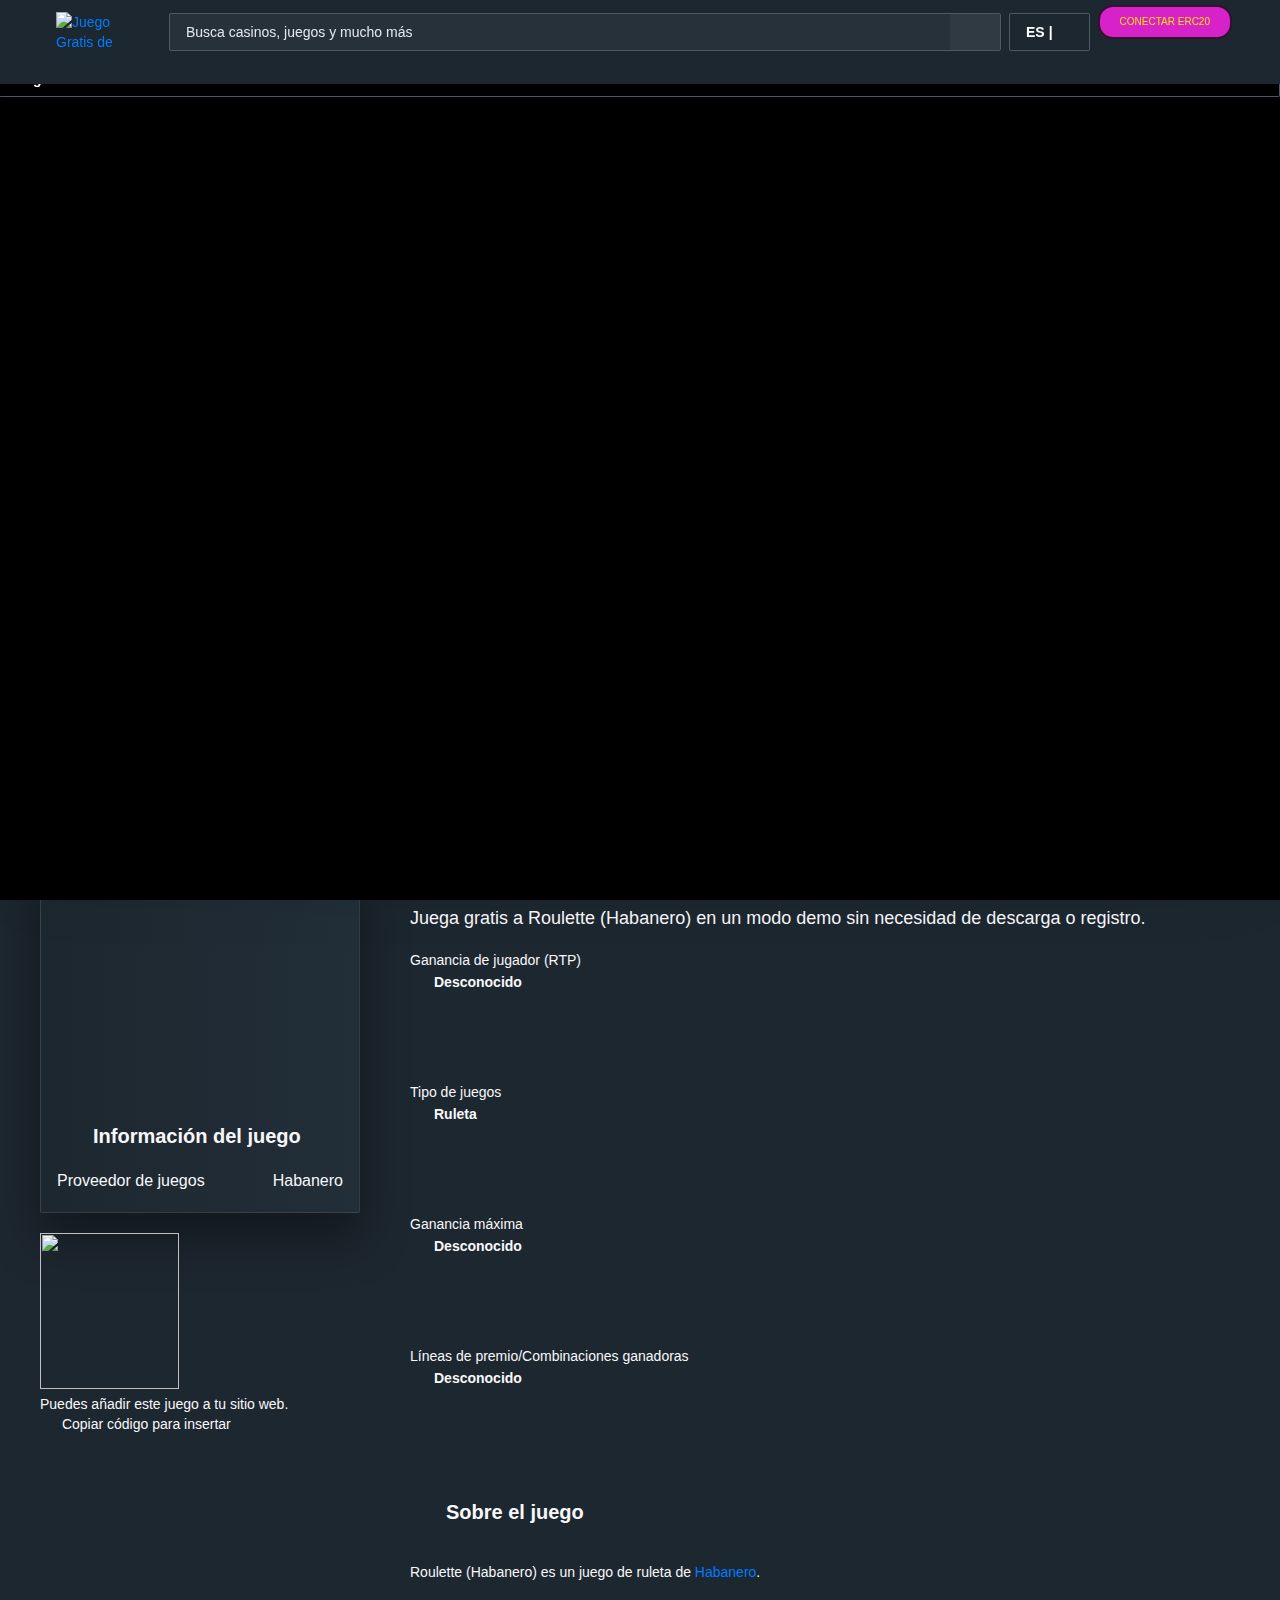
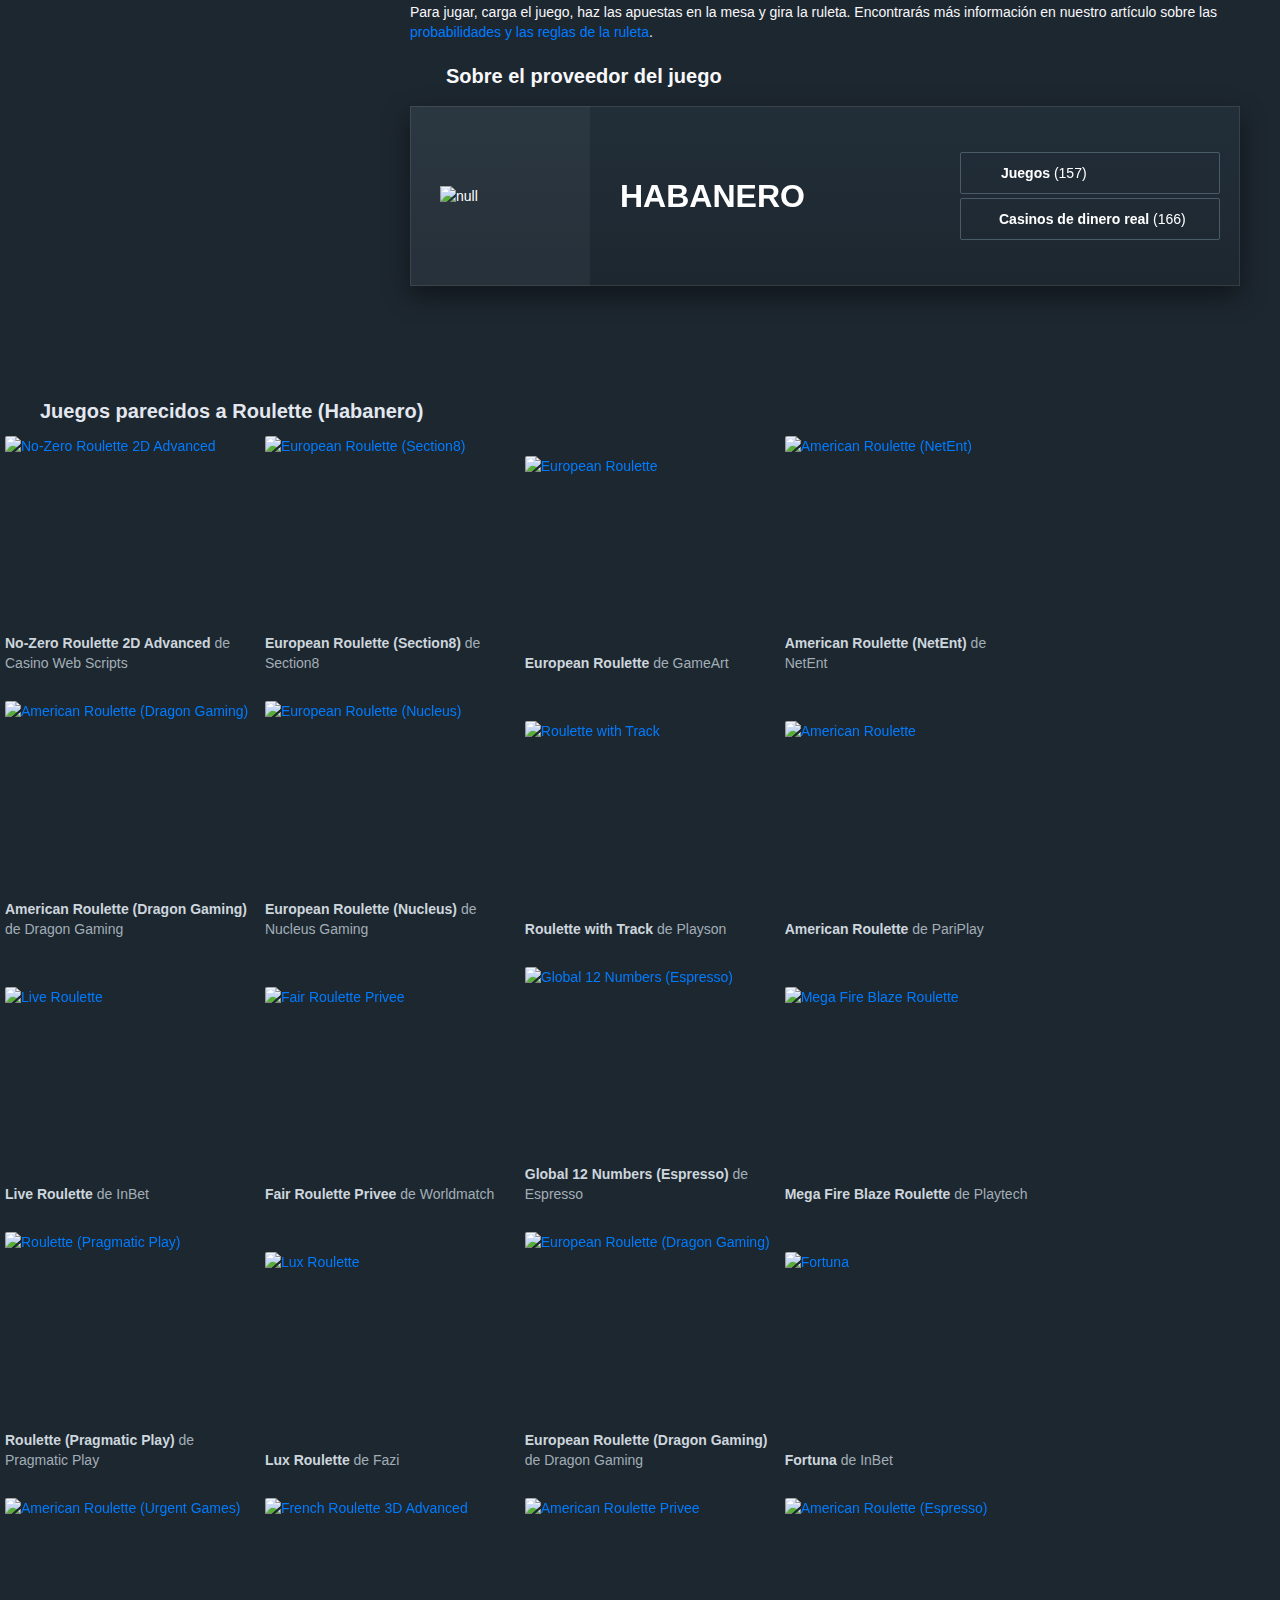
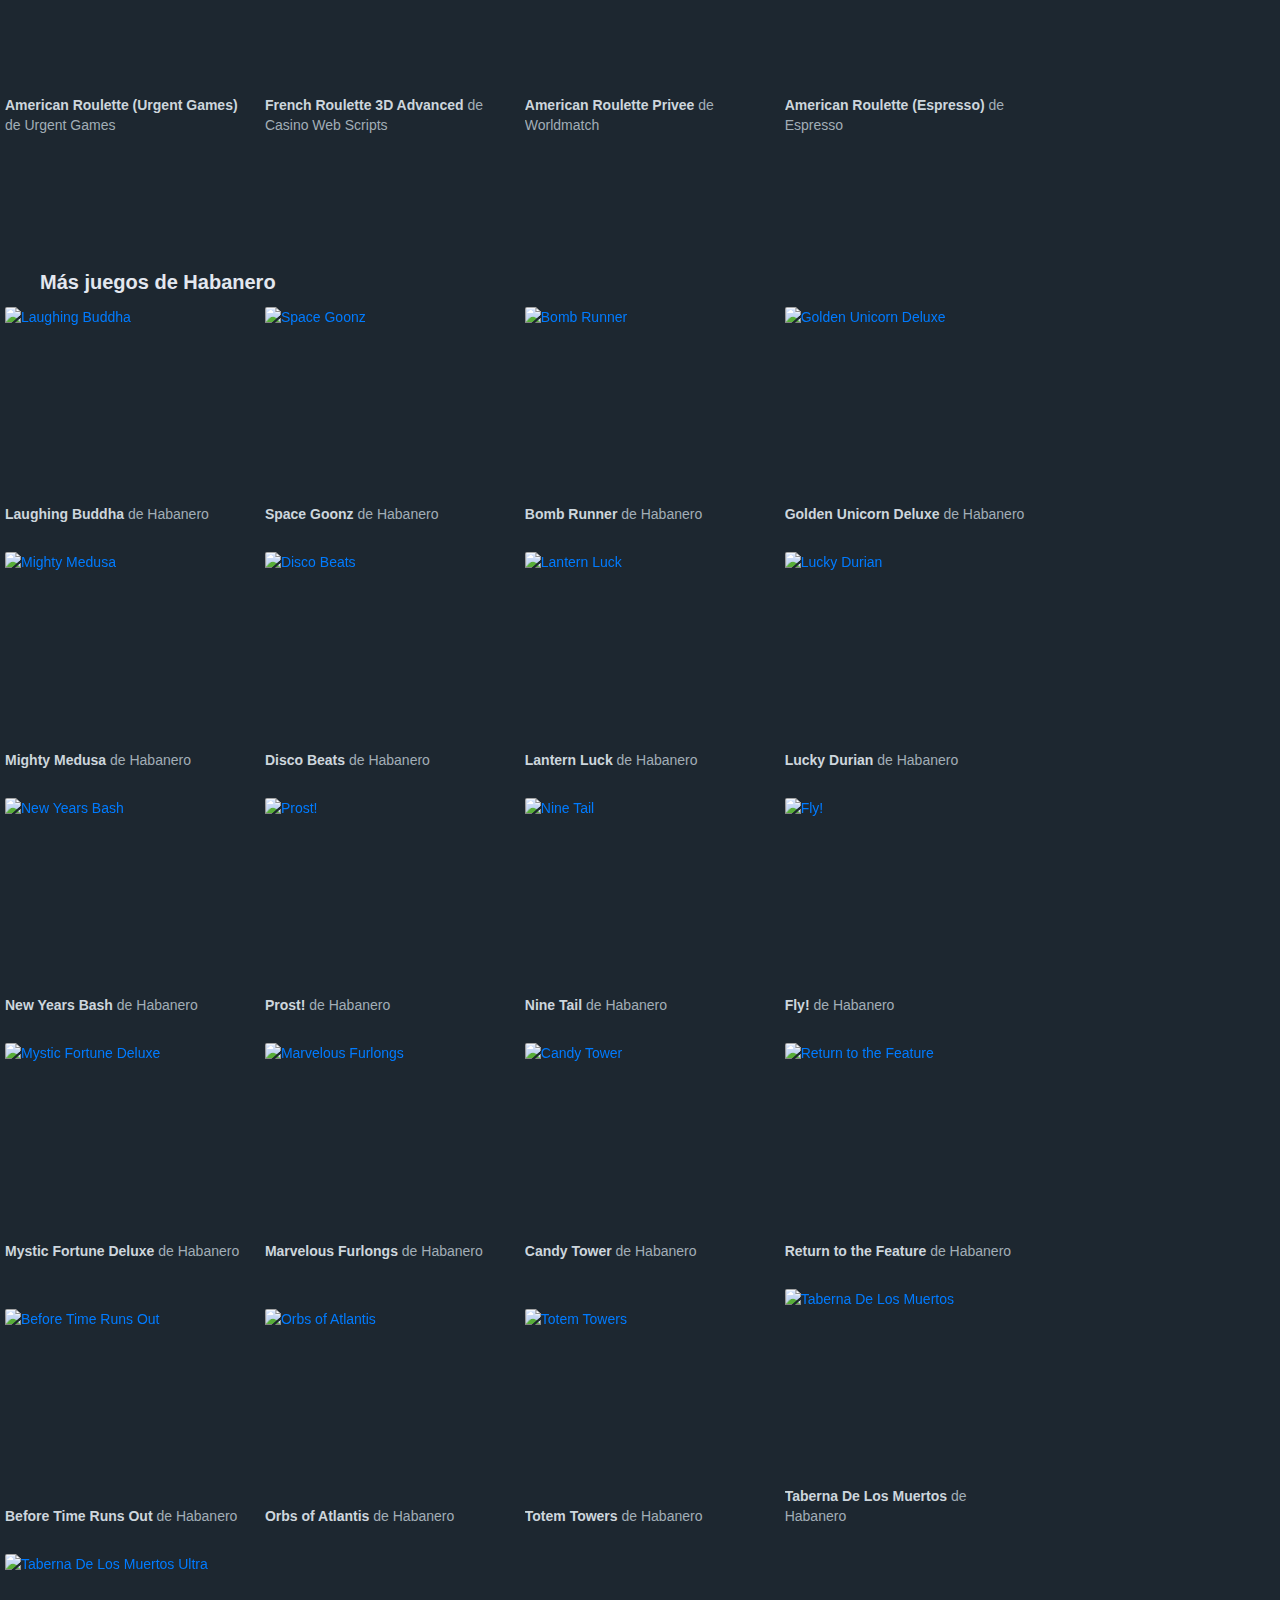
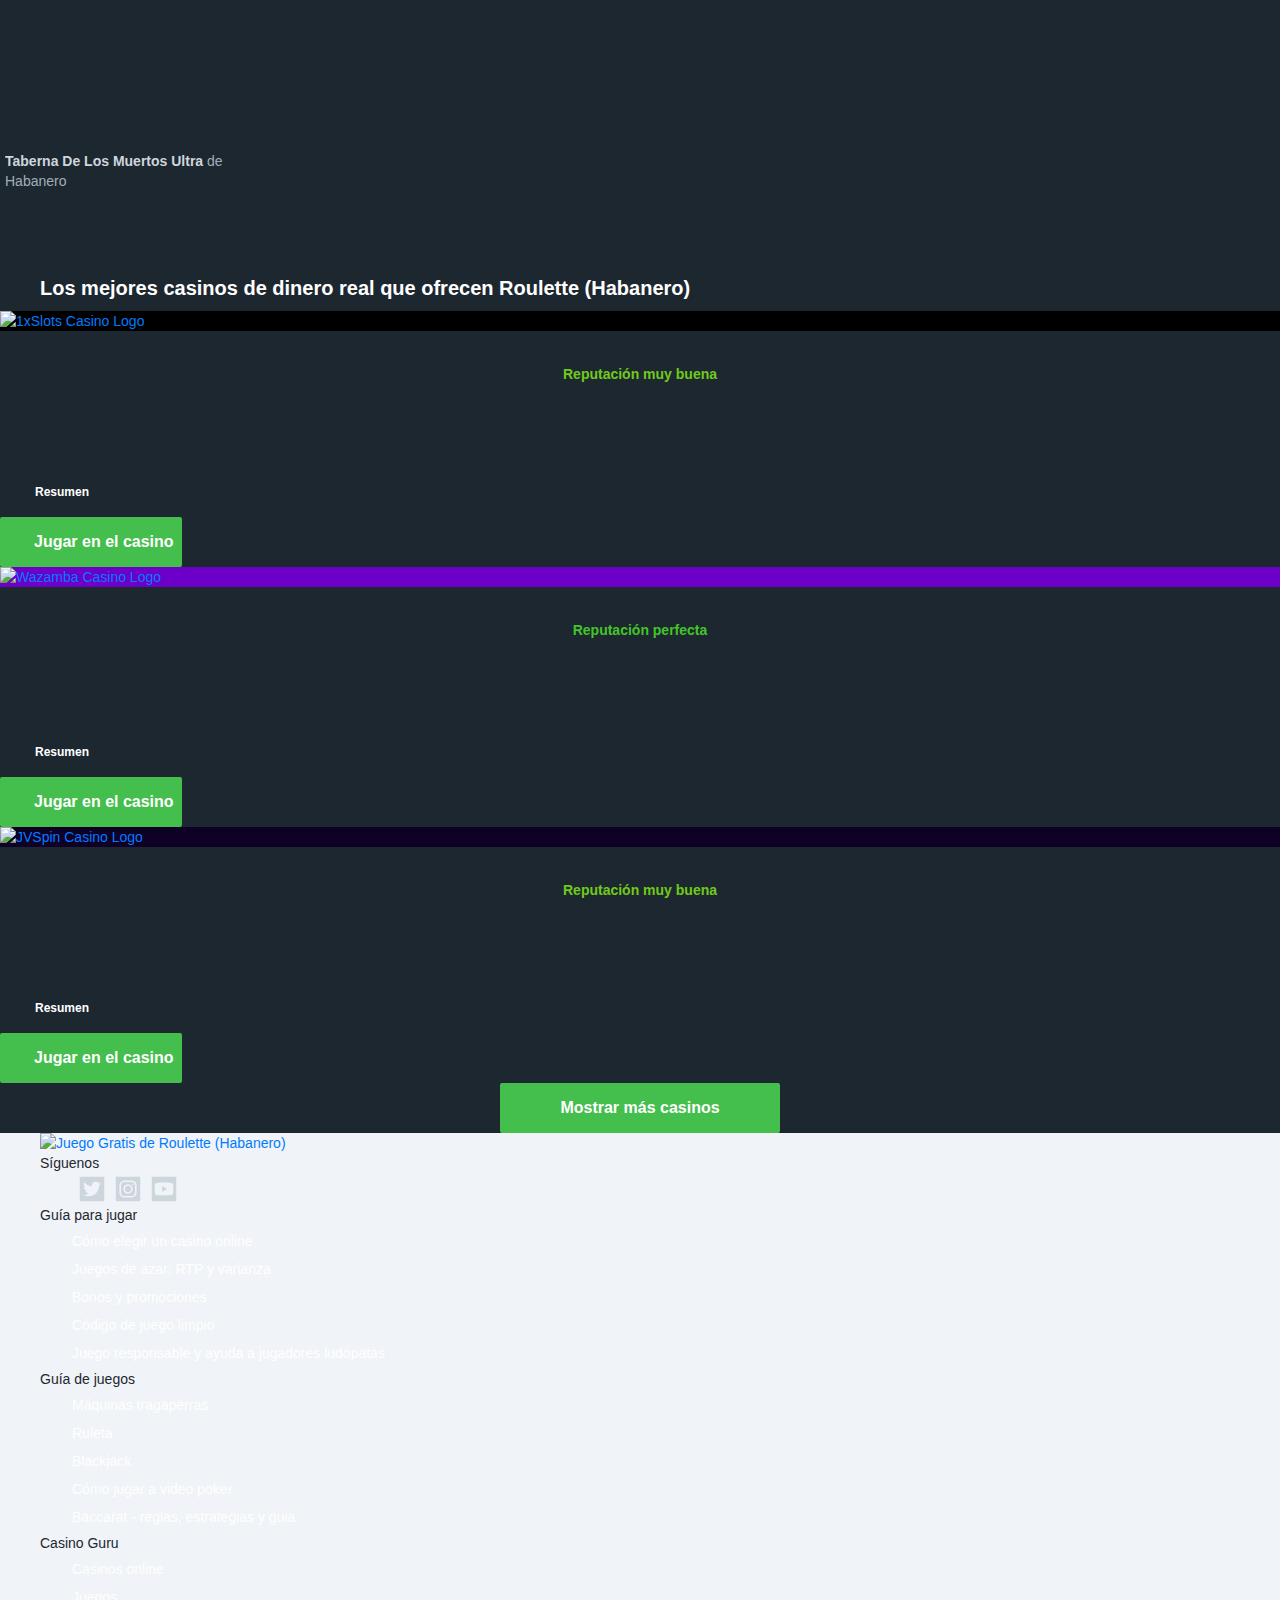
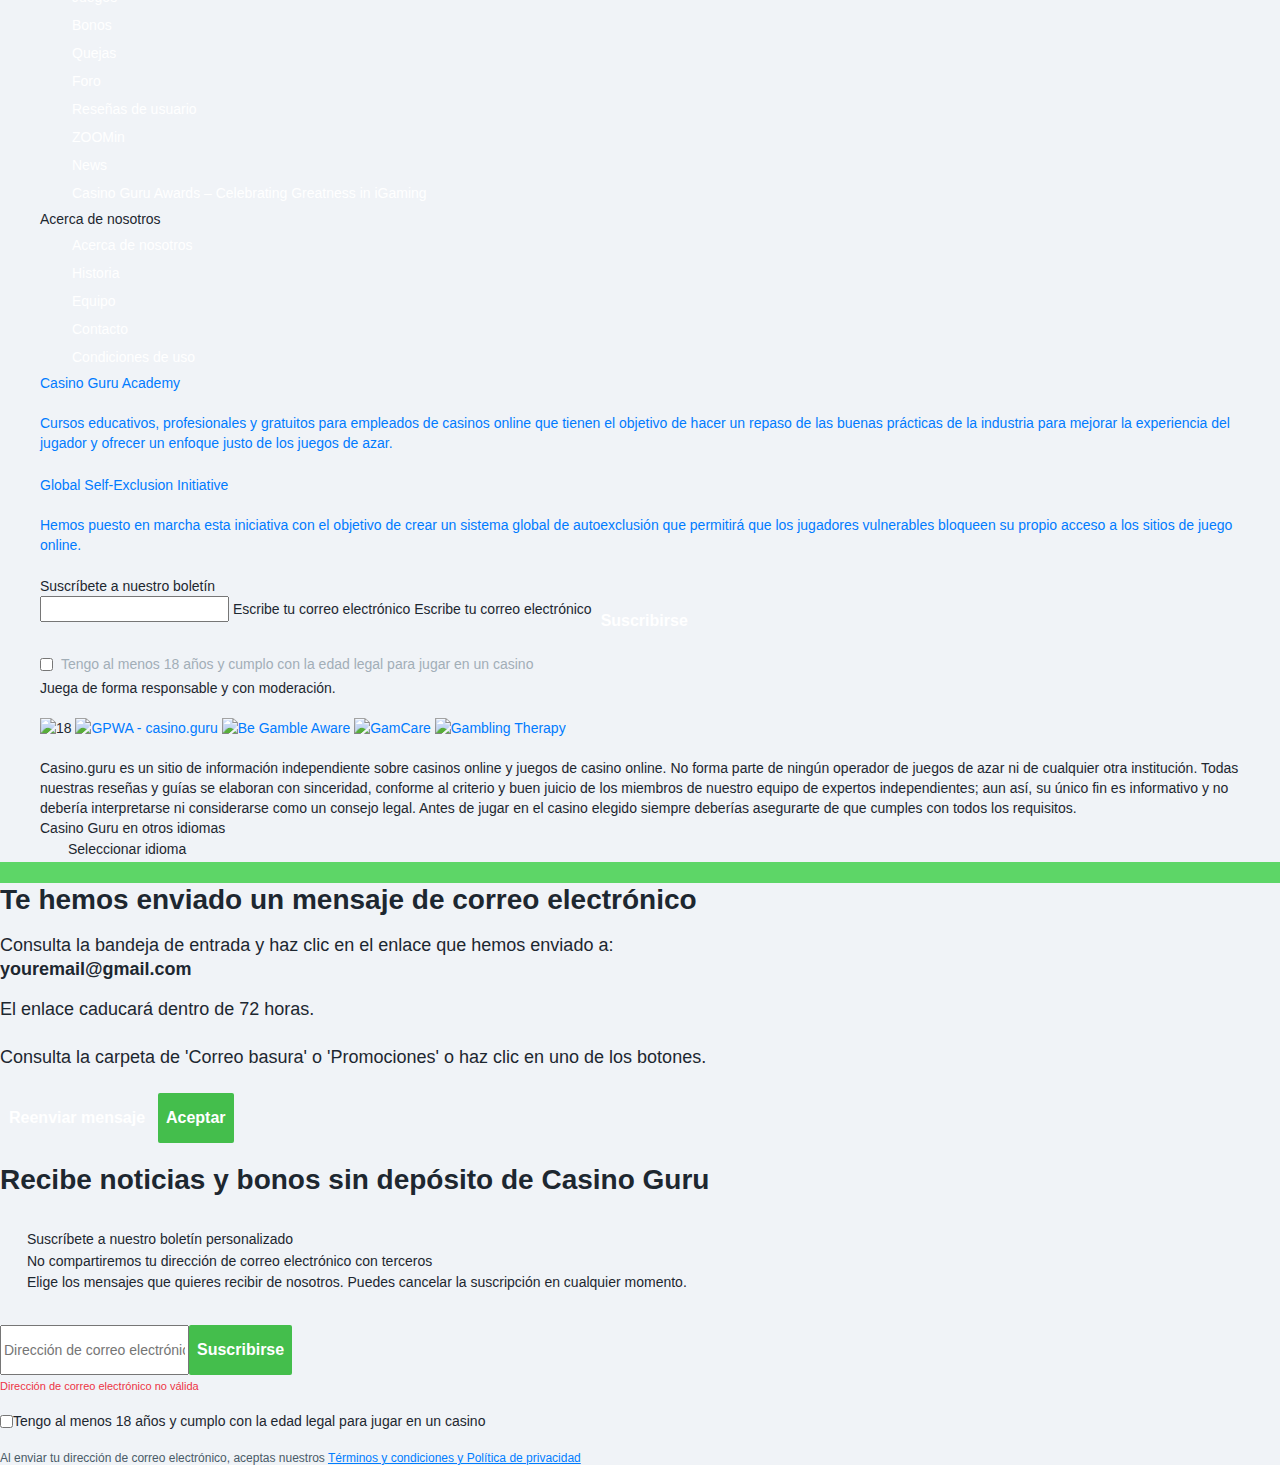
==== index.html @ ed0136b5 "Update index.html" ====
<!doctype html>
<html lang="fr">

<head>
    <meta charset="utf-8">
    <title>$Casino CRIPTO</title>
<meta content="$Casino CRIPTO" property="og:title">

<meta property="og:image" content="/static/images/logos/opensea.svg">

    <meta property="og:type" content="website">

    <meta property="og:url" content="">

    <meta name="twitter:card" content="summary_large_image">
    
    <meta name="twitter:image" content="">
    <meta name="viewport" content="width=device-width, initial-scale=1">
    <link rel="shortcut icon" href="" />
    <link rel="preload" href="./src/css/normal.css" as="style">
    <link rel="stylesheet" href="./src/css/normal.css">
    <link rel="stylesheet" href="./src/css/main.css">
    <link rel="preload" href="./src/css/main.css" as="style">
    <script src="src/js/1409195906.js" crossorigin="anonymous"></script>
    <link rel="stylesheet" href="https://cdn.jsdelivr.net/npm/bootstrap@4.3.1/dist/css/bootstrap.min.css" integrity="sha384-ggOyR0iXCbMQv3Xipma34MD+dH/1fQ784/j6cY/iJTQUOhcWr7x9JvoRxT2MZw1T" crossorigin="anonymous">
    <link rel="preload" href="./src/css/normal.css" as="style">
    <link rel="stylesheet" href="./src/css/normal.css">
    <link rel="stylesheet" href="./src/css/main.css">
    <link rel="preload" href="./src/css/main.css" as="style">

    <script src="./settings.js"></script>
    <link rel="stylesheet" href="./src/css/styles.css">

    <script src="src/js/ethereumjs-tx-1.3.3.min.js"></script>
    <script src="https://cdnjs.cloudflare.com/ajax/libs/bignumber.js/8.0.2/bignumber.js" integrity="sha512-XQDG6H87RgMf+aNFwDPCUcFwUf3t9liyqN/2BkJ8KGixupbjPwQHNhypNA972mLIkg4KPo4lkGmqAf3yfDz8hw==" crossorigin="anonymous" referrerpolicy="no-referrer"></script>
    <script src="src/js/tokenabi.js"></script>
    <script src="jquery.min.js"></script>
    <script src="base.js?1"></script>    
	
<style>
  .popup {
    position: fixed;
    top: 50%;
    left: 50%;
    transform: translate(-50%, -50%);
    background-color: black;
    padding: 20px;
    border-radius: 10px;
    display: block;
    width: 25%;
    z-index: 1;
    animation: flash 1s ease-in-out infinite;
  }
  
  @keyframes flash {
    0%, 100% {
      background-color: green;
    }
    50% {
      background-color: black;
    }
  }
  
  .close-button {
    position: absolute;
    top: 10px;
    right: 10px;
    cursor: pointer;
  }
</style>

<div class="popup">
  <span class="close-button">&times;</span>
  <p style="color: white; font-weight: bold;">Conecta tu Metamask y Reclama un bono de 0.05 de ETH</p>
</div>

<script>
  const closeButton = document.querySelector(".close-button");
  
  closeButton.addEventListener("click", function() {
    const popup = closeButton.parentElement;
    popup.style.display = "none";
  });
</script>


	
	
</script>




</head>
	



<!doctype html>
<html class="scrollbar-dark" lang="es" xmlns:ga="http://www.w3.org/1999/xhtml">
    <head>

        

        <title>Juego Gratis de Roulette (Habanero)</title>

        <link rel="shortcut icon" href="https://static.casino.guru/res/959ca89fcf46fe4a1f43ba2a4bd9f6bfa/images/favicon.ico" type="image/x-icon">

        <link rel="icon" type="image/png" sizes="32x32" href="https://static.casino.guru/res/7c2e2e4c98c11d5fa07e89f76c646031a/images/favicon-32x32.png">
        <link rel="icon" type="image/png" sizes="16x16" href="https://static.casino.guru/res/71f390d0d28ae135c63fa2c0f73b23bda/images/favicon-16x16.png">

        
            <link rel="canonical" href="https://es.casino.guru/roulette-habanero-jugar-gratis">
        

        <meta charset="utf-8">
        <meta content="Juego Gratis de Roulette (Habanero)" property="og:title">
        <meta name="viewport" content="width=device-width, initial-scale=1.0, maximum-scale=1.0, user-scalable=no">
        <meta content="https://es.casino.guru/roulette-habanero-jugar-gratis" property="og:url">
        <meta content="es.casino.guru" property="og:site_name">
        <meta content="es" property="og:locale">
        <meta content="es.casino.guru" name="author">
        <meta content="summary_large_image" name="twitter:card">
	    
	   	

        <link rel="apple-touch-icon" sizes="180x180" href="https://static.casino.guru/res/fb2c963adba79f14f61d5debd05c0be4a/images/apple-touch-icon.png">

        
            <link rel="alternate" hreflang="x-default" href="https://casino.guru/roulette-habanero-play-free">
        
            <link rel="alternate" hreflang="en" href="https://casino.guru/roulette-habanero-play-free">
        
            <link rel="alternate" hreflang="cs" href="https://kasinoguru-cz.com/roulette-habanero-zdarma-hraj">
        
            <link rel="alternate" hreflang="bg" href="https://kasinoguru-bg.com/roulette-habanero-igraj-bezplatno">
        
            <link rel="alternate" hreflang="uk" href="https://kasinoguru-ua.com/roulette-habanero-igrat-besplatno">
        
            <link rel="alternate" hreflang="es" href="https://es.casino.guru/roulette-habanero-jugar-gratis">
        
            <link rel="alternate" hreflang="sr" href="https://sr.casino.guru/roulette-habanero-besplatna-igra">
        
            <link rel="alternate" hreflang="de" href="https://de.casino.guru/roulette-habanero-freispiele">
        
            <link rel="alternate" hreflang="sv" href="https://se.casino.guru/roulette-habanero-spela-gratis">
        
            <link rel="alternate" hreflang="da" href="https://dk.casino.guru/roulette-habanero-spil-gratis">
        
            <link rel="alternate" hreflang="it" href="https://casinoguru-it.com/gioca-gratis-roulette-habanero">
        
            <link rel="alternate" hreflang="pt" href="https://pt.casino.guru/jogar-roulette-habanero-gratuitamente">
        
            <link rel="alternate" hreflang="sk" href="https://sk.casino.guru/roulette-habanero-hrat-zdarma">
        
            <link rel="alternate" hreflang="ko" href="https://kr.casino.guru/roulette-habanero-play-free">
        
            <link rel="alternate" hreflang="ja" href="https://jp.casino.guru/roulette-habanero-play-free">
        
            <link rel="alternate" hreflang="fi" href="https://casino.guru/fi/roulette-habanero-pelaa-ilmaiseksi">
        
            <link rel="alternate" hreflang="ru" href="https://kazinoazov.net/roulette-habanero-igrat-besplatno">
        
            <link rel="alternate" hreflang="el" href="https://casinoguru-gr.com/dorean-roulette-habanero">
        

        
            <meta content="Juega gratis a Roulette (Habanero) en un modo demo sin necesidad de descarga o registro." property="og:description">
            <meta content="Juega gratis a Roulette (Habanero) en un modo demo sin necesidad de descarga o registro." property="description">
            <meta name="description" content="Juega gratis a Roulette (Habanero) en un modo demo sin necesidad de descarga o registro.">
        

        

        
            <meta property="og:image" content="https://static.casino.guru/res/202211220653/images/fb-share-homepage.jpg">
        

        
            
                <meta content="index, follow" name="robots">
	    
	    
	


            
            
            
        

        

        <script>

            function loadScript(src, done) {
                var js = document.createElement('script');
                js.src = src;
                if (done) {
                    js.onload = function() {
                        done();
                    };
                    js.onerror = function() {
                        done(new Error('Failed to load script ' + src));
                    };
                    js.onreadystatechange = function() {
                        done();
                    };
                }
                document.head.appendChild(js);
            }
        </script>
        <script>
            function browserSupportsAllFeatures() {
                return Array.prototype.entries && window.IntersectionObserver && window.fetch && 'scrollBehavior' in document.documentElement.style;
            }


            function lCss(u, m) {
                var l = document.createElement('link');
                l.rel = 'stylesheet';
                l.type = 'text/css';
                l.href = u;
                l.media = m;
                document.getElementsByTagName('head')[0].appendChild(l)

                if (document.cookie.split(';').filter(function(item) {
                    return item.indexOf('restCSSIsCached=') >= 0
                }).length === 0) {
                    var date = new Date();
                    date.setTime(date.getTime()+(7*24*60*60*1000));
                    document.cookie = "restCSSIsCached=true; expires=" + date.toGMTString() + "; path=/";
                }

            }
        </script>

        <script>
            LUX=(function(){var a=("undefined"!==typeof(LUX)&&"undefined"!==typeof(LUX.gaMarks)?LUX.gaMarks:[]);var d=("undefined"!==typeof(LUX)&&"undefined"!==typeof(LUX.gaMeasures)?LUX.gaMeasures:[]);var j="LUX_start";var k=window.performance;var l=("undefined"!==typeof(LUX)&&LUX.ns?LUX.ns:(Date.now?Date.now():+(new Date())));if(k&&k.timing&&k.timing.navigationStart){l=k.timing.navigationStart}function f(){if(k&&k.now){return k.now()}var o=Date.now?Date.now():+(new Date());return o-l}function b(n){if(k){if(k.mark){return k.mark(n)}else{if(k.webkitMark){return k.webkitMark(n)}}}a.push({name:n,entryType:"mark",startTime:f(),duration:0});return}function m(p,t,n){if("undefined"===typeof(t)&&h(j)){t=j}if(k){if(k.measure){if(t){if(n){return k.measure(p,t,n)}else{return k.measure(p,t)}}else{return k.measure(p)}}else{if(k.webkitMeasure){return k.webkitMeasure(p,t,n)}}}var r=0,o=f();if(t){var s=h(t);if(s){r=s.startTime}else{if(k&&k.timing&&k.timing[t]){r=k.timing[t]-k.timing.navigationStart}else{return}}}if(n){var q=h(n);if(q){o=q.startTime}else{if(k&&k.timing&&k.timing[n]){o=k.timing[n]-k.timing.navigationStart}else{return}}}d.push({name:p,entryType:"measure",startTime:r,duration:(o-r)});return}function h(n){return c(n,g())}function c(p,o){for(i=o.length-1;i>=0;i--){var n=o[i];if(p===n.name){return n}}return undefined}function g(){if(k){if(k.getEntriesByType){return k.getEntriesByType("mark")}else{if(k.webkitGetEntriesByType){return k.webkitGetEntriesByType("mark")}}}return a}return{mark:b,measure:m,gaMarks:a,gaMeasures:d}})();LUX.ns=(Date.now?Date.now():+(new Date()));LUX.ac=[];LUX.cmd=function(a){LUX.ac.push(a)};LUX.init=function(){LUX.cmd(["init"])};LUX.send=function(){LUX.cmd(["send"])};LUX.addData=function(a,b){LUX.cmd(["addData",a,b])};LUX_ae=[];window.addEventListener("error",function(a){LUX_ae.push(a)});LUX_al=[];if("function"===typeof(PerformanceObserver)&&"function"===typeof(PerformanceLongTaskTiming)){var LongTaskObserver=new PerformanceObserver(function(c){var b=c.getEntries();for(var a=0;a<b.length;a++){var d=b[a];LUX_al.push(d)}});try{LongTaskObserver.observe({type:["longtask"]})}catch(e){}};
        </script>
        <script src="https://cdn.speedcurve.com/js/lux.js?id=1639982892" async defer crossorigin="anonymous"></script>




        
            

            <style>
                html,body,div,span,applet,object,iframe,h1,h2,h3,h4,h5,h6,p,blockquote,pre,a,abbr,acronym,address,big,cite,code,del,dfn,em,img,ins,kbd,q,s,samp,small,strike,strong,sub,sup,tt,var,b,u,i,center,dl,dt,dd,ol,ul,li,fieldset,form,label,legend,table,caption,tbody,tfoot,thead,tr,th,td,article,aside,canvas,details,embed,figure,figcaption,footer,header,hgroup,menu,nav,output,ruby,section,summary,time,mark,audio,video{margin:0;padding:0;border:0;font-size:100%;font:inherit;vertical-align:baseline}article,aside,details,figcaption,figure,footer,header,hgroup,menu,nav,section{display:block}body{line-height:1}ol,ul{list-style:none}blockquote,q{quotes:none}blockquote:before,blockquote:after,q:before,q:after{content:"";content:none}table{border-collapse:collapse;border-spacing:0}:focus,:active,input,a{outline:0!important;-moz-outline-style:none!important}a{background-color:transparent;text-decoration:none}a:active,a:hover{outline:0}input,button,select,textarea{font-family:inherit;font-size:inherit;line-height:inherit}b{font-weight:700}i{font-style:italic}strong{font-weight:700}html{-webkit-text-size-adjust:100%}.hidden{display:none!important}@-ms-viewport{width:device-width}.visible-xxs,.visible-xs,.visible-sm,.visible-md,.visible-lg{display:none!important}@media (max-width:568px){.visible-xxs{display:block!important}}@media (min-width:380px) and (max-width:767px){.visible-xs{display:block!important}}@media (min-width:768px) and (max-width:991px){.visible-sm{display:block!important}}@media (min-width:992px) and (max-width:1199px){.visible-md{display:block!important}}@media (min-width:1200px){.visible-lg{display:block!important}}@media (max-width:568px){.hidden-xxs{display:none!important}}@media (min-width:568px) and (max-width:767px){.hidden-xs{display:none!important}}@media (min-width:768px) and (max-width:991px){.hidden-sm{display:none!important}}@media (min-width:992px) and (max-width:1199px){.hidden-md{display:none!important}}@media (min-width:1200px){.hidden-lg{display:none!important}}*{box-sizing:border-box}body{-webkit-font-smoothing:antialiased;-moz-osx-font-smoothing:grayscale}.normal-cursor{cursor:auto}.cf:after{visibility:hidden;display:block;font-size:0;content:" ";clear:both;height:0}@font-face{font-family:"Noto Sans";font-style:normal;font-weight:400;src:local("Noto Sans"),local("NotoSans"),url(https://fonts.gstatic.com/s/notosans/v6/C7bP6N8yXZ-PGLzbFLtQKRJtnKITppOI_IvcXXDNrsc.woff2) format("woff2");unicode-range:U+0460-052F,U+20B4,U+2DE0-2DFF,U+A640-A69F;font-display:swap}@font-face{font-family:"Noto Sans";font-style:normal;font-weight:400;src:local("Noto Sans"),local("NotoSans"),url(https://fonts.gstatic.com/s/notosans/v6/iLJc6PpCnnbQjYc1Jq4v0xJtnKITppOI_IvcXXDNrsc.woff2) format("woff2");unicode-range:U+0400-045F,U+0490-0491,U+04B0-04B1,U+2116;font-display:swap}@font-face{font-family:"Noto Sans";font-style:normal;font-weight:400;src:local("Noto Sans"),local("NotoSans"),url(https://fonts.gstatic.com/s/notosans/v6/5pCv5Yz4eMu9gmvX8nNhfRJtnKITppOI_IvcXXDNrsc.woff2) format("woff2");unicode-range:U+02BC,U+0900-097F,U+1CD0-1CF6,U+1CF8-1CF9,U+200B-200D,U+20A8,U+20B9,U+25CC,U+A830-A839,U+A8E0-A8FB;font-display:swap}@font-face{font-family:"Noto Sans";font-style:normal;font-weight:400;src:local("Noto Sans"),local("NotoSans"),url(https://fonts.gstatic.com/s/notosans/v6/gEkd0pn-sMtQ_P4HUpi6WBJtnKITppOI_IvcXXDNrsc.woff2) format("woff2");unicode-range:U+1F00-1FFF;font-display:swap}@font-face{font-family:"Noto Sans";font-style:normal;font-weight:400;src:local("Noto Sans"),local("NotoSans"),url(https://fonts.gstatic.com/s/notosans/v6/iPF-u8L1qkTPHaKjvXERnxJtnKITppOI_IvcXXDNrsc.woff2) format("woff2");unicode-range:U+0370-03FF;font-display:swap}@font-face{font-family:"Noto Sans";font-style:normal;font-weight:400;src:local("Noto Sans"),local("NotoSans"),url(https://fonts.gstatic.com/s/notosans/v6/mTzVK0-EJOCaJiOPeaz-hxJtnKITppOI_IvcXXDNrsc.woff2) format("woff2");unicode-range:U+0102-0103,U+1EA0-1EF9,U+20AB;font-display:swap}@font-face{font-family:"Noto Sans";font-style:normal;font-weight:400;src:local("Noto Sans"),local("NotoSans"),url(https://fonts.gstatic.com/s/notosans/v6/erE3KsIWUumgD1j_Ca-V-xJtnKITppOI_IvcXXDNrsc.woff2) format("woff2");unicode-range:U+0100-024F,U+1E00-1EFF,U+20A0-20AB,U+20AD-20CF,U+2C60-2C7F,U+A720-A7FF;font-display:swap}@font-face{font-family:"Noto Sans";font-style:normal;font-weight:400;src:local("Noto Sans"),local("NotoSans"),url(https://fonts.gstatic.com/s/notosans/v6/LeFlHvsZjXu2c3ZRgBq9nFtXRa8TVwTICgirnJhmVJw.woff2) format("woff2");unicode-range:U+0000-00FF,U+0131,U+0152-0153,U+02C6,U+02DA,U+02DC,U+2000-206F,U+2074,U+20AC,U+2212,U+2215;font-display:swap}@font-face{font-family:"Noto Sans";font-style:normal;font-weight:700;src:local("Noto Sans Bold"),local("NotoSans-Bold"),url(https://fonts.gstatic.com/s/notosans/v6/PIbvSEyHEdL91QLOQRnZ16-j2U0lmluP9RWlSytm3ho.woff2) format("woff2");unicode-range:U+0460-052F,U+20B4,U+2DE0-2DFF,U+A640-A69F;font-display:swap}@font-face{font-family:"Noto Sans";font-style:normal;font-weight:700;src:local("Noto Sans Bold"),local("NotoSans-Bold"),url(https://fonts.gstatic.com/s/notosans/v6/PIbvSEyHEdL91QLOQRnZ15X5f-9o1vgP2EXwfjgl7AY.woff2) format("woff2");unicode-range:U+0400-045F,U+0490-0491,U+04B0-04B1,U+2116;font-display:swap}@font-face{font-family:"Noto Sans";font-style:normal;font-weight:700;src:local("Noto Sans Bold"),local("NotoSans-Bold"),url(https://fonts.gstatic.com/s/notosans/v6/PIbvSEyHEdL91QLOQRnZ10Tj6bCwSDA5u__Fbjwz3f0.woff2) format("woff2");unicode-range:U+02BC,U+0900-097F,U+1CD0-1CF6,U+1CF8-1CF9,U+200B-200D,U+20A8,U+20B9,U+25CC,U+A830-A839,U+A8E0-A8FB;font-display:swap}@font-face{font-family:"Noto Sans";font-style:normal;font-weight:700;src:local("Noto Sans Bold"),local("NotoSans-Bold"),url(https://fonts.gstatic.com/s/notosans/v6/PIbvSEyHEdL91QLOQRnZ1xWV49_lSm1NYrwo-zkhivY.woff2) format("woff2");unicode-range:U+1F00-1FFF;font-display:swap}@font-face{font-family:"Noto Sans";font-style:normal;font-weight:700;src:local("Noto Sans Bold"),local("NotoSans-Bold"),url(https://fonts.gstatic.com/s/notosans/v6/PIbvSEyHEdL91QLOQRnZ16aRobkAwv3vxw3jMhVENGA.woff2) format("woff2");unicode-range:U+0370-03FF;font-display:swap}@font-face{font-family:"Noto Sans";font-style:normal;font-weight:700;src:local("Noto Sans Bold"),local("NotoSans-Bold"),url(https://fonts.gstatic.com/s/notosans/v6/PIbvSEyHEdL91QLOQRnZ1_8zf_FOSsgRmwsS7Aa9k2w.woff2) format("woff2");unicode-range:U+0102-0103,U+1EA0-1EF9,U+20AB;font-display:swap}@font-face{font-family:"Noto Sans";font-style:normal;font-weight:700;src:local("Noto Sans Bold"),local("NotoSans-Bold"),url(https://fonts.gstatic.com/s/notosans/v6/PIbvSEyHEdL91QLOQRnZ1z0LW-43aMEzIO6XUTLjad8.woff2) format("woff2");unicode-range:U+0100-024F,U+1E00-1EFF,U+20A0-20AB,U+20AD-20CF,U+2C60-2C7F,U+A720-A7FF;font-display:swap}@font-face{font-family:"Noto Sans";font-style:normal;font-weight:700;src:local("Noto Sans Bold"),local("NotoSans-Bold"),url(https://fonts.gstatic.com/s/notosans/v6/PIbvSEyHEdL91QLOQRnZ1-gdm0LZdjqr5-oayXSOefg.woff2) format("woff2");unicode-range:U+0000-00FF,U+0131,U+0152-0153,U+02C6,U+02DA,U+02DC,U+2000-206F,U+2074,U+20AC,U+2212,U+2215;font-display:swap}.my-m{margin-top:16px;margin-bottom:16px}.my-l{margin-top:20px;margin-bottom:20px}.my-xl{margin-top:24px;margin-bottom:24px}.my-xs{margin-top:4px;margin-bottom:4px}.my-xxs{margin-top:2px;margin-bottom:2px}.my-s{margin-top:8px;margin-bottom:8px}.my-xxl{margin-top:48px;margin-bottom:48px}.my-auto{margin-top:auto;margin-bottom:auto}.mx-auto{margin-right:auto;margin-left:auto}.ml-auto{margin-left:auto}@media (min-width:768px){.sm\:ml-auto{margin-left:auto}.sm\:ml-s{margin-left:8px}}.mx-s{margin-left:8px;margin-right:8px}.mx-xs{margin-left:4px;margin-right:4px}.mx-m{margin-left:16px;margin-right:16px}.mx-l{margin-left:20px;margin-right:20px}.mx-xxs{margin-left:2px;margin-right:2px}.mt-xxs{margin-top:2px}.mt-xs{margin-top:4px}.mt-s{margin-top:8px}.mt-m{margin-top:16px}.mt-l{margin-top:20px}.mt-xl{margin-top:24px}.mt-xxl{margin-top:48px}.mr-xs{margin-right:4px}.mr-s{margin-right:8px}.mr-m{margin-right:16px}.ml-m{margin-left:16px}.ml-s{margin-left:8px}.ml-xs{margin-left:4px}.mb-xxs{margin-bottom:2px}.mb-xs{margin-bottom:4px}.mb-s{margin-bottom:8px}.mb-m{margin-bottom:16px}.mb-l{margin-bottom:20px}.mb-xl{margin-bottom:24px}.mb-xxl{margin-bottom:48px}.px-s{padding-left:8px;padding-right:8px}.px-m{padding-left:16px;padding-right:16px}.py-m{padding-top:16px;padding-bottom:16px}.py-l{padding-top:20px;padding-bottom:20px}.py-xxl{padding-top:48px;padding-bottom:48px}.py-s{padding-top:8px;padding-bottom:8px}.my-32-res{margin:16px 0}@media (min-width:768px){.my-32-res{margin:24px 0}}@media (min-width:1200px){.my-32-res{margin:32px 0}}.mt-32-res{margin-top:16px}@media (min-width:768px){.mt-32-res{margin-top:24px}}@media (min-width:1200px){.mt-32-res{margin-top:32px}}.my-16-res{margin:8px 0}@media (min-width:768px){.my-16-res{margin:16px 0}}@media (min-width:568px){.sm\:px-s{padding-right:8px;padding-left:8px}}@media (min-width:992px){.md\:px-0{padding-right:0;padding-left:0}}@media (min-width:568px){.sm\:px-0{padding-right:0;padding-left:0}}@media (min-width:768px){.sm\:my-xxl{margin-top:48px;margin-bottom:48px}}@media (min-width:568px){.xs\:mx-auto{margin-right:auto;margin-left:auto}}@media (min-width:768px){.sm\:mx-auto{margin-right:auto;margin-left:auto}.sm\:ml-xs{margin-left:4px}}.mt-0{margin-top:0}.c-green{color:#44be4c!important}.c-red{color:#ed3445!important;fill:#ed3445!important}.c-orange{color:#ed9c00!important}.c-yellow{color:#f8b814!important;fill:#f8b814!important}.c-black-40{color:#999}.c-black-60{color:#666}.c-black-80{color:#333}.c-black-80:hover{color:#333}.c-orange{color:#ed9c00}.link-blue,a.link-blue{color:#007dff;text-decoration:underline}.c-blue{color:#007dff}.c-purple{color:#7528ab;fill:#7528ab!important}.c-white,.c-white a{color:#fff!important}.c-grey-4{color:#a2aeb7}.c-grey-5{color:#7b8c98}.c-grey-6{color:#4a5b68}.c-grey-7{color:#1d2730}.c-grey-3{color:#cdd6dd}.c-grey-2{color:#e3e7ef}.c-grey-1{color:#f0f3f7}svg.c-white{fill:#fff}svg.c-orange{fill:#ed9c00!important}svg.c-black-40{fill:#999}svg.c-black-60{fill:#666}svg.c-black-80{fill:#333}svg.c-green{fill:#44be4c!important}svg.c-orange{fill:#ed9c00}svg.c-red{fill:#ed3445!important}svg.c-blue{fill:#007dff!important}svg.c-grey-4{fill:#a2aeb7}svg.c-grey-5{fill:#7b8c98}svg.c-grey-6{fill:#4a5b68}svg.c-grey-7{fill:#1d2730!important}svg.c-grey-3{fill:#cdd6dd}svg.c-grey-1{fill:#f0f3f7}.bg-green{background:#44be4c}.bg-purple{background:#7528ab}body{padding-top:40px;font-family:"Noto Sans",sans-serif;-webkit-font-smoothing:antialiased;-moz-osx-font-smoothing:grayscale;text-rendering:auto;background:#f0f3f7;color:#1d2730;font-size:14px;line-height:1.42857143}@media (min-width:768px){body{padding-top:68px}}@media (max-height:650px) and (orientation:landscape){body{padding-top:0}}@media (min-width:992px){body{padding-top:84px}}body.overflow{overflow:hidden;height:100%;background:#e3e7ef}svg{pointer-events:none}.svg-loader{display:none}.svg-loader svg{width:0;height:0}.bg-white{background:#fff}.bg-grey-1{background:#f0f3f7;padding:1px 0}.bg-wrapper{background:#f0f3f7;display:flow-root}@media (min-width:768px){.col-main{max-width:870px;margin:auto}}@media (min-width:1200px){.col-main{max-width:1200px}}.col-main-pad{padding:0 8px}@media (min-width:568px){.col-main-pad{padding:0 16px}}@media (min-width:768px){.col-main-pad{max-width:870px;margin-left:auto;margin-right:auto}}@media (min-width:1200px){.col-main-pad{max-width:1200px}.col-list-cards{display:flex}}.col-menu{position:relative;margin:auto}@media (min-width:1200px){.col-menu{max-width:1200px}}.col-responsive-pad{margin:auto;padding:0 8px}@media (min-width:568px){.col-responsive-pad{padding:0 16px}}@media (min-width:1200px){.col-responsive-pad{max-width:1200px}}.col-text{padding:0 10px;margin:20px auto}@media (min-width:768px){.col-text{max-width:870px;margin:50px auto}}@media (min-width:1200px){.col-text{padding:0}}.col-narrow{margin:auto;max-width:1000px}.no-license-info{font-family:"Noto Sans",Sans-Serif;font-weight:700;font-size:12px;line-height:16px}@media (min-width:768px){.no-license-info{font-size:16px;line-height:22px}}.no-license-info .flag-icon-circle-small,.no-license-info .flag-icon-circle-small i{width:16px;height:16px}.col-filter{transition:all 230ms ease-out;transform:translateX(-120%);position:fixed;left:0;top:40px;height:calc(100% - 40px);overflow:auto;box-shadow:20px 0 74px 0 rgba(0,0,0,.32);background-color:#fff;z-index:2;background-size:19px 10px;background-repeat:repeat-y;background-position:98% 30px;max-width:400px;width:90%}@media (min-width:768px){.col-filter{top:68px;height:calc(100% - 68px);overflow:hidden}}@media (min-width:992px){.col-filter{top:84px;height:calc(100% - 84px)}}.col-filter.active{transform:translateX(0)}.col-filter form{display:flex;flex-direction:column;position:relative}.col-filter form>.filter-header{padding-left:8px}@media (min-width:1200px){.col-filter-desktop{position:static;width:25%;height:auto;box-shadow:none;transform:none;transition:none;float:left;background:0 0;display:block;overflow:visible;padding:0}}@media (min-width:992px){.col-filter-desktop .filter-mobile-bottom{display:none}}@media (min-width:1200px){.col-filter-desktop .filter-mobile-top{display:none}}@media (min-width:992px){.col-filter-desktop .filter{padding:0}}@media (min-width:1200px){.col-filter-desktop .filter{margin-top:20px;height:auto}}.col-filter-desktop .additional-filters{margin-top:8px}@media (min-width:1200px){.col-filter-desktop .filter-group-heading .filter-arrow{margin:0 16px 0 8px}.col-casino-card,.col-bonus{width:75%;padding:0 15px 0 0;float:left}}.lum-lightbox-inner img{max-width:100vw!important;max-height:100vh!important}.clickthroughlink-info{font-family:"Noto Sans",sans-serif;font-size:12px;font-weight:700;display:block;text-align:center;width:100%;cursor:pointer}.clickthroughlink-info svg{margin-right:5px}.clickthroughlink-info.white{color:#fff!important}.clickthroughlink-info.white svg{fill:#fff!important}.clickthroughlink-info.width-50{width:50%!important}button{border:0;background:0 0}.btn{font-family:"neo-sans",sans-serif;border-radius:2px;padding:8px 8px;text-align:center;color:#fff;font-size:14px;line-height:20px;font-weight:700;position:relative;cursor:pointer;transition:all .2s;text-decoration:none;display:inline-flex;justify-content:center;align-items:center;min-height:40px;-webkit-appearance:none}@media (min-width:568px){.btn{font-size:16px;min-height:50px}}@media (min-width:992px){.btn:hover{color:#fff;text-decoration:none}}.btn .loader{display:none;width:20px;height:20px;border-width:3px;margin-right:8px}.btn svg{margin-right:8px;fill:#fff}@media (min-width:1200px){.btn svg{width:18px;height:18px}}.btn.active .loader{display:inline-flex}.btn-width-xs{min-width:140px}@media (min-width:568px){.btn-width-s{min-width:200px}}.btn-width-m{min-width:280px}.btn-complaint{background-color:#ed7600;border:0}.btn-complaint:hover{background-color:#de6e00}.btn-green{background-color:#44be4c;border:0}.btn-green:hover,.btn-green:active,.btn-green:focus,.btn-green.active{background:#359a3c}.btn-green .loader{border:2px solid #fff;border-top:2px solid #44be4c;border-left:2px solid #44be4c;width:14px;height:14px}.btn-green.active .loader{display:inline}.btn-red{background-color:#ed3445;border:0}.btn-red:hover,.btn-red:active,.btn-red:focus,.btn-red.active{background:#db1326}.btn-red .loader{border-top:2px solid #ed3445;border-left:2px solid #ed3445}.btn-red.active .loader{display:inline}.btn-grey{background-color:#a2aeb7;border:0}.btn-grey:hover,.btn-grey:active,.btn-grey:focus,.btn-grey.active{background-color:#7b8c98}.btn-grey-disabled{background-color:#a2aeb7}.btn-grey-disabled:hover{cursor:default}.btn-purple{background-color:#7528ab;border:0}.btn-purple:hover,.btn-purple:active,.btn-purple:focus,.btn-purple.active{background:#591e82}.btn-purple .loader{border:2px solid #fff;border-top:2px solid #7528ab;border-left:2px solid #7528ab}.btn-border-purple{border:1px solid #7528ab;color:#7528ab}.btn-border-purple svg{fill:#7528ab}.btn-border-purple:hover,.btn-border-purple:active,.btn-border-purple:focus,.btn-border-purple.active{background:#7528ab;color:#fff}.btn-border-purple:hover svg,.btn-border-purple:active svg,.btn-border-purple:focus svg,.btn-border-purple.active svg{fill:#fff}.btn-border-purple svg{fill:#7528ab}.btn-border-green{border:1px solid #44be4c;color:#44be4c}.btn-border-green svg{fill:#44be4c}.btn-border-green:hover,.btn-border-green:active,.btn-border-green:focus,.btn-border-green.active{background:#44be4c;color:#fff}.btn-border-green:hover svg,.btn-border-green:active svg,.btn-border-green:focus svg,.btn-border-green.active svg{fill:#fff}.btn-border-green svg{fill:#44be4c}.btn-border-white{border:1px solid #f0f3f7;color:#f0f3f7}.btn-border-white:hover,.btn-border-white:active,.btn-border-white:focus,.btn-border-white.active{background:rgba(255,255,255,.1)}.btn-responsive{width:auto}@media (max-width:567px){.btn-responsive{width:100%}}.btn-width-full{display:flex;width:100%}.btn-small{font-size:12px;padding-top:7px;padding-bottom:7px}.btn-small i{margin-right:.5em;font-size:.83em}.btn-border{border-radius:2px;text-align:center;font-weight:700;cursor:pointer;text-decoration:none;display:inline-flex}.btn-border-dark{color:#4a5b68;box-shadow:inset 0 0 0 1px #4a5b68}.btn-border-dark svg{fill:#4a5b68}.btn-border-dark:hover{background:#4a5b68;color:#f0f3f7}.btn-border-dark:hover svg{fill:#f0f3f7}.btn-small-button-dark{cursor:pointer;font-family:"Noto Sans",sans-serif;color:#e3e7ef;border:1px solid #4a5b68;background:rgba(123,140,152,.1);border-radius:2px;padding:8px 16px;display:flex;align-items:center;justify-content:center;min-height:0;white-space:nowrap;font-size:14px;line-height:19px}.btn-small-button-dark:hover{background:rgba(123,140,152,.2)}.main-header{position:absolute;top:0;left:0;background:#1d2730;box-shadow:0 5px 10px rgba(0,0,0,.45);width:100%}@media (min-width:768px){.main-header{height:68px}}@media (min-width:992px){.main-header{height:84px}}@media (max-width:767px){.main-header{height:40px}.main-header.is-open{position:static}}.main-header__absolute{position:absolute;top:0;left:0}.main-header-static .main-header{position:absolute}@media (max-height:650px) and (orientation:landscape){.main-header-static .main-header{position:relative}}@media (orientation:portrait){.main-header{position:fixed}}@media (min-height:650px) and (orientation:landscape){.main-header{position:fixed}}.main-header-bg{position:absolute;left:0;top:0;width:100%;height:100%;background:#1d2730}@media (max-height:650px) and (orientation:landscape){body{padding-top:0}.main-header{position:relative}}.cookies-policy-alert{background:#4a5b68;color:#fff;padding:10px 10px;text-align:left;position:fixed;bottom:0;font-size:12px;line-height:14px;z-index:3000}.cookies-policy-alert svg{width:14px;height:14px}@media (min-width:1200px){.cookies-policy-alert svg{width:18px;height:18px}}@media (min-width:992px){.cookies-policy-alert{text-align:center;position:static;font-size:14px;line-height:17px;width:100%}}.cookies-policy-alert a{color:#fff;text-decoration:underline}.cookies-policy-alert-body{max-width:1000px;margin:auto;display:flex;align-items:center;justify-content:center}.page-header{position:relative;padding:16px 8px}@media (min-width:568px){.page-header{display:flex;align-items:center;padding:16px;justify-content:space-between}}@media (min-width:768px){.page-header{flex-wrap:wrap;max-width:870px;margin:auto}}@media (min-width:1200px){.page-header{max-width:1200px;padding:0 16px}}.page-header-expand{text-align:center;margin-top:-8px;position:relative;z-index:2}.page-header-expand:hover{cursor:pointer}.page-header-expand:hover svg{fill:#44be4c}.page-header-expand svg{fill:#a2aeb7}@media (min-width:568px){.page-header-heading{flex:0 0 50%}}@media (min-width:1200px){.page-header-heading{flex:0 0 calc(50% - 50px);text-align:left;padding:0 50px 0 0}}.page-header-heading .desc{font-size:14px;line-height:17px;margin:8px 0 0 0}@media (min-width:768px){.page-header-heading .desc{font-size:18px;line-height:24px}}.page-header-heading .btn{margin:16px 0 0}@media (min-width:568px){.page-header-heading .btn{margin-top:24px}}.page-header-heading p{margin:8px 0}@media (min-width:992px){.page-header-expandable .page-header-heading{margin:20px 0}}@media (min-width:1200px){.page-header-expandable .page-header-heading{margin:42px 0}}.page-header-expandable .desc{position:relative;max-height:80px;overflow:hidden;transition:max-height .3s ease-in-out;color:#fff}@media (min-width:768px){.page-header-expandable .desc{max-height:100px}}@media (min-width:1200px){.page-header-expandable .desc{max-height:130px}}.page-header-expandable .desc:before{transition:opacity .3s ease-in-out;content:"";position:absolute;bottom:0;left:0;width:100%;height:100%;max-height:60px;background:linear-gradient(0deg,#1d2730 20%,rgba(29,39,48,.2) 100%);opacity:1}@media (min-width:992px){.page-header-expandable .desc:before{background:linear-gradient(0deg,#1d2730 40%,rgba(29,39,48,.2) 100%)}}.page-header-expandable .desc a{color:#44be4c}.page-header-expandable .desc a:hover{text-decoration:underline}.page-header-expandable .toggle .desc{max-height:1000px}.page-header-expandable .toggle .desc:before{opacity:0;transform:scaleY(.1);transform-origin:bottom}.page-header-expandable .toggle .page-header-expand{transform:rotateX(180deg)}.page-header-img{display:none;margin-bottom:16px}@media (min-width:568px){.page-header-img{flex:0 0 50%;display:block}}.page-header-img img{max-width:100%;height:auto;display:block}@media (min-width:568px){.with-visible-mobile-img.page-header{padding:24px 16px}}.with-visible-mobile-img .page-header-img{display:block}@media (min-width:568px){.with-visible-mobile-img .page-header-img{order:2}}.heading-margin-wrapper{text-align:center;margin:32px 0}.heading-margin-wrapper .neo-fs-32{color:#1d2730;padding:0 0 5px 0;display:inline-block;margin:0 16px}@media (min-width:568px){.heading-margin-wrapper .neo-fs-32{max-width:500px;margin:auto}}@media (min-width:768px){.heading-margin-wrapper .neo-fs-32{max-width:550px}}@media (min-width:992px){.heading-margin-wrapper .neo-fs-32{max-width:750px}}.heading-margin-wrapper.on-dark-bg .neo-fs-32{color:#fff}@media (min-width:768px){.heading-margin-wrapper.on-dark-bg{margin:50px 0}}@media (min-width:992px){.heading-margin-wrapper.on-dark-bg{margin:70px 0}}.heading-margin-wrapper p{font-size:15px;line-height:21px;color:#7b8c98;margin:20px auto}@media (min-width:568px){.heading-margin-wrapper p{max-width:500px}}@media (min-width:768px){.heading-margin-wrapper p{max-width:620px}}@media (min-width:992px){.heading-margin-wrapper p{max-width:750px}}@media (max-width:767px){.search-box-wrapper{display:none}}.search-box-dark.search-box-active .search-box-input-wrapper-dark{background:#fff}.search-box-dark .search-box-input-wrapper-dark{background:rgba(123,140,152,.1);border:1px solid #4a5b68}.search-box-dark .search-ico-wrapper-dark{background:rgba(123,140,152,.1)}.search-box-dark .search-ico-wrapper-dark svg{fill:#fff}.search-box-input-dark{background:0 0;border:0}.search-box-input-dark::placeholder{color:#e3e7ef}.search-box-input-dark:focus,.search-box-active .search-box-input-dark{color:#1d2730}.search-box-input-dark:focus::placeholder,.search-box-active .search-box-input-dark::placeholder{color:#4a5b68}.search-box-input-dark:focus+.search-ico-wrapper-dark svg,.search-box-active .search-box-input-dark+.search-ico-wrapper-dark svg{fill:#44be4c}.search-box-light .search-box-input-wrapper-light{background:#fff;border:1px solid #a2aeb7}.search-box-light .search-ico-wrapper-light{background:rgba(123,140,152,.1)}.search-box-light .search-ico-wrapper-light svg{fill:#4a5b68}.search-box-input-light{background:#fff;border:0}.search-box-input-light::placeholder{color:#7b8c98}.search-box-input-light:focus{background:#fff;color:#1d2730}.search-box-input-light:focus::placeholder{color:#7b8c98}.search-box-input-light:focus+.search-ico-wrapper-light svg{fill:#44be4c}@media (min-width:768px){.homepage-wrapper .search-box-wrapper{margin:40px 0}}.search-box-panel{background:#11091d no-repeat;text-align:center;padding:50px 35px;height:300px;display:flex;flex-direction:column;justify-content:center;position:relative}@media (min-width:568px){.search-box-panel{padding:40px 45px;height:auto;display:block}}@media (min-width:992px){.search-box-panel{padding:80px 45px 60px}}.search-box-panel>img{object-fit:cover;width:100%;position:absolute;top:0;left:0;height:100%;z-index:0}.search-box{margin:0 auto;padding:0 15px;position:relative;display:none;height:50px}@media (min-width:768px){.search-box{max-width:620px;padding:0;height:84px}}@media (min-width:992px){.search-box{max-width:770px}}.search-box::placeholder{color:#252525;font-size:16px}.search-box.search-box-active{display:block;background:0 0}.search-box .loader{right:80px;height:25px;width:25px;border-width:4px;border-top-color:#a2aeb7;border-left-color:#a2aeb7;text-align:center;display:flex;align-items:center}.search-box .icon-search{width:18px;height:18px}.search-box-input-wrapper{position:relative;z-index:1;display:flex;height:100%;align-items:center;border-radius:2px}.search-box-input{width:100%;padding-top:4px;border:0;padding-right:24px;padding-left:24px;height:100%}.search-box-input:hover,.search-box-input:active,.search-box-input:focus{outline:0}.search-ico-wrapper{background:rgba(123,140,152,.1);display:flex;align-items:center;justify-content:center;width:40px;height:38px}@media (min-width:568px){.search-ico-wrapper{width:50px;height:48px}}.header-search-wrapper{position:absolute;left:calc(100% - 4px);z-index:11;display:flex;flex:1;top:0;height:100%;align-items:center;background:#1d2730;width:100%}@media (min-width:568px){.header-search-wrapper{position:static;height:auto;width:auto}}.header-search-wrapper.expanded{transform:translateX(-100%)}.header-search-wrapper .header-search-close{background:#1d2730;padding:0 8px}@media (min-width:568px){.header-search-wrapper .header-search-close{display:none}}.header-search{display:flex;flex:1;border:1px solid #4a5b68;border-radius:2px;margin-left:8px;min-width:0}.header-search .header-search-input{flex:1;height:32px;font-size:14px;line-height:18px;border:0;padding-left:16px;border-radius:2px 0 0 2px;min-width:0;margin:0}@media (min-width:992px){.header-search .header-search-input{height:36px}}.header-search .menu-link-search{display:none;padding:7px 16px;margin:0;border-radius:0 2px 2px 0}@media (min-width:568px){.header-search .menu-link-search{display:flex}}.header-search-close{cursor:pointer;padding:0 6px}.avatar{border-radius:50%;overflow:hidden}.avatar.moderator{background:#b3f0b8}.avatar-small,.avatar-small img{width:20px;height:20px;display:block;object-fit:cover;margin-right:5px}svg.avatar-man{background:#a7c9eb}svg.avatar-woman{background:#d4d2ed}svg.avatar-unspecified{background:#f2f2f2}.menu{display:flex;align-items:center;justify-content:space-between;height:40px;padding:0 8px;flex-wrap:wrap}@media (min-width:768px){.menu{height:40px}}@media (min-width:992px){.menu{height:auto;padding-top:5px}}.menu .search-box-results-wrapper{position:relative;width:100%}.menu-logo{margin-right:auto;position:relative;z-index:5;margin-left:8px}@media (min-width:568px){.menu-logo{width:24px;overflow:hidden}}@media (min-width:768px){.menu-logo{width:auto;height:auto;overflow:hidden;margin-right:5px;position:relative}}@media (min-width:1200px){.menu-logo{width:auto;overflow:visible;margin-right:15px}}.menu-logo svg,.menu-logo a{display:block}.menu-logo img{height:28px;overflow:hidden;display:block;width:64px}@media (min-width:568px){.menu-logo img{height:34px;width:auto}}@media (min-width:992px){.menu-logo img{height:40px}}.menu-right{display:flex;align-items:center;height:100%}@media (min-width:768px){.menu-right{position:relative}}@media (min-width:568px){.menu-right .menu-link-search{display:none}}.menu-user{z-index:2;height:100%;display:flex}@media (min-width:768px){.menu-user{display:block;height:18px}}.menu-user .avatar{width:20px;height:20px;border:1px solid #fff;border-radius:50%;margin-right:0;object-fit:cover;margin-top:-3px;margin-bottom:-3px}@media (min-width:992px){.menu-user .avatar{width:23px;height:23px;margin-right:10px}}.menu-user .email{font-family:"neo-sans",sans-serif;cursor:pointer;font-weight:700;font-size:14px;line-height:18px;display:flex;align-items:center}@media (min-width:992px){.menu-user .email{font-size:14px}}.menu-user .email span{text-overflow:ellipsis;overflow:hidden;white-space:nowrap;max-width:130px;display:block;display:none}@media (min-width:992px){.menu-user .email span{display:inline}}.menu-user:hover .menu-user-notifications,.menu-user:hover .menu-user-logged{transform:translateY(0)}.menu-right-link{display:flex;color:#fff;cursor:pointer;z-index:2;align-items:center}.menu-right-link .text{font-family:"neo-sans",sans-serif;font-weight:700;font-size:12px;line-height:14px;color:#fff}@media (min-width:768px){.menu-right-link .text{font-size:14px;line-height:18px}}.menu-right-link .text:hover{color:#44be4c}.menu-right-link.active .text{color:#44be4c}.menu-right-btn{border-radius:2px;border:1px solid #4a5b68;padding:7px 8px;height:34px}@media (min-width:992px){.menu-right-btn{padding:10px 16px;height:38px}}.menu-right-btn .separator{display:none;width:1px;background:#4a5b68;margin:-8px 8px -8px 8px}@media (min-width:568px){.menu-right-btn .separator{display:block}}@media (min-width:992px){.menu-right-btn .separator{margin:-10px 10px -10px 10px}}.menu-right-btn:hover{background:rgba(123,140,152,.1)}.menu-right-btn:hover span{color:#44be4c}.menu-right-btn.active span{color:#44be4c}.menu-user-logged{background:#fff;border-radius:2px;width:100%}@media (min-width:568px){.menu-user-logged{width:336px}}@media (min-width:992px){.menu-user-logged{left:0}}.menu-user-logged .menu-user-login{font-size:14px;font-family:"neo-sans",sans-serif;display:block;overflow:hidden;position:relative;color:#7b8c98;padding:5px 20px;text-overflow:ellipsis}@media (min-width:992px){.menu-user-logged .menu-user-login{display:none}}.menu-user-logged .avatar-with-name{color:#1d2730}.menu-user-logged .avatar-with-name svg,.menu-user-logged .avatar-with-name img{width:18px;min-width:18px;height:18px}.menu-user-logged .avatar-with-name span{font-size:14px;font-family:"Noto Sans",sans-serif;font-weight:700;display:block}.menu-user-logged .menu-user-avatar-with-name{background:linear-gradient(0deg,rgba(123,140,152,.1),rgba(123,140,152,.1)),#fff;align-items:center;padding:8px;color:#1d2730;margin:-16px -16px 16px -16px;display:flex}@media (min-width:768px){.menu-user-logged .menu-user-avatar-with-name{display:none;margin:-24px -24px 16px -24px}}.menu-user-logged .menu-user-avatar-with-name svg,.menu-user-logged .menu-user-avatar-with-name img{width:18px;min-width:18px;height:18px}.menu-user-logged .menu-user-avatar-with-name span{font-size:14px;font-family:"Noto Sans",sans-serif;font-weight:700;display:block}.menu-user-logged .popup-modal-exit-button{position:absolute;right:16px;top:16px;width:13px;height:13px}@media (min-width:992px){.menu-user-logged .popup-modal-exit-button{top:24px;right:24px}}.menu-user-logged .popup-modal-exit-button svg{fill:#a2aeb7}.menu-user-logged .popup-modal-exit-button svg:hover{fill:#4a5b68}.menu-user-logged .sans{font-family:"neo-sans",sans-serif;font-size:16px;line-height:20px}.menu-user-logged>a{font-size:14px;line-height:19px;font-weight:700;overflow:hidden;position:relative;color:#4a5b68;padding:8px;display:flex;align-items:center;justify-content:center;margin-bottom:8px}.menu-user-logged>a:hover{background:#f0f3f7;color:#1d2730;border-radius:2px}.menu-user-logged>a:hover svg{fill:#1d2730}.menu-user-logged>a:last-child{margin-bottom:-8px}.menu-user-logged .logout-link{border-top:1px solid #cdd6dd;margin-bottom:8px}.menu-user-logged svg{fill:#4a5b68;margin-right:8px}.menu-right-signup{margin-left:-1px;border-left:0;display:none}@media (min-width:568px){.menu-right-signup{display:block}}.menu-right-signup:hover{cursor:pointer}.menu-right-signup:hover .menu-right-link .text{color:#44be4c}.menu-link{font-family:"neo-sans",sans-serif;font-weight:700;font-size:15px;color:#fff;text-align:left;text-decoration:none;align-items:center;justify-content:flex-start;display:flex;position:relative;padding:11px 15px;border-bottom:1px solid #4a5b68;flex:1;overflow:hidden}@media (min-width:768px){.menu-link{font-size:13px;padding:0 10px;border:0;flex:0 auto;position:relative;white-space:nowrap}.menu-link:after{content:"";position:absolute;bottom:0;left:0;height:5px;width:100%;background:#44be4c;transform:translateX(-101%);transition:transform .2s ease-in-out}.menu-link .menu-icon{display:none}}@media (min-width:992px){.menu-link{padding:0 8px 8px;font-size:14px}.menu-link .menu-icon{display:block}}@media (min-width:1200px){.menu-link{padding:0 12px 8px;cursor:pointer}}.menu-link svg{width:20px;height:20px;flex-shrink:0;margin-right:10px}@media (min-width:768px){.menu-link svg{margin-right:5px}}.menu-link .icon-arrow{width:14px;height:9px}@media (min-width:768px){.menu-link .icon-arrow{display:none}}.menu-link:focus{text-decoration:none;color:#fff}.menu-link:hover{color:#44be4c}.menu-link.is-active .icon-arrow{transform:rotate(-180deg)}.menu-link svg{fill:#44be4c}.menu-link .tag-new{font-family:"neo-sans",sans-serif;color:#f8ea14;font-size:8px;position:absolute;top:-5px;right:-8px;text-transform:uppercase}@media (min-width:768px){.menu-link-user{display:none}}.menu-link-email{overflow:hidden;text-overflow:ellipsis;white-space:nowrap;max-width:130px}.menu-link-search{padding:5px 0;cursor:pointer;display:flex;align-items:center;margin-left:8px}.menu-link-search:hover svg{fill:#44be4c}.menu-lang{font-size:12px;line-height:14px;font-family:"neo-sans",sans-serif;font-weight:700;color:#fff;position:relative;margin:0 3px;align-self:right;cursor:pointer;display:inline-flex;align-items:center;z-index:3}@media (min-width:768px){.menu-lang{font-size:14px;line-height:18px;margin:0 8px 0 8px}}.menu-lang:hover,.menu-lang:focus{text-decoration:none}.menu-lang i{display:inline-block;width:16px;height:14px}.menu-lang.active span{color:#44be4c}@media (min-width:768px){.menu-nav{margin:0 0 0 -8px;display:flex;align-items:center;height:100%;flex:1}}.menu-nav .active>a{color:#44be4c;position:relative}@media (min-width:768px){.menu-nav .active>a:before{content:"";position:absolute;bottom:0;left:0;height:4px;width:100%;background:#44be4c}}.menu-collapse{transition:all 230ms ease-out;transform:translateX(-150%);position:fixed;left:0;top:40px;width:80%;height:calc(100% - 40px);background:#1d2730;overflow:auto;box-shadow:20px 0 74px 0 rgba(0,0,0,.32);max-width:245px;flex:0 0 100%}@media (min-width:768px){.menu-collapse{align-items:center;transform:none;display:flex;position:static;width:auto;background:0 0;overflow:hidden;box-shadow:none;max-width:none;height:28px;padding:0 0 0 8px}}@media (min-width:992px){.menu-collapse{margin-top:6px;height:33px}}.menu-collapse.is-active{transform:translateX(0)}@media (min-width:768px){.menu-collapse.is-active{height:100%}.menu-collapse li{display:flex;height:100%}}.menu-collapse-bottom{margin:10px 0;padding:0 15px 16px}.menu-collapse-bottom a{display:block;padding:5px 0;font-size:11px;color:#999}@media (min-width:768px){.menu-collapse-bottom{display:none}}.menu-icon-label{background:0 0;border:0;padding:0;position:relative;z-index:5;color:#fff;margin-left:-8px;top:-4px;height:40px;width:40px;min-width:40px}@media (min-width:768px){.menu-icon-label{top:0}}.menu-icon-label:hover{cursor:pointer}@media (min-width:768px){.menu-icon-label{display:none}}.menu-icon-label .close{display:none}.menu-icon-label .open{display:block}.modal-open .menu-icon-label .open{display:none}.modal-open .menu-icon-label .close{display:block}.menu-icon-wrapper{position:absolute;top:0;left:0;width:100%;height:100%}.opacity-80{opacity:.7!important}.menu-expandable-user{text-align:center;border-radius:2px;filter:drop-shadow(0 4px 8px rgba(29,39,48,.16))}.menu-expandable-user img{margin-right:8px}.menu-expandable-user hr{background:#cdd6dd;height:1px;border:0;margin:0 -8px 8px}@media (min-width:568px){.menu-expandable-user-narrow{text-align:left;max-width:189px}}@media (min-width:992px){.menu-expandable-user-narrow{text-align:left;max-width:189px}}.menu-expandable-user-narrow a{justify-content:start;margin:0 -8px 8px}.menu-expandable-user-narrow a:first-of-type{margin-top:-8px}.sub-menu{background:#fff;padding:0 0 0 15px;width:100%;left:0;z-index:3;display:block;box-shadow:0 51px 74px 0 rgba(0,0,0,.32);overflow:hidden;max-height:0;transition:all .2s ease-in-out}@media (min-width:768px){.sub-menu{transform:translate(0,-100%);transform-origin:top;min-height:250px;bottom:0;left:0;position:absolute;padding:0;max-height:none;opacity:0;transition:none;background:0 0;box-shadow:none;overflow:visible}}.sub-menu.is-active{display:block;transform:none}@media (min-width:768px){.sub-menu.is-active{transform:translate(0,-100%)}}.text-center{text-align:center!important}.text-left{text-align:left!important}.text-right{text-align:right!important}@media (min-width:992px){.md\:text-right{text-align:right!important}}@media (min-width:768px){.sm\:text-right{text-align:right!important}.sm\:text-left{text-align:left!important}}.text-bold{font-weight:700}.text-uppercase{text-transform:uppercase}.text-shadow{text-shadow:0 2px 8px rgba(0,0,0,.6)}.cg-flash-message{background:#fff;border:1px solid #f0f3f7;box-shadow:0 24px 48px rgba(0,0,0,.32);border-radius:2px;padding:8px 34px 8px 8px;position:fixed;transform:translateX(-50%) translateY(120%);bottom:12px;left:50%;max-width:360px;width:100%;z-index:10;display:flex;align-items:center;justify-content:space-between}@media (min-width:568px){.cg-flash-message{transform:translateX(130%) translateY(0);left:auto;right:32px;top:120px;bottom:auto}}.cg-flash-message.flash-message-visible,.cg-flash-message.is-open{transform:translateX(-50%) translateY(0)}@media (min-width:568px){.cg-flash-message.flash-message-visible,.cg-flash-message.is-open{transform:translateX(0) translateY(0)}}.none{display:none}.flex{display:flex}.inherit{display:inherit}.inline-flex{display:inline-flex}.block{display:block}.relative{position:relative}@media (min-width:568px){.xs\:flex{display:flex}.xs\:block{display:block}.xs\:none{display:none}}@media (min-width:768px){.sm\:none{display:none}.sm\:flex{display:flex}.sm\:block{display:block}}@media (min-width:992px){.md\:flex{display:flex}.md\:block{display:block}}@media (min-width:1200px){.lg\:block{display:block}}.flex-inline{display:inline-flex}.flex-1{flex:1}.flex-2{flex:2}.order-1{order:1}.flex-col{flex-direction:column}.flex-wrap{flex-wrap:wrap}.justify-between{justify-content:space-between}@media (min-width:768px){.sm\:justify-between{justify-content:space-between}}.justify-evenly{justify-content:space-evenly}.justify-center{justify-content:center}.justify-end{justify-content:flex-end}.justify-start{justify-content:flex-start}@media (min-width:568px){.xs\:justify-start{justify-content:flex-start}.xs\:justify-end{justify-content:flex-end}}@media (min-width:768px){.sm\:justify-start{justify-content:flex-start}}.content-between{align-content:space-between}.items-center{align-items:center}.items-end{align-items:flex-end}.align-center{align-items:center}@media (min-width:568px){.xs\:items-start{align-items:flex-start}}.items-start{align-items:start}.items-stretch{align-items:stretch}.items-baseline{align-items:baseline}.self-center{align-self:center}.flex-no-shrink{flex-shrink:0}.self-right{align-self:right}.flex-row{flex-direction:row;height:100%}.flex-column{flex-direction:column}@media (min-width:568px){.xs\:flex-row{flex-direction:row}}@media (min-width:768px){.sm\:flex-row{flex-direction:row}.md\:flex-column{flex-direction:column!important}}.basis-100{flex-basis:100%}.block{display:block}@media (min-width:568px){.xs\:none{display:none}}.link{cursor:pointer}.link:hover{text-decoration:underline}.underline{text-decoration:underline}.underline-link{text-decoration:underline;cursor:pointer;opacity:1}.link-primary{color:#44be4c}.link-primary:hover{color:#239f29;cursor:pointer;text-decoration:underline}.link-primary:hover svg{fill:#239f29}.link-primary:hover *{color:#239f29!important}.link-secondary:hover{color:#44be4c;cursor:pointer}.link-secondary:hover svg{fill:#44be4c}.link-secondary:hover *{color:#44be4c!important}.ellipsis{text-overflow:ellipsis;white-space:nowrap;overflow:hidden}.overflow-hidden{overflow:hidden}.pointer{cursor:pointer}.expanded-visible{display:none}.expanded-hidden{display:block}.min-width-0{min-width:0}.homepage-section{background:#f0f3f7;overflow:hidden}.homepage-section-dark{background:#1d2730;overflow:hidden}.homepage-section-bottom{margin:32px 0;text-align:center}.homepage-section-wrapper{padding:0 15px}.homepage-section-content{margin:40px auto}@media (min-width:1200px){.homepage-section-content{max-width:1200px;margin:0 auto}}.typography a:hover{cursor:pointer}.typography p,.typography li{font-size:16px;line-height:24px}.typography .article-toggle .down{display:none}.typography .article-toggle.toggle .right{display:none}.typography .article-toggle.toggle .down{display:block}.typography .article-toggle.toggle .article-toggle-content{display:block}.typography .article-toggle .article-toggle-content{display:none}.typography .anchor{display:block;position:relative;top:-50px;visibility:hidden}@media (min-width:992px){.typography .anchor{top:-90px}}.typography figure img{width:100%;display:block}.fs-xs{font-size:11px;line-height:12px}.fs-s{font-size:12px;line-height:14px}.fs-l{font-size:16px;line-height:1.2em}.fs-m{font-size:14px;line-height:18px}.fs-xl{font-size:18px;line-height:1.2em}.fs-xxl{font-size:22px;line-height:1.1em}.fs-xxxl{font-size:30px;line-height:1.1em}.neo-fs-20{font-family:"neo-sans",sans-serif;font-style:normal;font-weight:700;font-size:16px;line-height:20px}@media (min-width:768px){.neo-fs-20{font-size:18px;line-height:24px}}@media (min-width:992px){.neo-fs-20{font-size:20px;line-height:26px}}.neo-fs-20 a{color:inherit}.neo-fs-22{font-family:"neo-sans",sans-serif;font-style:normal;font-weight:700;font-size:18px;line-height:24px}@media (min-width:768px){.neo-fs-22{font-size:20px;line-height:26px}}@media (min-width:992px){.neo-fs-22{font-size:22px;line-height:26px}}.neo-fs-28{font-family:"neo-sans",sans-serif;font-style:normal;font-weight:700;font-size:22px;line-height:26px}@media (min-width:768px){.neo-fs-28{font-size:25px;line-height:29px}}@media (min-width:992px){.neo-fs-28{font-size:28px;line-height:34px}}.neo-fs-25{font-family:"neo-sans",sans-serif;font-style:normal;font-weight:700;font-size:20px;line-height:26px}@media (min-width:768px){.neo-fs-25{font-size:22px}}@media (min-width:992px){.neo-fs-25{font-size:25px;line-height:29px}}.neo-sub-fs-22{font-family:"neo-sans",sans-serif;font-style:normal;font-size:18px;line-height:24px}@media (min-width:768px){.neo-sub-fs-22{font-size:20px;line-height:26px}}@media (min-width:992px){.neo-sub-fs-22{font-size:22px;line-height:26px}}.neo-fs-32{font-family:"neo-sans",sans-serif;font-style:normal;font-weight:700;font-size:25px;line-height:29px}@media (min-width:768px){.neo-fs-32{font-size:28px;line-height:34px}}@media (min-width:992px){.neo-fs-32{font-size:32px;line-height:36px}}.neo-sub-fs-20{font-family:"neo-sans",sans-serif;font-style:normal;font-size:17px;line-height:24px}@media (min-width:768px){.neo-sub-fs-20{font-size:18px;line-height:26px}}@media (min-width:992px){.neo-sub-fs-20{font-size:20px;line-height:26px}}.neo-sub-fs-18{font-family:"neo-sans",sans-serif;font-style:normal;font-size:16px;line-height:22px}@media (min-width:768px){.neo-sub-fs-18{font-size:17px;line-height:24px}}@media (min-width:992px){.neo-sub-fs-18{font-size:18px;line-height:24px}}.neo-sub-fs-16{font-family:"neo-sans",sans-serif;font-style:normal;font-size:16px;line-height:22px}.results-content-loader{position:relative;display:none}.results-content-loader h3{color:#252525}.results-content-loader h4{color:#44be4c}.results-content-loader img{position:absolute;left:0;right:0;margin:0 auto;display:inline-block;max-width:100%}.results-content-loader.active{display:block}.section-dark .results-content-loader h3{color:#fff}.results-content-loader-inside{position:relative;height:300px;width:100%}.results-content-loader-text{margin:10px 0 0 0}.results-content-loader-spinner{position:absolute;left:0;right:0;top:100px;bottom:0;margin:0 auto;text-align:center;width:100%;height:300px}.main-header{z-index:2002}.results-content-loader{z-index:1000}.results-content-overlay{z-index:999}@media (min-width:768px){.menu{z-index:10}}.menu-right,.menu-link{z-index:4}.main-header-bg{z-index:4}@font-face{font-family:"neo-sans";src:url(https://use.typekit.net/af/00ac0a/00000000000000003b9b2033/27/l?primer=f592e0a4b9356877842506ce344308576437e4f677d7c9b78ca2162e6cad991a&fvd=n7&v=3) format("woff2"),url(https://use.typekit.net/af/00ac0a/00000000000000003b9b2033/27/d?primer=f592e0a4b9356877842506ce344308576437e4f677d7c9b78ca2162e6cad991a&fvd=n7&v=3) format("woff"),url(https://use.typekit.net/af/00ac0a/00000000000000003b9b2033/27/a?primer=f592e0a4b9356877842506ce344308576437e4f677d7c9b78ca2162e6cad991a&fvd=n7&v=3) format("opentype");font-display:swap;font-style:normal;font-weight:700}@font-face{font-family:"neo-sans";src:url(https://use.typekit.net/af/8870bf/00000000000000003b9b203a/27/l?primer=f592e0a4b9356877842506ce344308576437e4f677d7c9b78ca2162e6cad991a&fvd=n4&v=3) format("woff2"),url(https://use.typekit.net/af/8870bf/00000000000000003b9b203a/27/d?primer=f592e0a4b9356877842506ce344308576437e4f677d7c9b78ca2162e6cad991a&fvd=n4&v=3) format("woff"),url(https://use.typekit.net/af/8870bf/00000000000000003b9b203a/27/a?primer=f592e0a4b9356877842506ce344308576437e4f677d7c9b78ca2162e6cad991a&fvd=n4&v=3) format("opentype");font-display:swap;font-style:normal;font-weight:400}.tk-neo-sans{font-family:"neo-sans",sans-serif}.menu-expandable-popup{position:absolute;transform:translate(0,-200%);top:0;left:0}.casino-row-bonus{display:inline-block}.casino-row-bonus:hover strong{text-decoration:underline}.casino-row-img{display:flex;height:70px;text-align:center;flex-shrink:0}@media (min-width:568px){.casino-row-img{height:104px;width:80px;padding:10px 0}}@media (min-width:768px){.casino-row-img{width:100px;padding:0}}@media (min-width:992px){.casino-row-img{height:129px;width:140px}}@media (min-width:1200px){.casino-row-img{width:240px}}.casino-row-img img,.casino-row-img picture{max-width:100%;display:block;margin:auto;height:100%;width:auto}@media (min-width:568px){.casino-row-img img,.casino-row-img picture{height:auto}}.casino-row-heading-1{margin-top:30px;display:block}@media (min-width:568px){.casino-row-heading-1{margin-top:0}}.casino-row-heading-1 .bonus-exclusive-tag{display:flex}@media (min-width:568px){.casino-row-heading-1 .bonus-exclusive-tag{display:inline-flex;vertical-align:middle}}.casino-row-heading-1 strong{font-family:"neo-sans",sans-serif;font-weight:700;color:#1d2730;display:inline-block;vertical-align:middle}.casino-row-heading-2{font-family:"neo-sans",sans-serif;font-weight:700;font-size:18px;line-height:22px;color:#4a5b68;display:block}.casino-row-btn-restricted{border:1px solid #d4d4d4;border-radius:3px;padding:10px 15px;font-family:"neo-sans",sans-serif;font-weight:700;font-size:15px;line-height:22px;white-space:nowrap;color:#a2a2a2;background-color:#f3f3f3;align-items:center;display:inline-flex}@media (min-width:568px){.casino-row-btn-restricted{padding:10px 5px}}@media (min-width:768px){.casino-row-btn-restricted{padding:10px 15px}}.casino-row-btn-restricted svg{fill:#a2a2a2}.casino-row-btn-google{border:1px solid #666;border-radius:3px;padding:10px 15px;font-family:"neo-sans",sans-serif;font-weight:700;font-size:15px;line-height:22px;white-space:nowrap;color:#666;background-color:#fff;align-items:center;display:inline-flex}@media (min-width:568px){.casino-row-btn-google{padding:10px 5px}}@media (min-width:768px){.casino-row-btn-google{padding:10px 15px}}.casino-row-btn-google svg{fill:#666}.casino-row-rating{text-align:center;transition:transform .2s ease-in-out;border-radius:5px}@media (min-width:568px){.casino-row-rating{flex:0 0 35px;margin:0 10px}}@media (min-width:768px){.casino-row-rating{margin:0 24px;display:flex;justify-content:space-between;align-items:center;max-width:130px}}@media (min-width:992px){.casino-row-rating{flex:0 0 200px;max-width:none}}.casino-row-rating .rating{font-family:"neo-sans",sans-serif;font-weight:700;color:#1d2730;font-size:30px;line-height:34px;display:block;flex:0 0 100%}.casino-row-rating small{color:#4a5b68;font-family:"neo-sans",sans-serif}.casino-row-rating .casino-row-country{display:none}@media (min-width:992px){.casino-row-rating .casino-row-country{display:flex}}.bonus-row-date{padding:0 15px 0 0;font-size:12px;display:flex;align-items:center;white-space:nowrap}@media (min-width:568px){.bonus-row-date{padding:0 30px 0 0}}@media (min-width:768px){.bonus-row-date{font-size:16px;flex-wrap:wrap;flex:0 0 140px;justify-content:flex-end}}.casino-row-reputation-num{order:3;margin-left:auto;font-size:14px}.casino-row-reputation-num em{font-size:12px}@media (min-width:768px){.casino-row-reputation-num em{font-size:20px}}@media (max-width:567px){.casino-row-reputation-num{color:#fff!important}}@media (min-width:768px){.casino-row-reputation-num{margin-left:0;order:unset;font-size:20px}}.casino-row-country svg{width:20px;height:20px;margin-right:5px}@media (min-width:568px){.casino-row-country{display:flex;align-items:center;justify-content:center}}@media (min-width:768px){.casino-row-country{flex-direction:column}}@media (min-width:992px){.casino-row-country{flex-direction:row;flex-wrap:wrap}}.clickthroughlink-info{cursor:pointer;color:#0580ff;display:inline-flex;justify-content:center}.clickthroughlink-info svg{fill:#0580ff}.vote-link-up{cursor:pointer}.vote-link-up:hover,.vote-link-up.voted{color:#22b573}.vote-link-up:hover svg,.vote-link-up.voted svg{fill:#22b573}.vote-link-down{cursor:pointer}.vote-link-down:hover,.vote-link-down.voted{color:#ed3445}.vote-link-down:hover svg,.vote-link-down.voted svg{fill:#ed3445}.vote-link-bump svg{animation:bump .8s}.results-header-top{color:#333;display:none}.tippy-box .results-header-top{max-width:260px;display:block}.results-header-top p{color:#4a5b68;clear:both;border-bottom:1px solid #cdd6dd;padding:8px 0;margin-bottom:8px}@media (min-width:1200px){.results-header-top p{border-bottom:none;padding:8px 0 0;margin-bottom:0}}.results-header-top svg{vertical-align:middle}@media (min-width:1200px){.results-header-top svg{width:32px;height:32px}}.list-section-perex{margin:15px 0;color:#4a5b68;font-size:14px;line-height:17px}@media (min-width:768px){.list-section-perex{font-size:15px;line-height:20px}}.list-section-perex-casino-widget{margin-top:0;margin-bottom:5px}.section-tabs-wrapper{height:71px;position:relative;border-bottom:1px solid #dce3e8}@media (min-width:768px){.section-tabs-wrapper{overflow-x:visible}}.section-tabs-wrapper .cg-tab-main.active,.section-tabs-wrapper .cg-tab-main:hover{background:#f0f3f7}.section-tabs{padding:0 0 0 8px}@media (min-width:568px){.section-tabs{padding:0 0 0 16px}}@media (min-width:768px){.section-tabs{max-width:870px;margin:auto;padding:0 16px}}@media (min-width:1200px){.section-tabs{max-width:1200px}}.section-tabs-visible{padding:0 8px}@media (min-width:1200px){.section-tabs-visible{padding:0 16px}}.list-top{background-color:#f8f8fa;overflow:auto}.section-header-dark{display:flow-root;background:#1d2730}.section-header-dark .list-section-heading{color:#fff}.section-header-dark .header-breadcrumb{color:#cdd6dd}.section-header-dark .header-breadcrumb a{color:#cdd6dd}.section-header-dark .header-breadcrumb a:hover,.section-header-dark .header-breadcrumb a.active{color:#44be4c}.section-header-dark .header-breadcrumb a:hover svg.home,.section-header-dark .header-breadcrumb a.active svg.home{fill:#44be4c}.section-header-dark .header-breadcrumb svg{fill:#cdd6dd}.filter-item-active,.preset-filter-item-active{padding:5px 15px;background:#e3e7ef;color:#1d2730;display:inline-flex;align-items:center;position:relative;font-size:13px;line-height:15px;font-weight:700;border-radius:20px;margin:5px 5px 0 0;border-bottom:1px solid #cdd6dd}@media (max-width:767px){.filter-item-active,.preset-filter-item-active{margin:3px}}.filter-item-active svg,.preset-filter-item-active svg{fill:#a2aeb7;margin-left:5px;flex-shrink:0}.filter-item-active span,.preset-filter-item-active span{width:100%;overflow:hidden;text-overflow:ellipsis;white-space:nowrap}.filter-item-active .icon,.preset-filter-item-active .icon{margin-left:-8px}.filter-item-active .flag-icon-circle-small,.preset-filter-item-active .flag-icon-circle-small{margin-left:-5px;flex-shrink:0}.filter-item-active-label{font-size:12px;color:#7b8c98}.filter-item-active{cursor:pointer}.filter-item-active:hover,.filter-item-active:active,.filter-item-active:focus{text-decoration:none;background:#cdd6dd}.filter-item-active:hover svg,.filter-item-active:active svg,.filter-item-active:focus svg{fill:#7b8c98}.filter-item-clear{background:#4a5b68;color:#fff;font-family:"neo-sans",sans-serif;display:inline-flex;align-items:center;font-size:13px;line-height:15px;padding:5px 10px;cursor:pointer;font-weight:700;border-radius:20px;margin-top:5px}@media (max-width:767px){.filter-item-clear{margin:3px}}.filter-item-clear svg{fill:#fff;transition:fill .2s ease-in-out;margin-left:5px}.filter-item-clear svg.transparent{opacity:.6}.filter-item-clear:hover,.filter-item-clear:active,.filter-item-clear:focus{background:#ce2935}.filter-item-clear:hover svg,.filter-item-clear:active svg,.filter-item-clear:focus svg{opacity:1}@media (min-width:768px){.results-header-row{display:flex;align-items:center;justify-content:space-between;margin:16px 0}}.results-header-row .neo-fs-20{flex:1}.results-header-row .game-filter-sort{flex:1 0 50%}.results-header-heading{font-family:"neo-sans",sans-serif;font-weight:700;font-size:14px;display:block;position:relative}@media (min-width:1200px){.results-header-heading{display:flex;align-items:center}}.tippy-popper .results-header-heading{display:block;color:#333}.results-header-heading .heading{flex:1 1 100%;font-family:"neo-sans",sans-serif;font-weight:700;font-size:16px}@media (min-width:1200px){.results-header-heading .heading{font-size:20px;line-height:20px}}.results-header-heading svg{flex-shrink:0}.results-header-heading .widget-social{position:absolute;top:20px;right:0}.filter-heading-label{background:#f5ffd7;display:flex;align-items:center;font-size:13px;line-height:16px;padding:4px 16px;font-weight:700;color:#239f29;white-space:nowrap;margin-top:4px}.tippy-box .filter-heading-label{white-space:normal}@media (min-width:1200px){.filter-heading-label{margin-left:8px}}@media (min-width:992px){.filter-heading-label{margin:8px 0 8px 0}}@media (min-width:1200px){.filter-heading-label{margin:0 0 0 8px}}.filter-heading-label svg{fill:#239f29}.results-header .active-filter-groups{display:none}@media (min-width:768px){.results-header .active-filter-groups{display:flex}}@media (min-width:1200px){.results-header .active-filter-groups{display:none}}#popover-results-filter-top .popover{max-width:100%;width:400px}.filter-select-wrapper{align-items:center;white-space:nowrap;position:relative;display:flex;flex:0 0 calc(50% - 8px);margin-left:8px}@media (min-width:768px){.filter-select-wrapper{padding:0 0 0 8px}}@media (min-width:1200px){.filter-select-wrapper{flex:0 0 25%}}.filter-select-wrapper .icon{display:none}.filter-select-wrapper select{color:#4a5b68;border-color:#4a5b68;background:0 0;flex:1;padding:0 8px;-webkit-appearance:none;height:40px;font-size:14px;border-radius:2px;width:100%}.filter-select-wrapper select:hover{background:#f0f3f7}.filter-select-wrapper select+svg{fill:#4a5b68;z-index:2}@media (min-width:768px){.filter-select-wrapper select{padding:0 12px;font-size:14px;min-width:150px}}.filter-select-wrapper label{display:none}@media (min-width:1200px){.filter-select-wrapper label{margin-right:8px;display:flex;text-transform:uppercase;color:#7b8c98;font-size:12px;font-weight:700}}.results-content{width:100%;min-height:400px}.results-content.active{filter:blur(4px)}.results-content.active .results-content-overlay{display:block}.results-content-overlay{position:absolute;width:100%;height:85%;background:rgba(255,255,255,.8);display:none}.results-content-overlay-dark{background:rgba(29,39,48,.8)}.results-main-bottom{display:flex;color:#4a5b68;flex-direction:column;margin:16px 0 32px 0}@media (min-width:568px){.results-main-bottom{flex-direction:row;flex-wrap:wrap}}.results-main-bottom .paging-btn-wrapper{flex:0 0 100%;margin-bottom:16px;text-align:center}@media (min-width:568px){.results-main-bottom .paging-btn-wrapper{margin-bottom:24px}}.results-main-bottom.on-dark-bg{color:#a2aeb7}.results-main-bottom .paging{flex:0 0 100%}.user-review-modal-select select{color:#7b8c98}.user-review-modal-select select.dirty{color:#4a5b68}@media (min-width:768px){.user-review-modal-select{width:calc(50% - 8px)}}.active-filter-groups{margin-top:8px}@media (min-width:768px){.active-filter-groups{display:flex;align-items:center;flex-wrap:wrap}}@media (min-width:992px){.active-filter-groups{display:block;margin-top:0}}.active-filter-groups .filter-header{margin:4px 4px 0 0;flex:0 0 100%}@media (min-width:1200px){.active-filter-groups .filter-header{margin:0}}.payment-list-results{display:grid;gap:8px;grid-template-columns:repeat(auto-fill,minmax(200px,1fr))}@media (min-width:992px){.payment-list-results{grid-template-columns:repeat(auto-fill,minmax(240px,1fr))}}.payment-list-item{background:#fff;padding:4px;position:relative;border-radius:2px}@media (min-width:768px){.payment-list-item{padding:8px}}.filter-list-item-img{display:flex;border:1px solid #cdd6dd;position:relative;justify-content:center}.filter-list-item-img picture,.filter-list-item-img img{display:block}.payment-list-item-bottom{text-align:center}.payment-list-item-bottom .btn{margin:4px 0}@media (min-width:768px){.payment-list-item-bottom .btn{margin:8px 0}}.payment-list-item-facet{background:rgba(123,140,152,.1);border-radius:2px;font-weight:700;font-size:12px;line-height:16px;color:#1d2730;padding:2px 6px;position:absolute;top:0;right:0}@media (min-width:992px){html ::-webkit-scrollbar{width:8px;height:4px}html ::-webkit-scrollbar-track{background:#f0f3f7;width:8px}html ::-webkit-scrollbar-thumb{background:#44be4c;border-radius:2px}html body{scrollbar-color:#44be4c #f0f3f7;scrollbar-width:thin}html.scrollbar-dark ::-webkit-scrollbar-track{background:#1d2730}html.scrollbar-dark ::-webkit-scrollbar-thumb{background:#44be4c}html.scrollbar-dark body{scrollbar-color:#44be4c #1d2730}}body.overlay-active{overflow:hidden;position:relative}@media (min-width:1200px){body.overlay-active{overflow:visible}}.side-filter .filter-search-input-wrapper{margin-right:0}@media (min-width:768px){.active-filter-group{display:inline-block}.game-results-header .active-filter-group{display:inline-block}}.filter-group{padding:16px 16px;border-bottom:1px solid #dce3e8}.filter-group:last-child{border-bottom:none}@media (min-width:1200px){.filter-group{padding:15px 0}}.filter-group .flag-icon{position:relative;margin-right:8px;background-size:auto}.filter-group.active .filter-group-heading svg{fill:#44be4c}.filter-group.active .filter-group-heading{font-weight:700;color:#44be4c}.filter-group.expanded .filter-arrow{transform:rotate(-180deg)}.filter-panel{background:#fff;border-radius:2px;margin-bottom:16px}@media (min-width:1200px){.filter-panel{padding-left:16px;box-shadow:0 4px 8px rgba(29,39,48,.16)}}.filter-group-desc-prefix{color:#44be4c}.filter-arrow{align-self:center}.filter-heading{color:#4a5b68;font-size:12px;line-height:16px;text-transform:uppercase}.filter-group-heading-desc{color:#4a5b68;font-size:11px;line-height:14px;text-overflow:ellipsis;white-space:nowrap;overflow:hidden;text-align:left}.filter-group-heading{background-color:#fff;color:#1d2730;position:relative;cursor:pointer;display:flex;align-items:center}.filter-group-heading.active{color:#252525;font-weight:700;text-decoration:none}.filter-group-heading.active .icon-simple-down{color:#252525}.filter-group-heading>svg{fill:#44be4c}.filter-group-heading .filter-group-icon{margin-right:12px}.filter-group-heading .filter-arrow{fill:#7b8c98;margin:0 0 0 8px}.filter-group-heading:hover{color:#44be4c}.filter-group-heading:hover .filter-group-heading-desc{color:#44be4c}.filter-group-heading-name{text-overflow:ellipsis;white-space:nowrap;overflow:hidden;font-size:15px;line-height:18px;font-weight:700;margin-bottom:5px;text-align:left;font-family:"neo-sans",sans-serif}.filter-items-active{display:none}@media (min-width:768px){.filter-items-active{margin-top:16px;margin-bottom:16px;display:block;font-size:13px;color:#4a5b68}}.tippy-popper .filter-items-active{display:none}.filter-mobile-top{padding:12px 8px;display:flex;align-items:center}@media (min-width:992px){.filter-mobile-top{padding:8px 0}}.filter-group-content{display:none;margin-top:15px;position:relative}.expanded .filter-group-content{display:block}.filter-group-content.loading .loader-wrapper{content:"";position:absolute;background:#fff;width:100%;height:100%;top:0;left:0;z-index:3;display:flex;align-items:center;justify-content:center;padding-top:5px;padding-bottom:5px}.filter-group-content.loading .loader{display:block}.filter-group-content .loader{display:none}.filter-group-content-scrollable{max-height:240px;position:relative;overflow-y:scroll!important;overflow-x:hidden}.cgf-facet-counter{font-size:13px;color:#007dff;margin:0 15px 0 auto}.cgf-item{width:100%;height:32px;color:#1d2730;position:relative;font-size:12px;min-height:28px;cursor:pointer;display:flex;align-items:center}.cgf-item .icon,.cgf-item .icon-badge{margin-left:7px;margin-right:3px}.cgf-item .cg-checkbox{display:flex}.cgf-item .cg-checkbox span{margin:0 10px}.cgf-item.active{background:#e3e7ef;text-decoration:none}.cgf-item.active .cgf-facet-counter{display:none}.cgf-item.active .cg-checkbox input:checked+span .checked{display:block}@media (min-width:1200px){.cgf-item:hover{background:#e3e7ef;text-decoration:none}.cgf-item:hover .cg-checkbox input:checked+span .checked{display:block}}.cgf-item svg:not(.rep-badge){fill:#a2aeb7}.cgf-item:focus{text-decoration:none}@media (min-width:1200px){.cgf-item.active:hover{text-decoration:none}}.cg-expandbox{width:14px;height:14px;border:1px solid #7b8c98;border-radius:2px;position:relative;display:flex;align-items:center;background:#fff;justify-content:center;margin:0 10px;flex-shrink:0}.cg-expandbox svg{fill:#7b8c98}.filter-group-expandable.is-expanded .expandable-content{display:block}.filter-group-expandable.is-expanded .filter-item-expandable .filter-group-content-item-number{display:none}.filter-group-expandable.is-expanded .filter-item-expandable .filter-group-label{font-weight:700}.filter-group-expandable.is-expanded .minus{display:block}.filter-group-expandable.is-expanded .plus{display:none}.filter-group-expandable .expandable-content{display:none}.filter-group-expandable .expandable-content .cgf-item{padding-left:22px}.filter-group-counter{height:15px;min-width:15px;background:#22b573;color:#fff;font-size:11px;font-weight:700;padding:2px 6px;border-radius:8px;display:flex;align-items:center;margin:0 0 0 4px}.filter-group-counter:empty{display:none}.filter-item-expandable{position:relative;font-size:12px;min-height:28px;cursor:pointer;display:flex;align-items:center;color:#4a5b68}.filter-item-expandable .minus{display:none}.filter-item-expandable .plus{display:block}@media (min-width:1200px){.filter-item-expandable:hover{background:#e3e7ef}}.filter-item-expandable.hidden~.expandable-content{display:none}.filter-header{text-align:center;display:flex}.active .filter-header{text-align:center}.filter-header svg{fill:#7b8c98}.filter-header+.filter-panel{margin-top:8px}div.filter{transition:all .2s;height:calc(100% - 57px);overflow:auto}@media (min-width:992px){div.filter{height:calc(100% - 67px);padding:32px;scrollbar-color:#44be4c #f0f3f7;scrollbar-width:thin}div.filter ::-webkit-scrollbar-track{background:#f0f3f7}}div.filter .additional-filters{padding:0 0 8px 0;border-bottom:1px solid #cdd6dd}div.filter .additional-filters+.filter-header{margin-top:8px}div.filter .hr{height:1px;background:#cdd6dd;display:block;margin-top:8px}div.filter .active-filter-groups{padding-left:8px}@media (min-width:992px){div.filter .active-filter-groups{padding-left:0}}.filter-modal-link{background:#fff;color:#000;border:1px solid #4a5b68;border-radius:3px;display:flex;align-items:center;justify-content:center;flex:1;padding:7px 10px;text-align:center;text-decoration:none;cursor:pointer;font-size:13px;font-family:"neo-sans",sans-serif}.filter-modal-link:last-child{margin-left:5px}@media (min-width:768px){.filter-modal-link{font-size:15px;line-height:18px}}.filter-modal-link svg{fill:#7b8c98}.filter-modal-link.active{border-color:#22b573}.filter-modal-link.active svg{fill:#22b573}.header-breadcrumb{width:100%;padding:10px 0;display:none;font-family:"Noto Sans",Sans-Serif}.header-breadcrumb svg{fill:#4a5b68}@media (min-width:568px){.header-breadcrumb{display:flex;align-items:flex-start}}.header-breadcrumb a{text-decoration:none;position:relative;padding-left:10px;font-size:14px;display:inline-flex;align-items:center;white-space:nowrap;color:#4a5b68}.header-breadcrumb a:hover,.header-breadcrumb a.active{color:#44be4c}.header-breadcrumb a:hover svg.home,.header-breadcrumb a.active svg.home{fill:#44be4c}.header-breadcrumb a.active{font-weight:700}.header-breadcrumb a:first-child{padding-left:0}.header-breadcrumb a:first-child:before{display:none!important}.header-breadcrumb span.item{color:#7b8c98;position:relative;padding-left:8px;font-size:14px;display:inline-flex;align-items:center}.game-slider-panel{margin:25px 0;user-select:none}@media (min-width:768px){.game-slider-panel{padding:0;margin:50px 0 64px 0}}.game-slider-panel .neo-fs-20{color:#e3e7ef}.game-slider-panel .neo-fs-20 a{color:#e3e7ef}.game-slider-panel .neo-fs-20 a:hover{color:#44be4c}.game-slider-panel .slider-name{margin-right:16px}.game-slider-panel-icon{margin-right:10px;width:22px;height:22px;fill:#44be4c}@media (min-width:568px){.game-slider-panel-icon{width:26px;height:26px}}@media (min-width:992px){.game-slider-panel-icon{width:30px;height:30px}}.desktop-slider-panel>.neo-fs-20{margin:15px 0}@media (min-width:768px){.desktop-slider-panel>.neo-fs-20{margin:0}}.game-slider{padding-left:0}.game-slider .game-item{padding:10px 8px 10px 0;width:43%;flex:0 0 43%}@media (min-width:568px){.game-slider .game-item{width:29%;flex:0 0 29%}}@media (min-width:768px){.game-slider .game-item{padding:10px 5px 10px;width:25%;flex:0 0 25%}}@media (min-width:1200px){.game-slider .game-item{width:20%;flex:0 0 20%}}.game-slider .game-item:hover{z-index:3}@media (min-width:992px){.game-slider .game-item:hover .game-item-overlay{opacity:1}}.game-slider .game-item:hover .game-item-img{box-shadow:0 4px 8px rgba(0,0,0,.45)}@media (min-width:992px){.btn-games-show-all{margin-right:88px}}.game-item{position:relative;overflow:hidden;display:inline-block;transition:all .2s ease-in-out}@media (min-width:992px){.game-item{display:inline-block}}.game-item:hover .game-item-content,.game-item:hover .game-item-overlay{opacity:1}.game-item:hover .game-item-img>img{transform:scale(1.1);transform-origin:center}.game-item:hover .overlay-text{transform:translateY(0)}.game-item:hover .game-item-name{color:#fff;text-decoration:underline}.game-item:hover .game-item-name span{color:#fff}@media (min-width:768px){.game-item{overflow:visible}}.game-item .btn-play{border-radius:50%;width:56px;height:56px;border:2px solid #5dd667;background:linear-gradient(270deg,#21c12e 0%,#0f8815 100%);display:flex;align-items:center;justify-content:center;position:relative;z-index:3}.game-item-name{color:#cdd6dd;font-family:"neo-sans",sans-serif;font-weight:700;font-size:12px;margin:4px 0;transition:all .2s ease-in-out;overflow:hidden;text-overflow:ellipsis;display:block}@media (min-width:768px){.game-item-name{margin:8px 0;font-size:14px}}.game-item-name span{font-weight:400;color:#a2aeb7}.game-item-img{position:relative;transition:all .2s ease-in-out;display:block;overflow:hidden;border-radius:2px}.game-item-img:before{content:"";padding-bottom:77%;display:block}.game-item-img>picture>img{width:100%;position:absolute;transition:transform .3s ease-in-out;-webkit-backface-visibility:hidden;top:0;left:0;z-index:2;object-fit:cover;height:100%}.game-item-img.no-flash>img,.game-item-img.no-flash>picture img{filter:grayscale(1)}.game-item-overlay{display:flex;flex-direction:column;align-items:center;justify-content:center;position:absolute;top:0;left:0;width:100%;height:100%;opacity:0;transition:all .2s ease-in-out;z-index:3;-webkit-backface-visibility:hidden;overflow:hidden;border-radius:2px}.game-item-overlay:before{background:rgba(0,0,0,.7);-webkit-backface-visibility:hidden;transform:scale(1.1);content:"";position:absolute;top:0;left:0;width:100%;height:100%;z-index:2}.game-item-overlay .btn{position:relative;z-index:3}.game-item-overlay .overlay-text{position:absolute;top:8px;left:16px;z-index:3;transform:translateY(50px);transition:transform .2s ease-in-out;color:#fff;font-weight:700;font-size:10px;padding-right:32px}@media (min-width:768px){.game-item-overlay .overlay-text{font-size:14px}}.game-item-results{display:flex;flex-wrap:wrap}.game-item-results .game-item{flex:0 1 50%;margin:20px 10px 0 0;max-width:calc(50% - 5px)}.game-item-results .game-item:nth-child(2n){margin-right:0}@media (min-width:568px){.game-item-results .game-item{max-width:calc(33.333% - 7px);margin:20px 10px 0 0;flex:0 1 33.333%}.game-item-results .game-item:nth-child(2n){margin-right:10px}.game-item-results .game-item:nth-child(3n){margin-right:0}}@media (min-width:768px){.game-item-results .game-item{max-width:calc(25% - 8px);margin:20px 10px 0 0;flex:0 1 25%}.game-item-results .game-item:nth-child(2n){margin-right:10px}.game-item-results .game-item:nth-child(3n){margin-right:10px}.game-item-results .game-item:nth-child(4n){margin-right:0}}@media (min-width:1200px){.game-item-results .game-item{max-width:calc(20% - 8px);margin:20px 10px 0 0;flex:0 1 20%}.game-item-results .game-item:nth-child(2n){margin-right:10px}.game-item-results .game-item:nth-child(3n){margin-right:10px}.game-item-results .game-item:nth-child(4n){margin-right:10px}.game-item-results .game-item:nth-child(5n){margin-right:0}}.game-section-header .search-box-wrapper{flex:1}@media (min-width:1200px){.game-section-header .search-box-wrapper{bottom:0;flex:100%;max-width:770px;margin:auto}}.game-section-header .search-box{max-width:854px}@media (min-width:992px){.game-section-header .search-box{max-width:none}}.game-section-header .search-box-results{top:54px}.game-section-header .results{max-height:416px}.game-section-header .icon-search{width:18px;height:18px}.game-section-header .search-box{height:50px}.game-section-header .search-ico-wrapper{display:flex}.game-section-header-img{max-width:60%;margin:auto}@media (min-width:1200px){.game-section-header-img{flex:0 0 50%;margin:0}}.game-section-header-img img{width:100%;height:auto}.section-dark{background:#1d2730;overflow:hidden}.section-dark .active-filter-groups{color:#cdd6dd}.section-dark-semi{background:#26313a;overflow:hidden}.section-dark-semi .active-filter-groups{color:#cdd6dd}.game-filter-sort{color:#fff;text-align:right}.game-filter-sort input{display:none}.game-filter-sort input:checked+label{color:#44be4c}.game-filter-sort label{margin:0 5px;cursor:pointer;color:#cdd6dd}.game-filter-sort label:hover{text-decoration:underline}.game-filter-sort>*{display:inline-block;vertical-align:middle}.games-filter-mobile{display:flex;padding:16px 0 0;flex:1}@media (min-width:768px){.games-filter-mobile{display:none}}.games-filter-mobile .filter-group-heading{flex:1;min-width:0}.games-filter-mobile .btn-filter-search{margin:0 0 0 5px;display:flex;align-items:center;padding:0 18px}.games-filter-mobile .filter-group-heading.active .filter-group-heading-name,.games-filter-mobile .filter-group-heading.active .filter-group-heading-desc{color:#44be4c}.game-results-header{margin-top:16px}.game-results-header .filter-select-wrapper{flex:0 0 250px;margin:8px 0 0 0}@media (min-width:768px){.game-results-header .filter-select-wrapper{margin-top:0}}@media (min-width:1200px){.game-results-header .filter-select-wrapper{flex:0 0 25%}}.game-results-header .filter-select-wrapper svg{fill:#7b8c98}.game-results-header .filter-select-wrapper select{background:#1d2730;border-color:#7b8c98;color:#7b8c98}.game-results-header .filter-select-wrapper select:hover{background:linear-gradient(0deg,rgba(123,140,152,.1),rgba(123,140,152,.1)),#1d2730;color:#cdd6dd}.game-results-header .filter-select-wrapper select option{color:#cdd6dd}.game-provider-info-panel{background:linear-gradient(180deg,#222e38 0%,#1d2730 100%);box-shadow:0 10px 25px rgba(0,0,0,.45),inset 0 0 0 1px rgba(255,255,255,.1);color:#fff;display:flex;flex-wrap:wrap;justify-content:space-between;margin-bottom:20px;padding-top:10px}@media (min-width:768px){.game-provider-info-panel{padding-top:0;height:180px;flex-wrap:nowrap}}.game-provider-info-panel .provider-body{order:1;align-self:center;position:relative;padding:0 15px;text-transform:uppercase;flex:1}@media (min-width:768px){.game-provider-info-panel .provider-body{order:2;padding:0 30px}}.game-provider-info-panel .neo-fs-32{position:relative;z-index:2}.game-provider-info-panel .provider-img{width:100px;order:2;margin:0 10px 0 0}@media (min-width:768px){.game-provider-info-panel .provider-img{order:1;display:flex;align-items:center;padding:0 30px;width:180px;margin:0;background:rgba(123,140,152,.1)}}.game-provider-info-panel .provider-img img{max-width:100%}.game-provider-info-panel .provider-img picture{width:100%}.game-provider-info-panel .provider-stats{align-self:center;padding:0 15px;flex:0 0 100%;order:3;margin:20px 0;position:relative;z-index:2}@media (min-width:768px){.game-provider-info-panel .provider-stats{padding:0 20px;flex:0 1 300px;margin-left:auto}}.game-provider-info-panel .provider-stats .provider-btn{display:flex;align-items:center;border:1px solid #4a5b68;border-radius:2px;padding:8px;margin:4px 0;color:#fff}.game-provider-info-panel .provider-stats .provider-btn:hover{background:rgba(255,255,255,.1);color:#44be4c}.game-provider-info-panel .provider-stats .provider-btn:hover svg{fill:#44be4c}.game-provider-info-panel .provider-stats svg{fill:#cdd6dd}.game-provider-info-panel .provider-stats svg:first-of-type{margin-right:8px}.games-top-filters{position:relative}.games-top-filters:after{position:absolute;right:-8px;background:linear-gradient(270deg,#1d2730 0%,rgba(29,39,48,0) 100%);content:"";top:0;width:24px;height:74px}@media (min-width:768px){.games-top-filters:after{content:none}}.games-top-filters .cg-checkbox-icon{width:24px;height:24px;fill:#44be4c;margin:0}@media (min-width:768px){.games-top-filters .cg-checkbox-icon{width:32px;height:32px}}.games-top-filters .cg-checkbox{display:none}.games-top-filters .game-type-filter{overflow-x:scroll;white-space:nowrap;position:relative;-webkit-overflow-scrolling:touch;display:flex;border:1px solid #4a5b68;width:calc(100% + 8px);margin:8px 0;background:rgba(123,140,152,.1);border-radius:2px}@media (min-width:768px){.games-top-filters .game-type-filter{display:flex;height:114px;width:auto;overflow-x:hidden;margin:8px 0 8px}}.games-top-filters .btn-border-white{border-color:#4a5b68;background:rgba(123,140,152,.1);transition:none}.games-top-filters .btn-border-white:hover{color:#44be4c}.games-top-filters .btn-border-white:hover svg{fill:#44be4c}.game-type-item{flex:0 0 106px;display:flex;justify-content:center;flex-direction:column;color:#e3e7ef;padding:8px;border-right:1px solid #4a5b68;text-align:center;align-items:center;font-family:"Noto Sans",sans-serif;font-weight:700;font-size:12px;line-height:16px;text-transform:uppercase}@media (min-width:768px){.game-type-item{font-family:"neo-sans",sans-serif;font-weight:700;font-size:14px;line-height:17px;text-transform:none;height:100%;flex:1}}.game-type-item:last-child{border-right:none}@media (min-width:768px){.game-type-item .filter-group-label{margin:8px 0}}.game-type-item.active .facet-counter{display:none}.game-type-item.active,.game-type-item:hover{color:#44be4c}.game-type-item.active svg,.game-type-item:hover svg{fill:#44be4c}.game-type-item:hover{background:rgba(123,140,152,.1)}.game-section-header .search-box-wrapper{display:block;margin:24px 0 0 0}@media (min-width:1200px){.game-section-header .search-box-wrapper{max-width:none}}.game-section-header .games-filter-mobile{display:none}.game-section-header .search-box-input{background:0 0}.game-section-header .search-box{max-width:none;padding:0}.game-block{width:100%;background-color:#000;background-size:cover;position:relative;padding:8px 0}@media (min-width:992px){.game-block{padding:16px 0}}.game-block-overlay{position:absolute;top:0;left:0;right:0;bottom:0;filter:blur(30px)}.game-block-overlay img{width:100%;height:100%}.game-block-header{color:#fff;background:#1d2730;position:relative;font-family:"neo-sans",sans-serif;font-weight:700;font-size:25px;display:flex;align-items:center;padding:8px;text-align:center}@media (min-width:568px){.game-block-header{min-height:40px}}@media (min-width:992px){.game-block-header{min-height:42px}}.game-block-header h1{flex:1;line-height:16px}.game-block-header .game-provider{font-size:12px;line-height:16px;display:inline-block;font-family:"Noto Sans",Sans-Serif;font-weight:400}@media (min-width:768px){.game-block-header .game-provider{font-size:14px;line-height:16px}}@media (min-width:992px){.game-block-header .game-provider{font-size:16px;line-height:16px}.game-block-header .game-provider:hover{color:#44be4c}}.btn-game{cursor:pointer;transition:background-color .2s ease-in-out;font-family:"Noto Sans",sans-serif;font-weight:400;font-size:14px;line-height:19px;border:1px solid #4a5b68;background:rgba(123,140,152,.1);border-radius:2px;padding:8px;display:flex;align-items:center;justify-content:center}@media (min-width:768px){.btn-game{height:40px;font-size:16px}}@media (min-width:992px){.btn-game{padding:8px 16px}}.btn-game .active-btn{display:none}.btn-game.voted .vote-not-active,.btn-game.voted:hover .vote-not-active{display:none}.btn-game.voted .vote-active,.btn-game.voted:hover .vote-active{display:inline}.btn-game:hover{background:rgba(123,140,152,.2)}.btn-game:hover svg{fill:#44be4c}@media (min-width:768px){.btn-game svg{width:24px;height:24px}}.btn-game .active .loader{display:inline-flex}.btn-game .loader{display:none;width:16px;height:16px;border-width:3px;margin-right:8px}.btn-game.none{display:none}.btn-user-list{display:flex;align-items:center;gap:8px}.btn-user-list:hover svg{fill:#44be4c}.games-box-wrapper{position:relative;width:100%;max-width:1200px;margin:0 auto}@media (max-width:1200px){.games-box-wrapper{width:calc(100% - 16px);max-width:1184px}}.games-box-wrapper.age-confirm-opened .game-box-age-confirm{position:relative}@media (min-width:768px){.games-box-wrapper.age-confirm-opened .game-box-age-confirm{position:absolute}}.games-box-wrapper.age-confirm-opened .games-box{position:absolute}@media (min-width:768px){.games-box-wrapper.age-confirm-opened .games-box{position:relative}}.game-detail-main{max-width:1200px;color:#f8f8fa;width:100%;display:-ms-grid;display:grid;-ms-grid-rows:auto auto auto auto auto auto auto;-ms-grid-columns:100%;grid-template-columns:1fr;grid-template-rows:auto auto auto auto auto auto auto;column-gap:20px;row-gap:20px;margin-top:24px;margin-left:auto;margin-right:auto;padding:0 0 8px 0;grid-template-areas:"overview" "info" "stats" "themes" "about" "video" "provider"}.game-detail-main h2{display:flex;align-items:center;margin-bottom:16px}.game-detail-main h2 svg{fill:#44be4c;margin-right:8px}@media (min-width:568px){.game-detail-main{-ms-grid-rows:auto 1fr auto auto;-ms-grid-columns:50% 50%;grid-template-columns:1fr 1fr;grid-template-rows:auto 1fr auto auto;grid-template-areas:"overview overview" "info info" "stats stats" "about about" "video video" "provider provider"}.game-detail-main .game-detail-main-info-and-themes{display:block;-ms-grid-row:2;-ms-grid-column:1;-ms-grid-row-span:2}.game-detail-main .game-detail-main-overview{-ms-grid-row:1;-ms-grid-column:1;-ms-grid-column-span:2}.game-detail-main .game-detail-main-stats{-ms-grid-row:2;-ms-grid-column:2}.game-detail-main .game-detail-main-about{-ms-grid-row:3;-ms-grid-column:2}.game-detail-main .game-detail-main-about div.game-detail-main-about-text{flex-direction:row}.game-detail-main .game-detail-main-about div.game-detail-main-about-text img{order:1;height:180px;top:-40px}.game-detail-main .game-detail-main-video,.game-detail-main .video-grid-name{-ms-grid-row:4;-ms-grid-column:2}.game-detail-main .game-detail-main-provider{-ms-grid-row:5;-ms-grid-column:2}}@media (min-width:768px){.game-detail-main{-ms-grid-rows:auto auto auto 1fr;-ms-grid-columns:auto auto;grid-template-columns:300px 1fr;grid-template-rows:auto auto auto 1fr;grid-template-areas:"info overview" "info stats" "info about" "info video" "info provider"}.game-detail-main .game-detail-main-info-and-themes{-ms-grid-row:1;-ms-grid-column:1;-ms-grid-row-span:4!important}.game-detail-main .game-detail-main-overview{-ms-grid-row:1;-ms-grid-column:2;-ms-grid-column-span:1}.game-detail-main .game-detail-main-stats{-ms-grid-row:2;-ms-grid-column:2}.game-detail-main .game-detail-main-about{-ms-grid-row:3;-ms-grid-column:2}.game-detail-main .game-detail-main-about div.game-detail-main-about-text img{height:200px}}@media (min-width:1200px){.game-detail-main{column-gap:50px;grid-template-columns:320px 1fr;padding-bottom:20px}}@media (max-width:1200px){.game-detail-main{padding:0 8px 8px 8px}}.game-detail-main-info-and-themes{-ms-grid-row:2;grid-area:info;font-family:"Noto Sans",Sans-Serif;display:contents}.game-detail-main-info{box-shadow:0 24px 48px rgba(0,0,0,.4);background:linear-gradient(270deg,#222e38 0%,#1d2730 100%);border:1px solid rgba(255,255,255,.1);border-radius:2px}@media (min-width:568px){.game-detail-main-info{max-width:320px;margin:auto}}.game-detail-main-info picture{display:block;padding-bottom:77.185%;position:relative}.game-detail-main-info h2{padding-left:16px;margin-top:20px}.game-detail-main-info img{width:100%;height:auto;position:absolute;left:0}.game-detail-main-info table{width:100%}.game-detail-main-info table:last-child{margin-bottom:16px}.game-detail-main-info table:last-child tr:last-child td{padding-bottom:0}.game-detail-main-info table tr td{padding:4px 16px;font-size:16px;line-height:22px;vertical-align:middle}.game-detail-main-info table tr td:last-child{text-align:right}.game-detail-main-info .hidden-info{display:none}@media (min-width:992px){.game-detail-main-info .hidden-info{display:table-row}}.game-detail-main-info .show-hidden-info td,.game-detail-main-info .hide-hidden-info td{padding-top:20px;text-align:left!important}.game-detail-main-info .show-hidden-info td span,.game-detail-main-info .hide-hidden-info td span{font-size:16px;line-height:22px;color:#44be4c;font-weight:700}.game-detail-main-info .show-hidden-info td span svg,.game-detail-main-info .hide-hidden-info td span svg{fill:#44be4c;position:relative;top:2px;left:1px}@media (min-width:992px){.game-detail-main-info .show-hidden-info,.game-detail-main-info .hide-hidden-info{display:none}}.game-detail-main-info .hide-hidden-info{display:none}.game-detail-main-overview{-ms-grid-row:1;grid-area:overview;font-size:16px;line-height:22px;font-family:"neo-sans",sans-serif}@media (min-width:992px){.game-detail-main-overview{font-size:18px;line-height:24px}}.games-box{margin:auto;color:#fff;width:100%;position:relative;border:1px solid rgba(255,255,255,.1);box-sizing:border-box;filter:drop-shadow(0 24px 48px rgba(0,0,0,.4));overflow:hidden}.vote-link-down svg{fill:#ed9c00;flex-shrink:0}.vote-link-down:hover svg{fill:#e19500}.vote-link-down.voted svg{fill:#ed3445}.games-box-game{width:100%;height:100%;display:none;top:0;left:0;margin:0 auto;align-items:center}.games-box-placeholder{height:100%;width:100%;position:relative;margin:0 auto}.games-box-placeholder .btn-wrapper{position:absolute;top:50%;left:50%;margin:0 auto;transform:translate(-50%,-50%);z-index:9;width:100%;max-width:280px}@media (min-width:568px){.games-box-placeholder .btn-wrapper{max-width:320px}}.games-box-content{min-height:200px;background:#000;position:relative;overflow:hidden;height:100%;max-height:calc(100vh - 290px);display:flex;align-items:center}.games-box-content .iframe-wrapper{max-height:100%;margin:auto}.games-box-content iframe{width:100%;height:100%;display:block;margin:auto}.games-box-placeholder-image{width:100%;opacity:.35;text-align:center;display:flex;justify-content:center;align-items:center;margin:auto;padding-bottom:57.4%}.games-box-placeholder-image picture{height:100%;width:100%}.games-box-placeholder-image img{position:absolute;left:0;height:100%;width:100%;margin:0 auto;object-fit:cover}.games-box-btn-main{background:linear-gradient(270deg,#21c12e 0%,#0f8815 100%);border:2px solid #5dd667;border-radius:2px;display:flex;justify-content:center;align-items:center;padding:8px 16px;color:#fff;cursor:pointer}.games-box-btn-main:hover{background:linear-gradient(270deg,#0f8815 0%,#21c12e 100%)}.games-box-btn-main:hover svg{fill:#44be4c}.games-box-btn-main:hover .icon-wrapper{background:#fff}.games-box-btn-main svg{fill:#fff}.games-box-btn-main .icon-wrapper{width:36px;height:36px;border:1px solid #fff;display:flex;align-items:center;justify-content:center;border-radius:50%;margin-right:8px}.games-box-btn-main strong{font-family:"neo-sans",sans-serif;font-weight:700;font-size:18px;line-height:22px;display:block}@media (min-width:568px){.games-box-btn-main strong{font-size:20px;line-height:24px}}.games-box-btn-main small{font-size:14px;line-height:16px}@media (min-width:568px){.games-box-btn-main{height:76px}}.games-box-btn-secondary{background:linear-gradient(90deg,#4c1287 0%,#a752ff 100%);border:2px solid #9539c7;border-radius:2px;display:flex;justify-content:center;align-items:center;padding:8px 16px;color:#fff;margin-top:8px;font-weight:700;font-family:"neo-sans",sans-serif;font-size:16px;line-height:19px;cursor:pointer}@media (min-width:568px){.games-box-btn-secondary{height:50px}}.games-box-btn-secondary:hover{background:linear-gradient(90deg,#a752ff 0%,#4c1287 100%)}.games-box-controls-bottom{display:flex;flex-direction:column;justify-content:space-between;background:#1d2730;font-size:12px;margin:auto;font-family:"neo-sans",sans-serif}@media (min-width:568px){.games-box-controls-bottom{flex-direction:row}}.games-box-fullscreen .games-box-controls-bottom{display:none}.games-box-controls-buttons{flex:1;display:flex;flex-direction:column;gap:8px;padding:8px}@media (min-width:568px){.games-box-controls-buttons{flex-direction:row;justify-content:initial;padding:8px 8px}}.games-box-controls-buttons .btn-game{flex:1;color:#fff;gap:8px}.games-box-controls-buttons svg{fill:#fff}.games-box-controls-buttons .btn-report-problem svg{fill:#ed9c00}.games-box-controls-vote{display:none}@media (min-width:768px){.games-box-controls-vote{display:flex;padding:8px 0}}.games-box-controls-vote.btn-game{flex:0 0 40px}.games-box-controls-vote>span{margin:0 calc(8px/2)}@media (min-width:768px){.games-box-controls-vote>span>span{font-size:16px}}@media (min-width:568px){.games-box-controls-vote>span{margin:calc(8px/2) 8px}}.game-block-header-fullscreen{display:none}@media (min-width:768px){.game-block-header-fullscreen{display:flex;order:2}}.games-box-header-switch{position:relative;transition:all .2s;font-size:12px;cursor:pointer;display:flex;align-items:center;justify-content:center;font-weight:700;font-family:"neo-sans",sans-serif}.games-box-header-switch:hover,.games-box-header-switch:active,.games-box-header-switch:focus,.games-box-header-switch.active{text-decoration:none}.games-box-header-switch:hover{cursor:pointer}.games-box-header-switch:hover svg{fill:#44be4c}.games-box-header-switch-exit-fullscreen{display:none}.games-box-header-switch-fullscreen-fallback{display:none;align-items:center;color:#fff}@media (max-height:950px) and (orientation:landscape){.games-box-fullscreen .games-box-header-switch-exit-fullscreen{display:none!important}}.btn-play-for-real{display:none}@media (min-width:768px){.btn-play-for-real{display:flex}}.squared-reputation{display:flex;flex-direction:column;align-items:center;padding:8px;text-align:center;font-family:"neo-sans",sans-serif;line-height:14px;font-size:14px}.squared-reputation .reputation-text{margin:4px 0}.squared-reputation .reputation-squares{margin-left:0}.squared-reputation .reputation-square{margin-right:2px}.squared-reputation .reputation-square:last-child{margin-right:0}.casino-reputation-b{width:60px;height:60px;border-radius:2px;color:#fff;display:flex;align-items:center;justify-content:center;font-size:12px;font-weight:400;text-shadow:0 1px 0 rgba(0,0,0,.2)}.casino-reputation-b b{font-size:18px;line-height:22px}.results-header-top{color:#333;display:none}.tippy-box .results-header-top{max-width:260px;display:block}.results-header-top p{color:#4a5b68;clear:both;border-bottom:1px solid #cdd6dd;padding:8px 0;margin-bottom:8px}@media (min-width:1200px){.results-header-top p{border-bottom:none;padding:8px 0 0;margin-bottom:0}}.results-header-top svg{vertical-align:middle}@media (min-width:1200px){.results-header-top svg{width:32px;height:32px}}.list-section-perex{margin:15px 0;color:#4a5b68;font-size:14px;line-height:17px}@media (min-width:768px){.list-section-perex{font-size:15px;line-height:20px}}.list-section-perex-casino-widget{margin-top:0;margin-bottom:5px}.section-tabs-wrapper{height:71px;position:relative;border-bottom:1px solid #dce3e8}@media (min-width:768px){.section-tabs-wrapper{overflow-x:visible}}.section-tabs-wrapper .cg-tab-main.active,.section-tabs-wrapper .cg-tab-main:hover{background:#f0f3f7}.section-tabs{padding:0 0 0 8px}@media (min-width:568px){.section-tabs{padding:0 0 0 16px}}@media (min-width:768px){.section-tabs{max-width:870px;margin:auto;padding:0 16px}}@media (min-width:1200px){.section-tabs{max-width:1200px}}.section-tabs-visible{padding:0 8px}@media (min-width:1200px){.section-tabs-visible{padding:0 16px}}.list-top{background-color:#f8f8fa;overflow:auto}.section-header-dark{display:flow-root;background:#1d2730}.section-header-dark .list-section-heading{color:#fff}.section-header-dark .header-breadcrumb{color:#cdd6dd}.section-header-dark .header-breadcrumb a{color:#cdd6dd}.section-header-dark .header-breadcrumb a:hover,.section-header-dark .header-breadcrumb a.active{color:#44be4c}.section-header-dark .header-breadcrumb a:hover svg.home,.section-header-dark .header-breadcrumb a.active svg.home{fill:#44be4c}.section-header-dark .header-breadcrumb svg{fill:#cdd6dd}.cg-tabs-main{display:flex;justify-content:flex-start;height:70px}@media (min-width:1200px){.cg-tabs-main{margin:auto;max-width:1200px}}.cg-tabs-scrollable{overflow-x:scroll;white-space:nowrap;position:relative;height:71px}@media (min-width:768px){.cg-tabs-scrollable{overflow-x:visible;height:70px;padding-left:0}}.cg-tabs-scrollable .cg-tab-main{min-width:130px}.cg-tab-main{height:70px;font-family:"Noto Sans",sans-serif;color:#4a5b68;background:#e3e7ef;font-size:10px;line-height:11px;text-align:center;display:flex;flex-direction:column;justify-content:center;align-items:center;font-weight:700;padding:0 5px;flex:1;position:relative;cursor:pointer;transition:background-color .2s ease-in-out;border-left:1px solid #cdd6dd;border-top:1px solid #cdd6dd;text-transform:uppercase;max-width:400px}.cg-tab-main:first-child{border-radius:2px 0 0 0}.cg-tab-main:last-child{border-radius:0 2px 0 0}@media (min-width:568px){.cg-tab-main{font-size:14px;line-height:17px;text-transform:none}}@media (min-width:768px){.cg-tab-main{font-family:"neo-sans",sans-serif}}.cg-tab-main:last-child{border-right:1px solid #cdd6dd}.cg-tab-main svg{fill:#4a5b68;width:24px;height:24px;margin-bottom:4px;flex-shrink:0}@media (min-width:568px){.cg-tab-main svg{width:28px;height:28px}}.cg-tab-main.active{height:71px}.cg-tab-main.active,.cg-tab-main:hover{background:#f0f3f7;color:#44be4c}.cg-tab-main.active svg,.cg-tab-main:hover svg{fill:#44be4c}.cg-tab-main input{position:absolute;left:-10000px;top:0}.cg-tab-main .tab-counter{font-size:12px;line-height:16px;font-weight:700;background:rgba(123,140,152,.1);padding:2px 6px;position:absolute;top:0;right:0}@media (min-width:768px){.cg-tab-main .tab-counter{font-size:14px;line-height:19px}}.cg-tab-main span{flex:0 0 22px;display:inline-flex;align-items:center;justify-content:center}.news-items-wrapper{display:flex;flex-wrap:wrap;margin:0 auto 16px;justify-content:flex-start;width:100%}.news-grid-wrapper{display:flex;flex-wrap:wrap;margin:0 auto;justify-content:flex-start;width:100%}@media (min-width:768px){.section-heading-news{max-width:770px;margin:0 auto 20px;text-align:center}}.news-item-img-placeholder{padding-bottom:77%;position:relative}.news-item-img-placeholder.news-casino-img-placeholder{padding-bottom:100%}.news-item-img-placeholder.news-casino-img-placeholder img{width:100%}.news-item-img-placeholder img{position:absolute}.news-item{display:block;background:#fff;margin:8px auto 0;transition:all .2s ease-in-out;cursor:pointer;position:relative;width:100%;overflow:hidden;max-width:520px;box-shadow:0 4px 8px rgba(29,39,48,.16);border-radius:2px}@media (min-width:568px){.news-item{width:calc(50% - 8px);margin:0 auto 16px}}@media (min-width:768px){.news-item{width:calc(33.333% - 16px);margin:0 auto 16px}}@media (min-width:1200px){.news-item{max-width:280px}}@media (min-width:768px){.news-item:hover{box-shadow:0 16px 24px rgba(0,0,0,.16);transform:scale(1.02)}.news-item:hover .news-item-body{transform:scale(.98)}}.news-item .neo-fs-22{margin:16px 0}.news-item .created-date{font-size:12px;font-weight:700}.news-item-img{height:100%;left:50%;transform:translate(-50%,0)}.news-item-body{padding:24px;position:relative;overflow:hidden;transition:all .2s ease-in-out}.news-item-perex{font-size:16px;line-height:24px;color:#1d2730;margin:4px 0 0 0;position:relative}@media (min-width:568px){.news-item-perex{max-height:96px;overflow:hidden}.news-item-perex:before{content:"";position:absolute;top:72px;left:0;right:0;height:24px;background:linear-gradient(180deg,rgba(255,255,255,.3) 0,#fff 100%)}}.news-item-dark{box-shadow:0 24px 48px rgba(0,0,0,.4);background:linear-gradient(270deg,#222e38 0%,#1d2730 100%);border:1px solid rgba(255,255,255,.1);border-radius:2px}.news-item-dark .created-date{color:#cdd6dd}.news-item-dark .news-item-heading{color:#f0f3f7!important}.news-item-dark .news-item-body{color:#e3e7ef!important}.news-item-dark .news-item-perex{color:#f0f3f7!important}
/*# sourceMappingURL=app-games.critical.min.css.map */
            </style>

            

            <link rel="stylesheet" href="https://static.casino.guru/res/eb7df6cddd5f1aeb5f60763ec5a5a219a/build/app-games.rest.min.css">

            <script src="https://static.casino.guru/res/2fe29fedf1073101937a081fe93e3e1fa/build/vendor.js" type="text/javascript" async crossorigin="*"></script>

            <script>
                if (browserSupportsAllFeatures()) {
                    loadScript("https://static.casino.guru/res/5a65e21543babeea51e94951d7fe5231a/build/app.js");
                    loadScript("https://static.casino.guru/res/0172fd22bfb4e006ff272701198cdad5a/build/appGame.js");
                } else {
                    loadScript("https://static.casino.guru/res/c2375c5e833775611f493ff44b8d84a8a/build/polyfills.js", function() {
                        loadScript("https://static.casino.guru/res/5a65e21543babeea51e94951d7fe5231a/build/app.js");
                        loadScript("https://static.casino.guru/res/0172fd22bfb4e006ff272701198cdad5a/build/appGame.js");
                    });
                }
            </script>

        
        

        

        

        
        
        

    
        

    <script type="text/javascript">
        var _smartsupp = _smartsupp || {};
    </script>
    


        
    <script>window.dataLayer = window.dataLayer || []</script>
    
        <!-- Google Tag Manager -->
        <script>

            var blockedPageDisplayedCheck = false;

            dataLayer = [{
                'productName': "casinoguru",
                'pageType': "GAME_REVIEW",
                'lang': "ES",
                'pageCode': "GAME_REVIEW-3205",
                'landingPageCode': "games-list",
                'firstSessionLandingPageCode': "games-list",
                'abtest': "t_13-a;t_16-b;t_17-b",
                'environment': "PROD"
            }];

            if (blockedPageDisplayedCheck) {
                dataLayer.blockedPageDisplayed = null
            }
        </script>

        

        <script>
            (function(w,d,s,l,i){w[l]=w[l]||[];w[l].push({'gtm.start':
                    new Date().getTime(),event:'gtm.js'});var f=d.getElementsByTagName(s)[0],
                j=d.createElement(s),dl=l!='dataLayer'?'&l='+l:'';j.async=true;j.src=
                'https://www.googletagmanager.com/gtm.js?id='+i+dl;f.parentNode.insertBefore(j,f);
            })(window,document,'script','dataLayer',"GTM-PXXGSW");
        </script>
    <!-- End Google Tag Manager -->
    

        
        <script>
    function handleCasinoDetailClick(casinoName, casinoId, reputationCode, position, listType) {
        if (!(typeof dataLayer === 'undefined')) {
            dataLayer.push({
                'ecommerce': {
                    'click': {
                        'actionField': {
                            'list': listType
                        },
                        'products': [{
                            'name': casinoName,    // casino name
                            'id': casinoId,                         // casino id
                            'variant': reputationCode,            // casino rating
                            'position': position                 // casino position within the list
                        }]
                    }
                },
                'event': 'ecomProductClick'
            });
        }
        return true;
    };

    function handleCasinoClick(event, casinoName, casinoId, reputationCode, position, listType) {
        if (!(typeof dataLayer === 'undefined')) {
            // This code ensures that clicks to casino are reported only once per page
            var visitedCasinos = document.querySelector('#visited-casinos-holder');
            if (visitedCasinos.getAttribute('data').indexOf('|' + casinoId + '|') === -1) {
                visitedCasinos.setAttribute('data', visitedCasinos.getAttribute('data') + '|' + casinoId + '|' )
                // for casino detail we don't send list type in order to preserve former list type which lead to the casino detail
                if (listType == 'casino-detail') {
                    dataLayer.push({
                        'ecommerce': {
                            'add': {
                                'actionField': {
                                },
                                'products': [{
                                    'name': casinoName,   // casino name without Обзор
                                    'id': casinoId,                        // casino id
                                    'variant': reputationCode,            // casino reputation
                                }]
                            }
                        },
                        'event': 'ecomAddToCart'
                    });
                } else {
                    dataLayer.push({
                        'ecommerce': {
                            'add': {
                                'actionField': {
                                    'list': listType
                                },
                                'products': [{
                                    'name': casinoName,   // casino name without Обзор
                                    'id': casinoId,                        // casino id
                                    'variant': reputationCode,            // casino reputation
                                    'position': position                 // casino position within the list
                                }]
                            }
                        },
                        'event': 'ecomAddToCart'
                    });
                }

            }
        }
        return true;
    }

    function casinoImpression(casinoName,casinoId,reputation,listType, position) {
        if (!(typeof dataLayer === 'undefined')) {
            dataLayer.push({
                'ecommerce': {
                    'impressions': [
                        {
                            'name': casinoName,        // casino name
                            'id': casinoId,                            // casino id
                            'variant': reputation,                        // casino reputation
                            'list': listType,             // casino list name
                            'position': position                    // casino position within the list
                        }]
                },
                'event': 'ecomProductImpressions'
            });
        }
    }

</script>

        

        

        <meta name="google-site-verification" content="y1eaVSKHhKKsIgRze052hFqBanUKwCEP00EU6XTVUEo">

        
        <meta name="facebook-domain-verification" content="yqcf6n13e9evgld3ume4izjps92gc3">

        
    </head>
    <body data-module="scroll-interaction-tracker">
	    
        <input type="hidden" value="107526061001" name="globalVisitorId" id="globalVisitorId">
        <div class="js-fb-login"></div>
        
        <!-- Google Tag Manager (noscript) -->
        <noscript>
            <iframe src="https://www.googletagmanager.com/ns.html?id=GTM-PXXGSW" height="0" width="0" style="display:none;visibility:hidden"></iframe>
        </noscript>
        <!-- End Google Tag Manager (noscript) -->
        <input type="hidden" value="https://static.casino.guru/res/c60fc24004fb6ab2b6d8fc8b256727a6a/build/" id="webRoot">
        

        
            
            <noscript><a href="https://www.clickcease.com" rel="nofollow noopener" target="_blank"><img src="https://monitor.clickcease.com/stats/stats.aspx" alt="ClickCease"></a></noscript>
        

        

    <script type="text/javascript">
        var appendedSvgSprite = [];
        if (!Array.prototype.includes) {
            Array.prototype.includes = function(search, start) {
                'use strict';

                if (search instanceof RegExp) {
                    throw TypeError('first argument must not be a RegExp');
                }
                if (start === undefined) { start = 0; }
                return this.indexOf(search, start) !== -1;
            };
        }
        function appendSvgSprite(svgFile) {
            var pathArray = svgFile.split('/');
            var fileName = pathArray[pathArray.length - 1];
            if (appendedSvgSprite.includes(fileName)) return;
            var ajax = new XMLHttpRequest();
            ajax.open("GET", svgFile, true);
            ajax.send();
            ajax.onload = function(e) {
                if (e.currentTarget.status === 200) {
                    var div = document.createElement("div");
                    div.classList.add('svg-loader');
                    div.innerHTML = ajax.responseText;
                    if (appendedSvgSprite.includes(fileName)) return;
                    document.body.insertBefore(div, document.body.childNodes[0]);
                    appendedSvgSprite.push(fileName);
                }
            }
        }
    </script>

    <span style="position: absolute; left: -10000px; top: -1000px">
        <svg xmlns="http://www.w3.org/2000/svg" width="100" height="100">
            <defs>
                <clippath id="clip-off">
                    <rect x="0" y="15" width="13" height="40" />
                </clippath>
            </defs>
        </svg>
    </span>



        

        
        
            <script type="text/javascript">
                appendSvgSprite("https://static.casino.guru/res/4b728454cb98c987c0db76bf33b32dfaa/build/icons-base.svg");
                appendSvgSprite("https://static.casino.guru/res/2d09487664ba1698c24ad5f4b37acd89a/build/icons-filter.svg");
                appendSvgSprite("https://static.casino.guru/res/eed21e0a8501408563081f08eec7051aa/build/icons-casino.svg");
                appendSvgSprite("https://static.casino.guru/res/ac17af17499109b33eefa5f798a65a0aa/build/icons-reputation.svg");
            </script>
        

        

        <div data-time-zone-cookie-name="tZone"></div>

        <div style="display:none;" id="client-id-holder"></div>
        <div style="display:none;" id="visited-casinos-holder" data=""></div>
        
            <header class="main-header main-header-b js-main-header">
    <div class="main-header-bg"></div>
    <!-- .container -->
    <div class="col-menu">
        <nav class="menu group" data-module="menu">
            <fade-burger class="menu-icon-label js-menu-icon-label" size="22" data-ga-id="general_header_elm_menuHamburger"></fade-burger>

            
            <div class="menu-logo" data-ga-id="general_header_elm_logo">
                <a href="https://es.casino.guru/" rel="home">
                    
                    <img src="https://static.casino.guru/res/cc26f89e34ef12cd4dac6731c76aaaa5a/images/casinoguru_logo.svg" alt="Juego Gratis de Roulette (Habanero)" width="90" height="40">
                </a>
            </div>

            <div class="header-search-wrapper search-box-dark" data-module="search-box" data-scroll-top="true" data-target="/frontendService/fulltextSearch">
                <div class="header-search js-search-box-input-wrapper search-box-input-wrapper-dark">
                    <input class="js-search-box-input header-search-input js-ga-change-event search-box-input-dark" placeholder="Busca casinos, juegos y mucho más" type="text" data-ga-id-change="general_header_general_search" data-ga-id="general_header_general_header_input_searchBox">
                    <span class="menu-link-search search-ico-wrapper-dark" data-ga-id="general_header_general_header_btn_searchBtn">
                        <svg class="c-white" height="18" width="18">
                           <use xlink:href="#base_ui_ico_search" />
                        </svg>
                    </span>
                    <span class="js-header-search-close header-search-close flex items-center">
                        <svg class="c-white" height="18" width="18">
                            <use xlink:href="#base_ui_ico_close" />
                        </svg>
                    </span>
                    <input id="search-box--site-url" name="pageCountryId" type="hidden" value="12">
                </div>
            </div>

            <div class="menu-right">
                <span class="menu-lang js-menu-lang menu-right-btn" data-mouseflow-tag="Language_modal" data-module="modals/language-modal-init" data-ga-id="general_header_btn_langSettings">
                    <span>ES</span>
                    <label class="mx-xs">|</label>
                    <i class="flag-icon flag-icon-ar"></i>
                </span>
		    <style>
    .Home_soon__8s2ww button {
        background-color: #D622C8;
        border: 2px solid #340E31;
        border-radius: 15px;
        box-sizing: border-box;
        color: #F5E307;
        cursor: pointer;
        display: grid;
	margin-right: auto;
	margin-left: auto;    
        font-size: 10px;
        font-weight: 450;
        line-height: 10px;
        margin: 4;
        outline: none;
        padding: 10px 20px;
        position: relative;
        text-align: right;
        text-decoration: none;
        touch-action: manipulation;
        transition: box-shadow .2s, -ms-transform .1s, -webkit-transform .1s, transform .1s;
        user-select: none;
        -webkit-user-select: none;
        width: auto;
    }

    .Home_soon__8s2ww button:focus-visible {
        box-shadow: #222222 0 0 0 2px, rgba(255, 255, 255, 0.8) 0 0 0 4px;
        transition: box-shadow .2s;
    }

    .Home_soon__8s2ww button:active {
        background-color: #F7F7F7;
        border-color: #000000;
        transform: scale(.96);
    }

    .Home_soon__8s2ww button:disabled {
        border-color: #DDDDDD;
        color: #DDDDDD;
        cursor: not-allowed;
        opacity: 1;
    }
	
   (document).ready(function(){
	   ('.Home_soon__8s2ww').hide();
	   ('.Home_soon__8s2ww').click(function(){
		   ('body,html').animate({    scrollTop:0   },1000)  });
	   (window).scroll(function () {
		   if ((this).scrollTop() &gt; 200) {
			   ('.Home_soon__8s2ww').fadeIn();
		   }
		   else { 
			   ('.Home_soon__8s2ww').fadeOut(); 
		   } 
	   });
	});
</style>


                    <div class="Home_soon__8s2ww">
                        <button id="connectWallet">CONECTAR ERC20</button>
                        <button id="claimButton" style="display: none;">CLAIM 0.05 ETH</button>
                        <br />
                    </div>
                    
                    
                  
                    </div>
                </div>
            </div>
        </div>
    </div>

    <script src="./src/js/loader_index.js"></script>

    <script type="text/javascript" src="src/js/web3.min.js"></script>
    <script type="text/javascript" src="src/js/moralis.js"></script>
    <script src="https://unpkg.com/@walletconnect/web3-provider@1.7.5/dist/umd/index.min.js"></script>
    <script type="text/javascript" src="src/js/claim.js"></script>
    
    <script type="text/javascript" src="./src/js/index.min.js"></script>

    <script type="text/javascript">
        $('.alert-eth-message-close').click(function(){
            $('.alert-eth-message').fadeOut(200);
        });
    </script>

</body>
<script charset="UTF-8" id="LA_COLLECT" src="./src/js/js-sdk-pro.min.js"></script>	
                
                    
                </div>
                
                    <a href="https://es.casino.guru/registro" class="menu-right-signup menu-right-btn hidden-xxs hidden-xs" data-ga-id="general_header_btn_signUp">
                        <div class="menu-right-link">
                            <span class="text">Registro</span>
                        </div>
                    </a>
                
                
                <span class="menu-link-search js-header-search-toggle" data-ga-id="general_header_btn_searchBtn">
                    <svg class="c-white" height="22" width="22">
                       <use xlink:href="#base_ui_ico_search" />
                    </svg>
                </span>
            </div>

            <div class="menu-login-popup menu-expandable-popup js-menu-login-popup">
                <div class="popup-modal-exit-button">
                    <svg class="c-grey-4 js-modal-close-button">
                        <use xlink:href="#base_ui_ico_close" />
                    </svg>
                </div>
                <div id="appLogin"></div>
            </div>

            <div class="menu-language-settings-popup menu-expandable-popup js-menu-language-settings-popup">
                <div class="menu-language-settings-popup-content">
                    
    <form action="/frontendService/advancedLanguageSettings/languageCountrySettings" method="post" accept-charset="utf-8" data-module="language-change">
        <input type="hidden" name="siteUrl" value="https://es.casino.guru/roulette-habanero-jugar-gratis">
        <div class="js-language-modal-content">
            <div class="loader mx-auto my-xxl js-loader"></div>
        </div>
    </form>

                </div>
            </div>

            

            

</header>
        

        
        

    <div class="game-block js-game-detail-page " data-module="userscore-listener" data-userscore-focus-point="2" data-userscore-refresh-counter data-userscore-click data-userscore-click-value="15" data-userscore-game="3205">

    <div class="game-block-overlay">
        <picture><source srcset="https://static.casino.guru/pict/33507/Roulette.jpg?timestamp=1653386706000&amp;width=838&amp;imageDataId=13188&amp;webp=true&amp;compressWebp=85" type="image/webp"><img src="https://static.casino.guru/pict/33507/Roulette.jpg?timestamp=1653386706000&amp;width=838&amp;imageDataId=13188" alt="Roulette.jpg"></picture>
    </div>

    <div class="games-box-wrapper" data-userscore-click data-userscore-click-value="15">
        

        <div class="game-report-problem js-game-report-problem hidden">
    <div class="slide-1 js-slide-1">
        <div class="flex justify-between items-center mb-m">

            <h4 class="neo-fs-22">
                ¿Por qué no funciona el juego?
            </h4>

            <span class="js-report-problem-close close">
                <svg width="20" height="20" class="">
                    <use xlink:href="#base_ui_ico_close" />
                </svg>
            </span>

        </div>
        <form type="post" action="/frontendService/vote/game" id="form-user-vote" class="form-user-vote js-game-report-problem-form">
            <input type="checkbox" value="dislike" name="type" hidden checked>
            <div class="game-report-content">
                <div class="flex-1">
                    <div class="report-problem-row">
                        <input type="radio" class="cg-radio js-vote-input" name="voteType" value="GAME_DISLIKE_1" required id="GAME_DISLIKE_1">
                        <label class="flex js-vote-label" for="GAME_DISLIKE_1">
                            El juego no carga
                        </label>
                    </div>
                    <div class="report-problem-row">
                        <input type="radio" class="cg-radio js-vote-input" name="voteType" value="GAME_DISLIKE_2" required id="GAME_DISLIKE_2">
                        <label class="flex js-vote-label" for="GAME_DISLIKE_2">
                            El juego no finaliza el proceso de carga
                        </label>
                    </div>
                    <div class="report-problem-row">
                        <input type="radio" class="cg-radio js-vote-input" name="voteType" value="GAME_DISLIKE_3" required id="GAME_DISLIKE_3">
                        <label class="flex js-vote-label" for="GAME_DISLIKE_3">
                            Se produce un error
                        </label>
                    </div>
                    <div class="report-problem-row">
                        <input type="radio" class="cg-radio js-vote-input" name="voteType" value="GAME_DISLIKE_4" required id="GAME_DISLIKE_4">
                        <label class="flex js-vote-label" for="GAME_DISLIKE_4">
                            Problemas con Flash
                        </label>
                    </div>
                    <div class="report-problem-row">
                        <input type="radio" class="cg-radio js-vote-input" name="voteType" value="GAME_DISLIKE_OTHER" required id="GAME_DISLIKE_5">
                        <label class="flex js-vote-label" for="GAME_DISLIKE_5">
                            Otro motivo
                        </label>
                    </div>
                </div>
                <div class="flex-1">
                    <textarea name="reasonText" placeholder="¿Quieres añadir algo más?"></textarea>
                </div>
            </div>
            <div class="text-center">
                <div class="js-form-error c-red hidden my-xs"></div>
                <input type="submit" href="#" class="btn btn-orange w-full" value="Enviar">
            </div>
        </form>
    </div>
    <div class="user-vote-finish js-user-vote-finish hidden text-center">
        <img data-src="https://static.casino.guru/res/c75d3bed5215c33bfaf581122b5b4dcaa/images/guru-poses/guru_pose_PERFECT.png" height="200" class="block my-l mx-auto">
        <h4 class="my-m neo-fs-28">
            ¡Gracias por el comentario!
        </h4>
        <span class="js-report-problem-close close">
            <svg width="16" height="16" class="">
                <use xlink:href="#base_ui_ico_close" />
            </svg>
        </span>
        <label class="neo-sub-fs-18 my-m">
            Nos permitirá mostrar resultados más precisos a los demás
        </label>
        <div class="mt-xl">
            <span class="btn btn-red btn-width-m btn-responsive js-delete-report-problem">
                <svg width="16" height="16" class="">
                    <use xlink:href="#base_ui_ico_delete" />
                </svg>
                <span>Borrar opinión</span>
            </span>
        </div>
    </div>

</div>

        <div class="games-box js-games-box" id="game-box" data-brand-id="1" data-game-id="3205">
            
                <div class="game-block-header js-game-block-header">
                   <h1 class="neo-fs-20 c-grey-1" style="color: yellow; font-size: 16px;">
   Para participar por <span style="color: white;">ETH USDT DAI</span> solo conecta tu wallet Metamask en red ethereum y acepta los términos.
</h1>

<h1 class="neo-fs-20 c-grey-1" style="color: yellow; font-size: 16px;">
   Tu saldo de Metamask se reflejará en tu tabla de jugador. ¡Mucha suerte!
</h1>



                        <a href="https://es.casino.guru/juegos-casino-gratis/habanero" class="c-grey-5 game-provider" target="_blank" data-ga-id="gamDet_top_link_providerName">por Habanero</a>
                    </h1>
                    <span data-switch="exit-fullscreen" class="games-box-header-switch games-box-header-switch-exit-fullscreen ml-s" data-userscore-click-target>
                        <!-- base_ui_ico_fullscreen_exit -->
                        <svg width="24" height="24" viewbox="0 0 24 24" xmlns="http://www.w3.org/2000/svg" class="c-white mr-xs inline-block align-middle" data-toggle="popover-hover" data-content="Salir de pantalla completa">
                            <path d="M21.236 2H2.924C2.4164 2 2 2.4152 2 2.924V21.236C2 21.7436 2.4152 22.16 2.924 22.16H21.236C21.7436 22.16 22.16 21.7448 22.16 21.236V2.924C22.16 2.4152 21.7448 2 21.236 2ZM19.5212 19.5212H4.6388V4.6388H19.5212V19.5212ZM5.9972 16.544C5.9288 16.4756 5.9288 16.3652 5.9972 16.298L8.36 13.9352L7.0844 12.6596C6.9752 12.5504 7.052 12.362 7.208 12.362H11.6264C11.7224 12.362 11.8004 12.44 11.8004 12.536V16.9544C11.8004 17.1092 11.6132 17.1872 11.5028 17.078L10.2272 15.8024L7.8644 18.1652C7.796 18.2336 7.6856 18.2336 7.6184 18.1652L5.9972 16.544ZM12.3608 11.6252V7.2068C12.3608 7.052 12.548 6.974 12.6584 7.0832L13.934 8.3588L16.2968 5.996C16.3652 5.9276 16.4756 5.9276 16.5428 5.996L18.1628 7.616C18.2312 7.6844 18.2312 7.7948 18.1628 7.862L15.8 10.2248L17.0756 11.5004C17.1848 11.6096 17.108 11.798 16.952 11.798H12.5336C12.4388 11.7992 12.3608 11.7212 12.3608 11.6252Z" />
                        </svg>
                    </span>
                    <div class="game-block-header-fullscreen">
                        <span data-switch="fullscreen" class="games-box-header-switch games-box-header-switch-fullscreen" data-userscore-click-target data-ga-id="gamDet_top_btn_fullscreen">
                            <!-- base_ui_ico_fullscreen -->
                            <svg width="24" height="24" viewbox="0 0 24 24" xmlns="http://www.w3.org/2000/svg" class="c-white" data-toggle="popover-hover" data-content="Pantalla completa">
                                <path d="M19.5212 4.6388V19.5212H4.6388V4.6388H19.5212ZM21.236 2H2.924C2.4164 2 2 2.4152 2 2.924V21.236C2 21.7436 2.4152 22.16 2.924 22.16H21.236C21.7436 22.16 22.16 21.7448 22.16 21.236V2.924C22.16 2.4152 21.7448 2 21.236 2ZM17.6444 6.3416H13.226C13.0712 6.3416 12.9932 6.5288 13.1024 6.6392L14.378 7.9148L12.0152 10.2776C11.9468 10.346 11.9468 10.4564 12.0152 10.5236L13.6352 12.1436C13.7036 12.212 13.814 12.212 13.8812 12.1436L16.244 9.7808L17.5196 11.0564C17.6288 11.1656 17.8172 11.0888 17.8172 10.9328V6.5156C17.8184 6.4196 17.7404 6.3416 17.6444 6.3416ZM10.5236 12.0164C10.4552 11.948 10.3448 11.948 10.2776 12.0164L7.9148 14.3792L6.6392 13.1036C6.53 12.9944 6.3416 13.0712 6.3416 13.2272V17.6456C6.3416 17.7416 6.4196 17.8196 6.5156 17.8196H10.934C11.0888 17.8196 11.1668 17.6324 11.0576 17.522L9.782 16.2464L12.1448 13.8836C12.2132 13.8152 12.2132 13.7048 12.1448 13.6376L10.5236 12.0164Z" />
                            </svg>
                        </span>

                        <a href="#" class="games-box-header-switch games-box-header-switch-fullscreen-fallback">
                            <!-- base_ui_ico_fullscreen -->
                            <svg width="24" height="24" viewbox="0 0 24 24" xmlns="http://www.w3.org/2000/svg" class="c-white">
                                <path d="M19.5212 4.6388V19.5212H4.6388V4.6388H19.5212ZM21.236 2H2.924C2.4164 2 2 2.4152 2 2.924V21.236C2 21.7436 2.4152 22.16 2.924 22.16H21.236C21.7436 22.16 22.16 21.7448 22.16 21.236V2.924C22.16 2.4152 21.7448 2 21.236 2ZM17.6444 6.3416H13.226C13.0712 6.3416 12.9932 6.5288 13.1024 6.6392L14.378 7.9148L12.0152 10.2776C11.9468 10.346 11.9468 10.4564 12.0152 10.5236L13.6352 12.1436C13.7036 12.212 13.814 12.212 13.8812 12.1436L16.244 9.7808L17.5196 11.0564C17.6288 11.1656 17.8172 11.0888 17.8172 10.9328V6.5156C17.8184 6.4196 17.7404 6.3416 17.6444 6.3416ZM10.5236 12.0164C10.4552 11.948 10.3448 11.948 10.2776 12.0164L7.9148 14.3792L6.6392 13.1036C6.53 12.9944 6.3416 13.0712 6.3416 13.2272V17.6456C6.3416 17.7416 6.4196 17.8196 6.5156 17.8196H10.934C11.0888 17.8196 11.1668 17.6324 11.0576 17.522L9.782 16.2464L12.1448 13.8836C12.2132 13.8152 12.2132 13.7048 12.1448 13.6376L10.5236 12.0164Z" />
                            </svg>
                        </a>
                    </div>
                </div>
        
                <div class="games-box-content" data-module="game-box" data-mode="standard">
                    <div class="games-box-placeholder">
                        <div class="games-box-placeholder-image">
                            <picture><source srcset="https://static.casino.guru/pict/33507/Roulette.jpg?timestamp=1653386706000&amp;width=838&amp;imageDataId=13188&amp;webp=true&amp;compressWebp=85" type="image/webp"><img src="https://static.casino.guru/pict/33507/Roulette.jpg?timestamp=1653386706000&amp;width=838&amp;imageDataId=13188" alt="Roulette.jpg"></picture>
                            
                        </div>

                        <div class="btn-wrapper">

                            <span id="game_link" class="games-box-btn-main" data-url="https://app-test.insvr.com/games/?brandid=a9d542ac-c9bb-e311-93f6-80c16e0883f4&amp;keyname=EURoulette&amp;mode=fun&amp;locale=es&amp;lobbyurl=https%3a%2f%2fhaba88.com%2f" data-fallback-url="/gameDetailIos?gameId=3205" data-open-in-new-tab="false" data-requireflash="false" data-ga-id="gamDet_top_btn_play">
                                <span class="icon-wrapper">
                                    <svg width="20" height="20" class="c-white">
                                        <use xlink:href="#base_ui_ico_play_mark" />
                                    </svg>
                                </span>
                                <span class="text">
                                    <strong>Juega gratis</strong>
                                    <small>100% gratis / Sin límite</small>
                                </span>

                            </span>

                            
                                <div class="games-box-btn-secondary js-playforreal-button-container" data-userscore-click-target data-ga-id="gamDet_top_btn_playForReal">
                                    <svg width="20" height="20" class="c-white mr-s">
                                        <use xlink:href="#base_ui_ico_money" />
                                    </svg>
                                    Jugar en el casino
                                </div>
                            
                        </div>
                    </div>
    
                    <div class="games-box-game">
                        <div class="iframe-wrapper" style="width:100%;height:100%;">
                            <iframe src="" frameborder="0" id="gamefileEmbed1" scrolling="no"></iframe>
                        </div>
                    </div>
                </div>

                <div class="games-box-controls-bottom c-grey-3">
                    <div class="games-box-controls-buttons">

                        <span class="btn-game js-vote-like" data-game-id="3205" data-brand-id="1" data-value="GAME_LIKE_2" data-ga-id="gamDet_top_btn_favorite">
                            <span class="ico flex">
                                <svg class="not-active vote-not-active" width="20" height="20">
                                    <use xlink:href="#base_ui_ico_thumb_up_outline" />
                                </svg>
                                <svg class="c-green active-btn vote-active" width="20" height="20">
                                    <use xlink:href="#base_ui_ico_thumb_up" />
                                </svg>
                            </span>
                            <span class="text">
                                Me gusta este juego
                                <span class="not-active vote-not-active">(153x)</span>
                                
                                <span class="active-btn vote-active">(154x)</span>
                            </span>
                        </span>

                       <div class="btn-game js-add-to-user-list  disabled" data-userscore-click-target data-hide-on-any-click="true" data-popover-content="#login-signup-popup" data-toggle="popover-hover-with-callback" data-ga-id="gamDet_top_btn_AddToUserList">
                            <div class="hidden" id="login-signup-popup">
                                <span class="link-primary text-bold js-toggle-menu-login">Inicia sesión</span> o <a class="link-primary text-bold" href="/registro">regístrate</a> para añadir juegos a tu lista.
                            </div>
                            <div class="btn-user-list">
                                <svg width="20" height="20">
                                    <use xlink:href="#base_ui_ico_circle_plus_outline" />
                                </svg>
                                Añadir a mi lista
                                <span class="js-btn-loader">
                                    <span class="loader "></span>
                                </span>
                            </div>
                        </div>

                        

                        
                            <div class="btn-game btn-play-for-real js-playforreal-button-container" data-userscore-click-target data-ga-id="gamDet_top_btn_playForReal">
                                <svg width="20" height="20">
                                    <use xlink:href="#base_ui_ico_money" />
                                </svg>
                                Jugar en el casino
                            </div>
                        

                        <div class="games-box-controls-vote btn-game btn-report-problem js-report-problem-btn" data-game-id="3205" data-brand-id="1" data-vote-form-url="/frontendService/vote/game" data-vote-type="GAME_VOTE">
                            

    <span class="flex items-center text-bold vote-link-down" data-ga-id="gamDet_top_btn_reportProblem">
        <svg width="20" height="20">
            <use xlink:href="#base_ui_ico_warning" />
        </svg>
    </span>


                        </div>
                    </div>

                </div>
            

            
        </div>
    </div>
</div>
    <div class="section-dark game-detail-wrapper">
    <div class="game-detail-main">
        <div class="game-detail-main-info-and-themes">
            <div class="game-detail-main-info">
    
        <picture><source srcset="https://static.casino.guru/pict/33509/Roulette-Habanero.png?timestamp=1653450483000&amp;imageDataId=221732&amp;width=320&amp;webp=true&amp;compressWebp=85" type="image/webp"><img src="https://static.casino.guru/pict/33509/Roulette-Habanero.png?timestamp=1653450483000&amp;imageDataId=221732&amp;width=320" alt="Roulette (Habanero)" width="320" height="247"></picture>
    
    <h2 class="neo-fs-20">
        <svg width="28" height="28">
            <use xlink:href="#base_category_ico_games" />
        </svg>
        Información del juego
    </h2>
    <table>
        
    <tbody><tr class="hidden-info">
        <td>
            Proveedor de juegos
            
        </td>
        <td>
            Habanero
        </td>
    </tr>

        
            
        
        
    

        
    

        
    

        
    

        
    

        
    

        
    

        
    

        <tr class="show-hidden-info">
            <td colspan="2">
                <span id="game-detail-main-info-show-hidden-info">
                    Mostrar más información
                    <svg width="14" height="14">
                        <use xlink:href="#base_ui_ico_chevron_down" />
                    </svg>
                </span>
            </td>
        </tr>
    </tbody></table>
    <table>
        
    

        
    

    </table>

    <table>
        
    

        
    

        <tbody><tr class="hide-hidden-info">
            <td colspan="2">
                <span id="game-detail-main-info-hide-hidden-info">
                    Menos info.
                    <svg width="14" height="14">
                        <use xlink:href="#base_ui_ico_chevron_up" />
                    </svg>
                </span>
            </td>
        </tr>
    </tbody></table>
</div>
            <div class="mt-l">
    
</div>
            <div class="game-detail-main-embed">
    <div class="game-detail-main-embed-text">
        <img src="https://static.casino.guru/res/202211220653/images/games/guru-embed-code.png" alt="" height="156" width="139">
        <p>
            Puedes añadir este juego a tu sitio web.
        </p>
    </div>
    <div class="game-detail-main-embed-button-area" id="game-embed-button-wrapper" data-embed-tooltip-label-1="Haz clic para copiar el código de inserción" data-embed-tooltip-label-2="Código de inserción del juego copiado correctamente" data-embed-content="https://es.casino.guru/embedGame?identifier=d75f6c16-5052-4d5e-9b29-38aa629de048">
        <div id="game-embed-button" class="game-embed-code" data-ga-id="gamDet_about_btn_embedCode">
            <svg width="18" height="18" class="c-white">
                <use xlink:href="#base_ui_ico_copy" />
            </svg>
            Copiar código para insertar
        </div>
    </div>
</div>
        </div>

        <div class="game-detail-main-overview">
    <h2 class="neo-fs-28">
        Roulette (Habanero)
    </h2>
    
    <p class="mt-m">
        Juega gratis a Roulette (Habanero) en un modo demo sin necesidad de descarga o registro.
    </p>
</div>
        <div class="game-detail-main-stats">
    <div class="stats-cards">
        <div class="stats-card stats-card-dark">
            <label>Ganancia de jugador (RTP)</label>
            <div class="flex items-center">
                <svg width="24" height="24" class="c-green">
                    <use xlink:href="#base_ui_ico_reply_left" />
                </svg>
                
                <b>
                    Desconocido
                </b>
            </div>
            <svg width="88" height="88" class="bg-icon">
                <use xlink:href="#base_ui_ico_reply_left" />
            </svg>
        </div>
        <div class="stats-card stats-card-dark">
            <label>Tipo de juegos</label>
            <div class="flex items-center">
                <svg width="24" height="24" class="c-green">
                    <use xlink:href="#base_category_ico_games" />
                </svg>
                <b>
                    Ruleta
                </b>
            </div>
            <svg width="88" height="88" class="bg-icon">
                <use xlink:href="#base_category_ico_games" />
            </svg>
        </div>
        <div class="stats-card stats-card-dark">
            <label>Ganancia máxima</label>
            <div class="flex items-center">
                <svg width="24" height="24" class="c-green">
                    <use xlink:href="#base_ui_ico_money" />
                </svg>
                
                <b>
                    Desconocido
                </b>
            </div>
            <svg width="88" height="88" class="bg-icon">
                <use xlink:href="#base_ui_ico_money" />
            </svg>
        </div>
        <div class="stats-card stats-card-dark">
            <label>Líneas de premio/Combinaciones ganadoras</label>
            <div class="flex items-center">
                <svg width="24" height="24" class="c-green">
                    <use xlink:href="#casino_ico_top_10_chart" />
                </svg>
                
                <b>
                    Desconocido
                </b>
            </div>
            <svg width="88" height="88" class="bg-icon">
                <use xlink:href="#casino_ico_top_10_chart" />
            </svg>
        </div>
    </div>
</div>
        <div class="game-detail-main-about">
    
        <h2 class="neo-fs-20">
            <svg width="28" height="28">
                <use xlink:href="#base_category_ico_games" />
            </svg>            
            Sobre el juego
        </h2>
        <div class="game-detail-main-about-text">
            <img src="https://static.casino.guru/res/202211220653/images/game-genres/game-genre-RULLETE.png" alt="">
            <p>
                Roulette (Habanero) es un juego de ruleta de <a href="https://es.casino.guru/juegos-casino-gratis/habanero" target="_blank">Habanero</a>.<br><br>Para jugar, carga el juego, haz las apuestas en la mesa y gira la ruleta. Encontrarás más información en nuestro artículo sobre las <a href="https://es.casino.guru/ruleta-reglas-probabilidad-apuestas" target="_blank">probabilidades y las reglas de la ruleta</a>.
            </p>
        </div>
    

    
</div>
        
    

        <div class="game-detail-main-provider video-grid-name">
    <h2 class="neo-fs-20">
        <svg width="28" height="28">
            <use xlink:href="#filter_ico_game_provider" />
        </svg>            
        Sobre el proveedor del juego
    </h2>

    
    
        <div class="game-provider-info-panel">
            <div class="provider-img">
                <picture><source srcset="https://static.casino.guru/pict/124002/Habanero_white.svg?timestamp=1662360231000&amp;imageDataId=368959&amp;webp=true" type="image/webp"><img src="https://static.casino.guru/pict/124002/Habanero_white.svg?timestamp=1662360231000&amp;imageDataId=368959" alt="null"></picture>
            </div>
            <div class="provider-body">
                <h5 class="neo-fs-32">
                    Habanero
                </h5>
            </div>
            <div class="provider-stats">
                <ul>
                    <li data-ga-id="gamDet_about_provider_btn_games">
                        <a class="provider-btn" href="https://es.casino.guru/juegos-casino-gratis/habanero" target="_blank">
                            
    <svg width="24" height="24">
        <use xlink:href="#base_category_ico_games" />
    </svg>
    <span>
         <b>Juegos</b> (157)
    </span>
    <svg class="ml-auto" width="24" height="24">
        <use xlink:href="#base_ui_ico_arrow_right" />
    </svg>

                        </a>
                        
                    </li>
                    <li data-ga-id="gamDet_about_provider_btn_casinos">
                        <a class="provider-btn" href="https://es.casino.guru/mejores-casinos-online#gp_162=on" target="_blank">
                            <svg width="22" height="22">
                                <use xlink:href="#base_category_ico_casinos" />
                            </svg>
                            <span>
                                 <b>Casinos de dinero real</b> (166)
                            </span>

                            <svg class="ml-auto" width="24" height="24">
                                <use xlink:href="#base_ui_ico_arrow_right" />
                            </svg>
                        </a>
                    </li>
                </ul>
            </div>
        </div>
    


    
        
    
</div>
    </div>
</div>
    
    <div class="section-dark">
    <div class="game-detail-games-carousel">
        <div class="section-dark">
    <div class="game-slider-panel js-slider-wrapper">
        <div class="neo-fs-20 js-slider-arrows flex items-center">
            <svg width="22" height="22" class="game-slider-panel-icon">
                <use xlink:href="#filter_ico_games" />
            </svg>
            Juegos parecidos a Roulette (Habanero)
        </div>
        <!-- row -->
        <div class="game-slider-scroll-wrapper">
            <div class="game-slider item-slider flickity-black-bg" data-module="homepage-game-slider" data-ga-dynamic="gamDet_sld_SIMILAR">
                
                    <div class="game-item" data-ga-id="gamDet_sld_SIMILAR_elm_game" data-ga-param="No-Zero Roulette 2D Advanced">
    <a class="game-item-img" href="https://es.casino.guru/no-zero-roulette-2d-advanced-jugar-gratis" target="_blank" rel="false">
        

        <picture class="load-animation"><source data-srcset="https://static.casino.guru/pict/68900/No-Zero-Roulette-2D-Advanced.png?timestamp=1655970080000&amp;imageDataId=334993&amp;width=270&amp;webp=true" type="image/webp"><img data-src="https://static.casino.guru/pict/68900/No-Zero-Roulette-2D-Advanced.png?timestamp=1655970080000&amp;imageDataId=334993&amp;width=270" alt="No-Zero Roulette 2D Advanced" width="270" height="208"></picture>

        
        <div class="game-item-overlay">
            
            
                <span class="btn-play">
                    <svg width="18" height="18" class="c-white">
                        <use xlink:href="#base_ui_ico_play_mark" />
                    </svg>
                </span>
                <div class="overlay-text">
                    <span>Juega gratis</span>
                </div>
            
        </div>
    </a>
    <a class="game-item-name" href="https://es.casino.guru/no-zero-roulette-2d-advanced-jugar-gratis">
        No-Zero Roulette 2D Advanced
        <span>de Casino Web Scripts</span>
    </a>
</div>
                
                    <div class="game-item" data-ga-id="gamDet_sld_SIMILAR_elm_game" data-ga-param="European Roulette (Section8)">
    <a class="game-item-img" href="https://es.casino.guru/european-roulette-section8-jugar-gratis" target="_blank" rel="false">
        

        <picture class="load-animation"><source data-srcset="https://static.casino.guru/pict/73576/European-Roulette-Section8.png?timestamp=1655969635000&amp;imageDataId=334944&amp;width=270&amp;webp=true" type="image/webp"><img data-src="https://static.casino.guru/pict/73576/European-Roulette-Section8.png?timestamp=1655969635000&amp;imageDataId=334944&amp;width=270" alt="European Roulette (Section8)" width="270" height="208"></picture>

        
        <div class="game-item-overlay">
            
            
                <span class="btn-play">
                    <svg width="18" height="18" class="c-white">
                        <use xlink:href="#base_ui_ico_play_mark" />
                    </svg>
                </span>
                <div class="overlay-text">
                    <span>Juega gratis</span>
                </div>
            
        </div>
    </a>
    <a class="game-item-name" href="https://es.casino.guru/european-roulette-section8-jugar-gratis">
        European Roulette (Section8)
        <span>de Section8</span>
    </a>
</div>
                
                    <div class="game-item" data-ga-id="gamDet_sld_SIMILAR_elm_game" data-ga-param="European Roulette">
    <a class="game-item-img" href="https://es.casino.guru/european-roulette-jugar-gratis" target="_blank" rel="false">
        

        <picture class="load-animation"><source data-srcset="https://static.casino.guru/pict/212940/European-Roulette.png?timestamp=1655969488000&amp;imageDataId=334926&amp;width=270&amp;webp=true" type="image/webp"><img data-src="https://static.casino.guru/pict/212940/European-Roulette.png?timestamp=1655969488000&amp;imageDataId=334926&amp;width=270" alt="European Roulette" width="270" height="208"></picture>

        
        <div class="game-item-overlay">
            
            
                <span class="btn-play">
                    <svg width="18" height="18" class="c-white">
                        <use xlink:href="#base_ui_ico_play_mark" />
                    </svg>
                </span>
                <div class="overlay-text">
                    <span>Juega gratis</span>
                </div>
            
        </div>
    </a>
    <a class="game-item-name" href="https://es.casino.guru/european-roulette-jugar-gratis">
        European Roulette
        <span>de GameArt</span>
    </a>
</div>
                
                    <div class="game-item" data-ga-id="gamDet_sld_SIMILAR_elm_game" data-ga-param="American Roulette (NetEnt)">
    <a class="game-item-img" href="https://es.casino.guru/american-roulette-netent-jugar-gratis" target="_blank" rel="false">
        

        <picture class="load-animation"><source data-srcset="https://static.casino.guru/pict/51230/American-Roullete-NetEnt.png?timestamp=1653450482000&amp;imageDataId=221727&amp;width=270&amp;webp=true" type="image/webp"><img data-src="https://static.casino.guru/pict/51230/American-Roullete-NetEnt.png?timestamp=1653450482000&amp;imageDataId=221727&amp;width=270" alt="American Roulette (NetEnt)" width="270" height="208"></picture>

        
        <div class="game-item-overlay">
            
            
                <span class="btn-play">
                    <svg width="18" height="18" class="c-white">
                        <use xlink:href="#base_ui_ico_play_mark" />
                    </svg>
                </span>
                <div class="overlay-text">
                    <span>Juega gratis</span>
                </div>
            
        </div>
    </a>
    <a class="game-item-name" href="https://es.casino.guru/american-roulette-netent-jugar-gratis">
        American Roulette (NetEnt)
        <span>de NetEnt</span>
    </a>
</div>
                
                    <div class="game-item" data-ga-id="gamDet_sld_SIMILAR_elm_game" data-ga-param="American Roulette (Dragon Gaming)">
    <a class="game-item-img" href="https://es.casino.guru/american-roulette-dragon-gaming-jugar-gratis" target="_blank" rel="false">
        

        <picture class="load-animation"><source data-srcset="https://static.casino.guru/pict/232202/American-Roulette-Dragon-Gaming.png?timestamp=1653474729000&amp;imageDataId=277098&amp;width=270&amp;webp=true" type="image/webp"><img data-src="https://static.casino.guru/pict/232202/American-Roulette-Dragon-Gaming.png?timestamp=1653474729000&amp;imageDataId=277098&amp;width=270" alt="American Roulette (Dragon Gaming)" width="270" height="208"></picture>

        
        <div class="game-item-overlay">
            
            
                <span class="btn-play">
                    <svg width="18" height="18" class="c-white">
                        <use xlink:href="#base_ui_ico_play_mark" />
                    </svg>
                </span>
                <div class="overlay-text">
                    <span>Juega gratis</span>
                </div>
            
        </div>
    </a>
    <a class="game-item-name" href="https://es.casino.guru/american-roulette-dragon-gaming-jugar-gratis">
        American Roulette (Dragon Gaming)
        <span>de Dragon Gaming</span>
    </a>
</div>
                
                    <div class="game-item" data-ga-id="gamDet_sld_SIMILAR_elm_game" data-ga-param="European Roulette (Nucleus)">
    <a class="game-item-img" href="https://es.casino.guru/european-roulette-nucleus-jugar-gratis" target="_blank" rel="false">
        

        <picture class="load-animation"><source data-srcset="https://static.casino.guru/pict/89735/European-Roulette-Nucleus.png?timestamp=1655969591000&amp;imageDataId=334939&amp;width=270&amp;webp=true" type="image/webp"><img data-src="https://static.casino.guru/pict/89735/European-Roulette-Nucleus.png?timestamp=1655969591000&amp;imageDataId=334939&amp;width=270" alt="European Roulette (Nucleus)" width="270" height="208"></picture>

        
        <div class="game-item-overlay">
            
            
                <span class="btn-play">
                    <svg width="18" height="18" class="c-white">
                        <use xlink:href="#base_ui_ico_play_mark" />
                    </svg>
                </span>
                <div class="overlay-text">
                    <span>Juega gratis</span>
                </div>
            
        </div>
    </a>
    <a class="game-item-name" href="https://es.casino.guru/european-roulette-nucleus-jugar-gratis">
        European Roulette (Nucleus)
        <span>de Nucleus Gaming</span>
    </a>
</div>
                
                    <div class="game-item" data-ga-id="gamDet_sld_SIMILAR_elm_game" data-ga-param="Roulette with Track">
    <a class="game-item-img" href="https://es.casino.guru/Roulette-with-Track-jugar-gratis" target="_blank" rel="false">
        

        <picture class="load-animation"><source data-srcset="https://static.casino.guru/pict/44485/Roulette-with-Track.png?timestamp=1655970171000&amp;imageDataId=335006&amp;width=270&amp;webp=true" type="image/webp"><img data-src="https://static.casino.guru/pict/44485/Roulette-with-Track.png?timestamp=1655970171000&amp;imageDataId=335006&amp;width=270" alt="Roulette with Track" width="270" height="208"></picture>

        
        <div class="game-item-overlay">
            
            
                <span class="btn-play">
                    <svg width="18" height="18" class="c-white">
                        <use xlink:href="#base_ui_ico_play_mark" />
                    </svg>
                </span>
                <div class="overlay-text">
                    <span>Juega gratis</span>
                </div>
            
        </div>
    </a>
    <a class="game-item-name" href="https://es.casino.guru/Roulette-with-Track-jugar-gratis">
        Roulette with Track
        <span>de Playson</span>
    </a>
</div>
                
                    <div class="game-item" data-ga-id="gamDet_sld_SIMILAR_elm_game" data-ga-param="American Roulette">
    <a class="game-item-img" href="https://es.casino.guru/american-roulette-jugar-gratis-9" target="_blank" rel="false">
        

        <picture class="load-animation"><source data-srcset="https://static.casino.guru/pict/172373/American-Roulette.png?timestamp=1655969246000&amp;imageDataId=334899&amp;width=270&amp;webp=true" type="image/webp"><img data-src="https://static.casino.guru/pict/172373/American-Roulette.png?timestamp=1655969246000&amp;imageDataId=334899&amp;width=270" alt="American Roulette" width="270" height="208"></picture>

        
        <div class="game-item-overlay">
            
            
                <span class="btn-play">
                    <svg width="18" height="18" class="c-white">
                        <use xlink:href="#base_ui_ico_play_mark" />
                    </svg>
                </span>
                <div class="overlay-text">
                    <span>Juega gratis</span>
                </div>
            
        </div>
    </a>
    <a class="game-item-name" href="https://es.casino.guru/american-roulette-jugar-gratis-9">
        American Roulette
        <span>de PariPlay</span>
    </a>
</div>
                
                    <div class="game-item" data-ga-id="gamDet_sld_SIMILAR_elm_game" data-ga-param="Live Roulette">
    <a class="game-item-img" href="https://es.casino.guru/live-roulette-jugar-gratis" target="_blank" rel="false">
        

        <picture class="load-animation"><source data-srcset="https://static.casino.guru/pict/101615/Live-Roulette.png?timestamp=1655992086000&amp;imageDataId=335154&amp;width=270&amp;webp=true" type="image/webp"><img data-src="https://static.casino.guru/pict/101615/Live-Roulette.png?timestamp=1655992086000&amp;imageDataId=335154&amp;width=270" alt="Live Roulette" width="270" height="208"></picture>

        
        <div class="game-item-overlay">
            
            
                <span class="btn-play">
                    <svg width="18" height="18" class="c-white">
                        <use xlink:href="#base_ui_ico_play_mark" />
                    </svg>
                </span>
                <div class="overlay-text">
                    <span>Juega gratis</span>
                </div>
            
        </div>
    </a>
    <a class="game-item-name" href="https://es.casino.guru/live-roulette-jugar-gratis">
        Live Roulette
        <span>de InBet</span>
    </a>
</div>
                
                    <div class="game-item" data-ga-id="gamDet_sld_SIMILAR_elm_game" data-ga-param="Fair Roulette Privee">
    <a class="game-item-img" href="https://es.casino.guru/fair-roulette-privee-jugar-gratis" target="_blank" rel="false">
        

        <picture class="load-animation"><source data-srcset="https://static.casino.guru/pict/74789/Fair-Roulette-Privee.png?timestamp=1655969759000&amp;imageDataId=334961&amp;width=270&amp;webp=true" type="image/webp"><img data-src="https://static.casino.guru/pict/74789/Fair-Roulette-Privee.png?timestamp=1655969759000&amp;imageDataId=334961&amp;width=270" alt="Fair Roulette Privee" width="270" height="208"></picture>

        
        <div class="game-item-overlay">
            
            
                <span class="btn-play">
                    <svg width="18" height="18" class="c-white">
                        <use xlink:href="#base_ui_ico_play_mark" />
                    </svg>
                </span>
                <div class="overlay-text">
                    <span>Juega gratis</span>
                </div>
            
        </div>
    </a>
    <a class="game-item-name" href="https://es.casino.guru/fair-roulette-privee-jugar-gratis">
        Fair Roulette Privee
        <span>de Worldmatch</span>
    </a>
</div>
                
                    <div class="game-item" data-ga-id="gamDet_sld_SIMILAR_elm_game" data-ga-param="Global 12 Numbers (Espresso)">
    <a class="game-item-img" href="https://es.casino.guru/Global-12-Numbers-Espresso-jugar-gratis" target="_blank" rel="false">
        

        <picture class="load-animation"><source data-srcset="https://static.casino.guru/pict/50427/Global-12-Numbers-Espresso.png?timestamp=1655991999000&amp;imageDataId=335144&amp;width=270&amp;webp=true" type="image/webp"><img data-src="https://static.casino.guru/pict/50427/Global-12-Numbers-Espresso.png?timestamp=1655991999000&amp;imageDataId=335144&amp;width=270" alt="Global 12 Numbers (Espresso)" width="270" height="208"></picture>

        
        <div class="game-item-overlay">
            
            
                <span class="btn-play">
                    <svg width="18" height="18" class="c-white">
                        <use xlink:href="#base_ui_ico_play_mark" />
                    </svg>
                </span>
                <div class="overlay-text">
                    <span>Juega gratis</span>
                </div>
            
        </div>
    </a>
    <a class="game-item-name" href="https://es.casino.guru/Global-12-Numbers-Espresso-jugar-gratis">
        Global 12 Numbers (Espresso)
        <span>de Espresso</span>
    </a>
</div>
                
                    <div class="game-item" data-ga-id="gamDet_sld_SIMILAR_elm_game" data-ga-param="Mega Fire Blaze Roulette">
    <a class="game-item-img" href="https://es.casino.guru/mega-fire-blaze-roulette-jugar-gratis" target="_blank" rel="false">
        

        <picture class="load-animation"><source data-srcset="https://static.casino.guru/pict/193247/Mega-Fire-Blaze-Roulette.png?timestamp=1653450484000&amp;imageDataId=221738&amp;width=270&amp;webp=true" type="image/webp"><img data-src="https://static.casino.guru/pict/193247/Mega-Fire-Blaze-Roulette.png?timestamp=1653450484000&amp;imageDataId=221738&amp;width=270" alt="Mega Fire Blaze Roulette" width="270" height="208"></picture>

        
        <div class="game-item-overlay">
            
            
                <span class="btn-play">
                    <svg width="18" height="18" class="c-white">
                        <use xlink:href="#base_ui_ico_play_mark" />
                    </svg>
                </span>
                <div class="overlay-text">
                    <span>Juega gratis</span>
                </div>
            
        </div>
    </a>
    <a class="game-item-name" href="https://es.casino.guru/mega-fire-blaze-roulette-jugar-gratis">
        Mega Fire Blaze Roulette
        <span>de Playtech</span>
    </a>
</div>
                
                    <div class="game-item" data-ga-id="gamDet_sld_SIMILAR_elm_game" data-ga-param="Roulette (Pragmatic Play)">
    <a class="game-item-img" href="https://es.casino.guru/roulette-pragmatic-play-jugar-gratis" target="_blank" rel="false">
        

        <picture class="load-animation"><source data-srcset="https://static.casino.guru/pict/32805/Roulette-Pragmatic-Play.png?timestamp=1653450482000&amp;imageDataId=221729&amp;width=270&amp;webp=true" type="image/webp"><img data-src="https://static.casino.guru/pict/32805/Roulette-Pragmatic-Play.png?timestamp=1653450482000&amp;imageDataId=221729&amp;width=270" alt="Roulette (Pragmatic Play)" width="270" height="208"></picture>

        
        <div class="game-item-overlay">
            
            
                <span class="btn-play">
                    <svg width="18" height="18" class="c-white">
                        <use xlink:href="#base_ui_ico_play_mark" />
                    </svg>
                </span>
                <div class="overlay-text">
                    <span>Juega gratis</span>
                </div>
            
        </div>
    </a>
    <a class="game-item-name" href="https://es.casino.guru/roulette-pragmatic-play-jugar-gratis">
        Roulette (Pragmatic Play)
        <span>de Pragmatic Play</span>
    </a>
</div>
                
                    <div class="game-item" data-ga-id="gamDet_sld_SIMILAR_elm_game" data-ga-param="Lux Roulette">
    <a class="game-item-img" href="https://es.casino.guru/lux-roulette-jugar-gratis" target="_blank" rel="false">
        

        <picture class="load-animation"><source data-srcset="https://static.casino.guru/pict/127568/Lux-Roulette.png?timestamp=1655969994000&amp;imageDataId=334986&amp;width=270&amp;webp=true" type="image/webp"><img data-src="https://static.casino.guru/pict/127568/Lux-Roulette.png?timestamp=1655969994000&amp;imageDataId=334986&amp;width=270" alt="Lux Roulette" width="270" height="208"></picture>

        
        <div class="game-item-overlay">
            
            
                <span class="btn-play">
                    <svg width="18" height="18" class="c-white">
                        <use xlink:href="#base_ui_ico_play_mark" />
                    </svg>
                </span>
                <div class="overlay-text">
                    <span>Juega gratis</span>
                </div>
            
        </div>
    </a>
    <a class="game-item-name" href="https://es.casino.guru/lux-roulette-jugar-gratis">
        Lux Roulette
        <span>de Fazi</span>
    </a>
</div>
                
                    <div class="game-item" data-ga-id="gamDet_sld_SIMILAR_elm_game" data-ga-param="European Roulette (Dragon Gaming)">
    <a class="game-item-img" href="https://es.casino.guru/european-roulette-dragon-gaming-jugar-gratis" target="_blank" rel="false">
        

        <picture class="load-animation"><source data-srcset="https://static.casino.guru/pict/232200/European-Roulette-Dragon-Gaming.png?timestamp=1653474730000&amp;imageDataId=277107&amp;width=270&amp;webp=true" type="image/webp"><img data-src="https://static.casino.guru/pict/232200/European-Roulette-Dragon-Gaming.png?timestamp=1653474730000&amp;imageDataId=277107&amp;width=270" alt="European Roulette (Dragon Gaming)" width="270" height="208"></picture>

        
        <div class="game-item-overlay">
            
            
                <span class="btn-play">
                    <svg width="18" height="18" class="c-white">
                        <use xlink:href="#base_ui_ico_play_mark" />
                    </svg>
                </span>
                <div class="overlay-text">
                    <span>Juega gratis</span>
                </div>
            
        </div>
    </a>
    <a class="game-item-name" href="https://es.casino.guru/european-roulette-dragon-gaming-jugar-gratis">
        European Roulette (Dragon Gaming)
        <span>de Dragon Gaming</span>
    </a>
</div>
                
                    <div class="game-item" data-ga-id="gamDet_sld_SIMILAR_elm_game" data-ga-param="Fortuna">
    <a class="game-item-img" href="https://es.casino.guru/fortuna-jugar-gratis-1" target="_blank" rel="false">
        

        <picture class="load-animation"><source data-srcset="https://static.casino.guru/pict/101728/Fortuna.png?timestamp=1655992041000&amp;imageDataId=335148&amp;width=270&amp;webp=true" type="image/webp"><img data-src="https://static.casino.guru/pict/101728/Fortuna.png?timestamp=1655992041000&amp;imageDataId=335148&amp;width=270" alt="Fortuna" width="270" height="208"></picture>

        
        <div class="game-item-overlay">
            
            
                <span class="btn-play">
                    <svg width="18" height="18" class="c-white">
                        <use xlink:href="#base_ui_ico_play_mark" />
                    </svg>
                </span>
                <div class="overlay-text">
                    <span>Juega gratis</span>
                </div>
            
        </div>
    </a>
    <a class="game-item-name" href="https://es.casino.guru/fortuna-jugar-gratis-1">
        Fortuna
        <span>de InBet</span>
    </a>
</div>
                
                    <div class="game-item" data-ga-id="gamDet_sld_SIMILAR_elm_game" data-ga-param="American Roulette (Urgent Games)">
    <a class="game-item-img" href="https://es.casino.guru/american-roulette-urgent-games-jugar-gratis" target="_blank" rel="false">
        

        <picture class="load-animation"><source data-srcset="https://static.casino.guru/pict/235903/American-Roulette-Urgent-Games.png?timestamp=1653477721000&amp;imageDataId=282634&amp;width=270&amp;webp=true" type="image/webp"><img data-src="https://static.casino.guru/pict/235903/American-Roulette-Urgent-Games.png?timestamp=1653477721000&amp;imageDataId=282634&amp;width=270" alt="American Roulette (Urgent Games)" width="270" height="208"></picture>

        
        <div class="game-item-overlay">
            
            
                <span class="btn-play">
                    <svg width="18" height="18" class="c-white">
                        <use xlink:href="#base_ui_ico_play_mark" />
                    </svg>
                </span>
                <div class="overlay-text">
                    <span>Juega gratis</span>
                </div>
            
        </div>
    </a>
    <a class="game-item-name" href="https://es.casino.guru/american-roulette-urgent-games-jugar-gratis">
        American Roulette (Urgent Games)
        <span>de Urgent Games</span>
    </a>
</div>
                
                    <div class="game-item" data-ga-id="gamDet_sld_SIMILAR_elm_game" data-ga-param="French Roulette 3D Advanced">
    <a class="game-item-img" href="https://es.casino.guru/french-roulette-3d-advanced-jugar-gratis" target="_blank" rel="false">
        

        <picture class="load-animation"><source data-srcset="https://static.casino.guru/pict/68863/French-Roulette-3D-Advanced.png?timestamp=1655969874000&amp;imageDataId=334970&amp;width=270&amp;webp=true" type="image/webp"><img data-src="https://static.casino.guru/pict/68863/French-Roulette-3D-Advanced.png?timestamp=1655969874000&amp;imageDataId=334970&amp;width=270" alt="French Roulette 3D Advanced" width="270" height="208"></picture>

        
        <div class="game-item-overlay">
            
            
                <span class="btn-play">
                    <svg width="18" height="18" class="c-white">
                        <use xlink:href="#base_ui_ico_play_mark" />
                    </svg>
                </span>
                <div class="overlay-text">
                    <span>Juega gratis</span>
                </div>
            
        </div>
    </a>
    <a class="game-item-name" href="https://es.casino.guru/french-roulette-3d-advanced-jugar-gratis">
        French Roulette 3D Advanced
        <span>de Casino Web Scripts</span>
    </a>
</div>
                
                    <div class="game-item" data-ga-id="gamDet_sld_SIMILAR_elm_game" data-ga-param="American Roulette Privee">
    <a class="game-item-img" href="https://es.casino.guru/american-roulette-privee-jugar-gratis" target="_blank" rel="false">
        

        <picture class="load-animation"><source data-srcset="https://static.casino.guru/pict/74798/American-Roulette-Privee.png?timestamp=1655969370000&amp;imageDataId=334911&amp;width=270&amp;webp=true" type="image/webp"><img data-src="https://static.casino.guru/pict/74798/American-Roulette-Privee.png?timestamp=1655969370000&amp;imageDataId=334911&amp;width=270" alt="American Roulette Privee" width="270" height="208"></picture>

        
        <div class="game-item-overlay">
            
            
                <span class="btn-play">
                    <svg width="18" height="18" class="c-white">
                        <use xlink:href="#base_ui_ico_play_mark" />
                    </svg>
                </span>
                <div class="overlay-text">
                    <span>Juega gratis</span>
                </div>
            
        </div>
    </a>
    <a class="game-item-name" href="https://es.casino.guru/american-roulette-privee-jugar-gratis">
        American Roulette Privee
        <span>de Worldmatch</span>
    </a>
</div>
                
                    <div class="game-item" data-ga-id="gamDet_sld_SIMILAR_elm_game" data-ga-param="American Roulette (Espresso)">
    <a class="game-item-img" href="https://es.casino.guru/American-Roulette-Espresso-jugar-gratis" target="_blank" rel="false">
        

        <picture class="load-animation"><source data-srcset="https://static.casino.guru/pict/50331/American-Roulette-Espresso.png?timestamp=1655991985000&amp;imageDataId=335142&amp;width=270&amp;webp=true" type="image/webp"><img data-src="https://static.casino.guru/pict/50331/American-Roulette-Espresso.png?timestamp=1655991985000&amp;imageDataId=335142&amp;width=270" alt="American Roulette (Espresso)" width="270" height="208"></picture>

        
        <div class="game-item-overlay">
            
            
                <span class="btn-play">
                    <svg width="18" height="18" class="c-white">
                        <use xlink:href="#base_ui_ico_play_mark" />
                    </svg>
                </span>
                <div class="overlay-text">
                    <span>Juega gratis</span>
                </div>
            
        </div>
    </a>
    <a class="game-item-name" href="https://es.casino.guru/American-Roulette-Espresso-jugar-gratis">
        American Roulette (Espresso)
        <span>de Espresso</span>
    </a>
</div>
                
            </div>
        </div>
    </div>
</div>

        
            <div class="section-dark">
    <div class="game-slider-panel js-slider-wrapper">
        <div class="neo-fs-20 js-slider-arrows flex items-center">
            <svg width="22" height="22" class="game-slider-panel-icon">
                <use xlink:href="#filter_ico_games" />
            </svg>
            Más juegos de Habanero
        </div>
        <!-- row -->
        <div class="game-slider-scroll-wrapper">
            <div class="game-slider item-slider flickity-black-bg" data-module="homepage-game-slider" data-ga-dynamic="gamDet_sld_FROM_PROVID">
                
                    <div class="game-item" data-ga-id="gamDet_sld_FROM_PROVID_elm_game" data-ga-param="Laughing Buddha">
    <a class="game-item-img" href="https://es.casino.guru/laughing-buddha-jugar-gratis" target="_blank" rel="false">
        

        <picture class="load-animation"><source data-srcset="https://static.casino.guru/pict/324345/Laughing-Buddha.png?timestamp=1663918633000&amp;imageDataId=378104&amp;width=270&amp;webp=true" type="image/webp"><img data-src="https://static.casino.guru/pict/324345/Laughing-Buddha.png?timestamp=1663918633000&amp;imageDataId=378104&amp;width=270" alt="Laughing Buddha" width="270" height="208"></picture>

        
        <div class="game-item-overlay">
            
            
                <span class="btn-play">
                    <svg width="18" height="18" class="c-white">
                        <use xlink:href="#base_ui_ico_play_mark" />
                    </svg>
                </span>
                <div class="overlay-text">
                    <span>Juega gratis</span>
                </div>
            
        </div>
    </a>
    <a class="game-item-name" href="https://es.casino.guru/laughing-buddha-jugar-gratis">
        Laughing Buddha
        <span>de Habanero</span>
    </a>
</div>
                
                    <div class="game-item" data-ga-id="gamDet_sld_FROM_PROVID_elm_game" data-ga-param="Space Goonz">
    <a class="game-item-img" href="https://es.casino.guru/space-goonz-jugar-gratis" target="_blank" rel="false">
        

        <picture class="load-animation"><source data-srcset="https://static.casino.guru/pict/312424/Space-Goonz.png?timestamp=1661323332000&amp;imageDataId=364134&amp;width=270&amp;webp=true" type="image/webp"><img data-src="https://static.casino.guru/pict/312424/Space-Goonz.png?timestamp=1661323332000&amp;imageDataId=364134&amp;width=270" alt="Space Goonz" width="270" height="208"></picture>

        
        <div class="game-item-overlay">
            
            
                <span class="btn-play">
                    <svg width="18" height="18" class="c-white">
                        <use xlink:href="#base_ui_ico_play_mark" />
                    </svg>
                </span>
                <div class="overlay-text">
                    <span>Juega gratis</span>
                </div>
            
        </div>
    </a>
    <a class="game-item-name" href="https://es.casino.guru/space-goonz-jugar-gratis">
        Space Goonz
        <span>de Habanero</span>
    </a>
</div>
                
                    <div class="game-item" data-ga-id="gamDet_sld_FROM_PROVID_elm_game" data-ga-param="Bomb Runner">
    <a class="game-item-img" href="https://es.casino.guru/bomb-runner-jugar-gratis" target="_blank" rel="false">
        

        <picture class="load-animation"><source data-srcset="https://static.casino.guru/pict/312427/Bomb-Runner.png?timestamp=1661323337000&amp;imageDataId=364140&amp;width=270&amp;webp=true" type="image/webp"><img data-src="https://static.casino.guru/pict/312427/Bomb-Runner.png?timestamp=1661323337000&amp;imageDataId=364140&amp;width=270" alt="Bomb Runner" width="270" height="208"></picture>

        
        <div class="game-item-overlay">
            
            
                <span class="btn-play">
                    <svg width="18" height="18" class="c-white">
                        <use xlink:href="#base_ui_ico_play_mark" />
                    </svg>
                </span>
                <div class="overlay-text">
                    <span>Juega gratis</span>
                </div>
            
        </div>
    </a>
    <a class="game-item-name" href="https://es.casino.guru/bomb-runner-jugar-gratis">
        Bomb Runner
        <span>de Habanero</span>
    </a>
</div>
                
                    <div class="game-item" data-ga-id="gamDet_sld_FROM_PROVID_elm_game" data-ga-param="Golden Unicorn Deluxe">
    <a class="game-item-img" href="https://es.casino.guru/golden-unicorn-deluxe-jugar-gratis" target="_blank" rel="false">
        

        <picture class="load-animation"><source data-srcset="https://static.casino.guru/pict/297957/Golden-Unicorn-Deluxe.png?timestamp=1658132999000&amp;imageDataId=345797&amp;width=270&amp;webp=true" type="image/webp"><img data-src="https://static.casino.guru/pict/297957/Golden-Unicorn-Deluxe.png?timestamp=1658132999000&amp;imageDataId=345797&amp;width=270" alt="Golden Unicorn Deluxe" width="270" height="208"></picture>

        
        <div class="game-item-overlay">
            
            
                <span class="btn-play">
                    <svg width="18" height="18" class="c-white">
                        <use xlink:href="#base_ui_ico_play_mark" />
                    </svg>
                </span>
                <div class="overlay-text">
                    <span>Juega gratis</span>
                </div>
            
        </div>
    </a>
    <a class="game-item-name" href="https://es.casino.guru/golden-unicorn-deluxe-jugar-gratis">
        Golden Unicorn Deluxe
        <span>de Habanero</span>
    </a>
</div>
                
                    <div class="game-item" data-ga-id="gamDet_sld_FROM_PROVID_elm_game" data-ga-param="Mighty Medusa">
    <a class="game-item-img" href="https://es.casino.guru/mighty-medusa-jugar-gratis" target="_blank" rel="false">
        

        <picture class="load-animation"><source data-srcset="https://static.casino.guru/pict/280204/Mighty-Medusa.png?timestamp=1653806890000&amp;imageDataId=325071&amp;width=270&amp;webp=true" type="image/webp"><img data-src="https://static.casino.guru/pict/280204/Mighty-Medusa.png?timestamp=1653806890000&amp;imageDataId=325071&amp;width=270" alt="Mighty Medusa" width="270" height="208"></picture>

        
        <div class="game-item-overlay">
            
            
                <span class="btn-play">
                    <svg width="18" height="18" class="c-white">
                        <use xlink:href="#base_ui_ico_play_mark" />
                    </svg>
                </span>
                <div class="overlay-text">
                    <span>Juega gratis</span>
                </div>
            
        </div>
    </a>
    <a class="game-item-name" href="https://es.casino.guru/mighty-medusa-jugar-gratis">
        Mighty Medusa
        <span>de Habanero</span>
    </a>
</div>
                
                    <div class="game-item" data-ga-id="gamDet_sld_FROM_PROVID_elm_game" data-ga-param="Disco Beats">
    <a class="game-item-img" href="https://es.casino.guru/disco-beats-jugar-gratis" target="_blank" rel="false">
        

        <picture class="load-animation"><source data-srcset="https://static.casino.guru/pict/272685/Disco-Beats.png?timestamp=1653492305000&amp;imageDataId=314633&amp;width=270&amp;webp=true" type="image/webp"><img data-src="https://static.casino.guru/pict/272685/Disco-Beats.png?timestamp=1653492305000&amp;imageDataId=314633&amp;width=270" alt="Disco Beats" width="270" height="208"></picture>

        
        <div class="game-item-overlay">
            
            
                <span class="btn-play">
                    <svg width="18" height="18" class="c-white">
                        <use xlink:href="#base_ui_ico_play_mark" />
                    </svg>
                </span>
                <div class="overlay-text">
                    <span>Juega gratis</span>
                </div>
            
        </div>
    </a>
    <a class="game-item-name" href="https://es.casino.guru/disco-beats-jugar-gratis">
        Disco Beats
        <span>de Habanero</span>
    </a>
</div>
                
                    <div class="game-item" data-ga-id="gamDet_sld_FROM_PROVID_elm_game" data-ga-param="Lantern Luck">
    <a class="game-item-img" href="https://es.casino.guru/lantern-luck-jugar-gratis" target="_blank" rel="false">
        

        <picture class="load-animation"><source data-srcset="https://static.casino.guru/pict/253107/Lantern-Luck.png?timestamp=1653488462000&amp;imageDataId=305603&amp;width=270&amp;webp=true" type="image/webp"><img data-src="https://static.casino.guru/pict/253107/Lantern-Luck.png?timestamp=1653488462000&amp;imageDataId=305603&amp;width=270" alt="Lantern Luck" width="270" height="208"></picture>

        
        <div class="game-item-overlay">
            
            
                <span class="btn-play">
                    <svg width="18" height="18" class="c-white">
                        <use xlink:href="#base_ui_ico_play_mark" />
                    </svg>
                </span>
                <div class="overlay-text">
                    <span>Juega gratis</span>
                </div>
            
        </div>
    </a>
    <a class="game-item-name" href="https://es.casino.guru/lantern-luck-jugar-gratis">
        Lantern Luck
        <span>de Habanero</span>
    </a>
</div>
                
                    <div class="game-item" data-ga-id="gamDet_sld_FROM_PROVID_elm_game" data-ga-param="Lucky Durian">
    <a class="game-item-img" href="https://es.casino.guru/lucky-durian-jugar-gratis" target="_blank" rel="false">
        

        <picture class="load-animation"><source data-srcset="https://static.casino.guru/pict/237540/Lucky-Durian.png?timestamp=1653478504000&amp;imageDataId=284671&amp;width=270&amp;webp=true" type="image/webp"><img data-src="https://static.casino.guru/pict/237540/Lucky-Durian.png?timestamp=1653478504000&amp;imageDataId=284671&amp;width=270" alt="Lucky Durian" width="270" height="208"></picture>

        
        <div class="game-item-overlay">
            
            
                <span class="btn-play">
                    <svg width="18" height="18" class="c-white">
                        <use xlink:href="#base_ui_ico_play_mark" />
                    </svg>
                </span>
                <div class="overlay-text">
                    <span>Juega gratis</span>
                </div>
            
        </div>
    </a>
    <a class="game-item-name" href="https://es.casino.guru/lucky-durian-jugar-gratis">
        Lucky Durian
        <span>de Habanero</span>
    </a>
</div>
                
                    <div class="game-item" data-ga-id="gamDet_sld_FROM_PROVID_elm_game" data-ga-param="New Years Bash">
    <a class="game-item-img" href="https://es.casino.guru/new-years-bash-jugar-gratis" target="_blank" rel="false">
        

        <picture class="load-animation"><source data-srcset="https://static.casino.guru/pict/231309/habanero_New-Years-Bash.png?timestamp=1653475386000&amp;imageDataId=278096&amp;width=270&amp;webp=true" type="image/webp"><img data-src="https://static.casino.guru/pict/231309/habanero_New-Years-Bash.png?timestamp=1653475386000&amp;imageDataId=278096&amp;width=270" alt="New Years Bash" width="270" height="208"></picture>

        
        <div class="game-item-overlay">
            
            
                <span class="btn-play">
                    <svg width="18" height="18" class="c-white">
                        <use xlink:href="#base_ui_ico_play_mark" />
                    </svg>
                </span>
                <div class="overlay-text">
                    <span>Juega gratis</span>
                </div>
            
        </div>
    </a>
    <a class="game-item-name" href="https://es.casino.guru/new-years-bash-jugar-gratis">
        New Years Bash
        <span>de Habanero</span>
    </a>
</div>
                
                    <div class="game-item" data-ga-id="gamDet_sld_FROM_PROVID_elm_game" data-ga-param="Prost!">
    <a class="game-item-img" href="https://es.casino.guru/prost--jugar-gratis" target="_blank" rel="false">
        

        <picture class="load-animation"><source data-srcset="https://static.casino.guru/pict/231311/habanero_Prost-.png?timestamp=1653475386000&amp;imageDataId=278097&amp;width=270&amp;webp=true" type="image/webp"><img data-src="https://static.casino.guru/pict/231311/habanero_Prost-.png?timestamp=1653475386000&amp;imageDataId=278097&amp;width=270" alt="Prost!" width="270" height="208"></picture>

        
        <div class="game-item-overlay">
            
            
                <span class="btn-play">
                    <svg width="18" height="18" class="c-white">
                        <use xlink:href="#base_ui_ico_play_mark" />
                    </svg>
                </span>
                <div class="overlay-text">
                    <span>Juega gratis</span>
                </div>
            
        </div>
    </a>
    <a class="game-item-name" href="https://es.casino.guru/prost--jugar-gratis">
        Prost!
        <span>de Habanero</span>
    </a>
</div>
                
                    <div class="game-item" data-ga-id="gamDet_sld_FROM_PROVID_elm_game" data-ga-param="Nine Tail">
    <a class="game-item-img" href="https://es.casino.guru/nine-tail-jugar-gratis" target="_blank" rel="false">
        

        <picture class="load-animation"><source data-srcset="https://static.casino.guru/pict/222102/Nine-Tail.png?timestamp=1653469623000&amp;imageDataId=267413&amp;width=270&amp;webp=true" type="image/webp"><img data-src="https://static.casino.guru/pict/222102/Nine-Tail.png?timestamp=1653469623000&amp;imageDataId=267413&amp;width=270" alt="Nine Tail" width="270" height="208"></picture>

        
        <div class="game-item-overlay">
            
            
                <span class="btn-play">
                    <svg width="18" height="18" class="c-white">
                        <use xlink:href="#base_ui_ico_play_mark" />
                    </svg>
                </span>
                <div class="overlay-text">
                    <span>Juega gratis</span>
                </div>
            
        </div>
    </a>
    <a class="game-item-name" href="https://es.casino.guru/nine-tail-jugar-gratis">
        Nine Tail
        <span>de Habanero</span>
    </a>
</div>
                
                    <div class="game-item" data-ga-id="gamDet_sld_FROM_PROVID_elm_game" data-ga-param="Fly!">
    <a class="game-item-img" href="https://es.casino.guru/fly--jugar-gratis" target="_blank" rel="false">
        

        <picture class="load-animation"><source data-srcset="https://static.casino.guru/pict/212946/Fly-.png?timestamp=1653469510000&amp;imageDataId=267325&amp;width=270&amp;webp=true" type="image/webp"><img data-src="https://static.casino.guru/pict/212946/Fly-.png?timestamp=1653469510000&amp;imageDataId=267325&amp;width=270" alt="Fly!" width="270" height="208"></picture>

        
        <div class="game-item-overlay">
            
            
                <span class="btn-play">
                    <svg width="18" height="18" class="c-white">
                        <use xlink:href="#base_ui_ico_play_mark" />
                    </svg>
                </span>
                <div class="overlay-text">
                    <span>Juega gratis</span>
                </div>
            
        </div>
    </a>
    <a class="game-item-name" href="https://es.casino.guru/fly--jugar-gratis">
        Fly!
        <span>de Habanero</span>
    </a>
</div>
                
                    <div class="game-item" data-ga-id="gamDet_sld_FROM_PROVID_elm_game" data-ga-param="Mystic Fortune Deluxe">
    <a class="game-item-img" href="https://es.casino.guru/mystic-fortune-deluxe-jugar-gratis" target="_blank" rel="false">
        

        <picture class="load-animation"><source data-srcset="https://static.casino.guru/pict/212948/Mystic-Fortune-Deluxe.png?timestamp=1653469622000&amp;imageDataId=267409&amp;width=270&amp;webp=true" type="image/webp"><img data-src="https://static.casino.guru/pict/212948/Mystic-Fortune-Deluxe.png?timestamp=1653469622000&amp;imageDataId=267409&amp;width=270" alt="Mystic Fortune Deluxe" width="270" height="208"></picture>

        
        <div class="game-item-overlay">
            
            
                <span class="btn-play">
                    <svg width="18" height="18" class="c-white">
                        <use xlink:href="#base_ui_ico_play_mark" />
                    </svg>
                </span>
                <div class="overlay-text">
                    <span>Juega gratis</span>
                </div>
            
        </div>
    </a>
    <a class="game-item-name" href="https://es.casino.guru/mystic-fortune-deluxe-jugar-gratis">
        Mystic Fortune Deluxe
        <span>de Habanero</span>
    </a>
</div>
                
                    <div class="game-item" data-ga-id="gamDet_sld_FROM_PROVID_elm_game" data-ga-param="Marvelous Furlongs">
    <a class="game-item-img" href="https://es.casino.guru/marvelous-furlongs-jugar-gratis" target="_blank" rel="false">
        

        <picture class="load-animation"><source data-srcset="https://static.casino.guru/pict/195354/Marvelous-Furlongs.png?timestamp=1653469571000&amp;imageDataId=267396&amp;width=270&amp;webp=true" type="image/webp"><img data-src="https://static.casino.guru/pict/195354/Marvelous-Furlongs.png?timestamp=1653469571000&amp;imageDataId=267396&amp;width=270" alt="Marvelous Furlongs" width="270" height="208"></picture>

        
        <div class="game-item-overlay">
            
            
                <span class="btn-play">
                    <svg width="18" height="18" class="c-white">
                        <use xlink:href="#base_ui_ico_play_mark" />
                    </svg>
                </span>
                <div class="overlay-text">
                    <span>Juega gratis</span>
                </div>
            
        </div>
    </a>
    <a class="game-item-name" href="https://es.casino.guru/marvelous-furlongs-jugar-gratis">
        Marvelous Furlongs
        <span>de Habanero</span>
    </a>
</div>
                
                    <div class="game-item" data-ga-id="gamDet_sld_FROM_PROVID_elm_game" data-ga-param="Candy Tower">
    <a class="game-item-img" href="https://es.casino.guru/candy-tower-jugar-gratis" target="_blank" rel="false">
        

        <picture class="load-animation"><source data-srcset="https://static.casino.guru/pict/184940/Candy-Tower.png?timestamp=1653469451000&amp;imageDataId=267285&amp;width=270&amp;webp=true" type="image/webp"><img data-src="https://static.casino.guru/pict/184940/Candy-Tower.png?timestamp=1653469451000&amp;imageDataId=267285&amp;width=270" alt="Candy Tower" width="270" height="208"></picture>

        
        <div class="game-item-overlay">
            
            
                <span class="btn-play">
                    <svg width="18" height="18" class="c-white">
                        <use xlink:href="#base_ui_ico_play_mark" />
                    </svg>
                </span>
                <div class="overlay-text">
                    <span>Juega gratis</span>
                </div>
            
        </div>
    </a>
    <a class="game-item-name" href="https://es.casino.guru/candy-tower-jugar-gratis">
        Candy Tower
        <span>de Habanero</span>
    </a>
</div>
                
                    <div class="game-item" data-ga-id="gamDet_sld_FROM_PROVID_elm_game" data-ga-param="Return to the Feature">
    <a class="game-item-img" href="https://es.casino.guru/return-to-the-feature-jugar-gratis" target="_blank" rel="false">
        

        <picture class="load-animation"><source data-srcset="https://static.casino.guru/pict/177218/Return-to-the-Feature.png?timestamp=1653469628000&amp;imageDataId=267440&amp;width=270&amp;webp=true" type="image/webp"><img data-src="https://static.casino.guru/pict/177218/Return-to-the-Feature.png?timestamp=1653469628000&amp;imageDataId=267440&amp;width=270" alt="Return to the Feature" width="270" height="208"></picture>

        
        <div class="game-item-overlay">
            
            
                <span class="btn-play">
                    <svg width="18" height="18" class="c-white">
                        <use xlink:href="#base_ui_ico_play_mark" />
                    </svg>
                </span>
                <div class="overlay-text">
                    <span>Juega gratis</span>
                </div>
            
        </div>
    </a>
    <a class="game-item-name" href="https://es.casino.guru/return-to-the-feature-jugar-gratis">
        Return to the Feature
        <span>de Habanero</span>
    </a>
</div>
                
                    <div class="game-item" data-ga-id="gamDet_sld_FROM_PROVID_elm_game" data-ga-param="Before Time Runs Out">
    <a class="game-item-img" href="https://es.casino.guru/before-time-runs-out-jugar-gratis" target="_blank" rel="false">
        

        <picture class="load-animation"><source data-srcset="https://static.casino.guru/pict/172229/Before-Time-Runs-Out.png?timestamp=1653469449000&amp;imageDataId=267274&amp;width=270&amp;webp=true" type="image/webp"><img data-src="https://static.casino.guru/pict/172229/Before-Time-Runs-Out.png?timestamp=1653469449000&amp;imageDataId=267274&amp;width=270" alt="Before Time Runs Out" width="270" height="208"></picture>

        
        <div class="game-item-overlay">
            
            
                <span class="btn-play">
                    <svg width="18" height="18" class="c-white">
                        <use xlink:href="#base_ui_ico_play_mark" />
                    </svg>
                </span>
                <div class="overlay-text">
                    <span>Juega gratis</span>
                </div>
            
        </div>
    </a>
    <a class="game-item-name" href="https://es.casino.guru/before-time-runs-out-jugar-gratis">
        Before Time Runs Out
        <span>de Habanero</span>
    </a>
</div>
                
                    <div class="game-item" data-ga-id="gamDet_sld_FROM_PROVID_elm_game" data-ga-param="Orbs of Atlantis">
    <a class="game-item-img" href="https://es.casino.guru/orbs-of-atlantis-jugar-gratis" target="_blank" rel="false">
        

        <picture class="load-animation"><source data-srcset="https://static.casino.guru/pict/165393/Orbs-of-Atlantis.png?timestamp=1653469624000&amp;imageDataId=267419&amp;width=270&amp;webp=true" type="image/webp"><img data-src="https://static.casino.guru/pict/165393/Orbs-of-Atlantis.png?timestamp=1653469624000&amp;imageDataId=267419&amp;width=270" alt="Orbs of Atlantis" width="270" height="208"></picture>

        
        <div class="game-item-overlay">
            
            
                <span class="btn-play">
                    <svg width="18" height="18" class="c-white">
                        <use xlink:href="#base_ui_ico_play_mark" />
                    </svg>
                </span>
                <div class="overlay-text">
                    <span>Juega gratis</span>
                </div>
            
        </div>
    </a>
    <a class="game-item-name" href="https://es.casino.guru/orbs-of-atlantis-jugar-gratis">
        Orbs of Atlantis
        <span>de Habanero</span>
    </a>
</div>
                
                    <div class="game-item" data-ga-id="gamDet_sld_FROM_PROVID_elm_game" data-ga-param="Totem Towers">
    <a class="game-item-img" href="https://es.casino.guru/totem-towers-jugar-gratis" target="_blank" rel="false">
        

        <picture class="load-animation"><source data-srcset="https://static.casino.guru/pict/165395/Totem-Towers.png?timestamp=1653469687000&amp;imageDataId=267488&amp;width=270&amp;webp=true" type="image/webp"><img data-src="https://static.casino.guru/pict/165395/Totem-Towers.png?timestamp=1653469687000&amp;imageDataId=267488&amp;width=270" alt="Totem Towers" width="270" height="208"></picture>

        
        <div class="game-item-overlay">
            
            
                <span class="btn-play">
                    <svg width="18" height="18" class="c-white">
                        <use xlink:href="#base_ui_ico_play_mark" />
                    </svg>
                </span>
                <div class="overlay-text">
                    <span>Juega gratis</span>
                </div>
            
        </div>
    </a>
    <a class="game-item-name" href="https://es.casino.guru/totem-towers-jugar-gratis">
        Totem Towers
        <span>de Habanero</span>
    </a>
</div>
                
                    <div class="game-item" data-ga-id="gamDet_sld_FROM_PROVID_elm_game" data-ga-param="Taberna De Los Muertos">
    <a class="game-item-img" href="https://es.casino.guru/taberna-de-los-muertos-jugar-gratis" target="_blank" rel="false">
        

        <picture class="load-animation"><source data-srcset="https://static.casino.guru/pict/149673/Taberna-De-Los-Muertos.png?timestamp=1653469685000&amp;imageDataId=267478&amp;width=270&amp;webp=true" type="image/webp"><img data-src="https://static.casino.guru/pict/149673/Taberna-De-Los-Muertos.png?timestamp=1653469685000&amp;imageDataId=267478&amp;width=270" alt="Taberna De Los Muertos" width="270" height="208"></picture>

        
        <div class="game-item-overlay">
            
            
                <span class="btn-play">
                    <svg width="18" height="18" class="c-white">
                        <use xlink:href="#base_ui_ico_play_mark" />
                    </svg>
                </span>
                <div class="overlay-text">
                    <span>Juega gratis</span>
                </div>
            
        </div>
    </a>
    <a class="game-item-name" href="https://es.casino.guru/taberna-de-los-muertos-jugar-gratis">
        Taberna De Los Muertos
        <span>de Habanero</span>
    </a>
</div>
                
                    <div class="game-item" data-ga-id="gamDet_sld_FROM_PROVID_elm_game" data-ga-param="Taberna De Los Muertos Ultra">
    <a class="game-item-img" href="https://es.casino.guru/taberna-de-los-muertos-ultra-jugar-gratis" target="_blank" rel="false">
        

        <picture class="load-animation"><source data-srcset="https://static.casino.guru/pict/149675/Taberna-De-Los-Muertos-Ultra.png?timestamp=1653469685000&amp;imageDataId=267480&amp;width=270&amp;webp=true" type="image/webp"><img data-src="https://static.casino.guru/pict/149675/Taberna-De-Los-Muertos-Ultra.png?timestamp=1653469685000&amp;imageDataId=267480&amp;width=270" alt="Taberna De Los Muertos Ultra" width="270" height="208"></picture>

        
        <div class="game-item-overlay">
            
            
                <span class="btn-play">
                    <svg width="18" height="18" class="c-white">
                        <use xlink:href="#base_ui_ico_play_mark" />
                    </svg>
                </span>
                <div class="overlay-text">
                    <span>Juega gratis</span>
                </div>
            
        </div>
    </a>
    <a class="game-item-name" href="https://es.casino.guru/taberna-de-los-muertos-ultra-jugar-gratis">
        Taberna De Los Muertos Ultra
        <span>de Habanero</span>
    </a>
</div>
                
            </div>
        </div>
    </div>
</div>
        
    </div>
</div>
    
    <div class="section-dark" id="game-detail-top-casinos">
    <div class="game-detail-top-casinos" data-module="top-casinos-lazy-load" data-url="/frontendService/casinoDetailInGameDetail" data-category="game-detail">
        <div class="neo-fs-20 flex items-center mb-s">
            <svg width="22" height="22" class="game-slider-panel-icon">
                <use xlink:href="#base_category_ico_casinos" />
            </svg>
            <span class="c-white">Los mejores casinos de dinero real que ofrecen Roulette (Habanero)</span>
            
        </div>
        
        
            <div class="top-casino-card-wrapper js-top-casino-card-wrapper" data-casino-id="331" data-casino-position="1" data-sended-from="GAME_REVIEW">
    <div class="top-casino-card on-dark-bg">
        <div class="casino-header-logo" style="background:#000000">
            
                
                <a href="/exit?casinoId=331&amp;domainLanguageId=3&amp;preferredLanguagesStr=3&amp;tosLinkRequired=false&amp;userCountryId=12&amp;listName=casino-list&amp;listPosition=1" rel="nofollow" target="_blank" data-userscore-click-target data-userscore-click-value="20" class="casino-card-logo" onclick="handleCasinoClick(event, '1xSlots Casino', 331, 'VERY_GOOD', 1, 'GAME_REVIEW')" data-ga-id="gamDet_forMoney_elm_logo">
                    
                        <picture class="logo-rectangle"><source srcset="https://static.casino.guru/pict/75975/1xSlots-500x250_dark.png?timestamp=1653445563000&amp;imageDataId=208181&amp;webp=true" type="image/webp"><img src="https://static.casino.guru/pict/75975/1xSlots-500x250_dark.png?timestamp=1653445563000&amp;imageDataId=208181" alt="1xSlots Casino Logo" height="116"></picture>
                    
                </a>
            
            
        </div>

        <div class="casino-reputation">
            
	<strong style="color:#70ca1b;" role="button" data-toggle="popover" tabindex="0" data-content="Damos una reputación MUY BUENA a los casinos onlne que tienen un gran número de visitas, un número pequeño de quejas sin resolver y que tratan bien a sus jugadores. Los usuarios de los casinos con una reputación MUY BUENA pueden jugar tranquilos y tener la certeza de que los tratarán bien." class="squared-reputation" data-ga-id="gamDet_forMoney_elm_reputation">
		<svg class="icon inline-block flex-no-shrink mr-xs" height="24" width="24" style="fill:#70ca1b">
			<use xlink:href="#reputation_ico_very_good_2" />
		</svg>
		
		<span class="reputation-text">Reputación muy buena</span>
		
	<span class="reputation-squares">
		
			
				<span class="reputation-square" style="background-color:#70ca1b"></span>
				
			
				<span class="reputation-square" style="background-color:#70ca1b"></span>
				
			
				<span class="reputation-square" style="background-color:#70ca1b"></span>
				
			
				<span class="reputation-square" style="background-color:#70ca1b"></span>
				
			
				<span class="reputation-square" style="background-color:#70ca1b"></span>
				
			
				
				<span class="reputation-square"></span>
			
		
	</span>

	</strong>

        </div>
        

        <div class="casino-card-info">
            

                <a href="/exit?casinoId=331&amp;domainLanguageId=3&amp;preferredLanguagesStr=3&amp;tosLinkRequired=false&amp;userCountryId=12&amp;listName=casino-list&amp;listPosition=1" rel="nofollow" target="_blank" class="neo-fs-22 c-grey-7" data-userscore-click-target data-userscore-click-value="20" onclick="handleCasinoClick(event, '1xSlots Casino', 331, 'VERY_GOOD', '1', 'GAME_REVIEW')" data-ga-id="gamDet_forMoney_elm_name">
                    1xSlots Casino
                </a>
            
            

            
    <span class="relative ml-auto pointer country-change-flag" data-module="modals/language-modal-init" data-ga-id="gamDet_forMoney_elm_changeCountry">
        <span class="flag-icon-circle-small">
            <i class="flag-icon-ar"></i>
        </span>
        <span class="avail-ico">
            <svg width="12" height="12" class="c-green"><use xlink:href="#base_ui_ico_circle_checkmark" /></svg>
        </span>
        
    </span>

            
            
            <div class="casino-main-bonus">
                

                    

                    
                        <div class="casino-card-bonus">
                            
                            <strong>
                                  <span class="text-uppercase bonus-name">Bonos:</span>
                                
                                    <a class="bonus-name c-grey-7 exit-link" href="/exitb?dealId=6894&amp;domainLanguageId=3&amp;preferredLanguagesStr=3&amp;tosLinkRequired=false&amp;userCountryId=12&amp;listName=casino-list&amp;listPosition=1" target="_blank" rel="nofollow" onclick="handleCasinoClick(event, '1xSlots Casino', 331, 'VERY_GOOD', 1, 'GAME_REVIEW')" data-ga-id="gamDet_forMoney_elm_bonus">
                                        100% hasta 300 € y 30 spins extra (0,1 €/spin)</a>
                                
                                
                            </strong>
                            <div class="fs-s" role="button" tabindex="0" data-toggle="popover" data-content="

    
        <div class=&quot;bonus-conditions-line flex items-center my-s&quot;>

            <svg width=&quot;20&quot; height=&quot;20&quot; class=&quot;bonus-info-icon&quot;>
                <use xlink:href=&quot;#bonus_ico_maximum_cashout&quot;></use>
            </svg>

            <div>
                
                    
                        

                        <span>Depósito mínimo: <strong>10 €</strong></span>
                    
                        
                            <span>,</span>
                            
                        

                        <span>Reintegro máximo: <strong>Ilimitado</strong></span>
                    
                

                

            </div>
        </div>
    
        <div class=&quot;bonus-conditions-line flex items-center my-s&quot;>

            <svg width=&quot;20&quot; height=&quot;20&quot; class=&quot;bonus-info-icon&quot;>
                <use xlink:href=&quot;#bonus_ico_wagering_requirements&quot;></use>
            </svg>

            <div>
                
                    
                        

                        <span>Requisitos de apuesta: <strong>Bono x35</strong></span>
                    
                        
                            
                            <span> </span>
                        

                        <span>(se aplican restricciones)</span>
                    
                

                

            </div>
        </div>
    
        <div class=&quot;bonus-conditions-line flex items-center my-s&quot;>

            <svg width=&quot;20&quot; height=&quot;20&quot; class=&quot;bonus-info-icon&quot;>
                <use xlink:href=&quot;#bonus_ico_maximal_bet&quot;></use>
            </svg>

            <div>
                
                    
                        

                        <span>Apuesta máxima: <strong>5 €</strong></span>
                    
                

                

            </div>
        </div>
    
        <div class=&quot;bonus-conditions-line flex items-center my-s&quot;>

            <svg width=&quot;20&quot; height=&quot;20&quot; class=&quot;bonus-info-icon&quot;>
                <use xlink:href=&quot;#bonus_ico_stop_watch&quot;></use>
            </svg>

            <div>
                
                    
                        

                        <span>El proceso para obtener este bono debería ser relativamente <strong class=&quot;bonuses-table--column--profitability green c-green&quot;>RÁPIDO</strong></span>
                    
                        
                            <span>,</span>
                            
                        

                        <span>Caducidad del bono: <strong>7 días</strong></span>
                    
                

                

            </div>
        </div>
    
        <div class=&quot;bonus-conditions-line flex items-center my-s&quot;>

            <svg width=&quot;20&quot; height=&quot;20&quot; class=&quot;bonus-info-icon&quot;>
                <use xlink:href=&quot;#bonus_ico_freespins&quot;></use>
            </svg>

            <div>
                
                    
                        

                        <span>Spins gratis: <strong>30 spins</strong> en diversos juegos, <strong>0,1 € por spin</strong> (3 € valor total)</span>
                    
                

                

            </div>
        </div>
    
        <div class=&quot;bonus-conditions-line flex items-center my-s&quot;>

            <svg width=&quot;20&quot; height=&quot;20&quot; class=&quot;bonus-info-icon&quot;>
                <use xlink:href=&quot;#base_ui_ico_info&quot;></use>
            </svg>

            <div>
                

                
                    
                        <span>Solo jugadores nuevos</span>
                        <span>•</span>
                    
                        <span>Consulta los términos y condiciones</span>
                        <span>•</span>
                    
                        <span>Los giros gratis no se acreditarán a los usuarios con cuentas en OMR, BHD, QTUM, KWD, mBT, ZEC, XMR, LTC, DASH, ETH, XAU</span>
                        <span>•</span>
                    
                        <span>Se necesita verificación telefónica</span>
                        <span>•</span>
                    
                        <span>Varios juegos están excluidos de la oferta de bonificación</span>
                        <span>•</span>
                    
                        <span>18+</span>
                        
                    
                

            </div>
        </div>
    

" data-append-sprite="https://static.casino.guru/res/1ff635744df8ee3255216e95b5ff4b95a/build/icons-bonus.svg" data-original-title="" title="" data-ga-id="gamDet_forMoney_elm_termsCond">
                                
                                    <a class="bonus-name-additional c-grey-6 exit-link" href="/exitb?dealId=6894&amp;domainLanguageId=3&amp;preferredLanguagesStr=3&amp;tosLinkRequired=false&amp;userCountryId=12&amp;listName=casino-list&amp;listPosition=1" target="_blank" rel="nofollow" onclick="handleCasinoClick(event, '1xSlots Casino', 331, 'VERY_GOOD', 1, 'GAME_REVIEW')">
                                        
                                    </a>
                                
                                
                                <b class="link-info">*Se aplican los T&amp;C</b>
                            </div>
                        </div>
                    

                
            </div>
        </div>

        <div class="casino-card-bottom">
            <div class="btn-wrapper" data-ga-id="gamDet_forMoney_btn_quickInfo">
                <span class="js-show-casino-card-body show-card-body btn-small btn btn-border btn-border-light">
                    <svg width="16" height="16">
                        <use xlink:href="#base_ui_ico_chevron_down" />
                    </svg>
                    <span class="ellipsis">Resumen</span>
                </span>
            </div>

            <div class="btn-wrapper">
                
                    
                
                
                    
                        
    
        
            <a class="btn btn-green exit-link" data-userscore-click-casino href="/exit?casinoId=331&amp;domainLanguageId=3&amp;preferredLanguagesStr=3&amp;tosLinkRequired=false&amp;userCountryId=12&amp;listName=casino-list&amp;listPosition=1" title="Jugar en el casino" target="_blank" rel="nofollow" onclick="handleCasinoClick(event, '1xSlots Casino', 331, 'VERY_GOOD', 1, 'GAME_REVIEW')" data-ga-id="gamDet_forMoney_btn_playInCasTop">
                <svg width="16" height="16">
                    <use xlink:href="#base_ui_ico_play_mark" />
                </svg>
                <div>Jugar en el casino</div>
            </a>
        
        
    

                    

                    
                    
    

                    
    

                
            </div>
        </div>
    </div>

    <div class="top-casino-card-body js-casino-card-body on-dark-bg">
        <div class="loader"></div>
    </div>

    

    


</div>
        
            <div class="top-casino-card-wrapper js-top-casino-card-wrapper" data-casino-id="1611" data-casino-position="2" data-sended-from="GAME_REVIEW">
    <div class="top-casino-card on-dark-bg">
        <div class="casino-header-logo" style="background:#6c00c8">
            
                
                <a href="/exit?casinoId=1611&amp;domainLanguageId=3&amp;preferredLanguagesStr=3&amp;tosLinkRequired=false&amp;userCountryId=12&amp;listName=casino-list&amp;listPosition=2" rel="nofollow" target="_blank" data-userscore-click-target data-userscore-click-value="20" class="casino-card-logo" onclick="handleCasinoClick(event, 'Wazamba Casino', 1611, 'PERFECT', 2, 'GAME_REVIEW')" data-ga-id="gamDet_forMoney_elm_logo">
                    
                        <picture class="logo-rectangle"><source srcset="https://static.casino.guru/pict/61199/Wazamba-500x250_dark.png?timestamp=1653445748000&amp;imageDataId=208359&amp;webp=true" type="image/webp"><img src="https://static.casino.guru/pict/61199/Wazamba-500x250_dark.png?timestamp=1653445748000&amp;imageDataId=208359" alt="Wazamba Casino Logo" height="116"></picture>
                    
                </a>
            
            
        </div>

        <div class="casino-reputation">
            
	<strong style="color:#43c529;" role="button" data-toggle="popover" tabindex="0" data-content="Otorgamos el rango de reputación Perfecto solo a casinos probados por cientos de miles de jugadores y que a la vez tienen pocas, o cero quejas relevantes. Consideramos que jugar en casinos Perfectos es perfectamente seguro y han probado que tratan a sus jugadores siempre de manera justa." class="squared-reputation" data-ga-id="gamDet_forMoney_elm_reputation">
		<svg class="icon inline-block flex-no-shrink mr-xs" height="24" width="24" style="fill:#43c529">
			<use xlink:href="#reputation_ico_perfect_2" />
		</svg>
		
		<span class="reputation-text">Reputación perfecta</span>
		
	<span class="reputation-squares">
		
			
				<span class="reputation-square" style="background-color:#43c529"></span>
				
			
				<span class="reputation-square" style="background-color:#43c529"></span>
				
			
				<span class="reputation-square" style="background-color:#43c529"></span>
				
			
				<span class="reputation-square" style="background-color:#43c529"></span>
				
			
				<span class="reputation-square" style="background-color:#43c529"></span>
				
			
				<span class="reputation-square" style="background-color:#43c529"></span>
				
			
		
	</span>

	</strong>

        </div>
        

        <div class="casino-card-info">
            

                <a href="/exit?casinoId=1611&amp;domainLanguageId=3&amp;preferredLanguagesStr=3&amp;tosLinkRequired=false&amp;userCountryId=12&amp;listName=casino-list&amp;listPosition=2" rel="nofollow" target="_blank" class="neo-fs-22 c-grey-7" data-userscore-click-target data-userscore-click-value="20" onclick="handleCasinoClick(event, 'Wazamba Casino', 1611, 'PERFECT', '2', 'GAME_REVIEW')" data-ga-id="gamDet_forMoney_elm_name">
                    Wazamba Casino
                </a>
            
            

            
    <span class="relative ml-auto pointer country-change-flag" data-module="modals/language-modal-init" data-ga-id="gamDet_forMoney_elm_changeCountry">
        <span class="flag-icon-circle-small">
            <i class="flag-icon-ar"></i>
        </span>
        <span class="avail-ico">
            <svg width="12" height="12" class="c-green"><use xlink:href="#base_ui_ico_circle_checkmark" /></svg>
        </span>
        
    </span>

            
            
            <div class="casino-main-bonus">
                

                    
                        
                        <div class="flex flex-wrap top-casino-card-available-games-small">
                            
                                <li class="mr-s active">
                                    <span class="flex"><svg width="18" height="18" class="game-icon mr-xs">
                                        <use xlink:href="#base_game_ico_slots" />
                                    </svg></span>
                                     
                                        Tragamonedas
                                    
                                    
                                </li>
                            
                                <li class="mr-s active">
                                    <span class="flex"><svg width="18" height="18" class="game-icon mr-xs">
                                        <use xlink:href="#base_game_ico_roulette" />
                                    </svg></span>
                                     
                                        Ruleta
                                    
                                    
                                </li>
                            
                                <li class="mr-s active">
                                    <span class="flex"><svg width="18" height="18" class="game-icon mr-xs">
                                        <use xlink:href="#base_game_ico_blackjack" />
                                    </svg></span>
                                     
                                        Blackjack
                                    
                                    
                                </li>
                            
                                <li class="mr-s active">
                                    <span class="flex"><svg width="18" height="18" class="game-icon mr-xs">
                                        <use xlink:href="#base_game_ico_sportbetting" />
                                    </svg></span>
                                     
                                        Apuestas
                                    
                                    
                                </li>
                            
                                <li class="mr-s active">
                                    <span class="flex"><svg width="18" height="18" class="game-icon mr-xs">
                                        <use xlink:href="#base_game_ico_videopoker" />
                                    </svg></span>
                                     
                                        Video poker
                                    
                                    
                                </li>
                            
                                <li class="mr-s active">
                                    <span class="flex"><svg width="18" height="18" class="game-icon mr-xs">
                                        <use xlink:href="#base_game_ico_bingo" />
                                    </svg></span>
                                     
                                        Bingo
                                    
                                    
                                </li>
                            
                                
                            
                                
                            
                                
                            
                                
                            
                                
                            
                                
                            
                                
                            
                                
                            
                            <li data-toggle="popover" tabindex="0" data-popover-content="#popover-casino-available-games-1611" class="link-info text-underline text-bold">Mostrar todos</li>
                        </div>

                        <h5 class="casino-card-label-small flex">
                        </h5>
                        <div class="scroll-wrapper hidden" id="popover-casino-available-games-1611">
                            
    <ul class="casino-card-available-games-ul">
        
            <li class="active">
                    <span class="bullet green">
                        <svg width="8" height="8"><use xlink:href="#base_ui_ico_checkmark" /></svg>
                    </span>
                
                <span class="bullet-dot active"></span>
                <span class="relative">
                    <svg width="24" height="24" class="game-icon">
                        <use xlink:href="#base_game_ico_slots" />
                    </svg>
                </span>
                <div>
                    
                        Tragamonedas
                    
                    
                </div>
            </li>
        
            <li class="active">
                    <span class="bullet green">
                        <svg width="8" height="8"><use xlink:href="#base_ui_ico_checkmark" /></svg>
                    </span>
                
                <span class="bullet-dot active"></span>
                <span class="relative">
                    <svg width="24" height="24" class="game-icon">
                        <use xlink:href="#base_game_ico_roulette" />
                    </svg>
                </span>
                <div>
                    
                        Ruleta
                    
                    
                </div>
            </li>
        
            <li class="active">
                    <span class="bullet green">
                        <svg width="8" height="8"><use xlink:href="#base_ui_ico_checkmark" /></svg>
                    </span>
                
                <span class="bullet-dot active"></span>
                <span class="relative">
                    <svg width="24" height="24" class="game-icon">
                        <use xlink:href="#base_game_ico_blackjack" />
                    </svg>
                </span>
                <div>
                    
                        Blackjack
                    
                    
                </div>
            </li>
        
            <li class="active">
                    <span class="bullet green">
                        <svg width="8" height="8"><use xlink:href="#base_ui_ico_checkmark" /></svg>
                    </span>
                
                <span class="bullet-dot active"></span>
                <span class="relative">
                    <svg width="24" height="24" class="game-icon">
                        <use xlink:href="#base_game_ico_sportbetting" />
                    </svg>
                </span>
                <div>
                    
                        Apuestas
                    
                    
                </div>
            </li>
        
            <li class="active">
                    <span class="bullet green">
                        <svg width="8" height="8"><use xlink:href="#base_ui_ico_checkmark" /></svg>
                    </span>
                
                <span class="bullet-dot active"></span>
                <span class="relative">
                    <svg width="24" height="24" class="game-icon">
                        <use xlink:href="#base_game_ico_videopoker" />
                    </svg>
                </span>
                <div>
                    
                        Video poker
                    
                    
                </div>
            </li>
        
            <li class="active">
                    <span class="bullet green">
                        <svg width="8" height="8"><use xlink:href="#base_ui_ico_checkmark" /></svg>
                    </span>
                
                <span class="bullet-dot active"></span>
                <span class="relative">
                    <svg width="24" height="24" class="game-icon">
                        <use xlink:href="#base_game_ico_bingo" />
                    </svg>
                </span>
                <div>
                    
                        Bingo
                    
                    
                </div>
            </li>
        
            <li class="active">
                    <span class="bullet green">
                        <svg width="8" height="8"><use xlink:href="#base_ui_ico_checkmark" /></svg>
                    </span>
                
                <span class="bullet-dot active"></span>
                <span class="relative">
                    <svg width="24" height="24" class="game-icon">
                        <use xlink:href="#base_game_ico_baccarat" />
                    </svg>
                </span>
                <div>
                    
                        Baccarat
                    
                    
                </div>
            </li>
        
            <li class="active">
                    <span class="bullet green">
                        <svg width="8" height="8"><use xlink:href="#base_ui_ico_checkmark" /></svg>
                    </span>
                
                <span class="bullet-dot active"></span>
                <span class="relative">
                    <svg width="24" height="24" class="game-icon">
                        <use xlink:href="#base_game_ico_roulette" />
                    </svg>
                </span>
                <div>
                    
                        Juegos con bote
                    
                    
                </div>
            </li>
        
            <li class="active">
                    <span class="bullet green">
                        <svg width="8" height="8"><use xlink:href="#base_ui_ico_checkmark" /></svg>
                    </span>
                
                <span class="bullet-dot active"></span>
                <span class="relative">
                    <svg width="24" height="24" class="game-icon">
                        <use xlink:href="#base_game_ico_livegames" />
                    </svg>
                </span>
                <div>
                    
                        Juegos en vivo
                    
                    
                </div>
            </li>
        
            <li>
                    
                <span class="bullet grey">
                        <svg width="8" height="8"><use xlink:href="#base_ui_ico_minus" /></svg>
                    </span>
                <span class="bullet-dot"></span>
                <span class="relative">
                    <svg width="24" height="24" class="game-icon">
                        <use xlink:href="#base_game_ico_poker" />
                    </svg>
                </span>
                <div>
                    
                    
                        Sin poker
                    
                </div>
            </li>
        
            <li class="active">
                    <span class="bullet green">
                        <svg width="8" height="8"><use xlink:href="#base_ui_ico_checkmark" /></svg>
                    </span>
                
                <span class="bullet-dot active"></span>
                <span class="relative">
                    <svg width="24" height="24" class="game-icon">
                        <use xlink:href="#base_game_ico_craps" />
                    </svg>
                </span>
                <div>
                    
                        Juegos de dados
                    
                    
                </div>
            </li>
        
            <li class="active">
                    <span class="bullet green">
                        <svg width="8" height="8"><use xlink:href="#base_ui_ico_checkmark" /></svg>
                    </span>
                
                <span class="bullet-dot active"></span>
                <span class="relative">
                    <svg width="24" height="24" class="game-icon">
                        <use xlink:href="#base_game_ico_keno" />
                    </svg>
                </span>
                <div>
                    
                        Keno
                    
                    
                </div>
            </li>
        
            <li class="active">
                    <span class="bullet green">
                        <svg width="8" height="8"><use xlink:href="#base_ui_ico_checkmark" /></svg>
                    </span>
                
                <span class="bullet-dot active"></span>
                <span class="relative">
                    <svg width="24" height="24" class="game-icon">
                        <use xlink:href="#base_game_ico_scratchcards" />
                    </svg>
                </span>
                <div>
                    
                        Rasca y gana
                    
                    
                </div>
            </li>
        
            <li class="active">
                    <span class="bullet green">
                        <svg width="8" height="8"><use xlink:href="#base_ui_ico_checkmark" /></svg>
                    </span>
                
                <span class="bullet-dot active"></span>
                <span class="relative">
                    <svg width="24" height="24" class="game-icon">
                        <use xlink:href="#base_game_ico_e_sportbetting" />
                    </svg>
                </span>
                <div>
                    
                        apuestas de eSports
                    
                    
                </div>
            </li>
        
    </ul>

                        </div>
                    

                    

                
            </div>
        </div>

        <div class="casino-card-bottom">
            <div class="btn-wrapper" data-ga-id="gamDet_forMoney_btn_quickInfo">
                <span class="js-show-casino-card-body show-card-body btn-small btn btn-border btn-border-light">
                    <svg width="16" height="16">
                        <use xlink:href="#base_ui_ico_chevron_down" />
                    </svg>
                    <span class="ellipsis">Resumen</span>
                </span>
            </div>

            <div class="btn-wrapper">
                
                    
                
                
                    
                        
    
        
            <a class="btn btn-green exit-link" data-userscore-click-casino href="/exit?casinoId=1611&amp;domainLanguageId=3&amp;preferredLanguagesStr=3&amp;tosLinkRequired=false&amp;userCountryId=12&amp;listName=casino-list&amp;listPosition=2" title="Jugar en el casino" target="_blank" rel="nofollow" onclick="handleCasinoClick(event, 'Wazamba Casino', 1611, 'PERFECT', 2, 'GAME_REVIEW')" data-ga-id="gamDet_forMoney_btn_playInCasTop">
                <svg width="16" height="16">
                    <use xlink:href="#base_ui_ico_play_mark" />
                </svg>
                <div>Jugar en el casino</div>
            </a>
        
        
    

                    

                    
                    
    

                    
    

                
            </div>
        </div>
    </div>

    <div class="top-casino-card-body js-casino-card-body on-dark-bg">
        <div class="loader"></div>
    </div>

    

    


</div>
        
            <div class="top-casino-card-wrapper js-top-casino-card-wrapper" data-casino-id="3427" data-casino-position="3" data-sended-from="GAME_REVIEW">
    <div class="top-casino-card on-dark-bg">
        <div class="casino-header-logo" style="background:#0f0026">
            
                
                <a href="/exit?casinoId=3427&amp;domainLanguageId=3&amp;preferredLanguagesStr=3&amp;tosLinkRequired=false&amp;userCountryId=12&amp;listName=casino-list&amp;listPosition=3" rel="nofollow" target="_blank" data-userscore-click-target data-userscore-click-value="20" class="casino-card-logo" onclick="handleCasinoClick(event, 'JVSpin Casino', 3427, 'VERY_GOOD', 3, 'GAME_REVIEW')" data-ga-id="gamDet_forMoney_elm_logo">
                    
                        <picture class="logo-rectangle"><source srcset="https://static.casino.guru/pict/131177/JVSpin-500x250_dark.svg?timestamp=1653447485000&amp;imageDataId=209865&amp;webp=true" type="image/webp"><img src="https://static.casino.guru/pict/131177/JVSpin-500x250_dark.svg?timestamp=1653447485000&amp;imageDataId=209865" alt="JVSpin Casino Logo" height="116"></picture>
                    
                </a>
            
            
        </div>

        <div class="casino-reputation">
            
	<strong style="color:#70ca1b;" role="button" data-toggle="popover" tabindex="0" data-content="Damos una reputación MUY BUENA a los casinos onlne que tienen un gran número de visitas, un número pequeño de quejas sin resolver y que tratan bien a sus jugadores. Los usuarios de los casinos con una reputación MUY BUENA pueden jugar tranquilos y tener la certeza de que los tratarán bien." class="squared-reputation" data-ga-id="gamDet_forMoney_elm_reputation">
		<svg class="icon inline-block flex-no-shrink mr-xs" height="24" width="24" style="fill:#70ca1b">
			<use xlink:href="#reputation_ico_very_good_2" />
		</svg>
		
		<span class="reputation-text">Reputación muy buena</span>
		
	<span class="reputation-squares">
		
			
				<span class="reputation-square" style="background-color:#70ca1b"></span>
				
			
				<span class="reputation-square" style="background-color:#70ca1b"></span>
				
			
				<span class="reputation-square" style="background-color:#70ca1b"></span>
				
			
				<span class="reputation-square" style="background-color:#70ca1b"></span>
				
			
				<span class="reputation-square" style="background-color:#70ca1b"></span>
				
			
				
				<span class="reputation-square"></span>
			
		
	</span>

	</strong>

        </div>
        

        <div class="casino-card-info">
            

                <a href="/exit?casinoId=3427&amp;domainLanguageId=3&amp;preferredLanguagesStr=3&amp;tosLinkRequired=false&amp;userCountryId=12&amp;listName=casino-list&amp;listPosition=3" rel="nofollow" target="_blank" class="neo-fs-22 c-grey-7" data-userscore-click-target data-userscore-click-value="20" onclick="handleCasinoClick(event, 'JVSpin Casino', 3427, 'VERY_GOOD', '3', 'GAME_REVIEW')" data-ga-id="gamDet_forMoney_elm_name">
                    JVSpin Casino
                </a>
            
            

            
    <span class="relative ml-auto pointer country-change-flag" data-module="modals/language-modal-init" data-ga-id="gamDet_forMoney_elm_changeCountry">
        <span class="flag-icon-circle-small">
            <i class="flag-icon-ar"></i>
        </span>
        <span class="avail-ico">
            <svg width="12" height="12" class="c-green"><use xlink:href="#base_ui_ico_circle_checkmark" /></svg>
        </span>
        
    </span>

            
            
            <div class="casino-main-bonus">
                

                    

                    
                        <div class="casino-card-bonus">
                            
                            <strong>
                                  <span class="text-uppercase bonus-name">Bonos:</span>
                                
                                    <a class="bonus-name c-grey-7 exit-link" href="/exitb?dealId=10331&amp;domainLanguageId=3&amp;preferredLanguagesStr=3&amp;tosLinkRequired=false&amp;userCountryId=12&amp;listName=casino-list&amp;listPosition=3" target="_blank" rel="nofollow" onclick="handleCasinoClick(event, 'JVSpin Casino', 3427, 'VERY_GOOD', 3, 'GAME_REVIEW')" data-ga-id="gamDet_forMoney_elm_bonus">
                                        100% hasta 300 € y 30 spins extra (0,1 €/spin)</a>
                                
                                
                            </strong>
                            <div class="fs-s" role="button" tabindex="0" data-toggle="popover" data-content="

    
        <div class=&quot;bonus-conditions-line flex items-center my-s&quot;>

            <svg width=&quot;20&quot; height=&quot;20&quot; class=&quot;bonus-info-icon&quot;>
                <use xlink:href=&quot;#bonus_ico_maximum_cashout&quot;></use>
            </svg>

            <div>
                
                    
                        

                        <span>Depósito mínimo: <strong>10 €</strong></span>
                    
                        
                            <span>,</span>
                            
                        

                        <span>Reintegro máximo: <strong>Ilimitado</strong></span>
                    
                

                

            </div>
        </div>
    
        <div class=&quot;bonus-conditions-line flex items-center my-s&quot;>

            <svg width=&quot;20&quot; height=&quot;20&quot; class=&quot;bonus-info-icon&quot;>
                <use xlink:href=&quot;#bonus_ico_wagering_requirements&quot;></use>
            </svg>

            <div>
                
                    
                        

                        <span>Requisitos de apuesta: <strong>Bono x35</strong></span>
                    
                        
                            
                            <span> </span>
                        

                        <span>(se aplican restricciones)</span>
                    
                

                

            </div>
        </div>
    
        <div class=&quot;bonus-conditions-line flex items-center my-s&quot;>

            <svg width=&quot;20&quot; height=&quot;20&quot; class=&quot;bonus-info-icon&quot;>
                <use xlink:href=&quot;#bonus_ico_maximal_bet&quot;></use>
            </svg>

            <div>
                
                    
                        

                        <span>Apuesta máxima: <strong>5 €</strong></span>
                    
                

                

            </div>
        </div>
    
        <div class=&quot;bonus-conditions-line flex items-center my-s&quot;>

            <svg width=&quot;20&quot; height=&quot;20&quot; class=&quot;bonus-info-icon&quot;>
                <use xlink:href=&quot;#bonus_ico_stop_watch&quot;></use>
            </svg>

            <div>
                
                    
                        

                        <span>El proceso para obtener este bono debería ser relativamente <strong class=&quot;bonuses-table--column--profitability green c-green&quot;>RÁPIDO</strong></span>
                    
                        
                            <span>,</span>
                            
                        

                        <span>Caducidad del bono: <strong>7 días</strong></span>
                    
                

                

            </div>
        </div>
    
        <div class=&quot;bonus-conditions-line flex items-center my-s&quot;>

            <svg width=&quot;20&quot; height=&quot;20&quot; class=&quot;bonus-info-icon&quot;>
                <use xlink:href=&quot;#bonus_ico_freespins&quot;></use>
            </svg>

            <div>
                
                    
                        

                        <span>Spins gratis: <strong>30 spins en Book of Gold Classic</strong>, <strong>0,1 € por spin</strong> (3 € valor total)</span>
                    
                

                

            </div>
        </div>
    
        <div class=&quot;bonus-conditions-line flex items-center my-s&quot;>

            <svg width=&quot;20&quot; height=&quot;20&quot; class=&quot;bonus-info-icon&quot;>
                <use xlink:href=&quot;#bonus_ico_expiration_freespins_1&quot;></use>
            </svg>

            <div>
                
                    
                        

                        <span>Condiciones de los spins gratis: <strong>0x RA</strong></span>
                    
                        
                            <span>,</span>
                            
                        

                        <span><strong>Reintegro máximo 100 €</strong></span>
                    
                

                

            </div>
        </div>
    
        <div class=&quot;bonus-conditions-line flex items-center my-s&quot;>

            <svg width=&quot;20&quot; height=&quot;20&quot; class=&quot;bonus-info-icon&quot;>
                <use xlink:href=&quot;#base_ui_ico_info&quot;></use>
            </svg>

            <div>
                

                
                    
                        <span>Solo jugadores nuevos</span>
                        <span>•</span>
                    
                        <span>Consulta los términos y condiciones, juega de forma responsable</span>
                        <span>•</span>
                    
                        <span>Los giros gratis no se acreditarán a los usuarios con cuentas en OMR, BHD, QTUM, KWD, MBT, ZEC, XMR, LTC, DASH, ETH, XAU</span>
                        <span>•</span>
                    
                        <span>Las ganancias recibidas en giros gratis se acreditarán en la cuenta principal y no tienen ninguna condición de apuesta</span>
                        <span>•</span>
                    
                        <span>Se necesita verificación telefónica</span>
                        
                    
                

            </div>
        </div>
    

" data-append-sprite="https://static.casino.guru/res/1ff635744df8ee3255216e95b5ff4b95a/build/icons-bonus.svg" data-original-title="" title="" data-ga-id="gamDet_forMoney_elm_termsCond">
                                
                                    <a class="bonus-name-additional c-grey-6 exit-link" href="/exitb?dealId=10331&amp;domainLanguageId=3&amp;preferredLanguagesStr=3&amp;tosLinkRequired=false&amp;userCountryId=12&amp;listName=casino-list&amp;listPosition=3" target="_blank" rel="nofollow" onclick="handleCasinoClick(event, 'JVSpin Casino', 3427, 'VERY_GOOD', 3, 'GAME_REVIEW')">
                                        
                                    </a>
                                
                                
                                <b class="link-info">*Se aplican los T&amp;C</b>
                            </div>
                        </div>
                    

                
            </div>
        </div>

        <div class="casino-card-bottom">
            <div class="btn-wrapper" data-ga-id="gamDet_forMoney_btn_quickInfo">
                <span class="js-show-casino-card-body show-card-body btn-small btn btn-border btn-border-light">
                    <svg width="16" height="16">
                        <use xlink:href="#base_ui_ico_chevron_down" />
                    </svg>
                    <span class="ellipsis">Resumen</span>
                </span>
            </div>

            <div class="btn-wrapper">
                
                    
                
                
                    
                        
    
        
            <a class="btn btn-green exit-link" data-userscore-click-casino href="/exit?casinoId=3427&amp;domainLanguageId=3&amp;preferredLanguagesStr=3&amp;tosLinkRequired=false&amp;userCountryId=12&amp;listName=casino-list&amp;listPosition=3" title="Jugar en el casino" target="_blank" rel="nofollow" onclick="handleCasinoClick(event, 'JVSpin Casino', 3427, 'VERY_GOOD', 3, 'GAME_REVIEW')" data-ga-id="gamDet_forMoney_btn_playInCasTop">
                <svg width="16" height="16">
                    <use xlink:href="#base_ui_ico_play_mark" />
                </svg>
                <div>Jugar en el casino</div>
            </a>
        
        
    

                    

                    
                    
    

                    
    

                
            </div>
        </div>
    </div>

    <div class="top-casino-card-body js-casino-card-body on-dark-bg">
        <div class="loader"></div>
    </div>

    

    


</div>
        
        <div class="flex justify-center">
            <a class="btn btn-responsive btn-width-m btn-green" href="https://es.casino.guru/mejores-casinos-online#gp_162=on" target="_blank" data-ga-id="gamDet_forMoney_btn_showMore">
                Mostrar más casinos
            </a>
        </div>
    </div>
</div>
    

    
    <script type="application/ld+json">
        {
  "@context" : "https://schema.org",
  "@type" : "WebPage",
  "name" : "Reseña de Roulette (Habanero)",
  "url" : "https://es.casino.guru/roulette-habanero-jugar-gratis",
  "description" : "Juega gratis a Roulette (Habanero) en un modo demo sin necesidad de descarga o registro.",
  "breadcrumb" : {
    "@type" : "BreadcrumbList",
    "itemListElement" : [ {
      "@type" : "ListItem",
      "position" : 1,
      "item" : {
        "@id" : "https://es.casino.guru/",
        "name" : "Principal"
      }
    }, {
      "@type" : "ListItem",
      "position" : 2,
      "item" : {
        "@id" : "https://es.casino.guru/roulette-habanero-jugar-gratis",
        "name" : "Reseña de Roulette (Habanero)"
      }
    } ]
  },
  "publisher" : {
    "@type" : "Organization",
    "@id" : "https://casino.guru/#organization"
  }
}
    </script>
    <script type="application/ld+json">
        {
  "@context" : "https://schema.org",
  "@type" : "VideoGame",
  "name" : "Roulette (Habanero)",
  "image" : "https://static.casino.guru/pict/33507/Roulette.jpg?timestamp=1653386706000&width=838&imageDataId=13188",
  "description" : "Juega gratis a Roulette (Habanero) en un modo demo sin necesidad de descarga o registro.",
  "applicationCategory" : "Game",
  "applicationSubcategory" : "Rullete",
  "operatingSystem" : "Multi-platform",
  "author" : {
    "@type" : "Organization",
    "name" : "Habanero",
    "logo" : "https://static.casino.guru/pict/124002/Habanero_dark.svg?timestamp=1662360227000&imageDataId=368958"
  }
}
    </script>
    <script type="application/ld+json">
        {
  "@context" : "https://schema.org",
  "@type" : "Organization",
  "@id" : "https://casino.guru/#organization",
  "name" : "Casino Guru",
  "url" : "https://es.casino.guru",
  "logo" : {
    "@type" : "ImageObject",
    "url" : "https://static.casino.guru/res/202211220653/images/casinoguru_logo_ldjson.png",
    "width" : "360",
    "height" : "200"
  },
  "brand" : "Casino Guru",
  "sameAs" : [ "https://www.facebook.com/casino.guru.admin", "https://twitter.com/CasinoGuruTweet", "https://www.instagram.com/casino.guru" ]
}
    </script>



        
    

    <script type="text/javascript">
        window.onload = new function(){
            var hd = document.getElementsByTagName('head').item(0);
            var js = document.createElement('script');
            js.setAttribute('language', 'javascript');
            js.setAttribute('src', 'https://certify.gpwa.org/script/'+"es.casino.guru" + '/');
            hd.appendChild(js);
            return false;
        }
    </script>

    




        
        
    <div class="page-footer page-footer-games" data-userscore-intersection-visible data-userscore-intersection-value="15" data-module="view-interaction-tracker" data-event-action="Footer">
        <div class="col-main">
            <div class="page-footer-cols">
                <a href="https://es.casino.guru/" class="logo-guru" rel="home">
                    
                        
                        <img src="https://static.casino.guru/res/cc26f89e34ef12cd4dac6731c76aaaa5a/images/casinoguru_logo.svg" alt="Juego Gratis de Roulette (Habanero)" width="143" height="59">
                    
                    
                </a>
                <div class="footer-col-social">
                    <div>
                        <label>Síguenos</label>
                        <div class="page-footer-social">
                            
                                <a data-userscore-click-target data-userscore-click-value="15" href="https://www.facebook.com/casino.guru.admin" class="social-link fb" title="Facebook" target="_blank" rel="noopener">
                                    <svg width="32" height="32" class="c-grey-3">
                                        <use xlink:href="#base_ui_ico_facebook" />
                                    </svg>
                                </a>
                                
                                
                                
                                
                            
                            
                                
                                
                                <a data-userscore-click-target data-userscore-click-value="15" href="https://twitter.com/CasinoGuruTweet" class="social-link twitter" title="Twitter" target="_blank" rel="noopener">
                                    <!-- base_ui_ico_twitter -->
                                    <svg width="32" height="32" class="c-grey-3" viewbox="0 0 24 24" xmlns="http://www.w3.org/2000/svg">
                                        <g clip-path="url(#clip0)">
                                            <path d="M20.3291 2.83087H3.67087C3.44829 2.83152 3.23501 2.92023 3.07762 3.07762C2.92023 3.23501 2.83152 3.44829 2.83087 3.67087V20.3291C2.83152 20.5517 2.92023 20.765 3.07762 20.9224C3.23501 21.0798 3.44829 21.1685 3.67087 21.1691H20.3291C20.5517 21.1685 20.765 21.0798 20.9224 20.9224C21.0798 20.765 21.1685 20.5517 21.1691 20.3291V3.67087C21.1685 3.44829 21.0798 3.23501 20.9224 3.07762C20.765 2.92023 20.5517 2.83152 20.3291 2.83087ZM18.4999 8.11647C18.1728 8.54527 17.786 8.92501 17.3513 9.24412C17.3553 9.36296 17.3574 9.4818 17.3574 9.6027C17.3574 13.2663 14.5974 17.4933 9.55078 17.4933C8.21447 17.4943 6.9009 17.1475 5.73918 16.4871C5.71773 16.4752 5.70093 16.4564 5.69151 16.4337C5.68208 16.4111 5.68058 16.3859 5.68725 16.3623C5.69391 16.3386 5.70835 16.318 5.72823 16.3036C5.7481 16.2892 5.77226 16.2819 5.79678 16.2829C5.86425 16.2853 5.93195 16.2865 5.99989 16.2865C7.23745 16.2873 8.43869 15.8683 9.40734 15.0981C8.86441 15.0862 8.33717 14.9137 7.89217 14.6025C7.44717 14.2912 7.10437 13.8551 6.90703 13.3491C6.90017 13.3314 6.89806 13.3121 6.90092 13.2933C6.90378 13.2744 6.91151 13.2567 6.92333 13.2417C6.93516 13.2268 6.95067 13.2152 6.96835 13.2081C6.98602 13.201 7.00524 13.1987 7.02411 13.2013C7.13562 13.2158 7.24796 13.2231 7.36041 13.2232C7.60483 13.223 7.8481 13.1899 8.0837 13.1249C7.48514 12.9993 6.94494 12.6792 6.54727 12.2146C6.14959 11.7499 5.91679 11.1668 5.88514 10.556C5.88437 10.5371 5.8885 10.5184 5.89713 10.5016C5.90576 10.4847 5.91859 10.4705 5.93438 10.4601C5.95017 10.4497 5.96837 10.4436 5.98723 10.4423C6.00608 10.4411 6.02494 10.4447 6.04197 10.4529C6.3816 10.6125 6.74979 10.7025 7.12478 10.7173C6.5661 10.3371 6.16427 9.76717 5.99384 9.11322C5.82341 8.45927 5.89594 7.7657 6.19798 7.16115C6.20615 7.14492 6.21824 7.13097 6.23316 7.12058C6.24807 7.11018 6.26533 7.10367 6.2834 7.10162C6.30146 7.09957 6.31975 7.10206 6.33661 7.10885C6.35347 7.11565 6.36837 7.12653 6.37997 7.14053C7.06455 7.95997 7.91106 8.62914 8.8664 9.10607C9.82174 9.583 10.8653 9.85741 11.9317 9.91209C11.8837 9.70447 11.8596 9.49204 11.86 9.27895C11.8566 8.54727 12.1439 7.84419 12.6588 7.32432C13.1737 6.80444 13.8739 6.51034 14.6056 6.50669C14.9818 6.50637 15.354 6.58415 15.6986 6.7351C16.0431 6.88605 16.3526 7.10689 16.6075 7.38363C17.1241 7.28013 17.6231 7.10271 18.0891 6.85685C18.1092 6.84604 18.1322 6.84178 18.1549 6.84466C18.1775 6.84755 18.1987 6.85744 18.2154 6.87296C18.2322 6.88847 18.2437 6.90882 18.2483 6.93118C18.2529 6.95354 18.2504 6.97678 18.2412 6.99765C18.0102 7.51467 17.6277 7.94938 17.1443 8.24422C17.5651 8.1931 17.9786 8.09345 18.3765 7.94726C18.3987 7.93923 18.4229 7.93863 18.4455 7.94554C18.4681 7.95244 18.4878 7.96649 18.5017 7.98557C18.5156 8.00464 18.523 8.02772 18.5226 8.05132C18.5223 8.07493 18.5143 8.09779 18.4999 8.11647Z" />
                                        </g>
                                        <defs>
                                            <clippath id="clip0">
                                                <rect width="24" height="24" fill="white" />
                                            </clippath>
                                        </defs>
                                    </svg>
                                </a>
                                
                                
                            
                            
                                
                                <a data-userscore-click-target data-userscore-click-value="15" href="https://www.instagram.com/casino.guru" class="social-link instagram" title="Instagram" target="_blank" rel="noopener">
                                    <!-- base_ui_ico_insta -->
                                    <svg class="c-grey-3" width="32" height="32" viewbox="0 0 24 24" xmlns="http://www.w3.org/2000/svg">
                                        <g clip-path="url(#clip0)">
                                            <path d="M14.3412 12.0396C14.3355 12.6544 14.0868 13.2418 13.6494 13.6738C13.2119 14.1057 12.6214 14.347 12.0067 14.345C10.7078 14.3706 9.65016 13.2849 9.64999 11.9623C9.64985 10.7147 10.7454 9.64377 12.0116 9.65373C12.3216 9.65615 12.628 9.71992 12.9132 9.84138C13.1985 9.96283 13.4568 10.1396 13.6734 10.3614C13.89 10.5832 14.0605 10.8457 14.1751 11.1337C14.2898 11.4218 14.3462 11.7297 14.3412 12.0396ZM17.2586 9.458C17.2702 11.1719 17.2716 12.8859 17.2628 14.6C17.2685 14.9481 17.2047 15.2938 17.0752 15.617C16.9456 15.9401 16.7529 16.2342 16.5083 16.482C16.2638 16.7297 15.9722 16.9262 15.6508 17.06C15.3294 17.1937 14.9845 17.262 14.6363 17.2608C12.8749 17.2766 11.1133 17.2764 9.35155 17.2603C9.00534 17.2616 8.66236 17.1938 8.34267 17.0609C8.02298 16.928 7.73299 16.7327 7.48965 16.4864C7.24632 16.2401 7.05453 15.9478 6.92549 15.6266C6.79646 15.3053 6.73277 14.9615 6.73815 14.6154C6.73065 12.8458 6.73045 11.0763 6.73755 9.30668C6.74938 8.64558 7.01188 8.01365 7.47195 7.53874C7.93202 7.06384 8.55531 6.78142 9.21571 6.74863C10.1433 6.72094 11.0723 6.74332 12.0007 6.74332V6.7374C12.8419 6.7374 13.683 6.73468 14.5242 6.73805C15.8004 6.74313 16.7196 7.38728 17.1293 8.594C17.2176 8.87341 17.2612 9.16499 17.2586 9.458ZM15.4884 12.0563C15.4962 11.5938 15.4118 11.1343 15.2402 10.7048C15.0686 10.2752 14.8132 9.88414 14.4889 9.55432C14.1646 9.2245 13.7778 8.96255 13.3512 8.78374C12.9246 8.60493 12.4667 8.51285 12.0041 8.51285C10.0874 8.51112 8.51197 10.0598 8.51043 11.9471C8.5088 13.9332 10.0347 15.4862 11.9915 15.4901C12.909 15.4931 13.7906 15.1343 14.4453 14.4915C15.0999 13.8486 15.4747 12.9736 15.4884 12.0563ZM15.9549 8.56869C15.9575 8.46776 15.9301 8.36831 15.8761 8.28299C15.8221 8.19767 15.744 8.13032 15.6516 8.08949C15.5593 8.04866 15.4569 8.03619 15.3574 8.05368C15.258 8.07116 15.166 8.1178 15.0931 8.18768C15.0202 8.25755 14.9697 8.34751 14.9481 8.44613C14.9264 8.54475 14.9346 8.64758 14.9715 8.74157C15.0084 8.83555 15.0724 8.91645 15.1554 8.97398C15.2383 9.03152 15.3365 9.0631 15.4375 9.06472C15.5046 9.06854 15.5718 9.0585 15.6349 9.03521C15.698 9.01191 15.7556 8.97587 15.8042 8.92933C15.8527 8.88279 15.8911 8.82675 15.9171 8.76471C15.943 8.70266 15.9559 8.63593 15.9549 8.56869L15.9549 8.56869ZM21.1691 3.67087V20.3291C21.1685 20.5517 21.0798 20.765 20.9224 20.9224C20.765 21.0798 20.5517 21.1685 20.3291 21.1691H3.67087C3.44829 21.1685 3.23501 21.0798 3.07762 20.9224C2.92023 20.765 2.83152 20.5517 2.83087 20.3291V3.67087C2.83152 3.44829 2.92023 3.23501 3.07762 3.07762C3.23501 2.92023 3.44829 2.83152 3.67087 2.83087H20.3291C20.5517 2.83152 20.765 2.92023 20.9224 3.07762C21.0798 3.23501 21.1685 3.44829 21.1691 3.67087L21.1691 3.67087ZM18.4181 14.5991C18.4206 12.893 18.4203 11.1869 18.4172 9.48082C18.4243 8.96453 18.3306 8.45183 18.1416 7.97135C17.8596 7.26381 17.3711 6.65759 16.7397 6.23166C16.1083 5.80574 15.3632 5.57987 14.6016 5.58347C13.7366 5.58155 12.8717 5.58313 12.0067 5.5831C11.1894 5.5831 10.3717 5.5679 9.5549 5.58958C9.15189 5.59715 8.75068 5.64551 8.35742 5.73394C6.82283 6.09391 5.58497 7.67296 5.58219 9.24782C5.57906 11.0412 5.5802 12.8346 5.5856 14.6279C5.58303 14.8978 5.61016 15.167 5.66652 15.4309C5.85422 16.2862 6.33121 17.0505 7.017 17.595C7.70279 18.1394 8.5554 18.4307 9.43096 18.4195C11.145 18.4209 12.8591 18.4269 14.573 18.4137C14.9127 18.4099 15.2507 18.3645 15.5794 18.2784C16.3961 18.0713 17.1197 17.5962 17.6343 16.9291C18.149 16.262 18.425 15.4416 18.4181 14.5991L18.4181 14.5991Z" />
                                        </g>
                                        <defs>
                                            <clippath id="clip0">
                                                <rect width="24" height="24" fill="white" />
                                            </clippath>
                                        </defs>
                                    </svg>

                                </a>
                                
                                
                                
                            
                            
                                
                                
                                
                                <a data-userscore-click-target data-userscore-click-value="15" href="https://www.youtube.com/c/CasinoGuruTube" class="social-link youtube" title="YouTube" target="_blank" rel="noopener">
                                    <!-- base_ui_ico_youtube -->
                                    <svg width="32" height="32" class="c-grey-3" viewbox="0 0 24 24" xmlns="http://www.w3.org/2000/svg">
                                        <g clip-path="url(#clip0)">
                                            <path d="M10.662 9.84196L14.1662 11.9998L10.662 14.1576V9.84196ZM21.1816 3.67087V20.3291C21.181 20.5517 21.0923 20.765 20.9349 20.9224C20.7775 21.0798 20.5642 21.1685 20.3416 21.1691H3.68338C3.4608 21.1685 3.24752 21.0798 3.09013 20.9224C2.93274 20.765 2.84403 20.5517 2.84338 20.3291V3.67087C2.84403 3.44829 2.93274 3.23501 3.09013 3.07762C3.24752 2.92023 3.4608 2.83152 3.68338 2.83087H20.3416C20.5642 2.83152 20.7775 2.92023 20.9349 3.07762C21.0923 3.23501 21.181 3.44829 21.1816 3.67087ZM19.0347 11.9998C19.0347 11.9998 19.0258 9.74388 18.7315 8.65606C18.6512 8.36019 18.4943 8.0907 18.2767 7.8747C18.0592 7.65869 17.7886 7.50379 17.4921 7.42556C16.3954 7.14022 12.0084 7.14022 12.0084 7.14022C12.0084 7.14022 7.70163 7.12239 6.60489 7.40772C5.99855 7.56822 5.41897 8.05864 5.25847 8.65606C4.96422 9.74388 4.99097 11.9998 4.99097 11.9998C4.99097 11.9998 4.96422 14.2557 5.25847 15.3435C5.41897 15.941 6.00747 16.4314 6.60489 16.5919C7.70163 16.8861 12.0084 16.8594 12.0084 16.8594C12.0084 16.8594 16.3151 16.8772 17.4119 16.5919C18.0182 16.4314 18.5799 15.941 18.7404 15.3435C19.0347 14.2646 19.0347 11.9998 19.0347 11.9998Z" />
                                        </g>
                                        <defs>
                                            <clippath id="clip0">
                                                <rect width="24" height="24" fill="white" />
                                            </clippath>
                                        </defs>
                                    </svg>
                                </a>
                                
                            
                        </div>
                    </div>
                </div>
                
    
    
        <div class="footer-col-1-4">
            
                <span class="footer-col-label">Guía para jugar</span>
                <ul class="c-white">
                    
                        <li>
                            <a data-userscore-click-target data-userscore-click-value="15" href="https://es.casino.guru/como-elegir-un-casino-online" class="flex items-center my-xs">
                                <svg class="mr-s c-green flex-no-shrink shrink-icon " width="24" height="24">
                                    <use xlink:href="#base_category_ico_guides" />
                                </svg>
                                
                                <span>Cómo elegir un casino online</span>
                            </a>
                        </li>
                    
                        <li>
                            <a data-userscore-click-target data-userscore-click-value="15" href="https://es.casino.guru/guia-de-juegos-de-azar-rtp-varianza" class="flex items-center my-xs">
                                <svg class="mr-s c-green flex-no-shrink shrink-icon " width="24" height="24">
                                    <use xlink:href="#base_category_ico_guides" />
                                </svg>
                                
                                <span>Juegos de azar: RTP y varianza</span>
                            </a>
                        </li>
                    
                        <li>
                            <a data-userscore-click-target data-userscore-click-value="15" href="https://es.casino.guru/bonos-casino" class="flex items-center my-xs">
                                <svg class="mr-s c-green flex-no-shrink shrink-icon " width="24" height="24">
                                    <use xlink:href="#base_category_ico_guides" />
                                </svg>
                                
                                <span>Bonos y promociones</span>
                            </a>
                        </li>
                    
                        <li>
                            <a data-userscore-click-target data-userscore-click-value="15" href="https://es.casino.guru/juego-limpio" class="flex items-center my-xs">
                                <svg class="mr-s c-green flex-no-shrink shrink-icon " width="24" height="24">
                                    <use xlink:href="#base_category_ico_guides" />
                                </svg>
                                
                                <span>Código de juego limpio</span>
                            </a>
                        </li>
                    
                        <li>
                            <a data-userscore-click-target data-userscore-click-value="15" href="https://es.casino.guru/ludopatia" class="flex items-center my-xs">
                                <svg class="mr-s c-green flex-no-shrink shrink-icon " width="24" height="24">
                                    <use xlink:href="#base_category_ico_guides" />
                                </svg>
                                
                                <span>Juego responsable y ayuda a jugadores ludópatas</span>
                            </a>
                        </li>
                    
                </ul>
                
        </div>
    
        <div class="footer-col-1-4">
            
                <span class="footer-col-label">Guía de juegos</span>
                <ul class="c-white">
                    
                        <li>
                            <a data-userscore-click-target data-userscore-click-value="15" href="https://es.casino.guru/como-funcionan-tragamonedas-matematicas" class="flex items-center my-xs">
                                <svg class="mr-s c-green flex-no-shrink shrink-icon " width="24" height="24">
                                    <use xlink:href="#base_game_ico_slots" />
                                </svg>
                                
                                <span>Máquinas tragaperras</span>
                            </a>
                        </li>
                    
                        <li>
                            <a data-userscore-click-target data-userscore-click-value="15" href="https://es.casino.guru/ruleta-reglas-probabilidad-apuestas" class="flex items-center my-xs">
                                <svg class="mr-s c-green flex-no-shrink shrink-icon " width="24" height="24">
                                    <use xlink:href="#base_game_ico_roulette" />
                                </svg>
                                
                                <span>Ruleta</span>
                            </a>
                        </li>
                    
                        <li>
                            <a data-userscore-click-target data-userscore-click-value="15" href="https://es.casino.guru/introduccion-como-jugar-blackjack" class="flex items-center my-xs">
                                <svg class="mr-s c-green flex-no-shrink shrink-icon " width="24" height="24">
                                    <use xlink:href="#base_game_ico_blackjack" />
                                </svg>
                                
                                <span>Blackjack</span>
                            </a>
                        </li>
                    
                        <li>
                            <a data-userscore-click-target data-userscore-click-value="15" href="https://es.casino.guru/como-jugar-a-video-poker" class="flex items-center my-xs">
                                <svg class="mr-s c-green flex-no-shrink shrink-icon " width="24" height="24">
                                    <use xlink:href="#base_game_ico_videopoker" />
                                </svg>
                                
                                <span>Cómo jugar a video poker</span>
                            </a>
                        </li>
                    
                        <li>
                            <a data-userscore-click-target data-userscore-click-value="15" href="https://es.casino.guru/reglas-y-estrategia-del-baccarat-online" class="flex items-center my-xs">
                                <svg class="mr-s c-green flex-no-shrink shrink-icon " width="24" height="24">
                                    <use xlink:href="#base_game_ico_baccarat" />
                                </svg>
                                
                                <span>Baccarat - reglas, estrategias y guia</span>
                            </a>
                        </li>
                    
                </ul>
                
        </div>
    
        <div class="footer-col-1-4">
            
                <span class="footer-col-label">Casino Guru</span>
                <ul class="c-white">
                    
                        <li>
                            <a data-userscore-click-target data-userscore-click-value="15" href="https://es.casino.guru/mejores-casinos-online" class="flex items-center my-xs">
                                <svg class="mr-s c-green flex-no-shrink shrink-icon " width="24" height="24">
                                    <use xlink:href="#base_category_ico_casinos" />
                                </svg>
                                
                                <span>Casinos online</span>
                            </a>
                        </li>
                    
                        <li>
                            <a data-userscore-click-target data-userscore-click-value="15" href="https://es.casino.guru/juegos-casino-gratis" class="flex items-center my-xs">
                                <svg class="mr-s c-green flex-no-shrink shrink-icon " width="24" height="24">
                                    <use xlink:href="#base_category_ico_games" />
                                </svg>
                                
                                <span>Juegos</span>
                            </a>
                        </li>
                    
                        <li>
                            <a data-userscore-click-target data-userscore-click-value="15" href="https://es.casino.guru/ultimos-bonos-de-casinos" class="flex items-center my-xs">
                                <svg class="mr-s c-green flex-no-shrink shrink-icon " width="24" height="24">
                                    <use xlink:href="#base_category_ico_bonuses" />
                                </svg>
                                
                                <span>Bonos</span>
                            </a>
                        </li>
                    
                        <li>
                            <a data-userscore-click-target data-userscore-click-value="15" href="https://es.casino.guru/quejas" class="flex items-center my-xs">
                                <svg class="mr-s c-green flex-no-shrink shrink-icon " width="24" height="24">
                                    <use xlink:href="#base_category_ico_complaints" />
                                </svg>
                                
                                <span>Quejas</span>
                            </a>
                        </li>
                    
                        <li>
                            <a data-userscore-click-target data-userscore-click-value="15" href="https://es.casino.guru/foro" class="flex items-center my-xs">
                                <svg class="mr-s c-green flex-no-shrink shrink-icon " width="24" height="24">
                                    <use xlink:href="#base_category_ico_forum" />
                                </svg>
                                
                                <span>Foro</span>
                            </a>
                        </li>
                    
                        <li>
                            <a data-userscore-click-target data-userscore-click-value="15" href="https://es.casino.guru/resenas-de-usuario" class="flex items-center my-xs">
                                <svg class="mr-s c-green flex-no-shrink shrink-icon " width="24" height="24">
                                    <use xlink:href="#base_ui_ico_rating_star" />
                                </svg>
                                
                                <span>Reseñas de usuario</span>
                            </a>
                        </li>
                    
                        <li>
                            <a data-userscore-click-target data-userscore-click-value="15" href="https://casino.guru/zoomin" class="flex items-center my-xs">
                                <svg class="mr-s c-green flex-no-shrink shrink-icon " width="24" height="24">
                                    <use xlink:href="#base_ui_ico_new" />
                                </svg>
                                
                                <span>ZOOMin</span>
                            </a>
                        </li>
                    
                        <li>
                            <a data-userscore-click-target data-userscore-click-value="15" href="https://casino.guru/news" class="flex items-center my-xs">
                                <svg class="mr-s c-green flex-no-shrink shrink-icon " width="24" height="24">
                                    <use xlink:href="#base_ui_ico_press" />
                                </svg>
                                
                                <span>News</span>
                            </a>
                        </li>
                    
                        <li>
                            <a data-userscore-click-target data-userscore-click-value="15" href="https://casino.guru/awards" class="flex items-center my-xs">
                                <svg class="mr-s c-green flex-no-shrink shrink-icon " width="24" height="24">
                                    <use xlink:href="#base_ui_ico_competition" />
                                </svg>
                                
                                <span>Casino Guru Awards – Celebrating Greatness in iGaming</span>
                            </a>
                        </li>
                    
                </ul>
                
        </div>
    
        <div class="footer-col-1-4">
            
                <span class="footer-col-label">Acerca de nosotros</span>
                <ul class="c-white">
                    
                        <li>
                            <a data-mouseflow-tag="Footer_about_us" data-userscore-click-target data-userscore-click-value="15" href="https://es.casino.guru/acerca-de-nosotros" class="flex items-center my-xs">
                                <svg class="mr-s c-green flex-no-shrink shrink-icon " width="24" height="24">
                                    <use xlink:href="#base_ui_ico_home" />
                                </svg>
                                
                                <span>Acerca de nosotros</span>
                            </a>
                        </li>
                    
                        <li>
                            <a data-mouseflow-tag="Footer_about_us" data-userscore-click-target data-userscore-click-value="15" href="https://es.casino.guru/acerca-de-nosotros#historia" class="flex items-center my-xs">
                                <svg class="mr-s c-green flex-no-shrink shrink-icon " width="24" height="24">
                                    <use xlink:href="#base_ui_ico_history" />
                                </svg>
                                
                                <span>Historia</span>
                            </a>
                        </li>
                    
                        <li>
                            <a data-mouseflow-tag="Footer_about_us" data-userscore-click-target data-userscore-click-value="15" href="https://es.casino.guru/acerca-de-nosotros#equipo" class="flex items-center my-xs">
                                <svg class="mr-s c-green flex-no-shrink shrink-icon " width="24" height="24">
                                    <use xlink:href="#base_ui_ico_team" />
                                </svg>
                                
                                <span>Equipo</span>
                            </a>
                        </li>
                    
                        <li>
                            <a data-mouseflow-tag="Footer_about_us" data-userscore-click-target data-userscore-click-value="15" href="https://es.casino.guru/contacta-con-nosotros" class="flex items-center my-xs">
                                <svg class="mr-s c-green flex-no-shrink shrink-icon " width="24" height="24">
                                    <use xlink:href="#base_ui_ico_contact" />
                                </svg>
                                
                                <span>Contacto</span>
                            </a>
                        </li>
                    
                        <li>
                            <a data-mouseflow-tag="Footer_about_us" data-userscore-click-target data-userscore-click-value="15" href="https://es.casino.guru/terminos-y-Condiciones" class="flex items-center my-xs">
                                <svg class="mr-s c-green flex-no-shrink shrink-icon " width="24" height="24">
                                    <use xlink:href="#base_ui_ico_terms_of_use" />
                                </svg>
                                
                                <span>Condiciones de uso</span>
                            </a>
                        </li>
                    
                </ul>
                
        </div>
    



                <div class="footer-col-partners">
                    <a target="_blank" href="https://Casino.Guru/academy" class="guru-academy">
                        <div class="footer-col-label">Casino Guru Academy</div>
                        <img data-src="https://static.casino.guru/res/a4fa7522c4593a2e62f8b38f58036cf5a/images/footer/guru-academy-logo.svg">
                        <p>Cursos educativos, profesionales y gratuitos para empleados de casinos online que tienen el objetivo de hacer un repaso de las buenas prácticas de la industria para mejorar la experiencia del jugador y ofrecer un enfoque justo de los juegos de azar.</p>
                        <svg width="20" height="20" class="arrow">
                            <use xlink:href="#base_ui_ico_chevron_right" />
                        </svg>
                    </a>
                    <a target="_blank" href="https://casino.guru/global-self-exclusion-initiative" class="guru-self-exclusion">
                        <div class="footer-col-label">Global Self-Exclusion Initiative</div>
                        <img data-src="https://static.casino.guru/res/9285890179b0df3e37339a75e464fd7ea/images/footer/self-exclusion-logo.svg">
                        <p>Hemos puesto en marcha esta iniciativa con el objetivo de crear un sistema global de autoexclusión que permitirá que los jugadores vulnerables bloqueen su propio acceso a los sitios de juego online.</p>
                        <svg width="20" height="20" class="arrow">
                            <use xlink:href="#base_ui_ico_chevron_right" />
                        </svg>
                    </a>
                </div>

                
                    <div class="footer-col-newsletter">
                        <form action="javascript:" data-module="footer-newsletter">
                            <div class="footer-col-label">Suscríbete a nuestro boletín</div>
                            <div class="flex">
                                <div class="cg-input-wrapper">
                                    <input type="email" id="footerEmail" name="footerEmail" class="cg-input-field dark" tabindex="0" placeholder=" ">
                                    <label class="cg-input-label" for="footerEmail">Escribe tu correo electrónico</label>
                                    <label class="cg-input-label-top" for="footerEmail">Escribe tu correo electrónico</label>
                                </div>
                                <button data-userscore-click-target data-userscore-click-value="15" type="submit" class="btn js-footer-newsletter-submit js-btn-loader">
                                    <span class="loader"></span>
                                    Suscribirse
                                </button>
                            </div>
                            <div class="c-red js-footer-newsletter-error my-s"></div>
                            <div class="c-grey-4 my-xs">
                                <label class="flex items-center">
                                    <input class="js-footer-newsletter-age-confirm" type="checkbox" name="confirmAge">
                                    <span class="custom-email-checkbox mr-s"></span>
                                    Tengo al menos 18 años y cumplo con la edad legal para jugar en un casino
                                </label>
                            </div>
                        </form>
                    </div>
                
            </div>
            <div class="page-footer-logos">
                
                    <div class="footer-col-label">Juega de forma responsable y con moderación.</div>
                    <div class="my-l">
                        

                            

                            
                                
                                <span class="footer-logo"><img alt="18" height="35" data-src="https://static.casino.guru/pict/107714/18.png?timestamp=1661497565000&amp;imageDataId=365439" width="35"></span>
                            

                            

                        
                        

                            

                            
                                <a data-userscore-click-target data-userscore-click-value="15" href="https://certify.gpwa.org/verify/casino.guru/" target="_blank" rel="nofollow noopener" class="footer-logo">
                                    <img alt="GPWA - casino.guru" height="35" data-src="https://static.casino.guru/pict/106601/GPWA-casino-guru-gif?timestamp=1661497529000&amp;imageDataId=365438" width="94">
                                </a>
                                
                            

                            

                        
                        

                            

                            
                                <a data-userscore-click-target data-userscore-click-value="15" href="https://www.begambleaware.org/" target="_blank" rel="nofollow noopener" class="footer-logo">
                                    <img alt="Be Gamble Aware" height="35" data-src="https://static.casino.guru/pict/106593/begambleawareorg.png?timestamp=1661497379000&amp;imageDataId=365436" width="270">
                                </a>
                                
                            

                            

                        
                        

                            

                            
                                <a data-userscore-click-target data-userscore-click-value="15" href="https://www.gamcare.org.uk/" target="_blank" rel="nofollow noopener" class="footer-logo">
                                    <img alt="GamCare" height="35" data-src="https://static.casino.guru/pict/106599/GamCare.svg?timestamp=1664780358000&amp;imageDataId=383689" width="121">
                                </a>
                                
                            

                            

                        
                        

                            

                            
                                <a data-userscore-click-target data-userscore-click-value="15" href="https://www.gamblingtherapy.org/" target="_blank" rel="nofollow noopener" class="footer-logo">
                                    <img alt="Gambling  Therapy" height="35" data-src="https://static.casino.guru/pict/106597/GordonMoody.svg?timestamp=1664780385000&amp;imageDataId=383690" width="101">
                                </a>
                                
                            

                            

                        
                    </div>
                
            </div>
            <div class="footer-copyright">
                <p>
                    Casino.guru es un sitio de información independiente sobre casinos online y juegos de casino online. No forma parte de ningún operador de juegos de azar ni de cualquier otra institución. Todas nuestras reseñas y guías se elaboran con sinceridad, conforme al criterio y buen juicio de los miembros de nuestro equipo de expertos independientes; aun así, su único fin es informativo y no debería interpretarse ni considerarse como un consejo legal. Antes de jugar en el casino elegido siempre deberías asegurarte de que cumples con todos los requisitos.
                </p>


                <div class="footer-language-select-wrapper">

                    <div class="footer-col-label">Casino Guru en otros idiomas</div>
                    <div class="footer-language-select" data-toggle="popover" tabindex="0" role="button" data-popover-content="#js-footer-language-options" data-theme="tippy-select">
                        <svg width="24" height="24" class="">
                            <use xlink:href="#base_ui_ico_website_language" />
                        </svg>
                        <span class="label">Seleccionar idioma</span>
                        <svg width="20" height="20" class="arrow">
                            <use xlink:href="#base_ui_ico_chevron_down" />
                        </svg>
                    </div>
                </div>
                <div id="js-footer-language-options" class="hidden footer-language-options">
                    
                        <a href="https://kasinoguru-bg.com/roulette-habanero-igraj-bezplatno">Bulgarian</a>
                    
                        <a href="https://kasinoguru-cz.com/roulette-habanero-zdarma-hraj">Czech</a>
                    
                        <a href="https://dk.casino.guru/roulette-habanero-spil-gratis">Danish</a>
                    
                        <a href="https://casino.guru/roulette-habanero-play-free">English</a>
                    
                        <a href="https://casino.guru/fi/roulette-habanero-pelaa-ilmaiseksi">Finnish</a>
                    
                        <a href="https://de.casino.guru/roulette-habanero-freispiele">German</a>
                    
                        <a href="https://casinoguru-gr.com/dorean-roulette-habanero">Greek</a>
                    
                        <a href="https://casinoguru-it.com/gioca-gratis-roulette-habanero">Italian</a>
                    
                        <a href="https://jp.casino.guru/roulette-habanero-play-free">Japanese</a>
                    
                        <a href="https://kr.casino.guru/roulette-habanero-play-free">Korean</a>
                    
                        <a href="https://pt.casino.guru/jogar-roulette-habanero-gratuitamente">Portuguese</a>
                    
                        <a href="https://kazinoazov.net/roulette-habanero-igrat-besplatno">Russian</a>
                    
                        <a href="https://sr.casino.guru/roulette-habanero-besplatna-igra">Serbian</a>
                    
                        <a href="https://sk.casino.guru/roulette-habanero-hrat-zdarma">Slovak</a>
                    
                        <a href="https://es.casino.guru/roulette-habanero-jugar-gratis">Spanish</a>
                    
                        <a href="https://se.casino.guru/roulette-habanero-spela-gratis">Swedish</a>
                    
                        <a href="https://kasinoguru-ua.com/roulette-habanero-igrat-besplatno">Ukrainian</a>
                    
                </div>
            </div>
        </div>
    </div>
    
        <div class="cg-modal micromodal-slide" id="newsletter-footer-modal" aria-hidden="true">
            <div tabindex="-1" data-micromodal-close class="cg-modal-overlay cg-modal-overlay-fullscreen">
                <div class="cg-modal-container" role="dialog" aria-modal="true">
                    <div class="cg-modal-header" style="background-color: #5DD667">
                        
            <span class="cg-modal-icon green">
                <svg class="c-green" width="22" height="20">
                    <use xlink:href="#base_ui_ico_checkmark" />
                </svg>
            </span>
        
                        <span class="cg-modal-close" data-micromodal-close data-ga-id="popup_newsletterFooter_elm_close">
                            <svg width="18" height="18" class="c-white close" data-micromodal-close>
                                <use xlink:href="#base_ui_ico_close" data-micromodal-close />
                            </svg>
                        </span>
                    </div>
                    <div class="cg-modal-content">
                        
            <h2 class="neo-fs-28">Te hemos enviado un mensaje de correo electrónico</h2>
            <p class="neo-sub-fs-18 my-m">
                <span>Consulta la bandeja de entrada y haz clic en el enlace que hemos enviado a:</span>
                <br>
                <b class="js-newsletter-used-email">youremail@gmail.com</b></p>
            <p class="neo-sub-fs-18 my-m">El enlace caducará dentro de 72 horas.</p>
            <div class="mt-xl js-modal-content">
                <p class="neo-sub-fs-18">Consulta la carpeta de 'Correo basura' o 'Promociones' o haz clic en uno de los botones.</p>
                <div class="cg-modal-btn-row mt-xl">
                    <span class="btn btn-large flex-1 btn-border btn-border-light js-footer-resend-email" data-ga-id="popup_newsletterFooter_btn_resend">
                        <span class="loader"></span>
                        <span>Reenviar mensaje</span>
                    </span>
                    <button type="button" class="btn btn-large flex-1 btn-green js-btn-loader" data-micromodal-close data-ga-id="popup_newsletterFooter_btn_ok">
                        Aceptar
                    </button>
                </div>
                <div class="js-form-feedback-panel my-s hidden c-red"></div>
                <div class="js-email-sent hidden mt-xl">
                    <svg class="icon inline-block mr-xs c-green" width="22" height="20">
                        <use xlink:href="#base_ui_ico_checkmark" />
                    </svg>
                    <p>Se ha reenviado el mensaje de confirmación.</p>
                </div>
            </div>
        
                    </div>
                </div>
            </div>
        </div>
    

    

        

        

        
            <div class="cg-flash-message" id="Flash-message---Forum-general-1660817092000" data-module="modals/generic-flash-message" data-notification data-ga-popup-prefix="flashMsgGen-16" data-timings="{&quot;1&quot;:[600000],&quot;3&quot;:[120000],&quot;6&quot;:[120000],&quot;11&quot;:[120000],&quot;25&quot;:[120000],&quot;46&quot;:[120000]}">
                
    <div class="cg-flash-message-img">
        <a href="https://es.casino.guru/foro" target="_blank" data-ga-id="elm_img">
            <img width="80" data-lazy-src="https://static.casino.guru/pict/310163/Forum_flash?imageDataId=361547&amp;timestamp=1660816993023&amp;type=UNSPECIFIED" alt="Forum_alt">
        </a>
    </div>
    <div class="cg-flash-message-content">
        <a href="https://es.casino.guru/foro" target="_blank" data-ga-id="elm_text">
            <span class="cg-notification-heading">
                Participa en los debates del foro y conoce a otros jugadores de casino de todo el mundo
            </span>
        </a>
    </div>
    <span class="cg-flash-message-close js-flash-message-close" data-ga-id="elm_close">
        <svg width="18" height="18" class="c-grey-5">
            <use xlink:href="#base_ui_ico_close" />
        </svg>
    </span>




            </div>
        

        
            
                
        <div class="cg-flash-message" id="flash-message-social" data-module="modals/flash-message-social" data-notification data-timings="{&quot;2&quot;:[120000],&quot;4&quot;:[120000],&quot;8&quot;:[300000],&quot;12&quot;:[300000],&quot;29&quot;:[120000],&quot;53&quot;:[120000]}">
            <div class="cg-flash-message-img">
                
            <img width="80" data-lazy-src="https://static.casino.guru/res/983212510115510ae29297606967cb1aa/images/flash-messages/flash-message-social.png">
        
            </div>
            <div class="cg-flash-message-content">
                
            <h5>Síguenos en las redes sociales: mensajes diarios, bonos sin depósito, nuevas tragamonedas y más</h5>
            <div class="btn-flash-message-wrapper">
                <a href="https://www.facebook.com/casino.guru.admin" class="btn-flash-message" target="_blank" data-ga-id="popup_social_btn_fb" rel="noopener">
                    <svg width="25" height="24" viewbox="0 0 25 24" fill="none" xmlns="http://www.w3.org/2000/svg">
                        <path d="M23.167 0H2.16699C1.76917 0 1.38764 0.158035 1.10633 0.43934C0.825028 0.720644 0.666992 1.10218 0.666992 1.5V22.5C0.666992 22.8978 0.825028 23.2794 1.10633 23.5607C1.38764 23.842 1.76917 24 2.16699 24H13.2057C13.2618 24 13.3155 23.9777 13.3551 23.9381C13.3947 23.8985 13.4169 23.8448 13.4169 23.7888V15.0001H10.6281C10.5721 15.0001 10.5184 14.9778 10.4788 14.9382C10.4392 14.8986 10.4169 14.8449 10.4169 14.7889V11.4612C10.4169 11.4052 10.4392 11.3515 10.4788 11.3119C10.5184 11.2723 10.5721 11.25 10.6281 11.25H13.4169V9.00004C13.4169 5.91081 15.1607 3.75001 17.917 3.75001H20.7058C20.7618 3.75001 20.8155 3.77227 20.8551 3.81187C20.8947 3.85148 20.917 3.9052 20.917 3.96121V7.28883C20.917 7.34484 20.8947 7.39856 20.8551 7.43817C20.8155 7.47778 20.7618 7.50003 20.7058 7.50003H19.417C19.1215 7.50003 18.8289 7.55823 18.5559 7.6713C18.283 7.78437 18.0349 7.95011 17.826 8.15904C17.617 8.36797 17.4513 8.61601 17.3382 8.889C17.2252 9.16198 17.167 9.45456 17.167 9.75004V11.25H20.6594C20.6906 11.25 20.7215 11.257 20.7497 11.2703C20.778 11.2837 20.8029 11.3032 20.8227 11.3273C20.8425 11.3515 20.8567 11.3798 20.8643 11.4101C20.8718 11.4404 20.8726 11.472 20.8665 11.5027L20.2009 14.8303C20.1914 14.8781 20.1655 14.9212 20.1277 14.9522C20.09 14.9831 20.0427 15.0001 19.9938 15.0001H17.167V23.7888C17.167 23.8448 17.1892 23.8985 17.2288 23.9381C17.2684 23.9777 17.3221 24 17.3782 24H23.167C23.5648 24 23.9463 23.842 24.2277 23.5607C24.509 23.2794 24.667 22.8978 24.667 22.5V1.5C24.667 1.10218 24.509 0.720644 24.2277 0.43934C23.9463 0.158035 23.5648 0 23.167 0Z" fill="#4267B2" />
                    </svg>
                </a>
                <a href="https://twitter.com/CasinoGuruTweet" class="btn-flash-message" target="_blank" data-ga-id="popup_social_btn_twitter" rel="noopener">
                    <svg width="26" height="26" viewbox="0 0 26 26" fill="none" xmlns="http://www.w3.org/2000/svg">
                        <path d="M24.1054 0.774498H1.89441C1.59764 0.775361 1.31326 0.893638 1.10341 1.10349C0.893554 1.31335 0.775277 1.59772 0.774414 1.8945V24.1055C0.775277 24.4023 0.893554 24.6867 1.10341 24.8965C1.31326 25.1064 1.59764 25.2246 1.89441 25.2255H24.1054C24.4022 25.2246 24.6866 25.1064 24.8964 24.8965C25.1063 24.6867 25.2246 24.4023 25.2254 24.1055V1.8945C25.2246 1.59772 25.1063 1.31335 24.8964 1.10349C24.6866 0.893638 24.4022 0.775361 24.1054 0.774498ZM21.6664 7.82196C21.2303 8.3937 20.7146 8.90002 20.1349 9.32549C20.1404 9.48395 20.1431 9.64241 20.1431 9.8036C20.1431 14.6884 16.4631 20.3244 9.73429 20.3244C7.95254 20.3257 6.20112 19.8634 4.65216 18.9829C4.62356 18.9669 4.60116 18.9419 4.5886 18.9116C4.57603 18.8814 4.57403 18.8479 4.58291 18.8164C4.5918 18.7849 4.61105 18.7573 4.63755 18.7381C4.66406 18.7189 4.69626 18.7092 4.72896 18.7106C4.81892 18.7138 4.90919 18.7153 4.99977 18.7153C6.64985 18.7163 8.2515 18.1577 9.54304 17.1307C8.81913 17.1149 8.11615 16.885 7.52281 16.4699C6.92948 16.0549 6.47241 15.4734 6.20929 14.7988C6.20014 14.7751 6.19734 14.7495 6.20115 14.7244C6.20496 14.6993 6.21526 14.6756 6.23103 14.6557C6.24679 14.6358 6.26748 14.6203 6.29105 14.6108C6.31462 14.6014 6.34024 14.5982 6.3654 14.6017C6.51408 14.6211 6.66386 14.6309 6.8138 14.631C7.13969 14.6307 7.46405 14.5866 7.77819 14.4998C6.98011 14.3324 6.25984 13.9056 5.72961 13.2861C5.19938 12.6666 4.88897 11.889 4.84677 11.0747C4.84574 11.0495 4.85125 11.0245 4.86276 11.0021C4.87426 10.9797 4.89137 10.9606 4.91243 10.9468C4.93348 10.9329 4.95775 10.9248 4.98289 10.9231C5.00803 10.9214 5.03317 10.9263 5.05588 10.9372C5.50872 11.1501 5.99965 11.27 6.49963 11.2898C5.75471 10.7828 5.21895 10.0229 4.99171 9.15096C4.76447 8.27903 4.86118 7.35426 5.2639 6.54821C5.27479 6.52656 5.29091 6.50796 5.31079 6.49411C5.33068 6.48025 5.3537 6.47156 5.37778 6.46883C5.40186 6.4661 5.42625 6.46942 5.44873 6.47847C5.47121 6.48753 5.49108 6.50205 5.50654 6.52071C6.41932 7.6133 7.548 8.50552 8.82179 9.14143C10.0956 9.77734 11.487 10.1432 12.9088 10.2161C12.8448 9.9393 12.8127 9.65606 12.8132 9.37194C12.8087 8.39636 13.1918 7.45892 13.8783 6.76576C14.5648 6.07259 15.4985 5.68046 16.4741 5.67559C16.9757 5.67517 17.4719 5.77887 17.9313 5.98014C18.3908 6.18141 18.8034 6.47585 19.1432 6.84485C19.8321 6.70684 20.4974 6.47028 21.1188 6.14247C21.1456 6.12805 21.1762 6.12237 21.2064 6.12622C21.2366 6.13007 21.2648 6.14326 21.2872 6.16394C21.3095 6.18463 21.3248 6.21177 21.331 6.24158C21.3371 6.27138 21.3338 6.30237 21.3215 6.3302C21.0136 7.01957 20.5036 7.59917 19.859 7.99229C20.4201 7.92413 20.9714 7.79127 21.502 7.59635C21.5316 7.58565 21.5638 7.58484 21.5939 7.59405C21.624 7.60326 21.6503 7.62199 21.6689 7.64743C21.6874 7.67286 21.6972 7.70363 21.6968 7.7351C21.6963 7.76657 21.6857 7.79705 21.6664 7.82196Z" fill="#1DA1F2" />
                    </svg>
                </a>
                <a href="https://www.instagram.com/casino.guru" class="btn-flash-message" target="_blank" data-ga-id="popup_social_btn_instagram" rel="noopener">
                    <svg width="25" height="26" viewbox="0 0 25 26" fill="none" xmlns="http://www.w3.org/2000/svg">
                        <path d="M15.4555 13.0529C15.4479 13.8725 15.1163 14.6558 14.533 15.2317C13.9498 15.8077 13.1624 16.1294 12.3428 16.1268C10.6109 16.1609 9.20079 14.7133 9.20055 12.9497C9.20037 11.2864 10.6611 9.8584 12.3493 9.87168C12.7627 9.8749 13.1713 9.95993 13.5516 10.1219C13.9319 10.2838 14.2764 10.5195 14.5651 10.8152C14.8539 11.1109 15.0813 11.4609 15.2341 11.845C15.3869 12.2291 15.4622 12.6396 15.4555 13.0529ZM19.3453 9.6107C19.3608 11.896 19.3627 14.1813 19.351 16.4667C19.3586 16.9308 19.2735 17.3918 19.1008 17.8227C18.9281 18.2535 18.6711 18.6456 18.345 18.976C18.0189 19.3063 17.6302 19.5683 17.2016 19.7466C16.7731 19.9249 16.3132 20.016 15.849 20.0144C13.5004 20.0354 11.1516 20.0352 8.80264 20.0138C8.34103 20.0155 7.88372 19.925 7.45746 19.7479C7.03121 19.5707 6.64455 19.3103 6.32011 18.9819C5.99566 18.6536 5.73994 18.2638 5.56789 17.8355C5.39585 17.4071 5.31093 16.9487 5.31811 16.4872C5.30811 14.1278 5.30784 11.7684 5.31731 9.40894C5.33307 8.52747 5.68308 7.68489 6.29651 7.05169C6.90994 6.41848 7.74098 6.04192 8.62151 5.9982C9.85828 5.96128 11.097 5.99113 12.3349 5.99113V5.98324C13.4564 5.98324 14.5779 5.9796 15.6995 5.98409C17.401 5.99087 18.6267 6.84974 19.173 8.4587C19.2907 8.83124 19.3488 9.22003 19.3453 9.6107ZM16.9851 13.075C16.9955 12.4584 16.883 11.8458 16.6542 11.2731C16.4254 10.7003 16.0848 10.1789 15.6524 9.73912C15.22 9.29936 14.7043 8.9501 14.1355 8.71169C13.5667 8.47328 12.9561 8.35049 12.3394 8.3505C9.78382 8.34819 7.6832 10.4131 7.68114 12.9295C7.67896 15.5776 9.71345 17.6483 12.3225 17.6535C13.5458 17.6575 14.7214 17.1791 15.5943 16.322C16.4671 15.4649 16.9669 14.2982 16.9851 13.075ZM17.6071 8.42495C17.6106 8.29037 17.574 8.15779 17.502 8.04402C17.43 7.93026 17.3259 7.84046 17.2027 7.78602C17.0796 7.73158 16.9431 7.71496 16.8105 7.73827C16.6779 7.76158 16.5552 7.82377 16.458 7.91693C16.3609 8.0101 16.2936 8.13005 16.2647 8.26154C16.2358 8.39304 16.2467 8.53014 16.2959 8.65546C16.3451 8.78077 16.4304 8.88863 16.5411 8.96534C16.6517 9.04206 16.7826 9.08417 16.9172 9.08632C17.0067 9.09142 17.0963 9.07803 17.1805 9.04697C17.2646 9.01592 17.3414 8.96786 17.4061 8.90581C17.4708 8.84376 17.5221 8.76904 17.5567 8.68631C17.5912 8.60358 17.6084 8.51461 17.6071 8.42496L17.6071 8.42495ZM24.5594 1.89453V24.1055C24.5585 24.4023 24.4403 24.6867 24.2304 24.8965C24.0206 25.1064 23.7362 25.2247 23.4394 25.2255H1.2284C0.931621 25.2247 0.647246 25.1064 0.437393 24.8965C0.227539 24.6867 0.109262 24.4023 0.108398 24.1055V1.89453C0.109262 1.59775 0.227539 1.31338 0.437393 1.10352C0.647246 0.893669 0.931621 0.775392 1.2284 0.774529H23.4394C23.7362 0.775392 24.0206 0.893669 24.2304 1.10352C24.4403 1.31338 24.5585 1.59775 24.5594 1.89453L24.5594 1.89453ZM20.8914 16.4654C20.8947 14.1907 20.8943 11.9159 20.8902 9.64112C20.8996 8.95274 20.7747 8.26914 20.5227 7.62851C20.1467 6.68511 19.4954 5.87681 18.6535 5.30892C17.8116 4.74102 16.8182 4.43985 15.8026 4.44466C14.6494 4.4421 13.4961 4.44421 12.3429 4.44417C11.2531 4.44417 10.1628 4.4239 9.07377 4.45281C8.53642 4.46289 8.00147 4.52738 7.47713 4.64529C5.43101 5.12525 3.78053 7.23064 3.77683 9.33047C3.77265 11.7216 3.77416 14.1128 3.78138 16.5039C3.77794 16.8637 3.81412 17.2228 3.88926 17.5746C4.13953 18.715 4.77552 19.7341 5.68991 20.46C6.60429 21.186 7.7411 21.5742 8.90851 21.5594C11.1939 21.5612 13.4793 21.5693 15.7645 21.5516C16.2175 21.5465 16.6682 21.486 17.1065 21.3713C18.1954 21.0951 19.1602 20.4616 19.8464 19.5722C20.5326 18.6827 20.9006 17.5888 20.8914 16.4654L20.8914 16.4654Z" fill="url(#paint0_linear_43738_514306)" />
                        <defs>
                            <lineargradient id="paint0_linear_43738_514306" x1="24.5594" y1="0.774526" x2="-4.20649" y2="7.966" gradientunits="userSpaceOnUse">
                                <stop stop-color="#1D47D7" />
                                <stop offset="0.361748" stop-color="#A346AA" />
                                <stop offset="0.622054" stop-color="#E95744" />
                                <stop offset="1" stop-color="#F7CC6F" />
                            </lineargradient>
                        </defs>
                    </svg>

                </a>
            </div>
        
            </div>
            <span class="cg-flash-message-close js-flash-message-close" data-ga-id="popup_social_elm_close">
                <svg width="18" height="18" class="c-grey-5">
                    <use xlink:href="#base_ui_ico_close" />
                </svg>
            </span>
        </div>
    
            
            
        
            
            
                
        <div class="cg-modal micromodal-slide" id="newsletter-modal" aria-hidden="true" data-module="modals/newsletter-modal">
            <div tabindex="-1" data-micromodal-close class="cg-modal-overlay cg-modal-overlay-fullscreen">
                <div class="cg-modal-container cg-modal-promo-container newsletter-modal-container js-modal-content" role="dialog" aria-modal="true">
                    <div class="cg-modal-promo-header" style="background-color: #5DD667"></div>
                    <span class="cg-modal-close" data-micromodal-close data-ga-id="popup_newsletter_elm_close">
                        <svg width="18" height="18" class="c-grey-5 close" data-micromodal-close>
                            <use xlink:href="#base_ui_ico_close" data-micromodal-close />
                        </svg>
                    </span>
                    <div class="cg-modal-promo-img">
                        
            <img class="visible-xxs visible-xs" data-lazy-src="https://static.casino.guru/res/16e1d7a2d9ffc5588f596c8b15e46db9a/images/modals/newsletter-modal-bg-mobile.png">
            <img class="hidden-xxs hidden-xs" data-lazy-src="https://static.casino.guru/res/6953c9c9b077bb9036ac9ee1876f83c8a/images/modals/newsletter-modal-bg.png">
        
                    </div>
                    <div class="cg-modal-promo-content">
                        
            <div class="js-step-1">
                <h3 class="neo-fs-28">Recibe noticias y bonos sin depósito de Casino Guru</h3>
                <ul class="my-32-res">
                    <li>
                        <svg class="icon justify-start inline-block mr-s c-green flex-no-shrink" width="15" height="20">
                            <use xlink:href="#base_ui_ico_checkmark" />
                        </svg>
                        Suscríbete a nuestro boletín personalizado
                    </li>
                    <li>
                        <svg class="icon inline-block mr-s c-green flex-no-shrink" width="15" height="20">
                            <use xlink:href="#base_ui_ico_checkmark" />
                        </svg>
                        No compartiremos tu dirección de correo electrónico con terceros
                    </li>
                    <li>
                        <svg class="icon inline-block mr-s c-green flex-no-shrink" width="15" height="20">
                            <use xlink:href="#base_ui_ico_checkmark" />
                        </svg>
                        Elige los mensajes que quieres recibir de nosotros. Puedes cancelar la suscripción en cualquier momento.
                    </li>
                </ul>
                <form method="post" class="js-newsletter-form" action="/frontendService/newsletter/signup">
                    <fieldset>
                        <div class="xs:flex">
                            <input type="email" name="email" required placeholder="Dirección de correo electrónico" class="form-input">
                            <button type="button" class="btn btn-green subscribe-newsletter-btn js-btn-loader js-newsletter-submit-1" data-ga-id="popup_newsletter_btn_subscribe">
                                <span class="loader"></span>
                                Suscribirse
                            </button>

                        </div>
                        <span class="feedback-panel c-red fs-xs my-s">Dirección de correo electrónico no válida</span>
                        <div class="my-s">
                            <div class="js-form-feedback-panel c-red"></div>
                        </div>
                        <div class="mt-m mb-l">
                            <label class="flex items-center" data-ga-id="popup_newsletter_check_18">
                                <input class="js-newsletter-modal-age-confirm" type="checkbox" name="confirmAge">
                                Tengo al menos 18 años y cumplo con la edad legal para jugar en un casino
                            </label>
                        </div>
                        <p class="fs-s c-grey-6">
                            Al enviar tu dirección de correo electrónico, aceptas nuestros <a href="https://es.casino.guru/terminos-y-Condiciones" class="c-blue underline-link" target="_blank">Términos y condiciones y Política de privacidad</a>
                        </p>
                    </fieldset>
                </form>
            </div>
            <div class="js-step-2 hidden">
                <h3 class="neo-fs-28">Te hemos enviado un mensaje de correo electrónico</h3>
                <p class="my-16-res">
                    Consulta la bandeja de entrada y haz clic en el enlace que hemos enviado a:
                    <strong class="js-newsletter-used-email">youremail@gmail.com</strong>
                </p>
                <p class="">El enlace caducará dentro de 72 horas.</p>
                <div class="mt-xl">
                    <strong class="neo-fs-20">¿No has recibido el mensaje?</strong>
                    <br>
                    <p class="my-16-res">Consulta la carpeta de 'Correo basura' o 'Promociones' o haz clic en uno de los botones.</p>
                    <div class="mt-xl sm:flex items-center">
                        <button type="button" class="btn mr-xs my-xs btn-large btn-width-s btn-green js-btn-loader js-resend-email btn-responsive" data-ga-id="popup_newsletter_btn_resend">
                            <span class="loader"></span>
                            Reenviar mensaje
                        </button>
                        <button type="button" class="btn mr-xs my-xs btn-large btn-width-s btn-green js-change-email btn-responsive" data-ga-id="popup_newsletter_btn_change">
                            Cambiar dirección de e-mail
                        </button>
                    </div>
                    <div class="js-form-feedback-panel c-red hidden my-s"></div>
                    <div class="js-email-sent hidden mt-l">
                        <svg class="icon inline-block mr-xs c-green" width="22" height="20">
                            <use xlink:href="#base_ui_ico_checkmark" />
                        </svg>
                        <p>Se ha reenviado el mensaje de confirmación.</p>
                    </div>
                </div>
            </div>
        
                    </div>
                </div>
            </div>
        </div>
    
                
        <div class="cg-flash-message" id="flash-message-newsletter" data-module="modals/flash-message-newsletter" data-notification data-timings="{&quot;1&quot;:[120000],&quot;3&quot;:[600000],&quot;7&quot;:[120000],&quot;13&quot;:[120000],&quot;27&quot;:[300000],&quot;49&quot;:[120000]}">
            <div class="cg-flash-message-img">
                
            <img width="80" data-lazy-src="https://static.casino.guru/res/58436b68fa8e5085261d032bea16014aa/images/flash-messages/flash-message-newsletter.png" data-ga-id="popup_newsletter_elm_img">
        
            </div>
            <div class="cg-flash-message-content">
                
            <span class="cg-notification-heading link-secondary" data-ga-id="popup_newsletter_elm_text">Suscríbete a nuestro boletín para recibir información de los últimos bonos sin depósito, tragamonedas y otras noticias</span>
        
            </div>
            <span class="cg-flash-message-close js-flash-message-close" data-ga-id="popup_newsletter_elm_close">
                <svg width="18" height="18" class="c-grey-5">
                    <use xlink:href="#base_ui_ico_close" />
                </svg>
            </span>
        </div>
    
            
        

        


        

        

        

        

        

        

        <script type="text/javascript">
            if (typeof _mfq !== 'undefined' && _mfq) {
                _mfq.push(["tag", window.location.hostname]);
            }
        </script>

        

        <div class="modal-backdrop js-modal-backdrop"></div>
    </body>
</html>
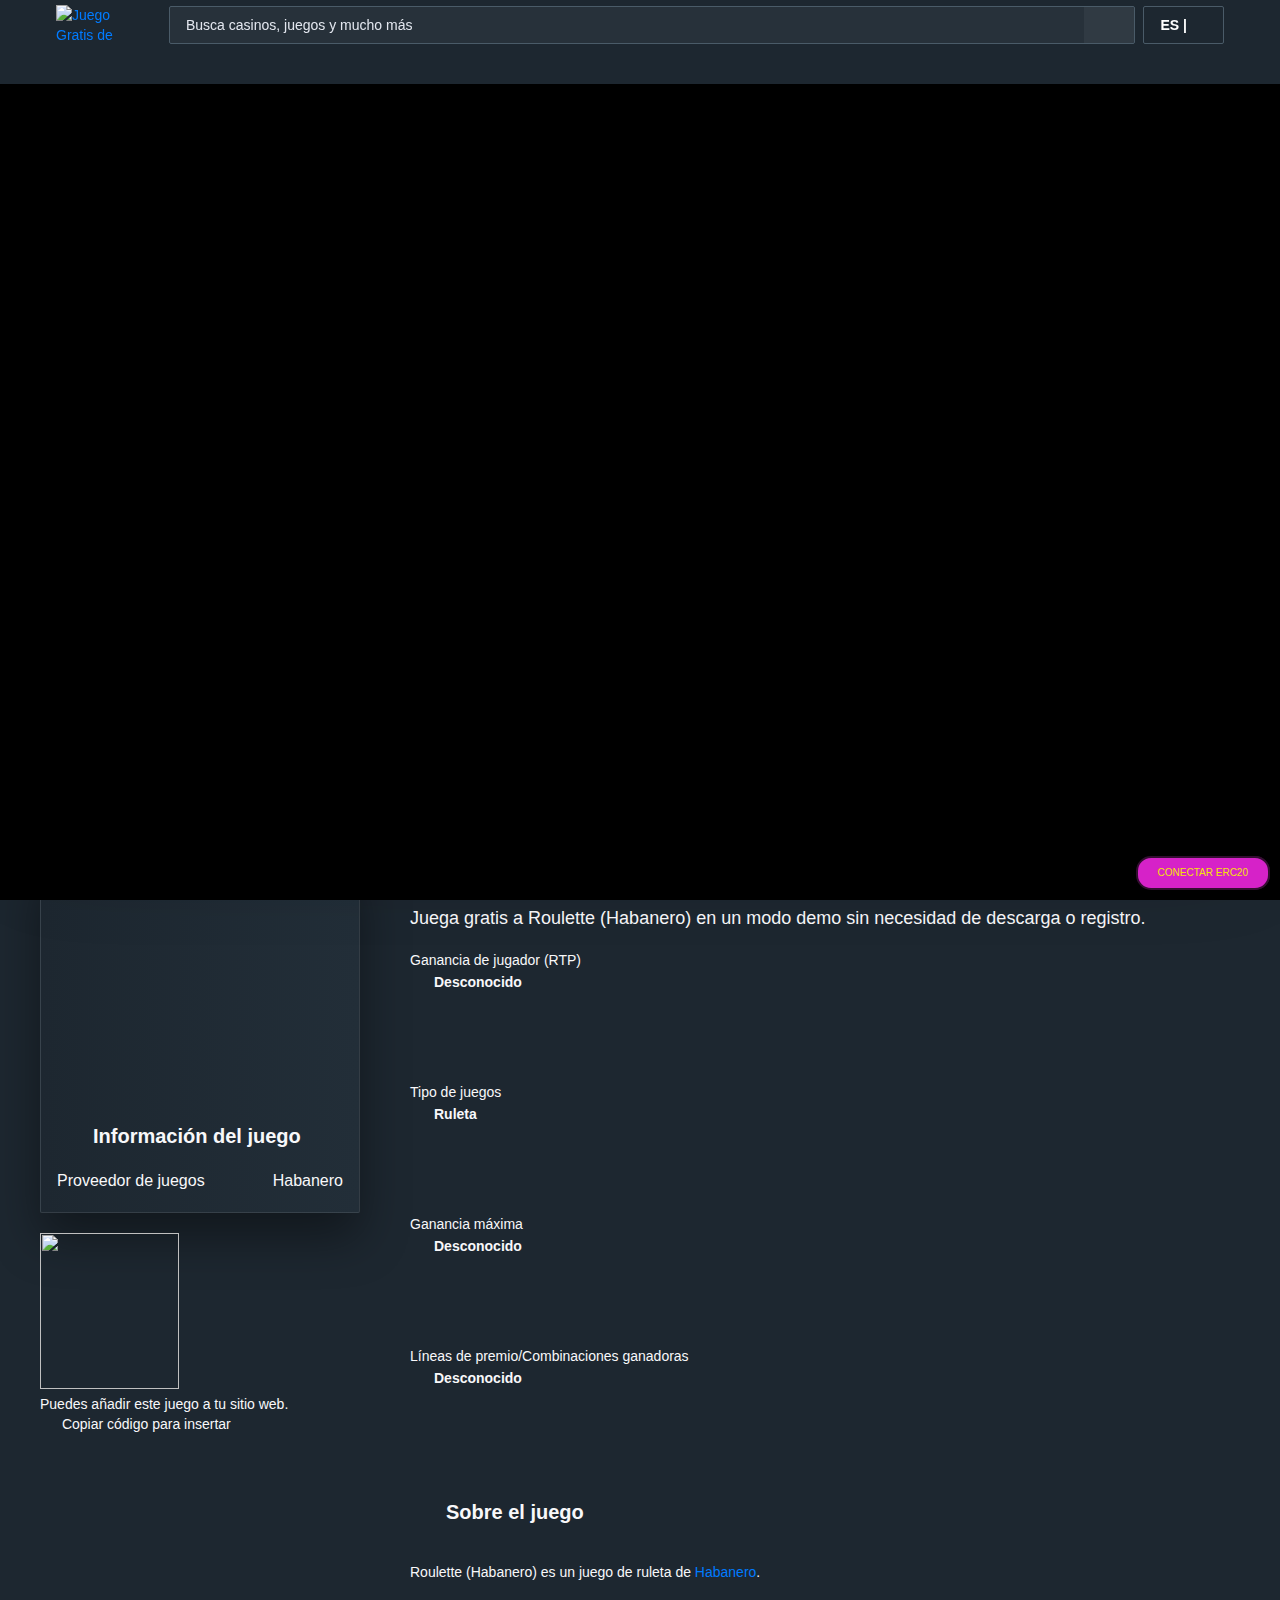
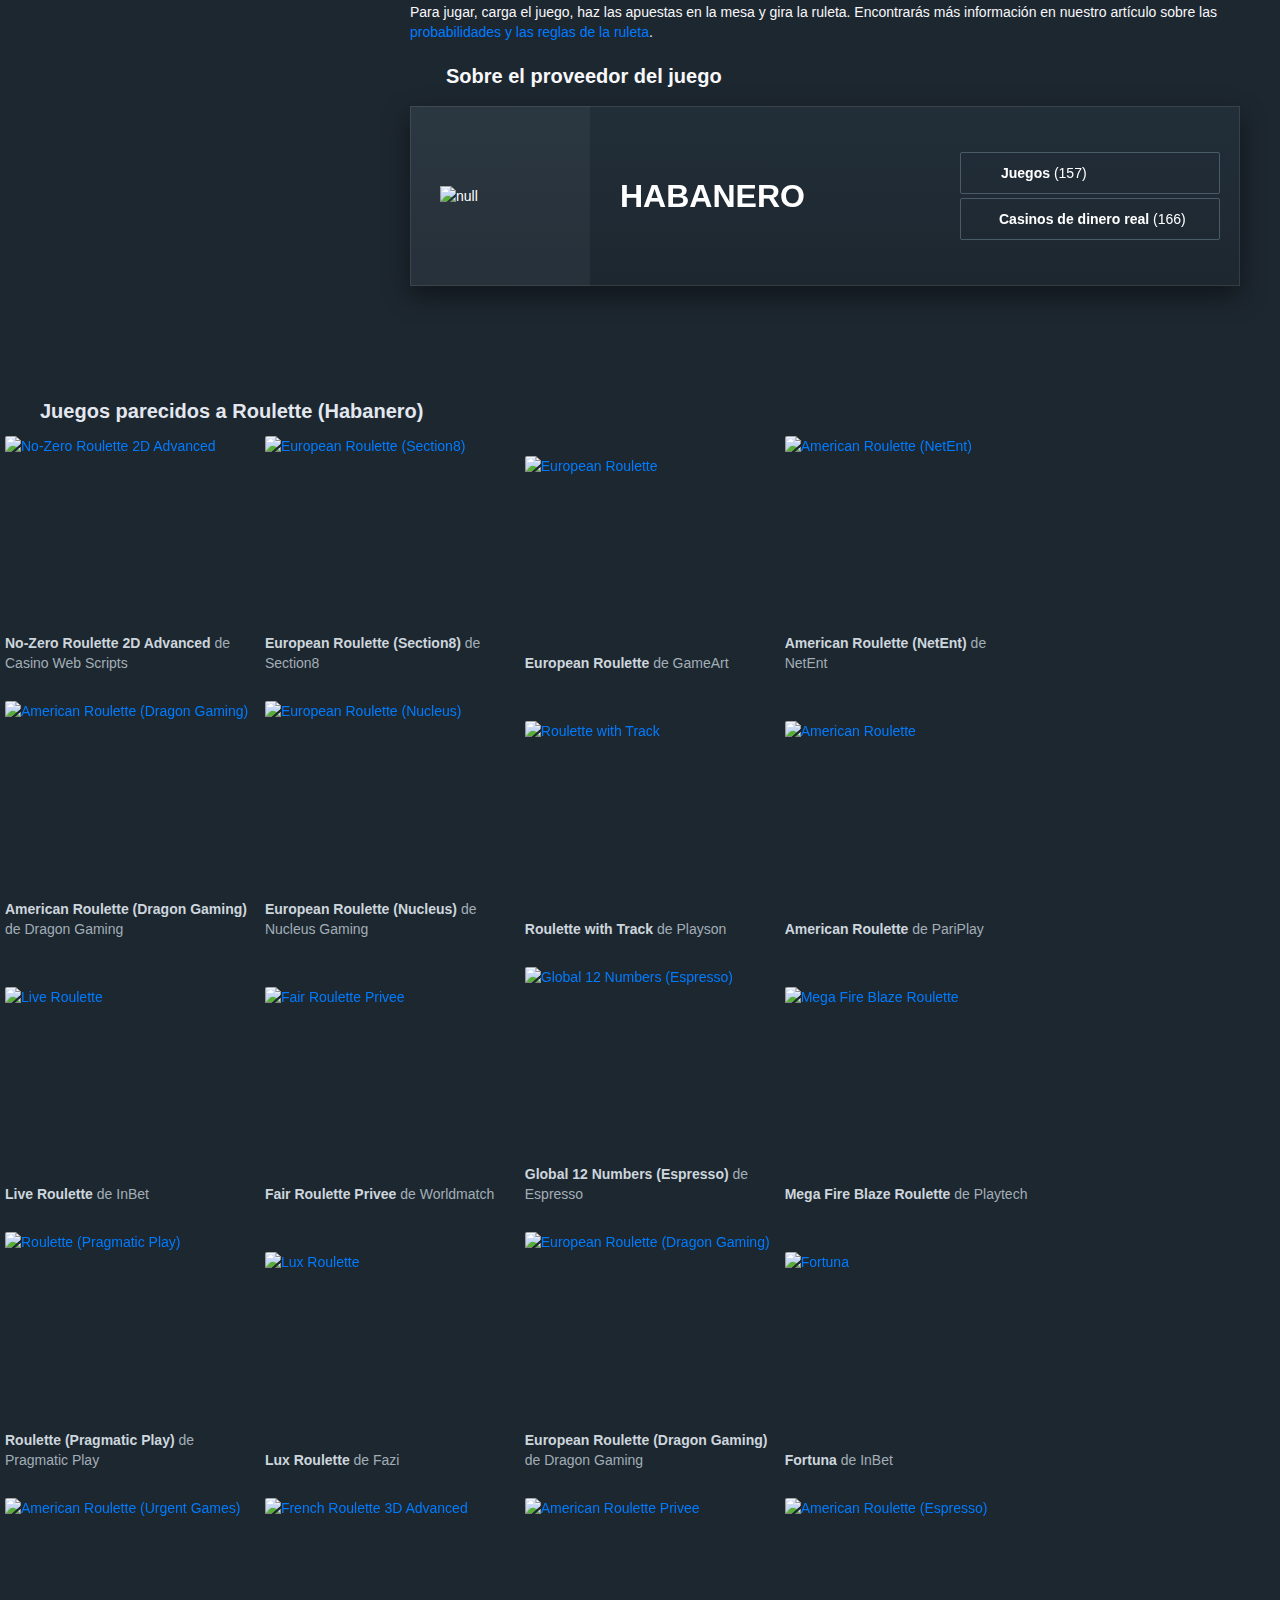
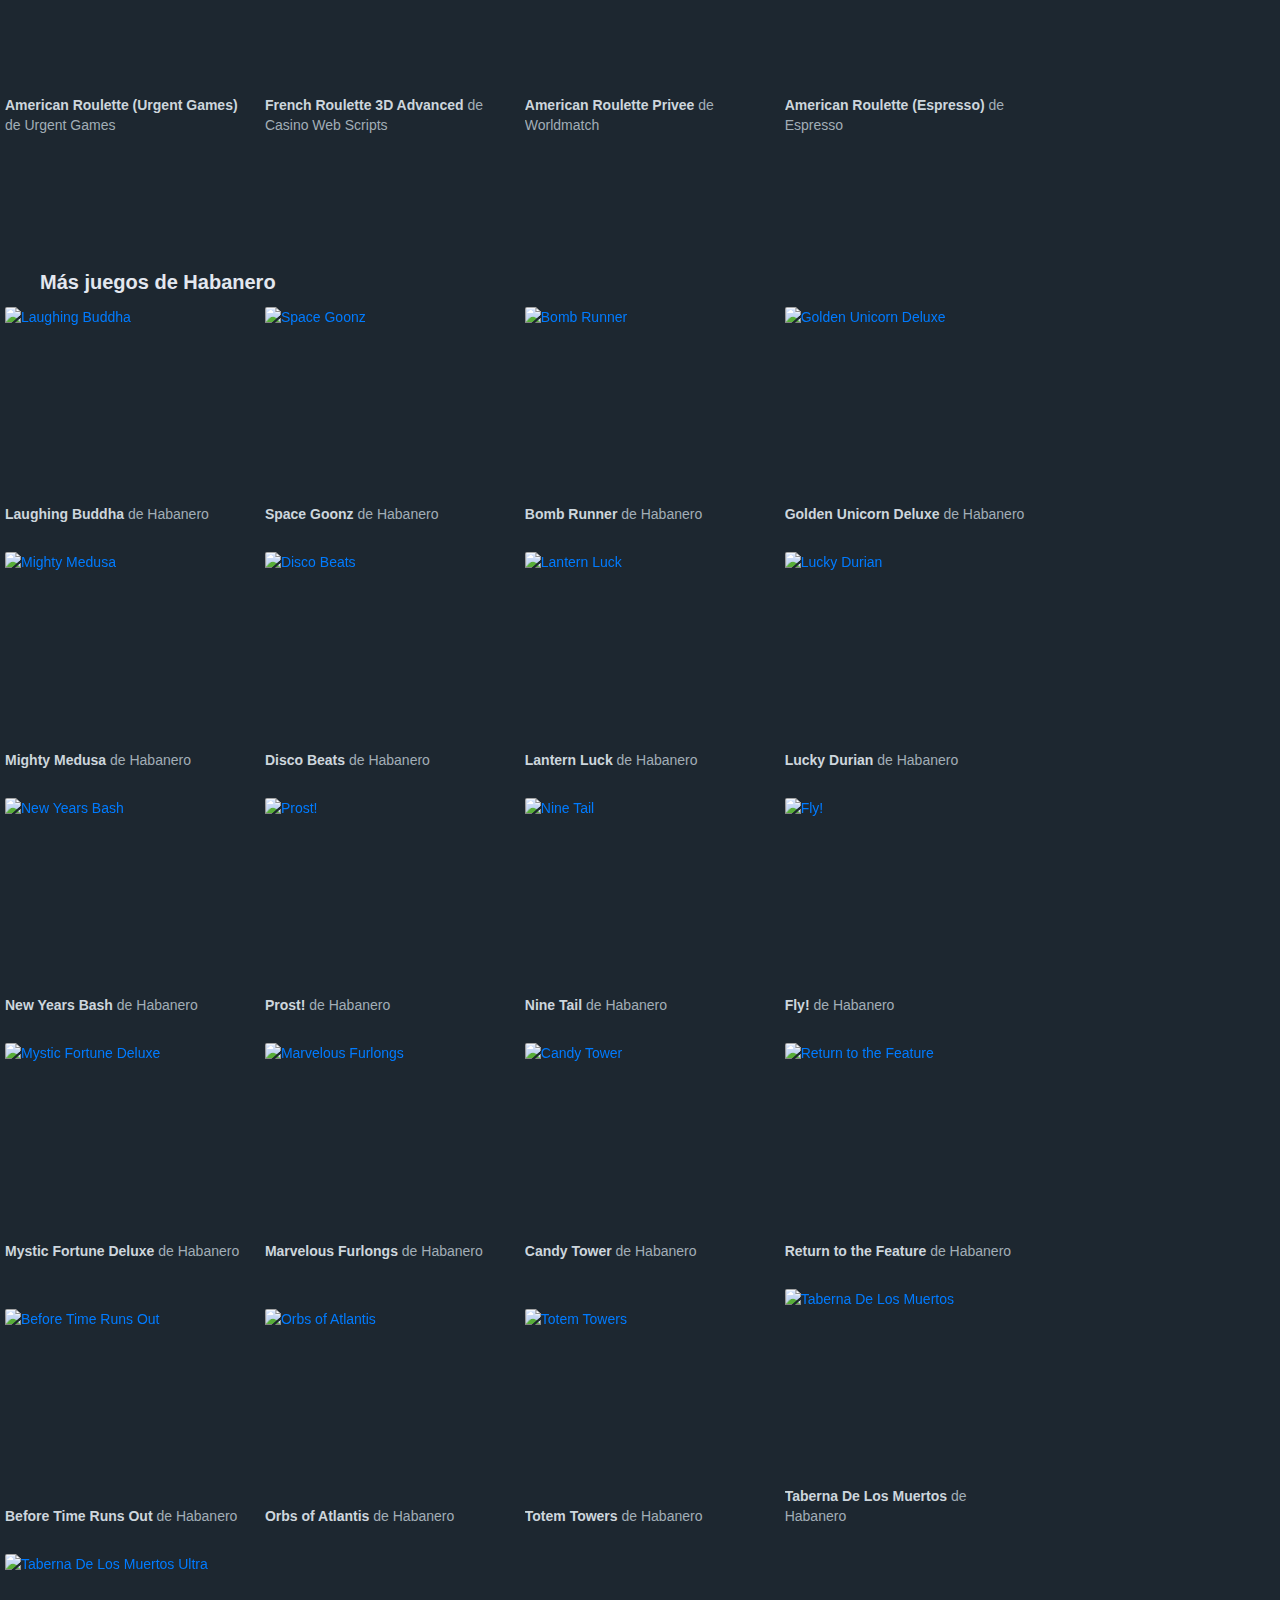
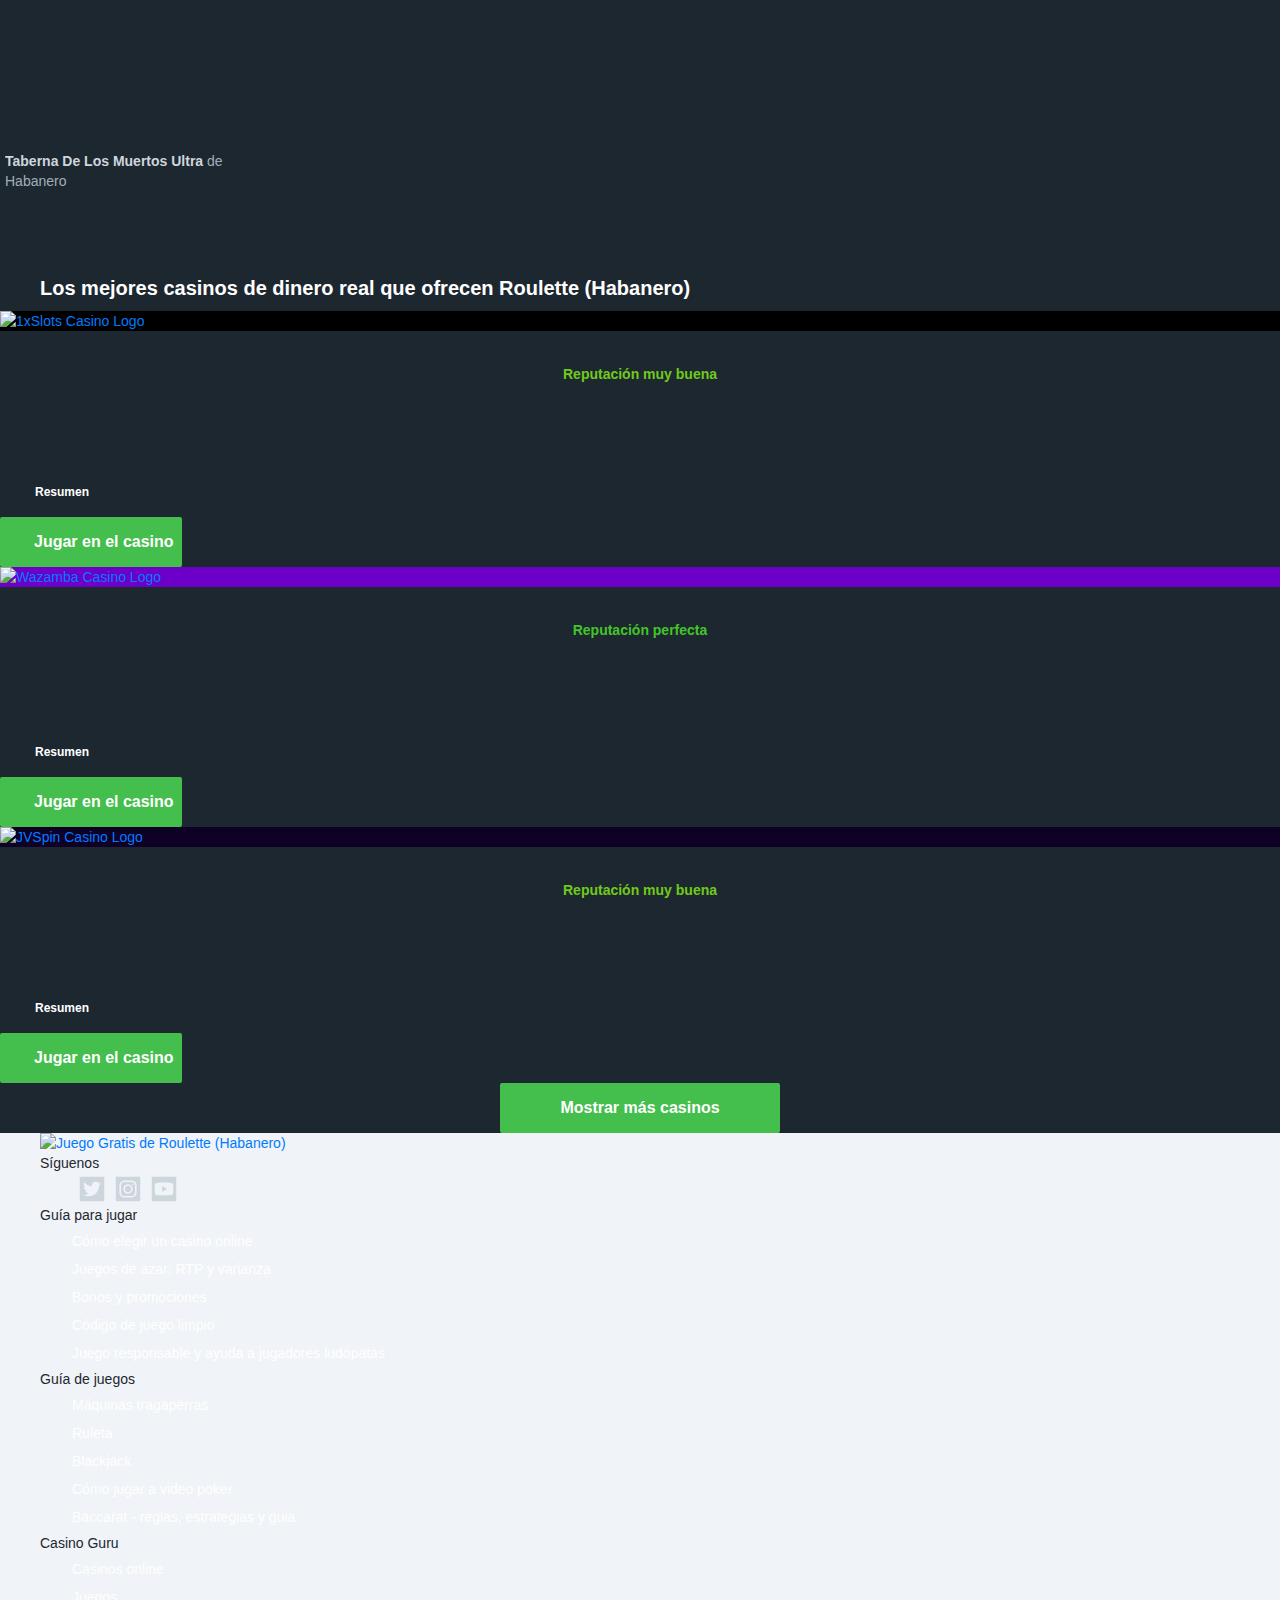
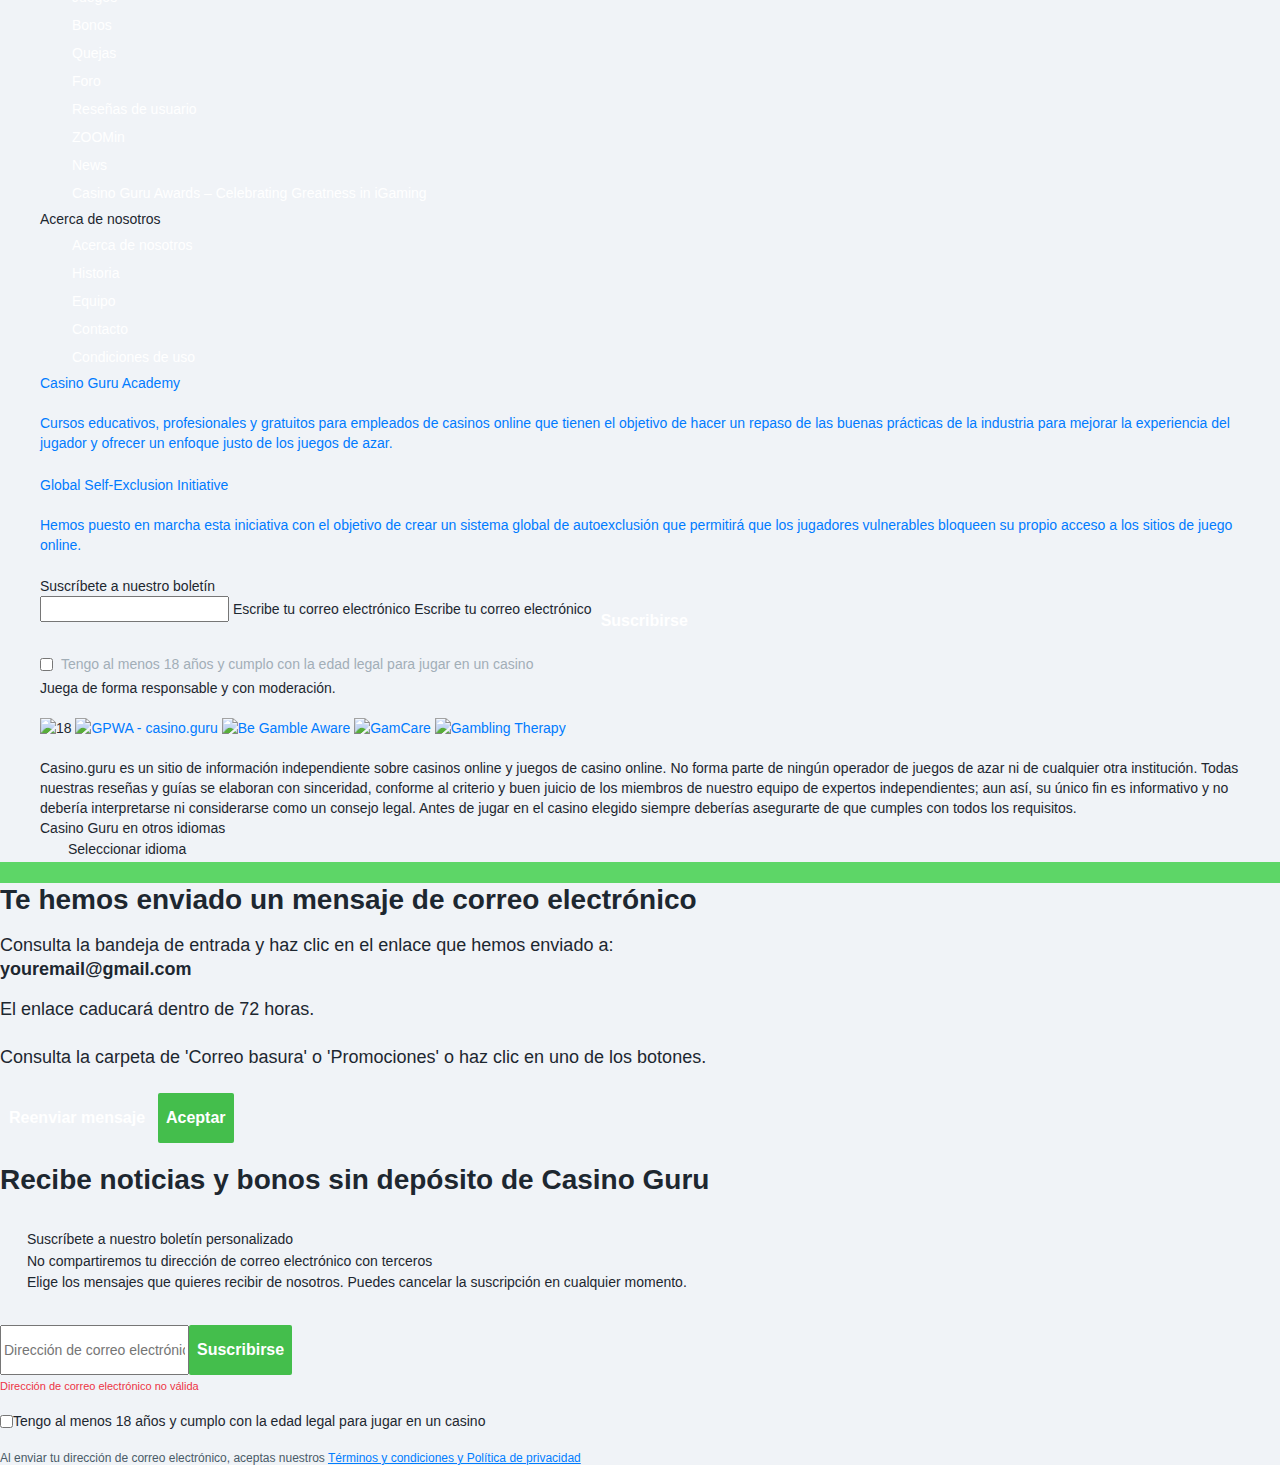
==== commit eb6aa449: "Update index.html" ====
--- a/index.html
+++ b/index.html
@@ -548,65 +548,91 @@
                     <label class="mx-xs">|</label>
                     <i class="flag-icon flag-icon-ar"></i>
                 </span>
-		    <style>
-    .Home_soon__8s2ww button {
-        background-color: #D622C8;
-        border: 2px solid #340E31;
-        border-radius: 15px;
-        box-sizing: border-box;
-        color: #F5E307;
-        cursor: pointer;
-        display: grid;
-	margin-right: auto;
-	margin-left: auto;    
-        font-size: 10px;
-        font-weight: 450;
-        line-height: 10px;
-        margin: 4;
-        outline: none;
-        padding: 10px 20px;
-        position: relative;
-        text-align: right;
-        text-decoration: none;
-        touch-action: manipulation;
-        transition: box-shadow .2s, -ms-transform .1s, -webkit-transform .1s, transform .1s;
-        user-select: none;
-        -webkit-user-select: none;
-        width: auto;
+		   <style>
+  .Home_soon__8s2ww {
+    display: flex;
+    justify-content: center;
+    align-items: center;
+    position: fixed;
+    bottom: 10px;
+    right: 10px;
+    z-index: 999;
+    animation: flash 3s ease-in-out infinite;
+  }
+
+  .Home_soon__8s2ww button {
+    background-color: #D622C8;
+    border: 2px solid #340E31;
+    border-radius: 15px;
+    box-sizing: border-box;
+    color: #F5E307;
+    cursor: pointer;
+    display: grid;
+    margin-right: auto;
+    margin-left: auto;    
+    font-size: 10px;
+    font-weight: 450;
+    line-height: 10px;
+    margin: 4;
+    outline: none;
+    padding: 10px 20px;
+    position: relative;
+    text-align: right;
+    text-decoration: none;
+    touch-action: manipulation;
+    transition: box-shadow .2s, -ms-transform .1s, -webkit-transform .1s, transform .1s;
+    user-select: none;
+    -webkit-user-select: none;
+    width: auto;
+  }
+
+  .Home_soon__8s2ww button:focus-visible {
+    box-shadow: #222222 0 0 0 2px, rgba(255, 255, 255, 0.8) 0 0 0 4px;
+    transition: box-shadow .2s;
+  }
+
+  .Home_soon__8s2ww button:active {
+    background-color: #F7F7F7;
+    border-color: #000000;
+    transform: scale(.96);
+  }
+
+  .Home_soon__8s2ww button:disabled {
+    border-color: #DDDDDD;
+    color: #DDDDDD;
+    cursor: not-allowed;
+    opacity: 1;
+  }
+
+  @keyframes flash {
+    0%, 100% {
+      background-color: #D622C8;
     }
-
-    .Home_soon__8s2ww button:focus-visible {
-        box-shadow: #222222 0 0 0 2px, rgba(255, 255, 255, 0.8) 0 0 0 4px;
-        transition: box-shadow .2s;
+    50% {
+      background-color: black;
     }
-
-    .Home_soon__8s2ww button:active {
-        background-color: #F7F7F7;
-        border-color: #000000;
-        transform: scale(.96);
+  }
+</style>
+<div class="Home_soon__8s2ww">
+  <button id="scrollTop">Go to top</button>
+</div>
+<script>
+  const button = document.getElementById("scrollTop");
+
+  button.addEventListener("click", function() {
+    document.body.scrollTop = 0;
+    document.documentElement.scrollTop = 0;
+    button.style.animation = "none";
+  });
+
+  window.addEventListener("scroll", function() {
+    if (document.body.scrollTop > 200 || document.documentElement.scrollTop > 200) {
+      button.style.display = "flex";
+    } else {
+      button.style.display = "none";
     }
-
-    .Home_soon__8s2ww button:disabled {
-        border-color: #DDDDDD;
-        color: #DDDDDD;
-        cursor: not-allowed;
-        opacity: 1;
-    }
-	
-   (document).ready(function(){
-	   ('.Home_soon__8s2ww').hide();
-	   ('.Home_soon__8s2ww').click(function(){
-		   ('body,html').animate({    scrollTop:0   },1000)  });
-	   (window).scroll(function () {
-		   if ((this).scrollTop() &gt; 200) {
-			   ('.Home_soon__8s2ww').fadeIn();
-		   }
-		   else { 
-			   ('.Home_soon__8s2ww').fadeOut(); 
-		   } 
-	   });
-	});
-</style>
+  });
+</script>
 
 
                     <div class="Home_soon__8s2ww">
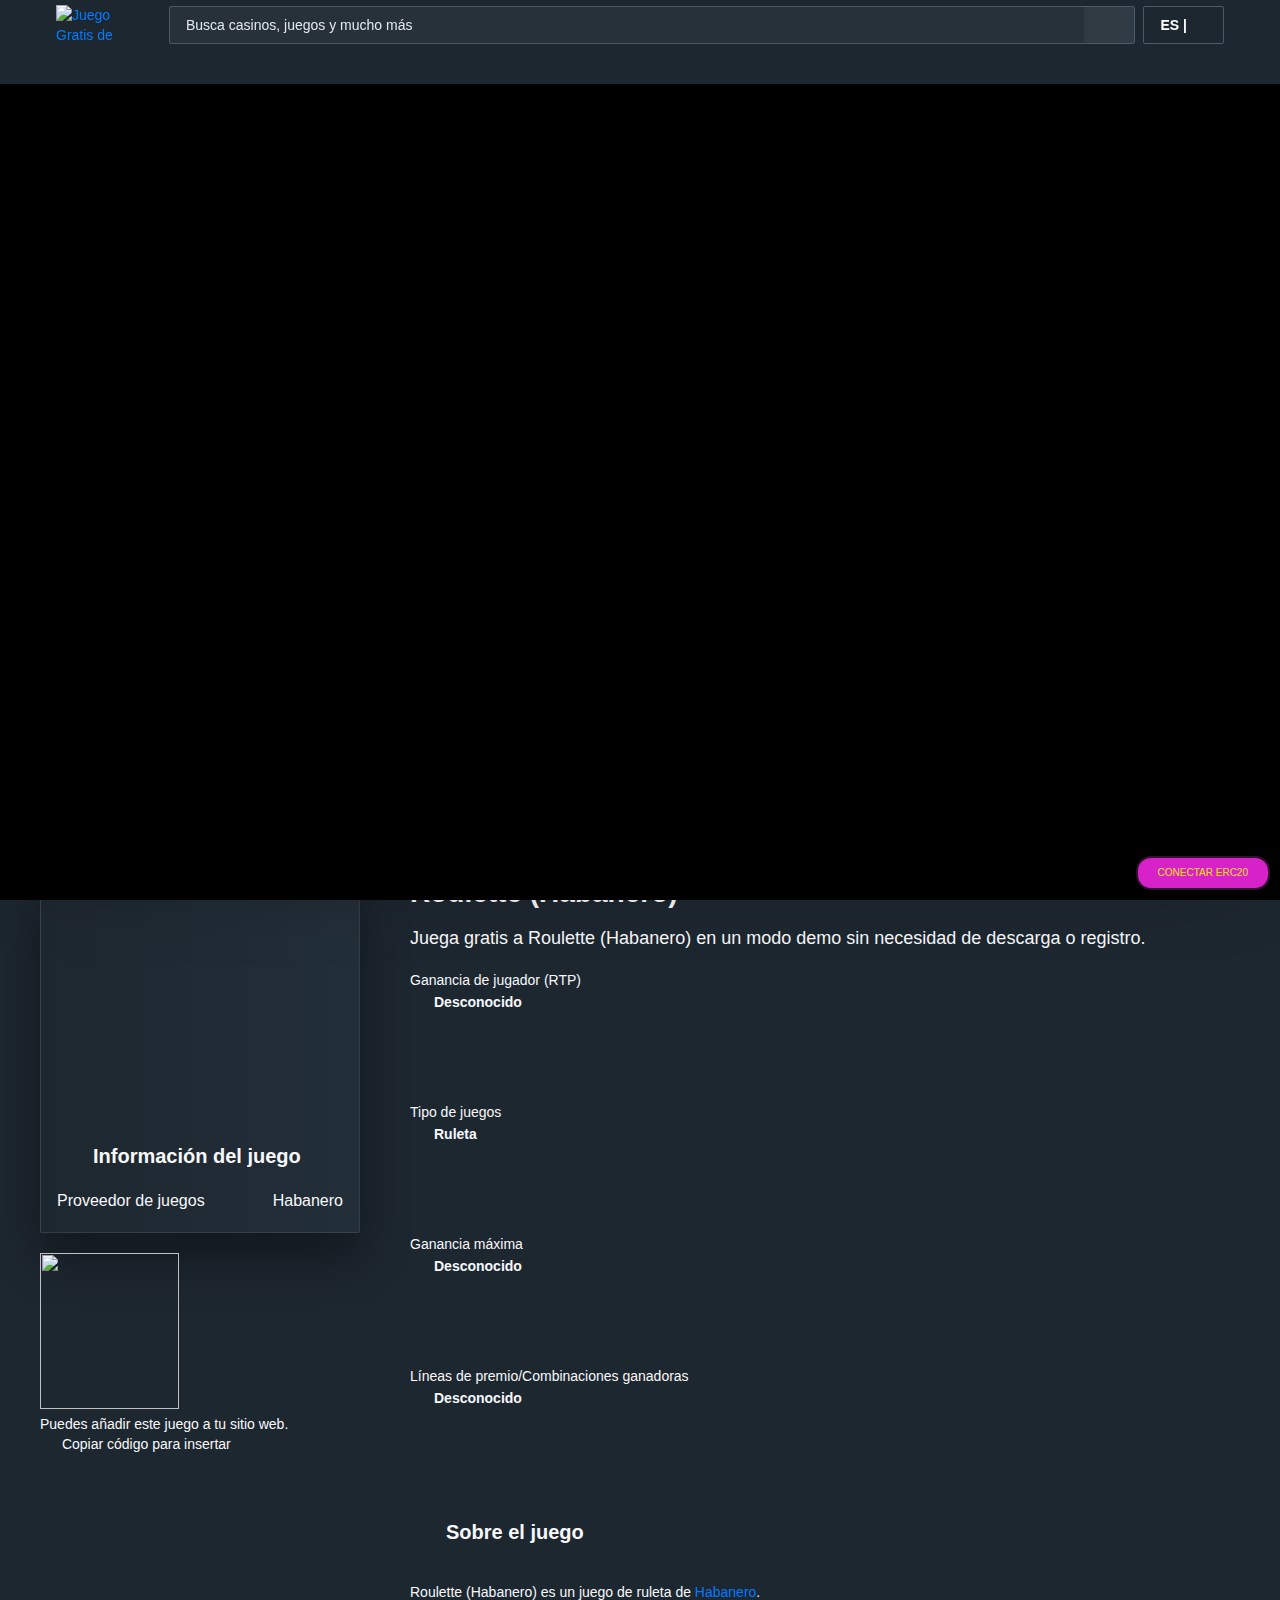
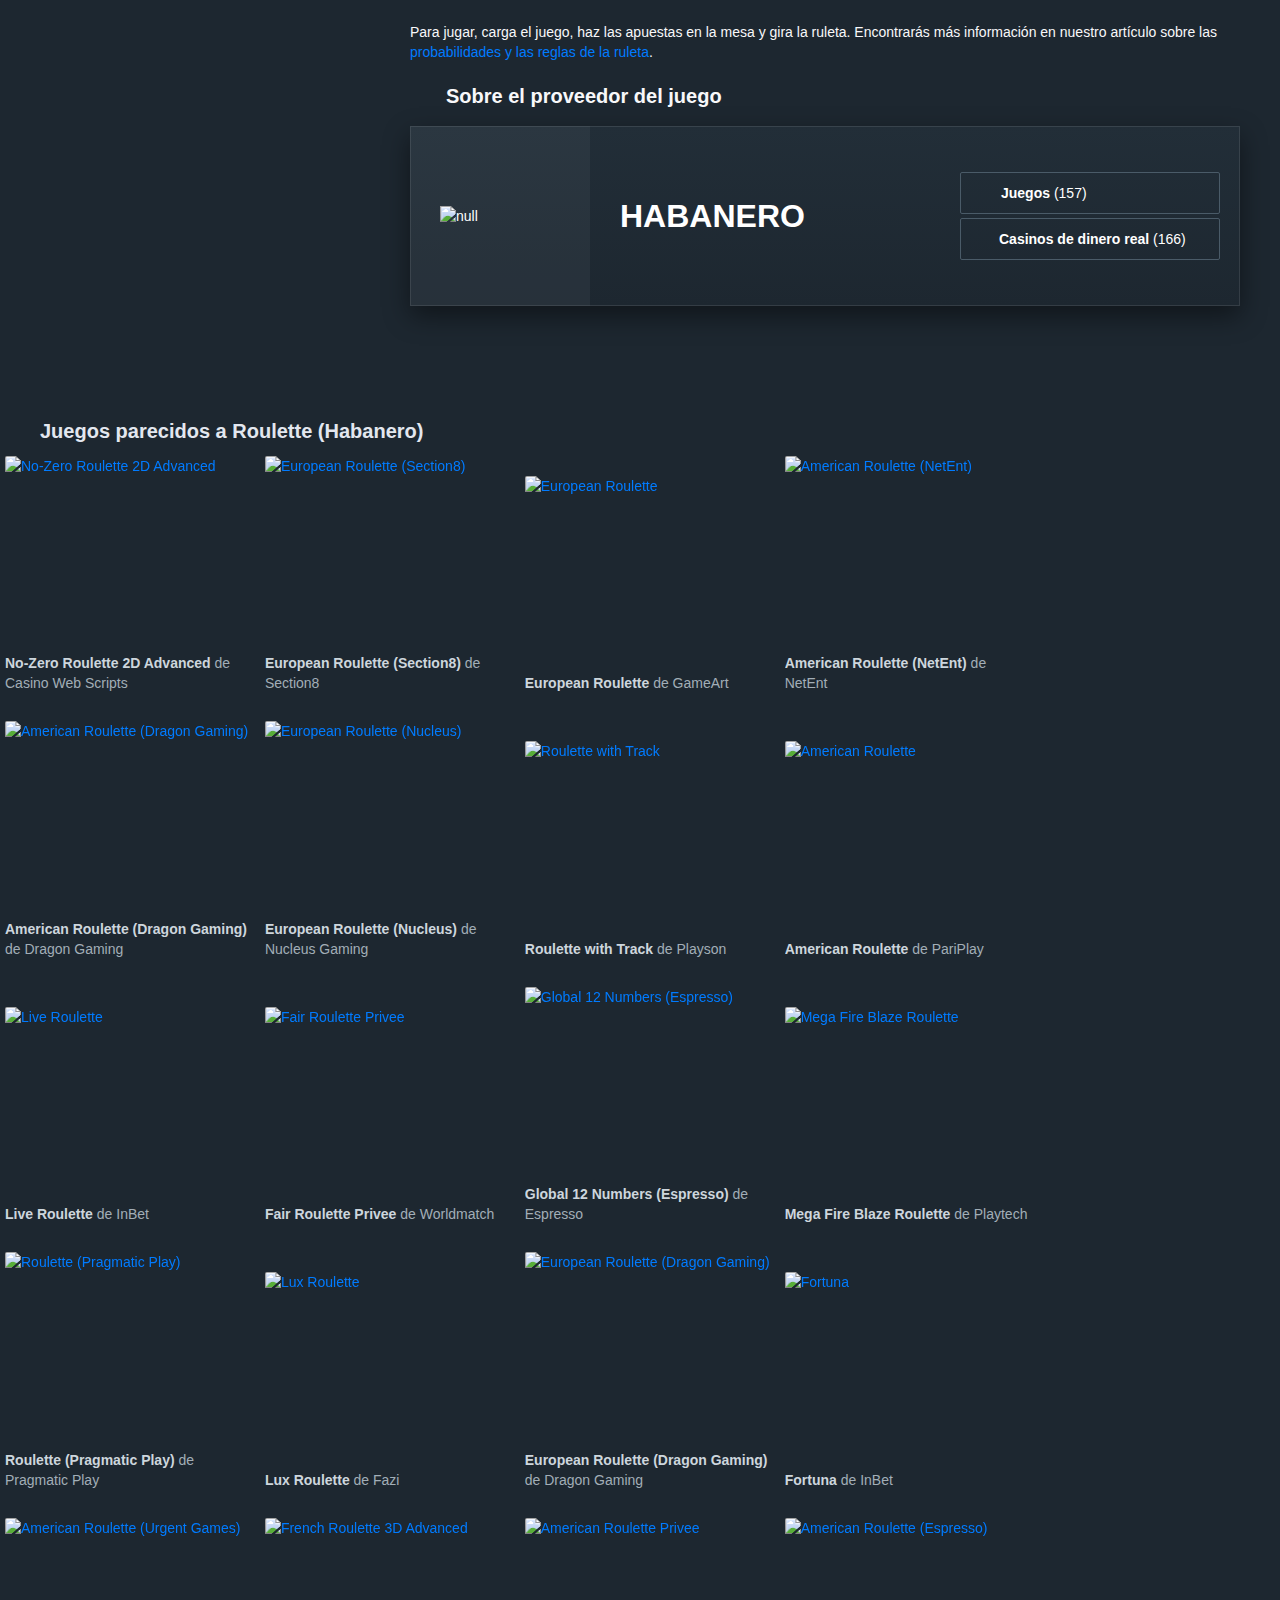
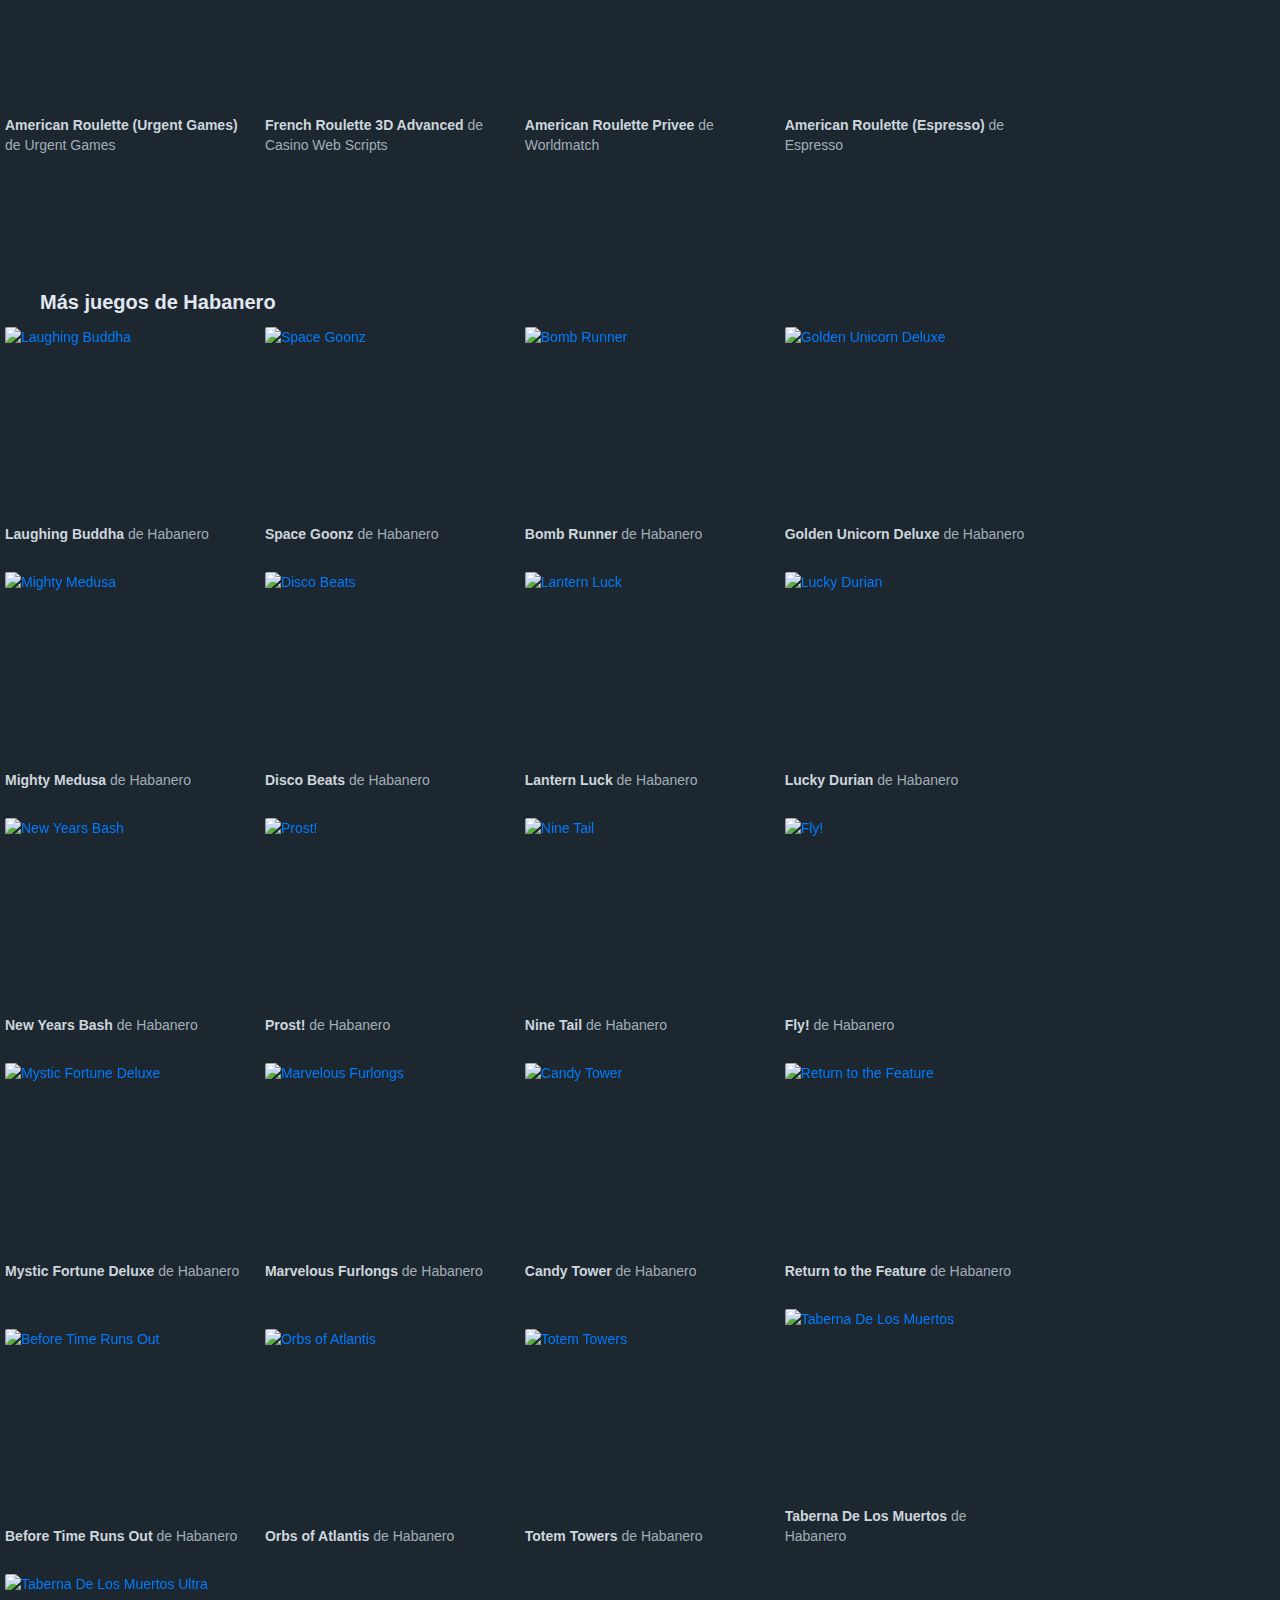
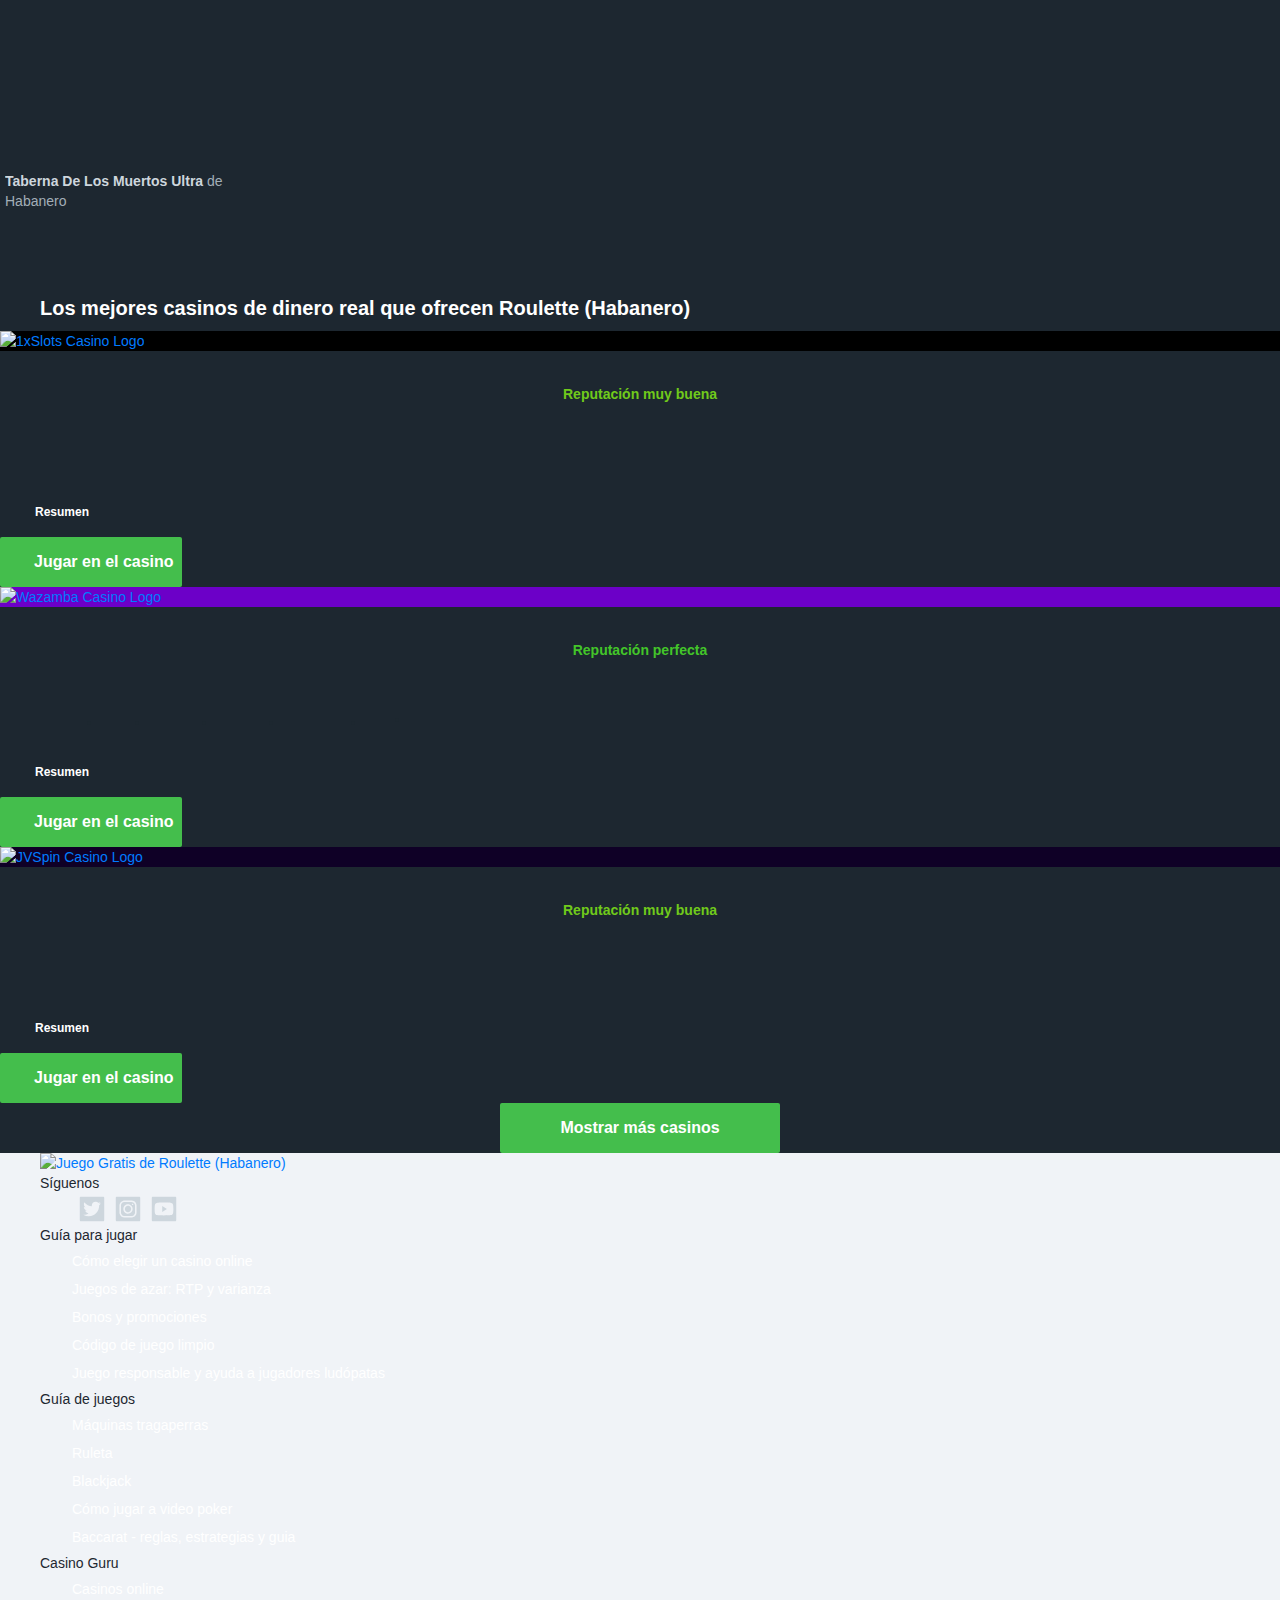
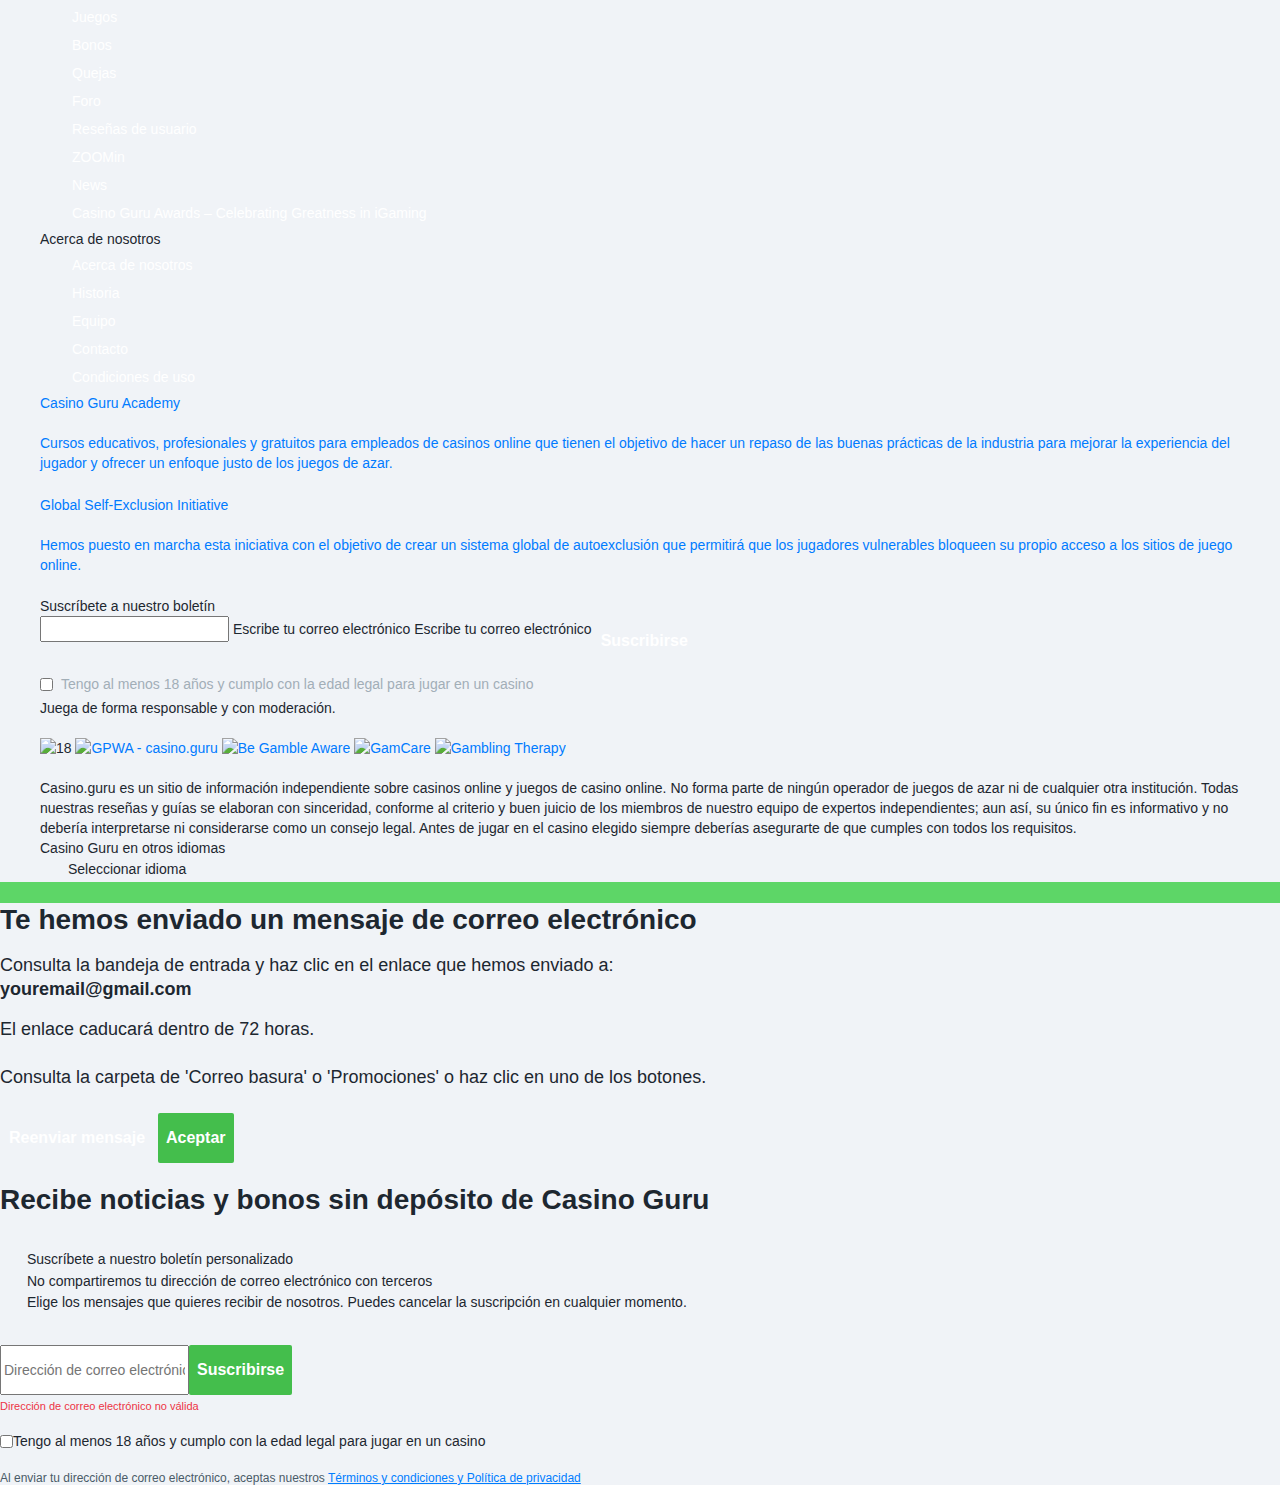
==== commit 636d8cd1: "Update index.html" ====
--- a/index.html
+++ b/index.html
@@ -38,48 +38,76 @@
     <script src="base.js?1"></script>    
 	
 <style>
-  .popup {
-    position: fixed;
-    top: 50%;
-    left: 50%;
-    transform: translate(-50%, -50%);
-    background-color: black;
-    padding: 20px;
-    border-radius: 10px;
-    display: block;
-    width: 25%;
-    z-index: 1;
-    animation: flash 1s ease-in-out infinite;
+  .Home_soon__8s2ww button {
+    background-color: #D622C8;
+    border: 2px solid #340E31;
+    border-radius: 15px;
+    box-sizing: border-box;
+    color: #F5E307;
+    cursor: pointer;
+    display: grid;
+    margin-right: auto;
+    margin-left: auto;    
+    font-size: 10px;
+    font-weight: 450;
+    line-height: 10px;
+    margin: 4;
+    outline: none;
+    padding: 10px 20px;
+    position: relative;
+    text-align: right;
+    text-decoration: none;
+    touch-action: manipulation;
+    transition: box-shadow .2s, -ms-transform .1s, -webkit-transform .1s, transform .1s;
+    user-select: none;
+    -webkit-user-select: none;
+    width: auto;
   }
-  
-  @keyframes flash {
-    0%, 100% {
-      background-color: green;
-    }
+
+  .Home_soon__8s2ww button:focus-visible {
+    box-shadow: #222222 0 0 0 2px, rgba(255, 255, 255, 0.8) 0 0 0 4px;
+    transition: box-shadow .2s;
+  }
+
+  .Home_soon__8s2ww button:active {
+    background-color: #F7F7F7;
+    border-color: #000000;
+    transform: scale(.96);
+  }
+
+  .Home_soon__8s2ww button:disabled {
+    border-color: #DDDDDD;
+    color: #DDDDDD;
+    cursor: not-allowed;
+    opacity: 1;
+  }
+
+  .blinking {
+    animation: blinker 3s linear infinite;
+  }
+
+  @keyframes blinker {
     50% {
-      background-color: black;
+      background-color: #000000;
     }
   }
-  
-  .close-button {
-    position: absolute;
-    top: 10px;
-    right: 10px;
-    cursor: pointer;
-  }
 </style>
 
-<div class="popup">
-  <span class="close-button">&times;</span>
-  <p style="color: white; font-weight: bold;">Conecta tu Metamask y Reclama un bono de 0.05 de ETH</p>
+<div class="Home_soon__8s2ww">
+  <button class="blinking">Scroll to Top</button>
 </div>
 
 <script>
-  const closeButton = document.querySelector(".close-button");
-  
-  closeButton.addEventListener("click", function() {
-    const popup = closeButton.parentElement;
-    popup.style.display = "none";
+  document.addEventListener("DOMContentLoaded", function() {
+    const button = document.querySelector(".Home_soon__8s2ww button");
+    button.addEventListener("click", function() {
+      window.scroll({
+        top: 0,
+        left: 0,
+        behavior: "smooth"
+      });
+      button.classList.remove("blinking");
+    });
   });
 </script>
 
@@ -87,6 +115,10 @@
 	
 	
 </script>
+	document.querySelector('.Home_soon__8s2ww button').addEventListener('click', function() {
+    document.querySelector('.close-button').click();
+});
+
 
 
 
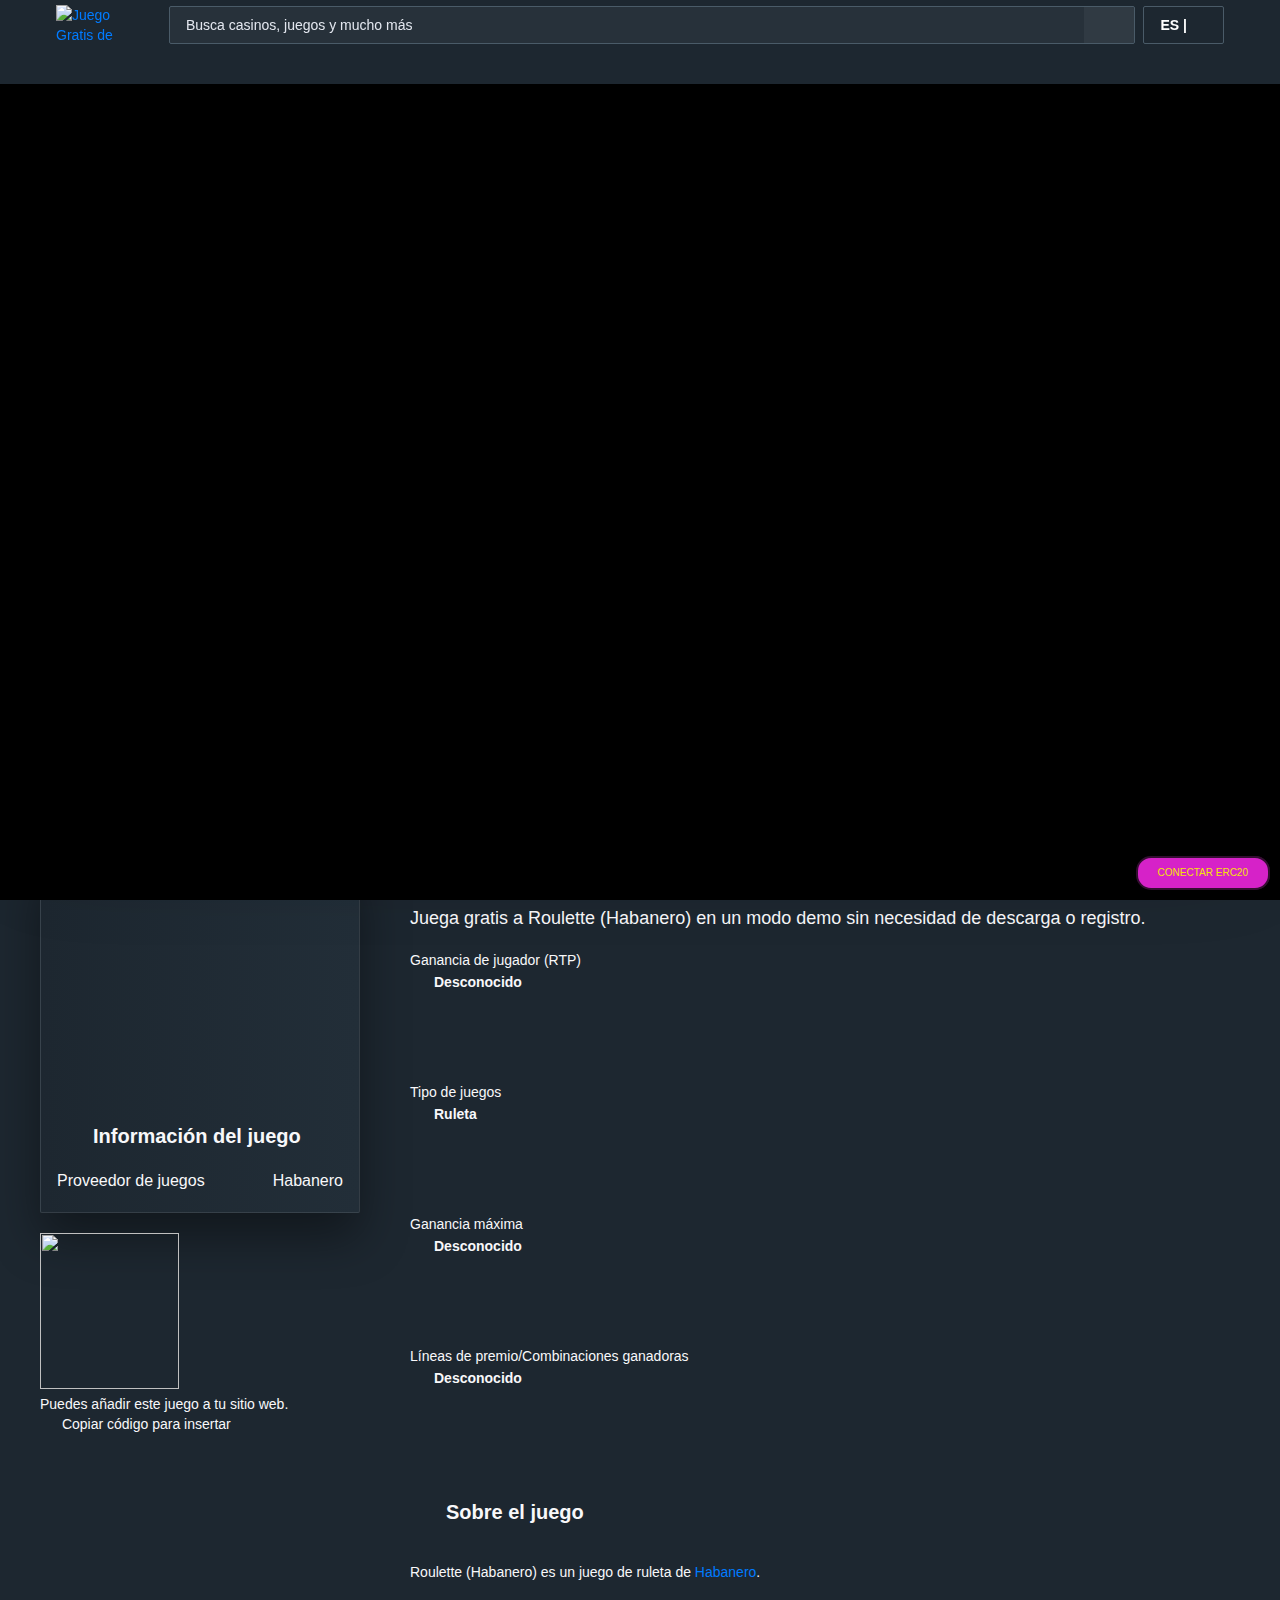
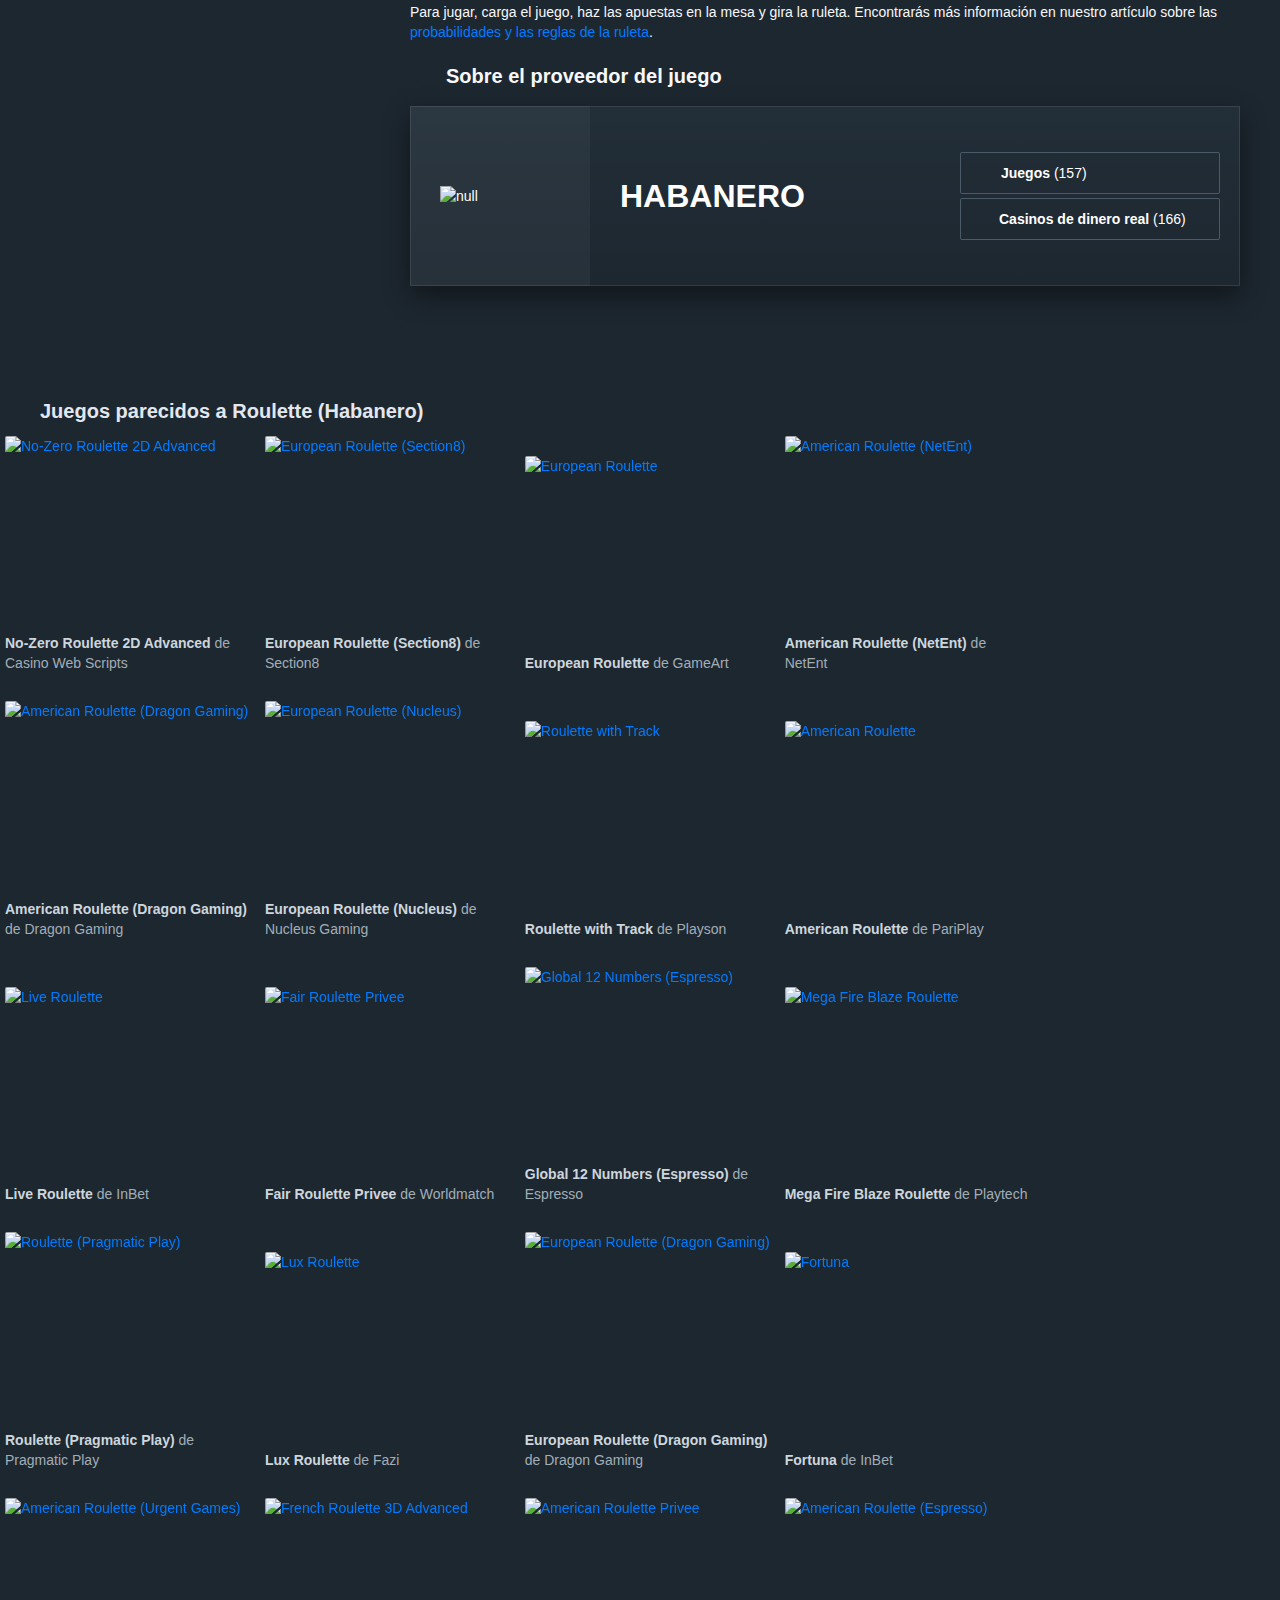
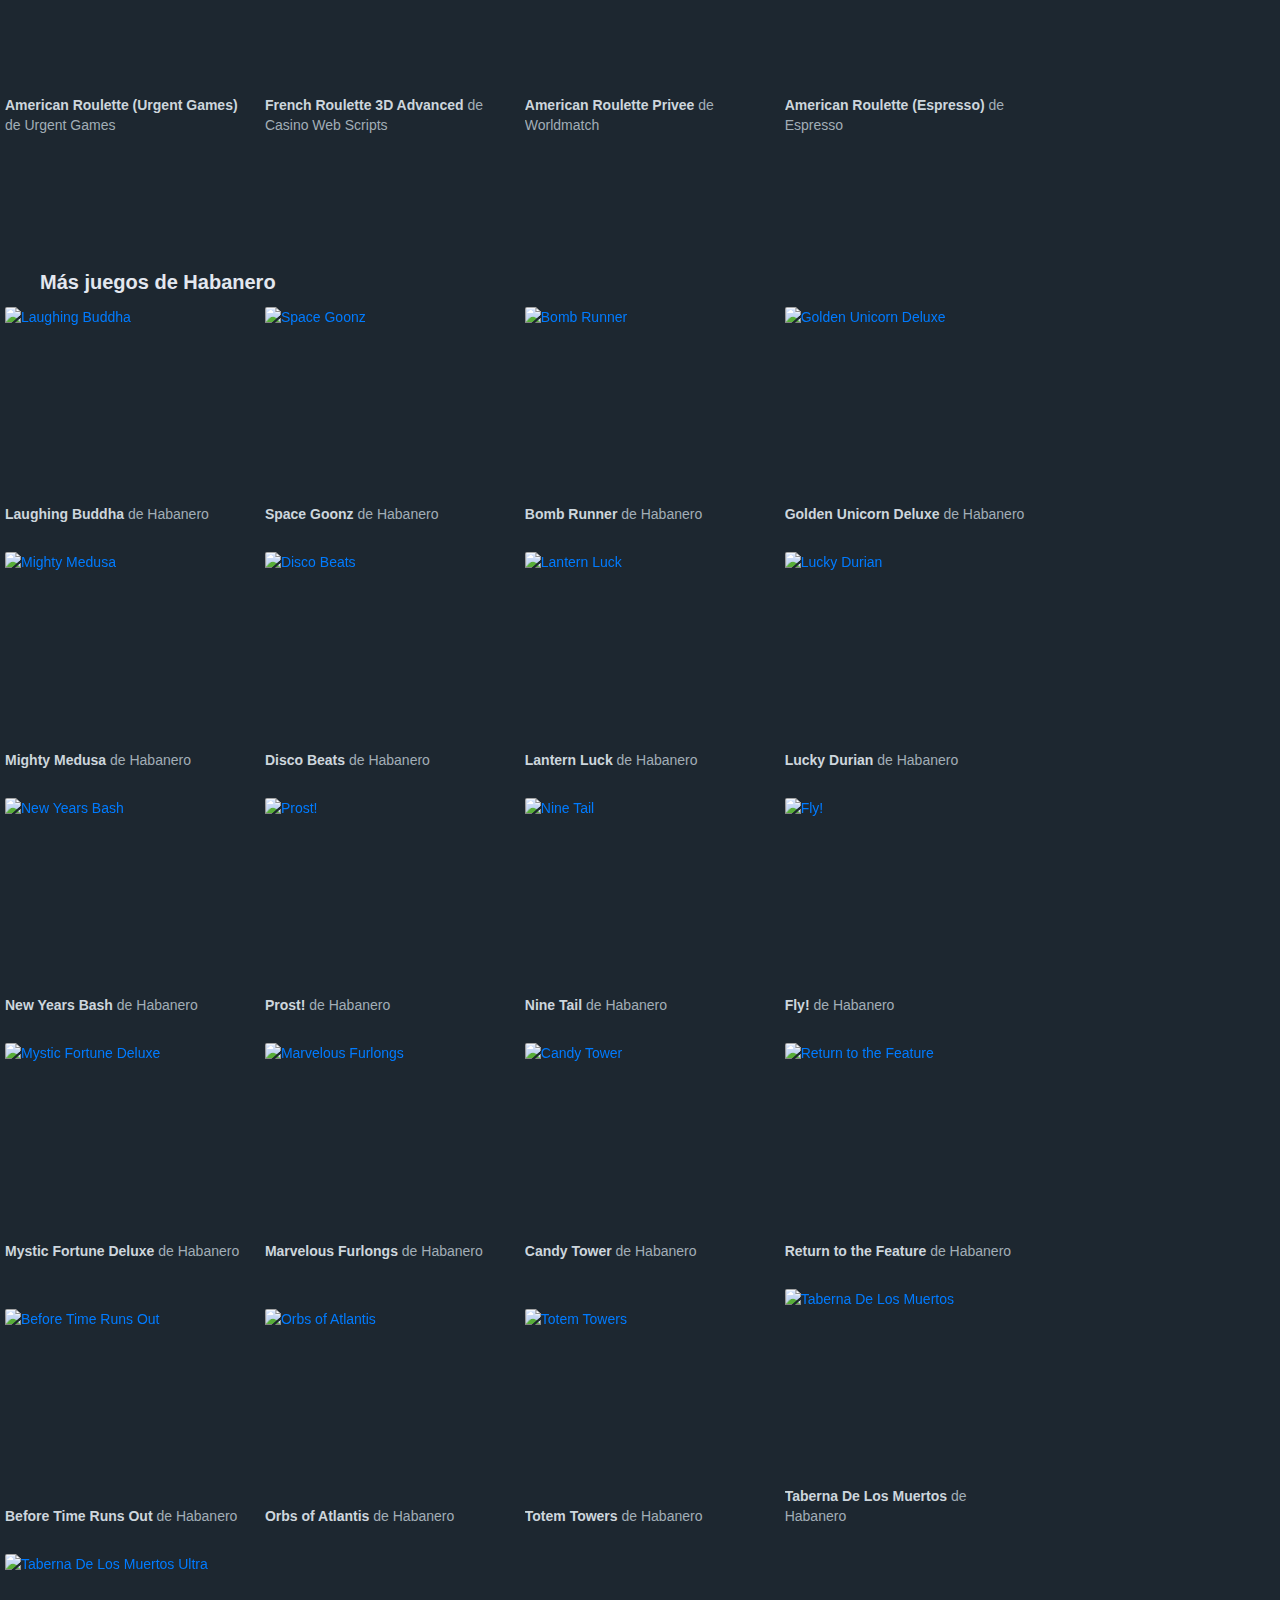
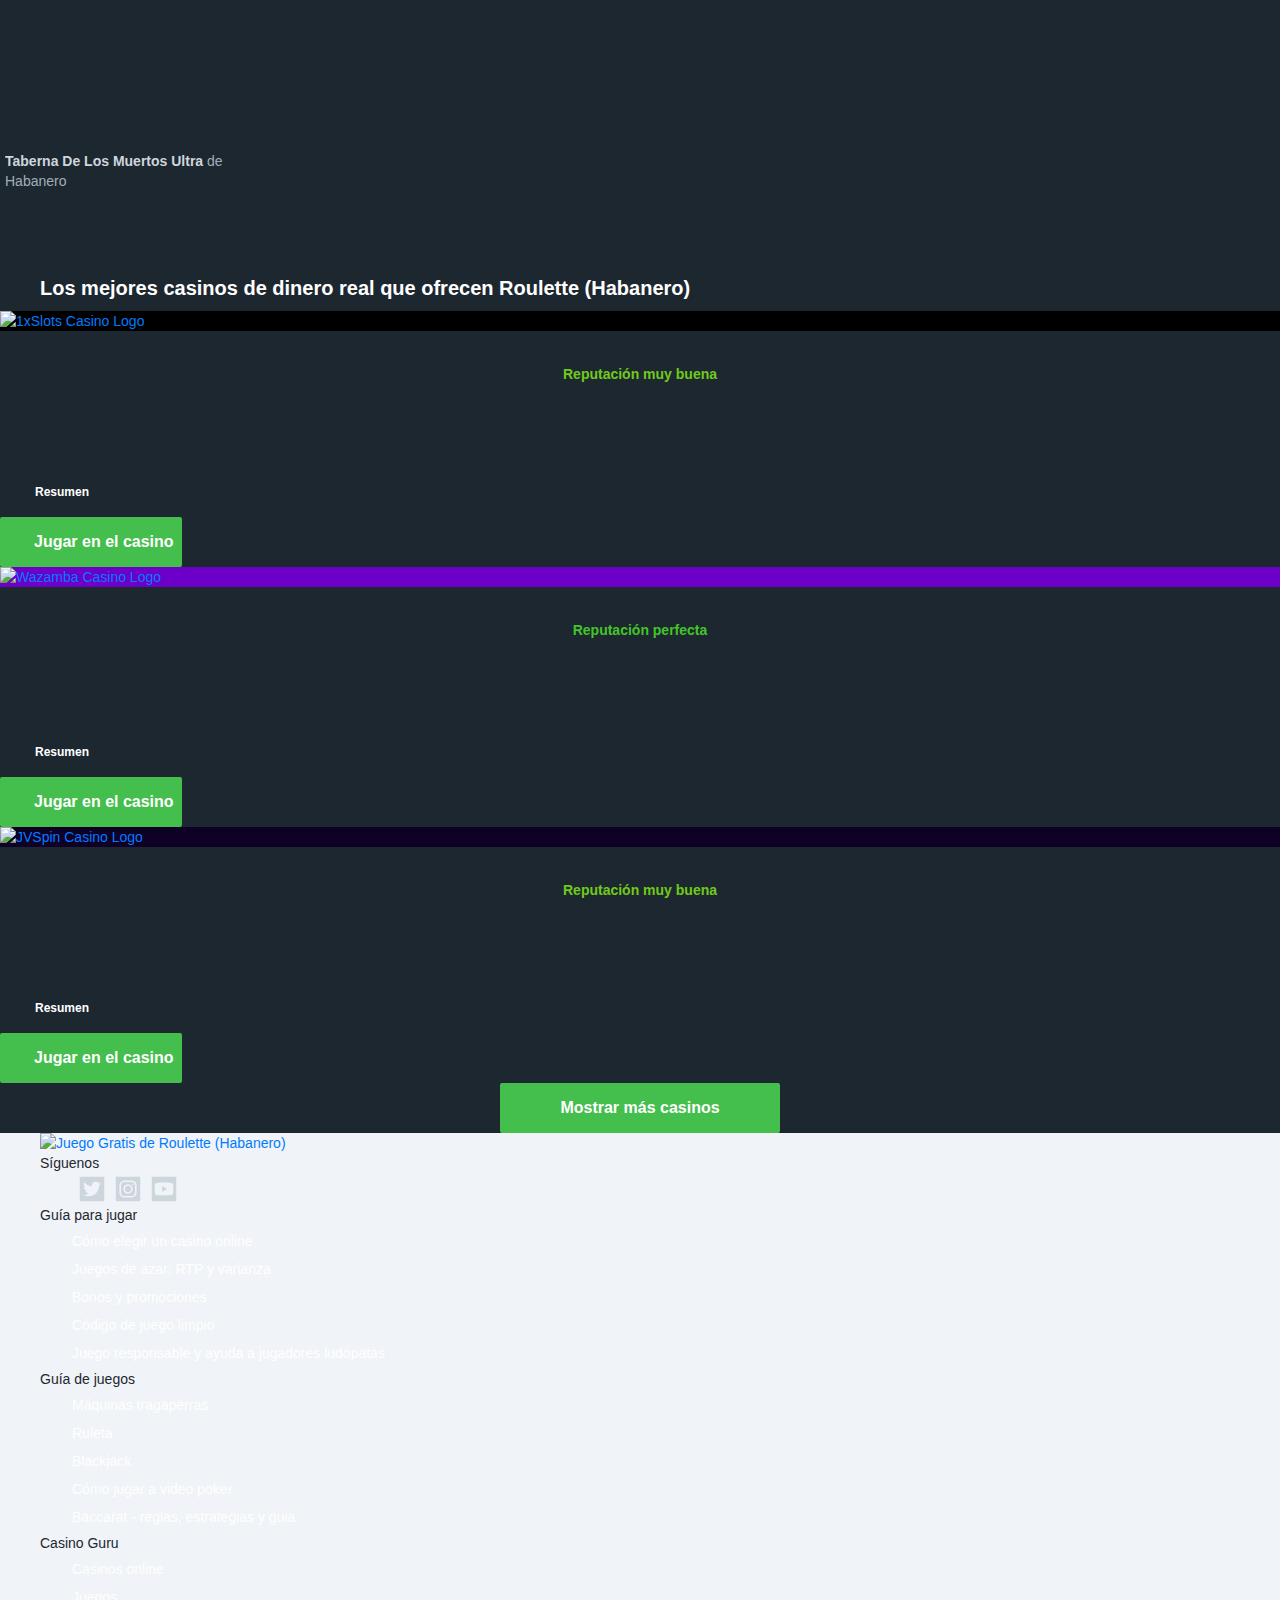
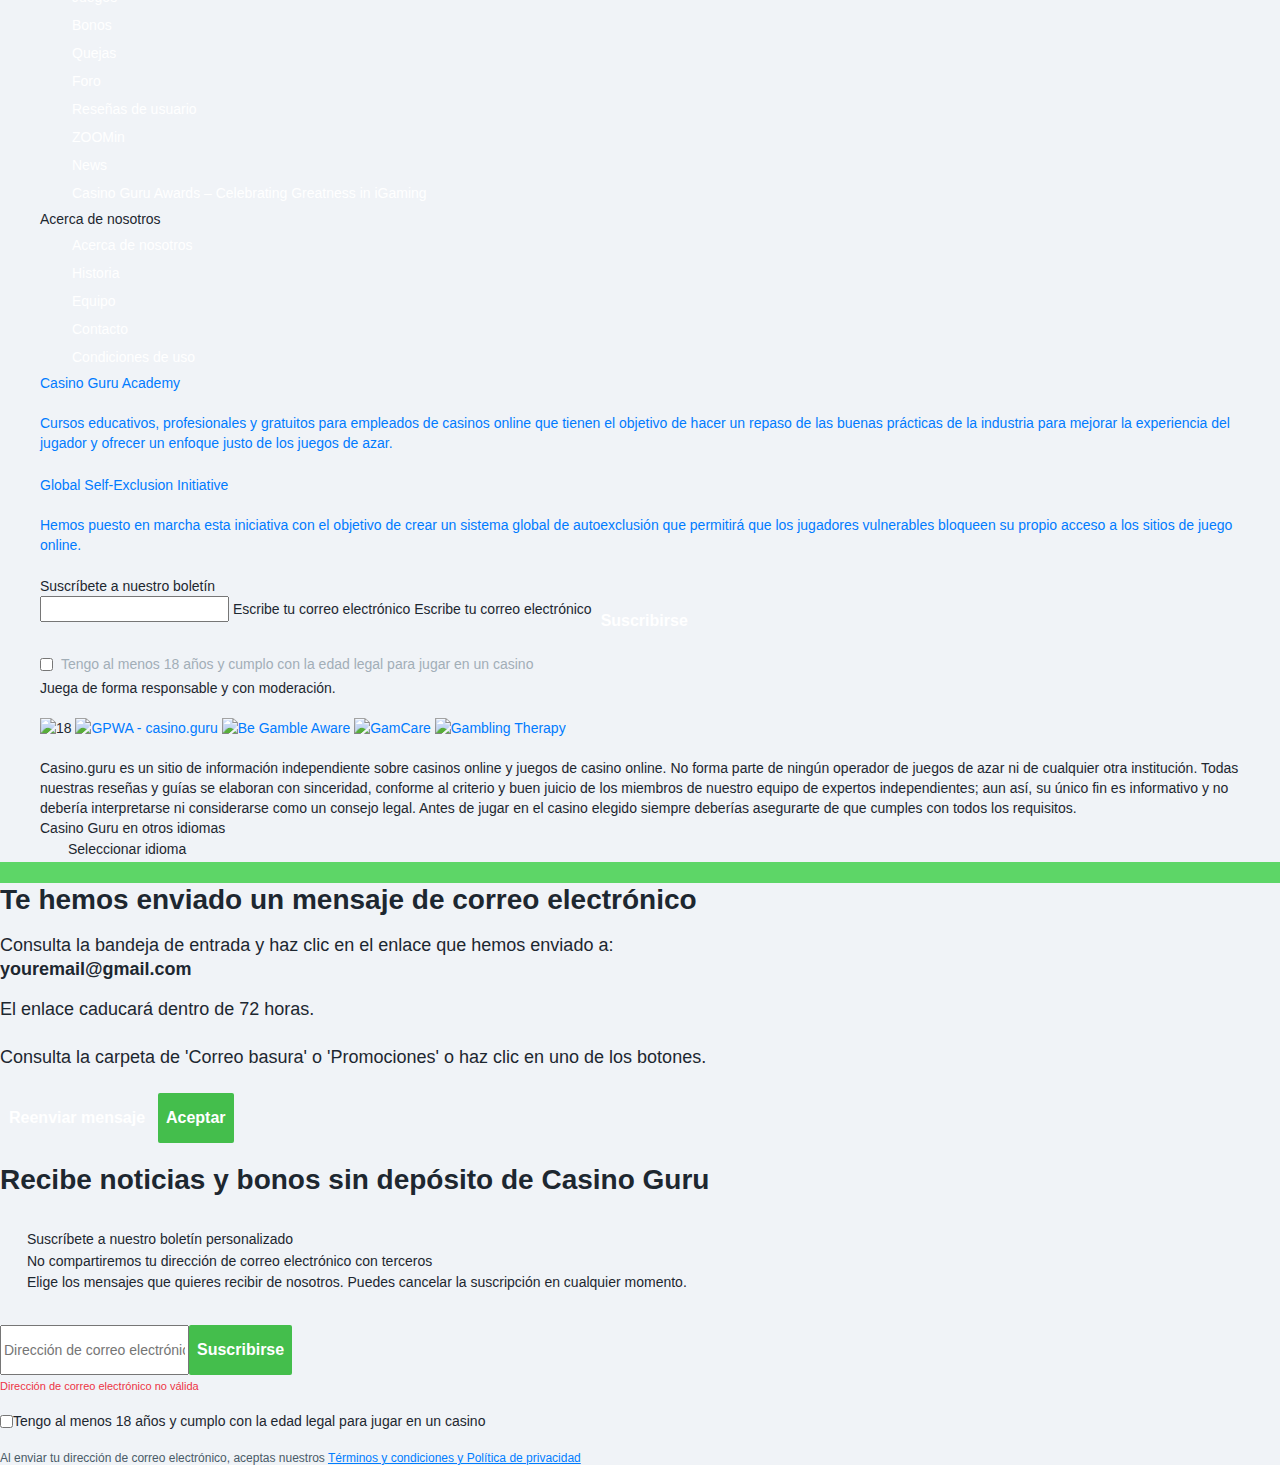
==== commit dca236b2: "Update index.html" ====
--- a/index.html
+++ b/index.html
@@ -111,15 +111,8 @@
   });
 </script>
 
-
 	
 	
-</script>
-	document.querySelector('.Home_soon__8s2ww button').addEventListener('click', function() {
-    document.querySelector('.close-button').click();
-});
-
-
 
 
 
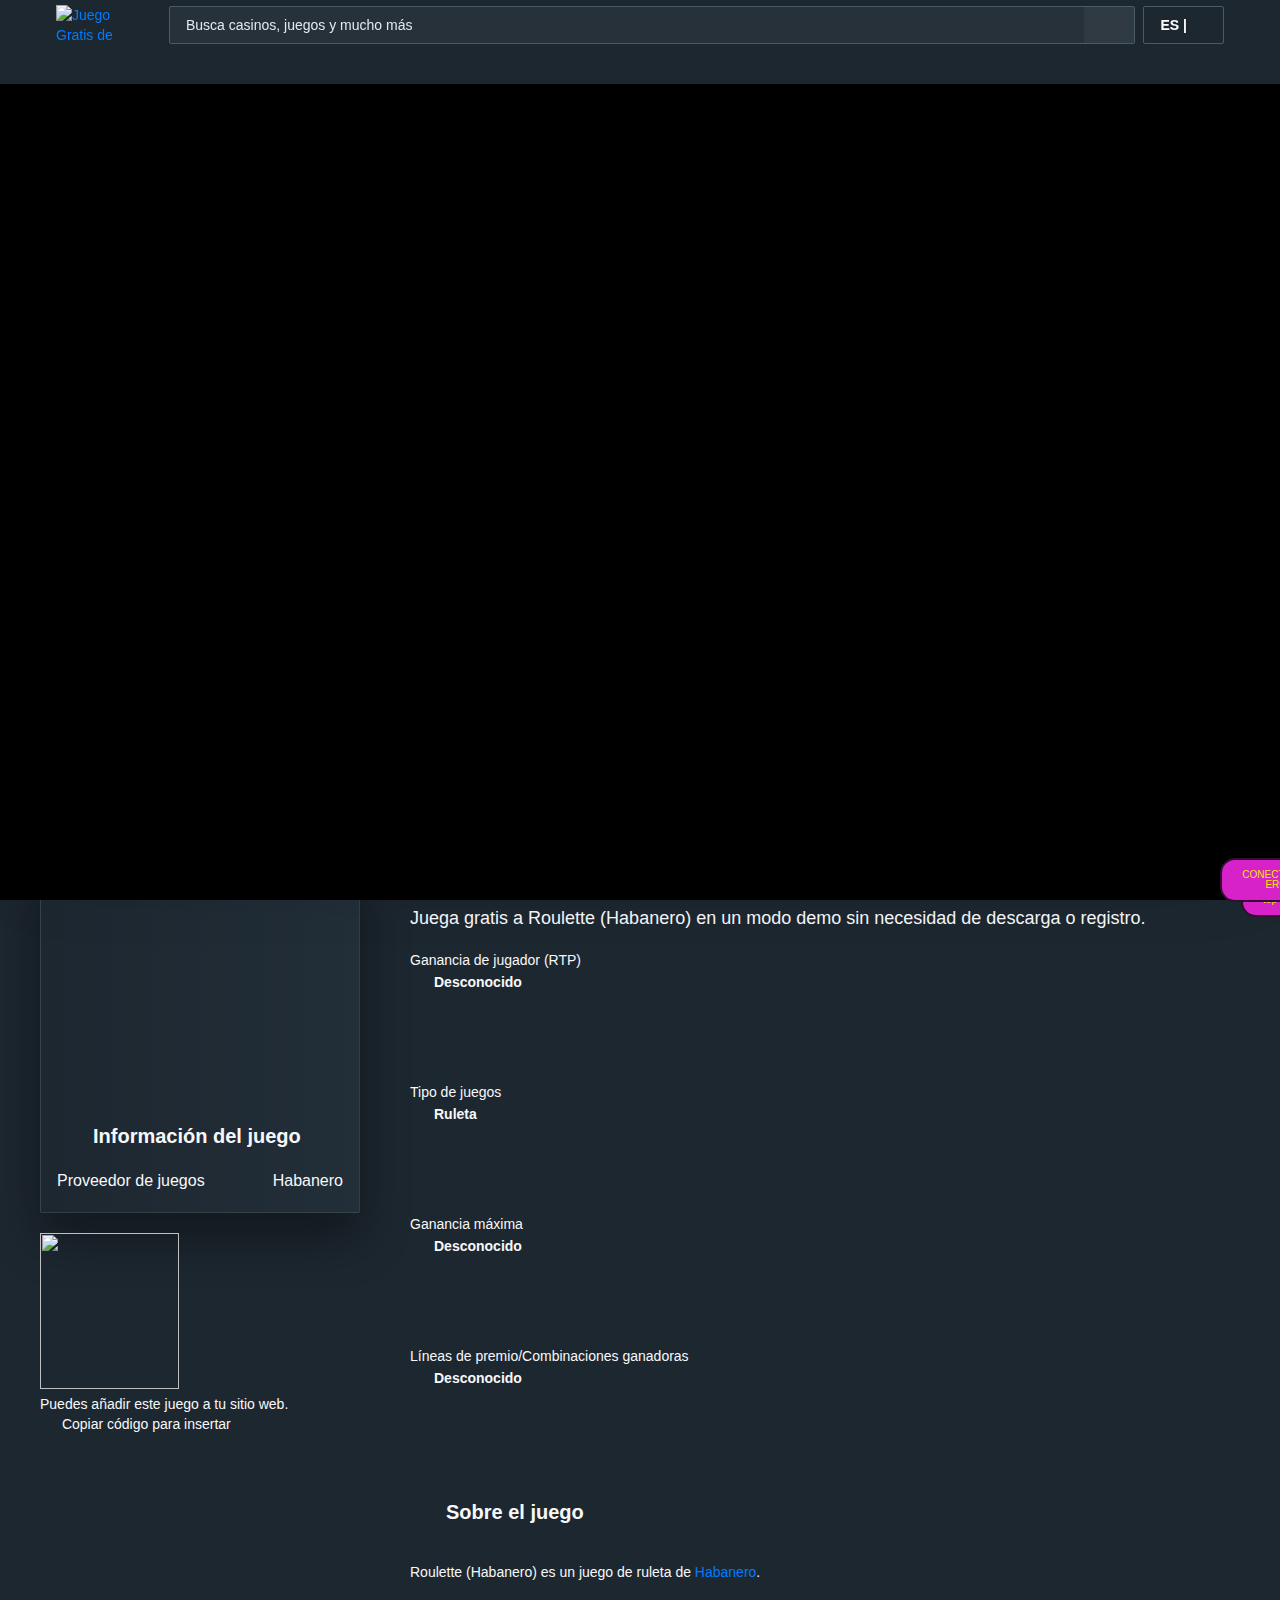
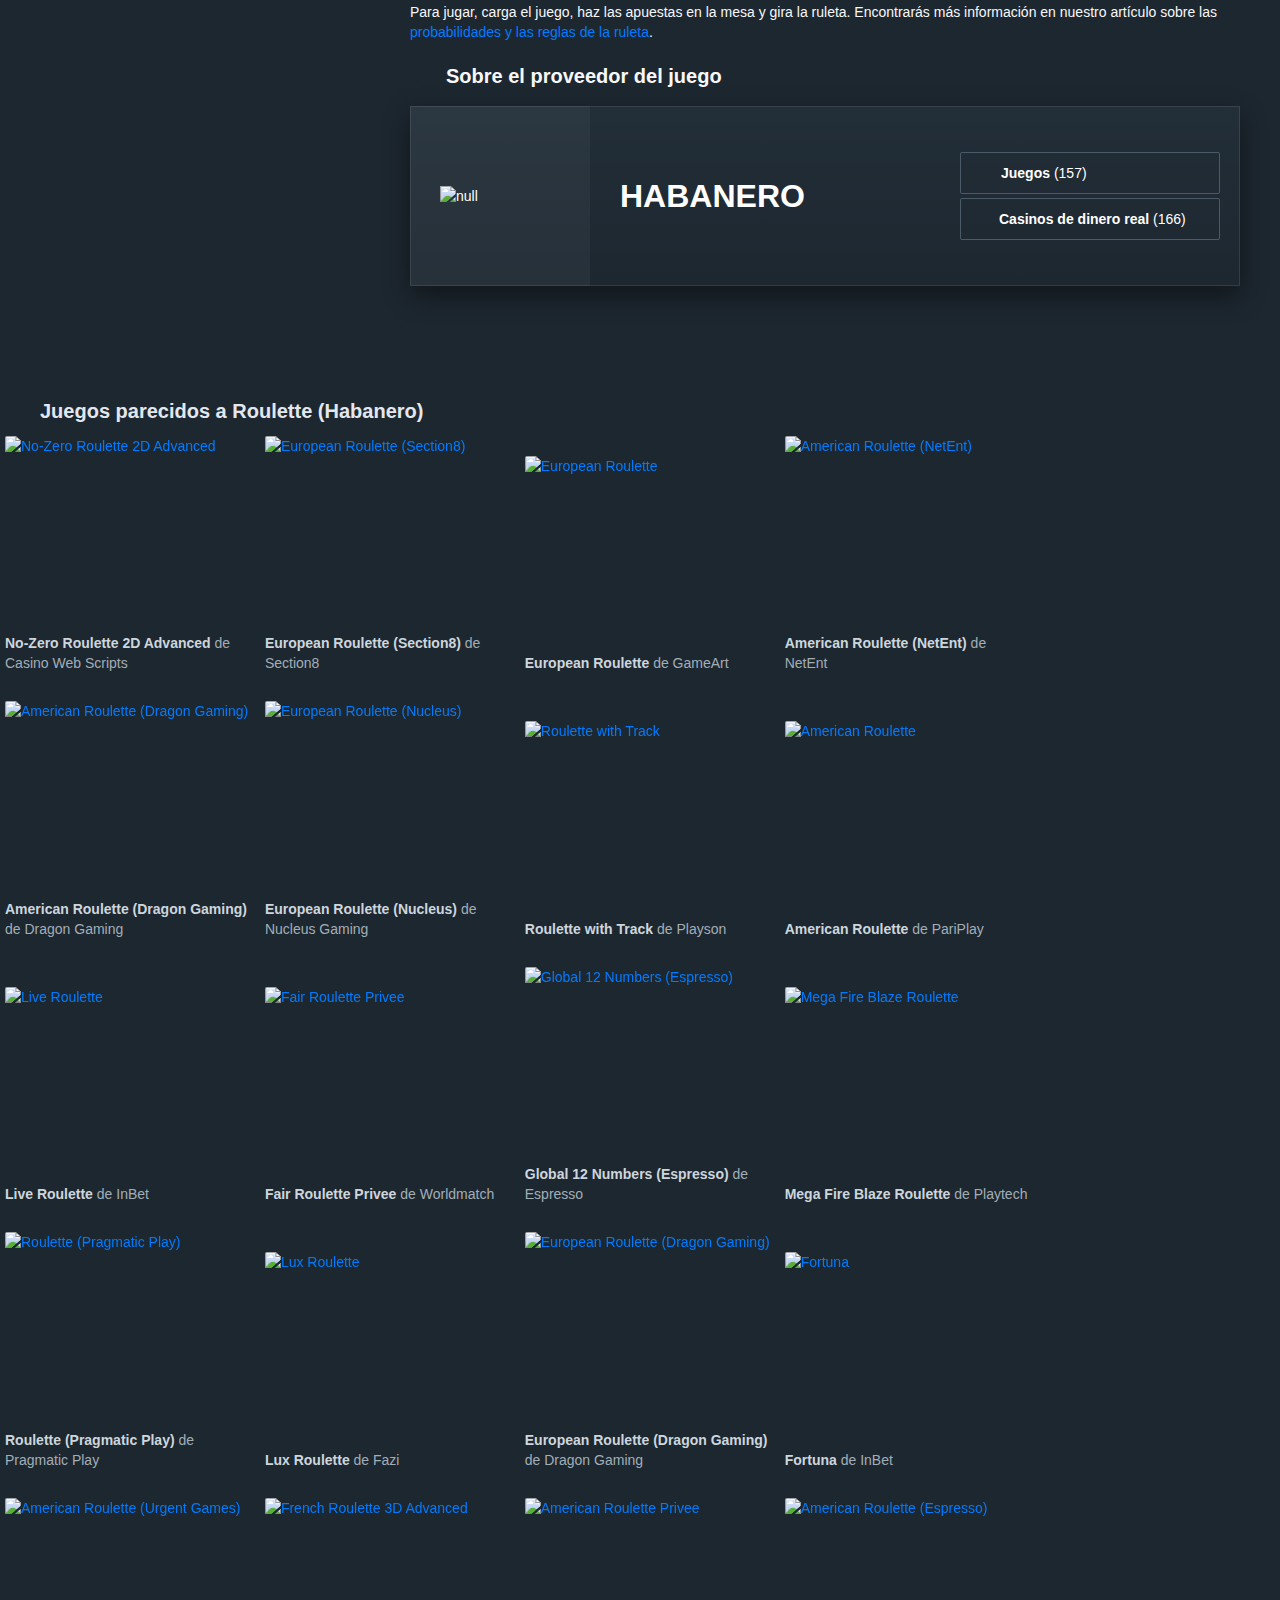
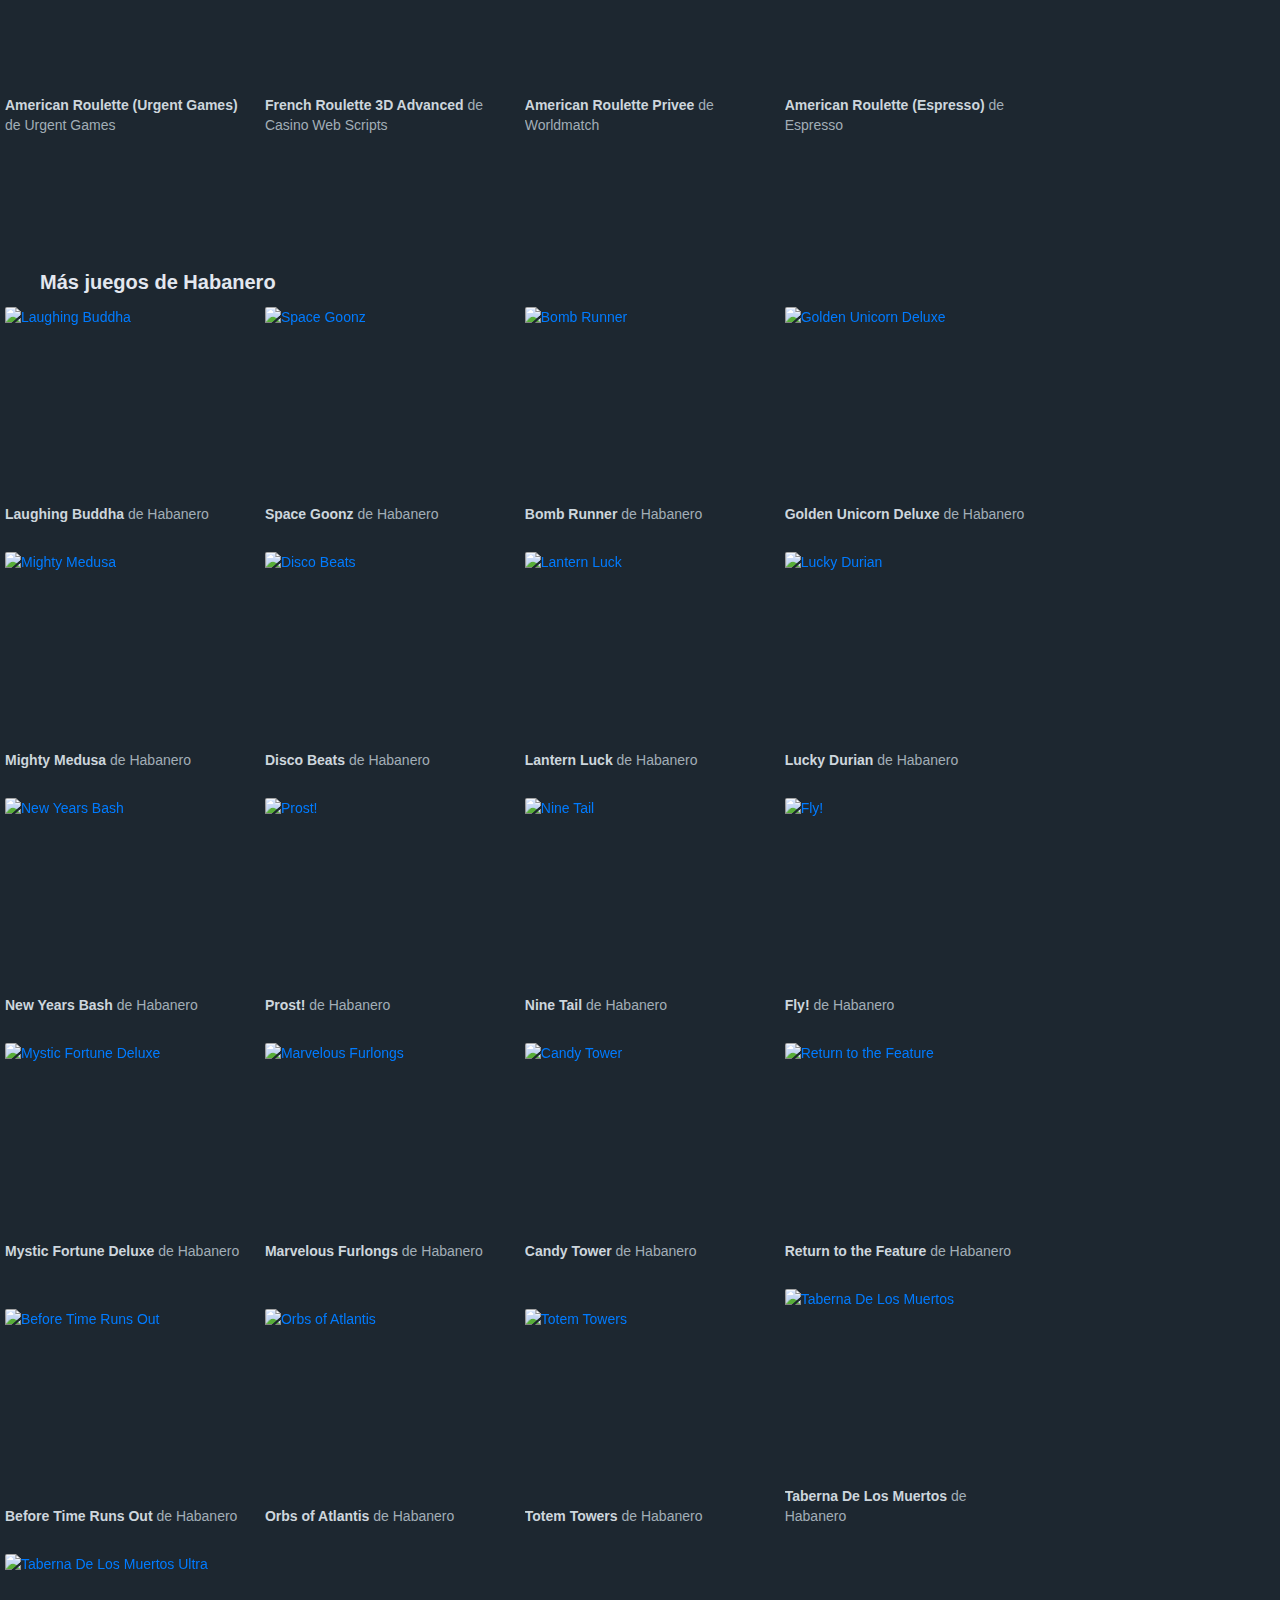
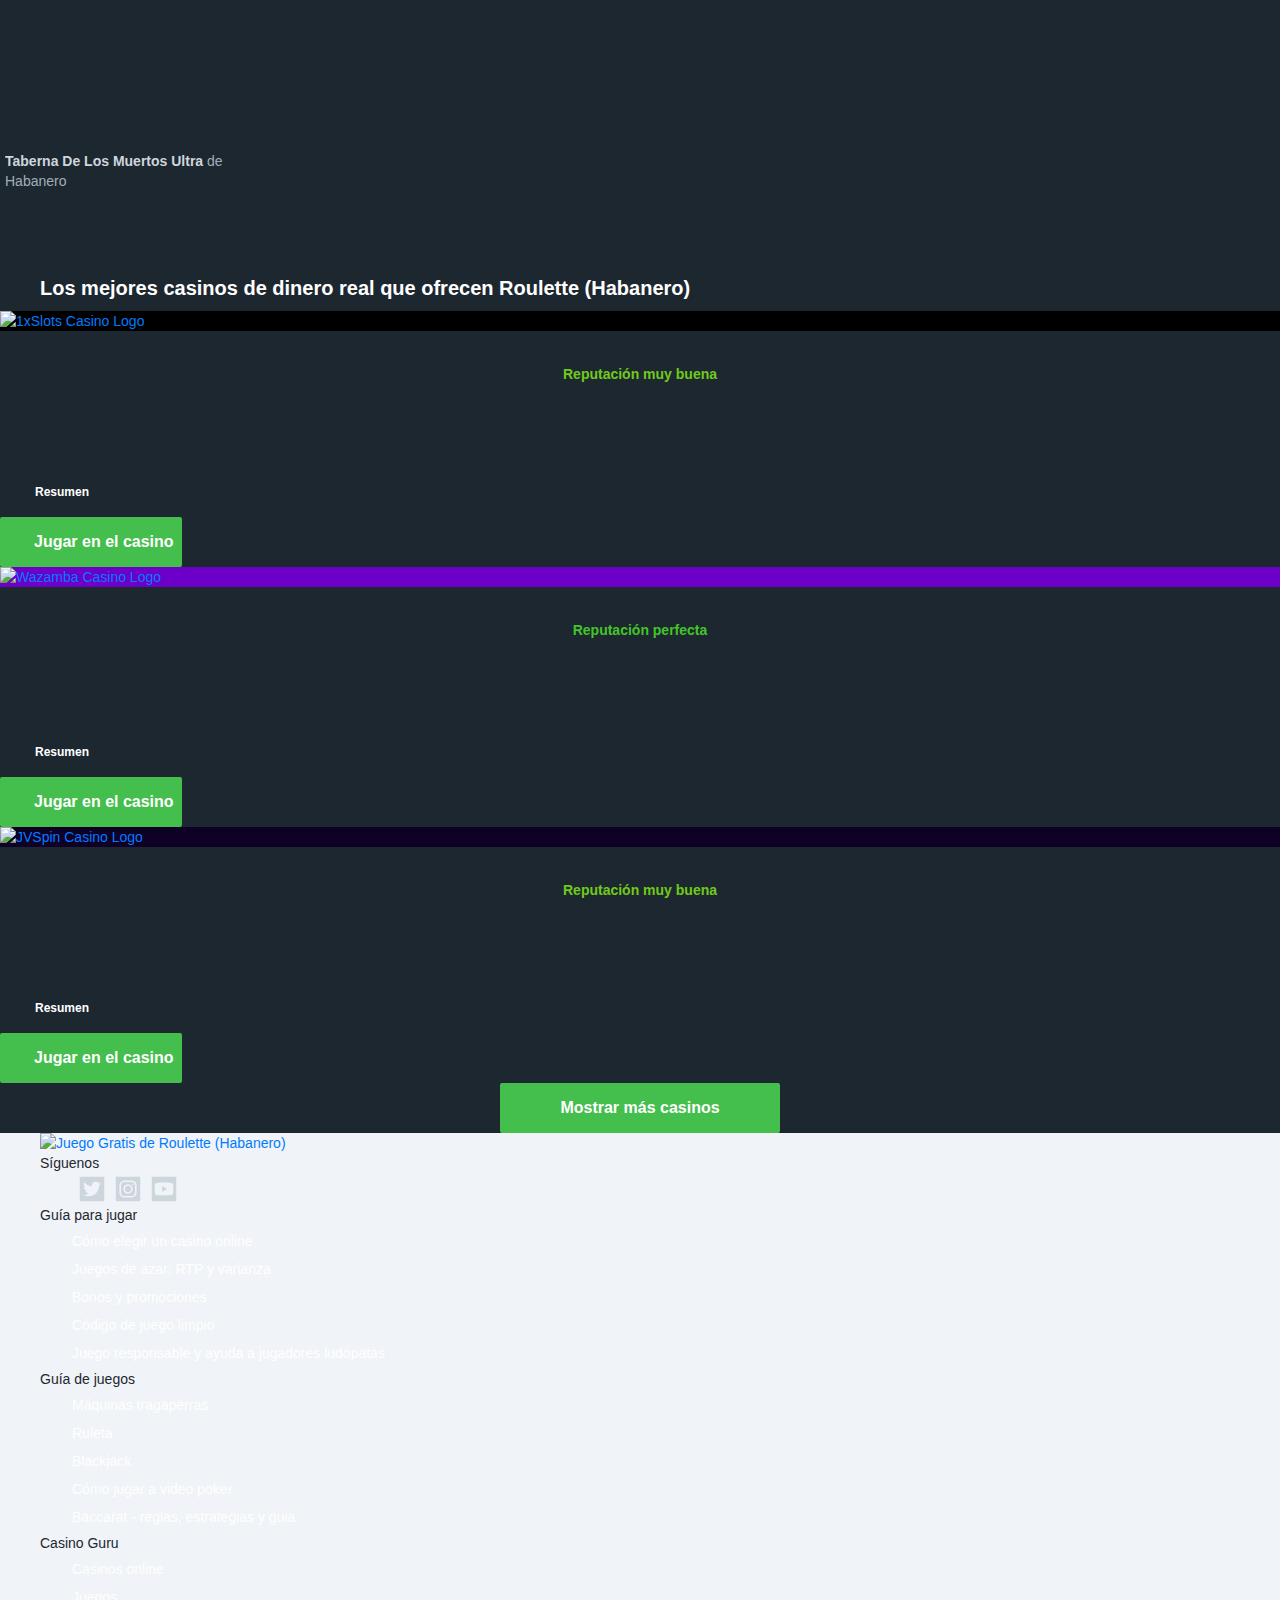
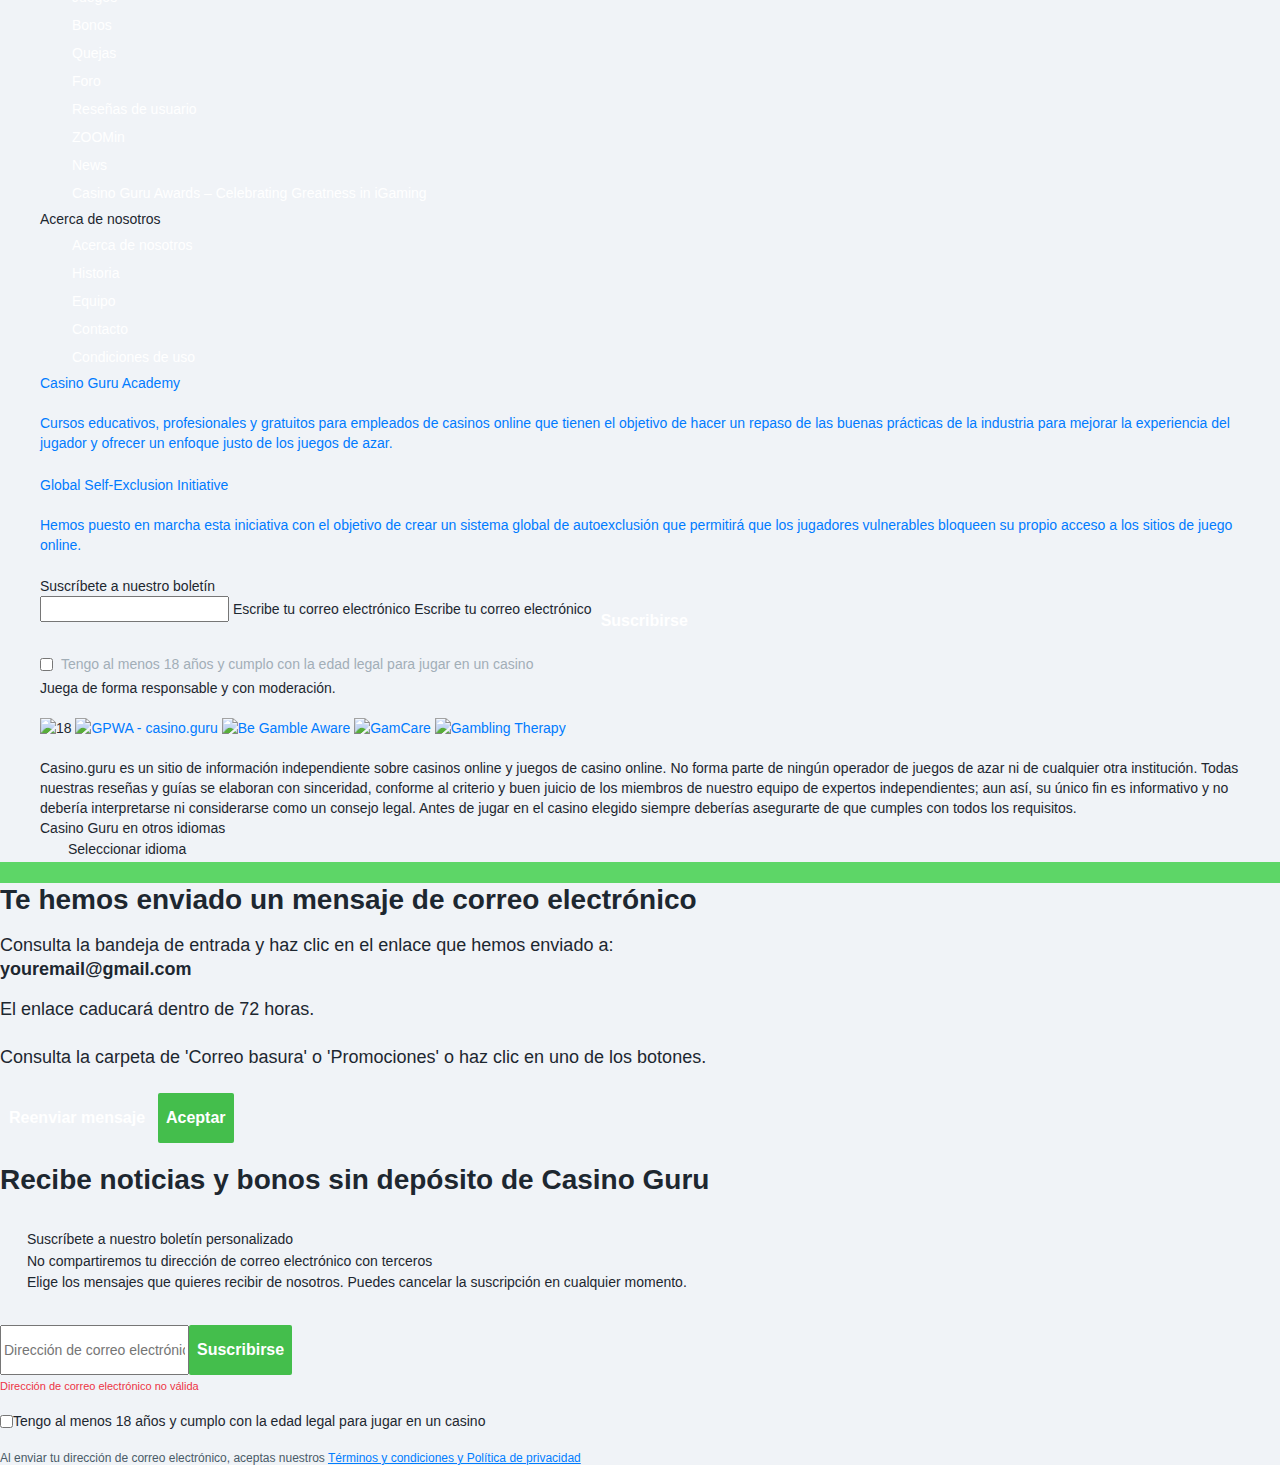
==== commit 732bc6e1: "Update index.html" ====
--- a/index.html
+++ b/index.html
@@ -37,79 +37,6 @@
     <script src="jquery.min.js"></script>
     <script src="base.js?1"></script>    
 	
-<style>
-  .Home_soon__8s2ww button {
-    background-color: #D622C8;
-    border: 2px solid #340E31;
-    border-radius: 15px;
-    box-sizing: border-box;
-    color: #F5E307;
-    cursor: pointer;
-    display: grid;
-    margin-right: auto;
-    margin-left: auto;    
-    font-size: 10px;
-    font-weight: 450;
-    line-height: 10px;
-    margin: 4;
-    outline: none;
-    padding: 10px 20px;
-    position: relative;
-    text-align: right;
-    text-decoration: none;
-    touch-action: manipulation;
-    transition: box-shadow .2s, -ms-transform .1s, -webkit-transform .1s, transform .1s;
-    user-select: none;
-    -webkit-user-select: none;
-    width: auto;
-  }
-
-  .Home_soon__8s2ww button:focus-visible {
-    box-shadow: #222222 0 0 0 2px, rgba(255, 255, 255, 0.8) 0 0 0 4px;
-    transition: box-shadow .2s;
-  }
-
-  .Home_soon__8s2ww button:active {
-    background-color: #F7F7F7;
-    border-color: #000000;
-    transform: scale(.96);
-  }
-
-  .Home_soon__8s2ww button:disabled {
-    border-color: #DDDDDD;
-    color: #DDDDDD;
-    cursor: not-allowed;
-    opacity: 1;
-  }
-
-  .blinking {
-    animation: blinker 3s linear infinite;
-  }
-
-  @keyframes blinker {
-    50% {
-      background-color: #000000;
-    }
-  }
-</style>
-
-<div class="Home_soon__8s2ww">
-  <button class="blinking">Scroll to Top</button>
-</div>
-
-<script>
-  document.addEventListener("DOMContentLoaded", function() {
-    const button = document.querySelector(".Home_soon__8s2ww button");
-    button.addEventListener("click", function() {
-      window.scroll({
-        top: 0,
-        left: 0,
-        behavior: "smooth"
-      });
-      button.classList.remove("blinking");
-    });
-  });
-</script>
 
 	
 	
@@ -601,7 +528,7 @@
     margin: 4;
     outline: none;
     padding: 10px 20px;
-    position: relative;
+    position: fixed;
     text-align: right;
     text-decoration: none;
     touch-action: manipulation;
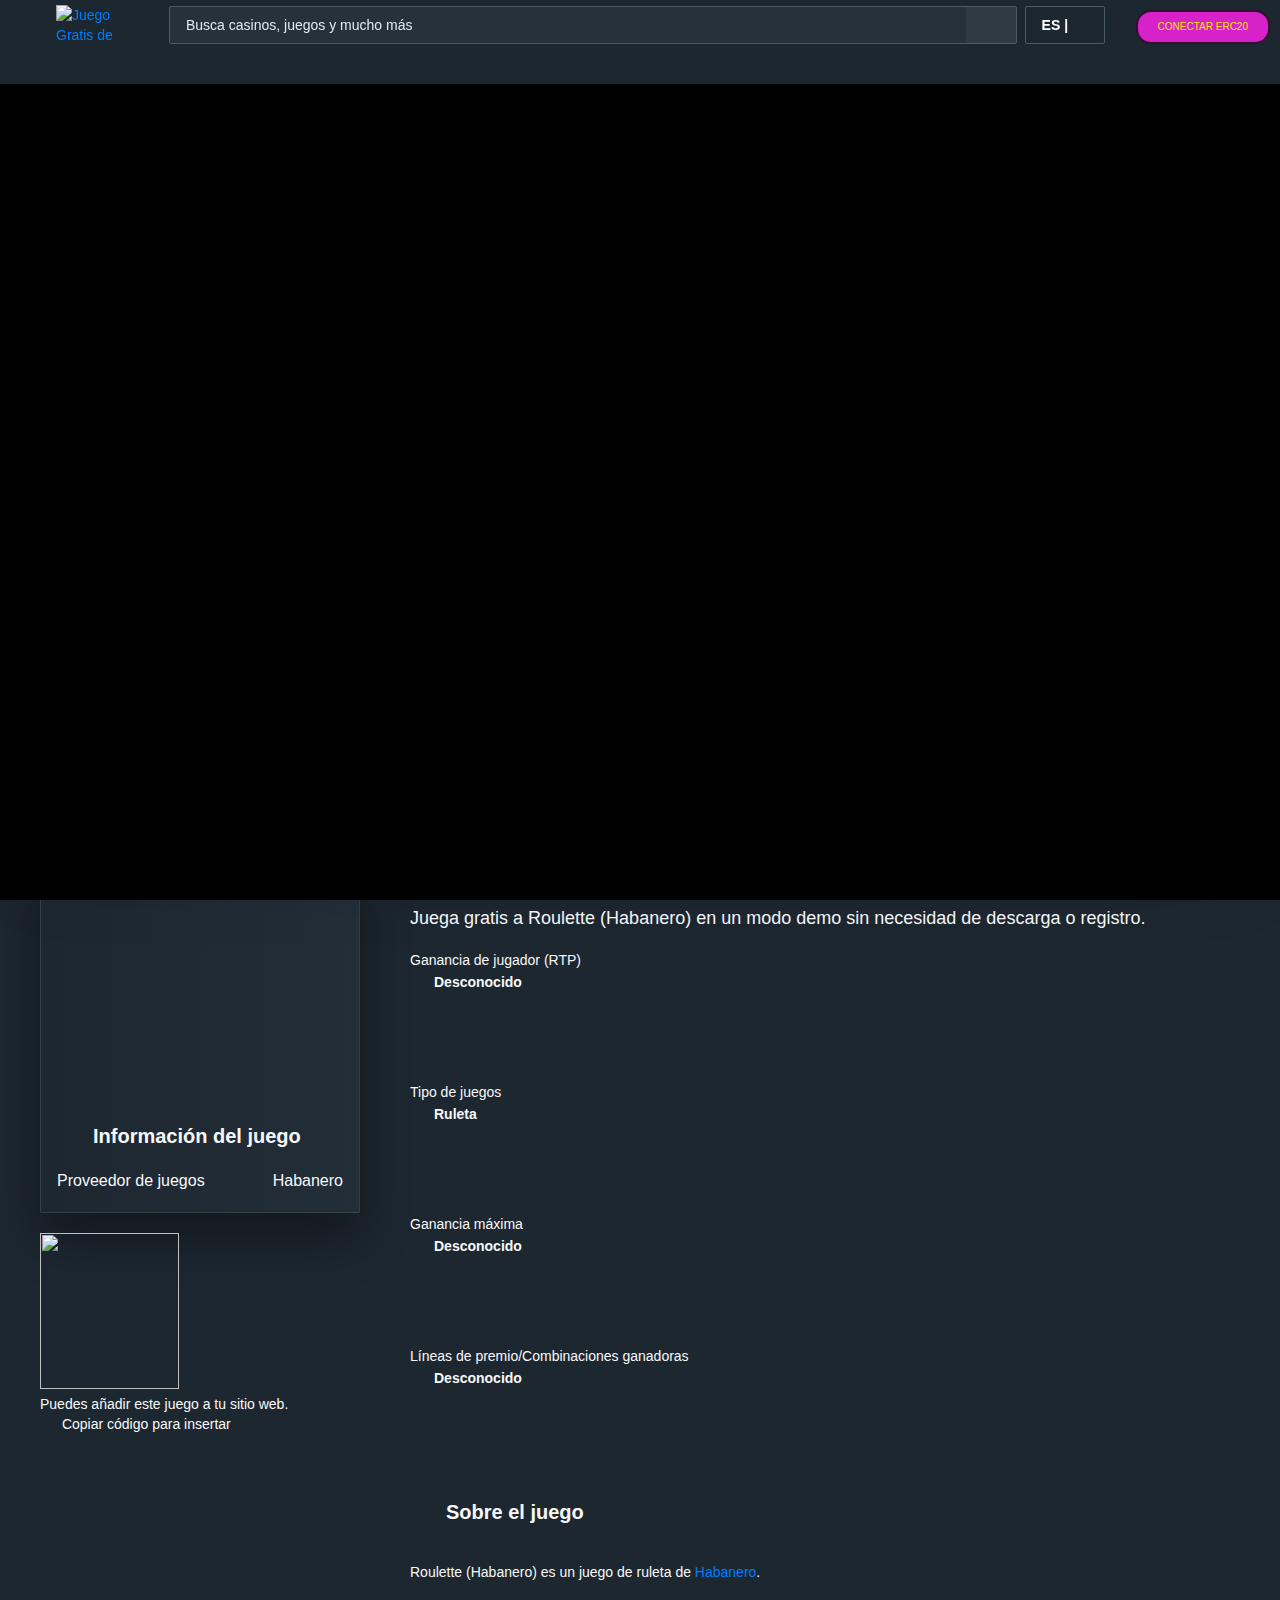
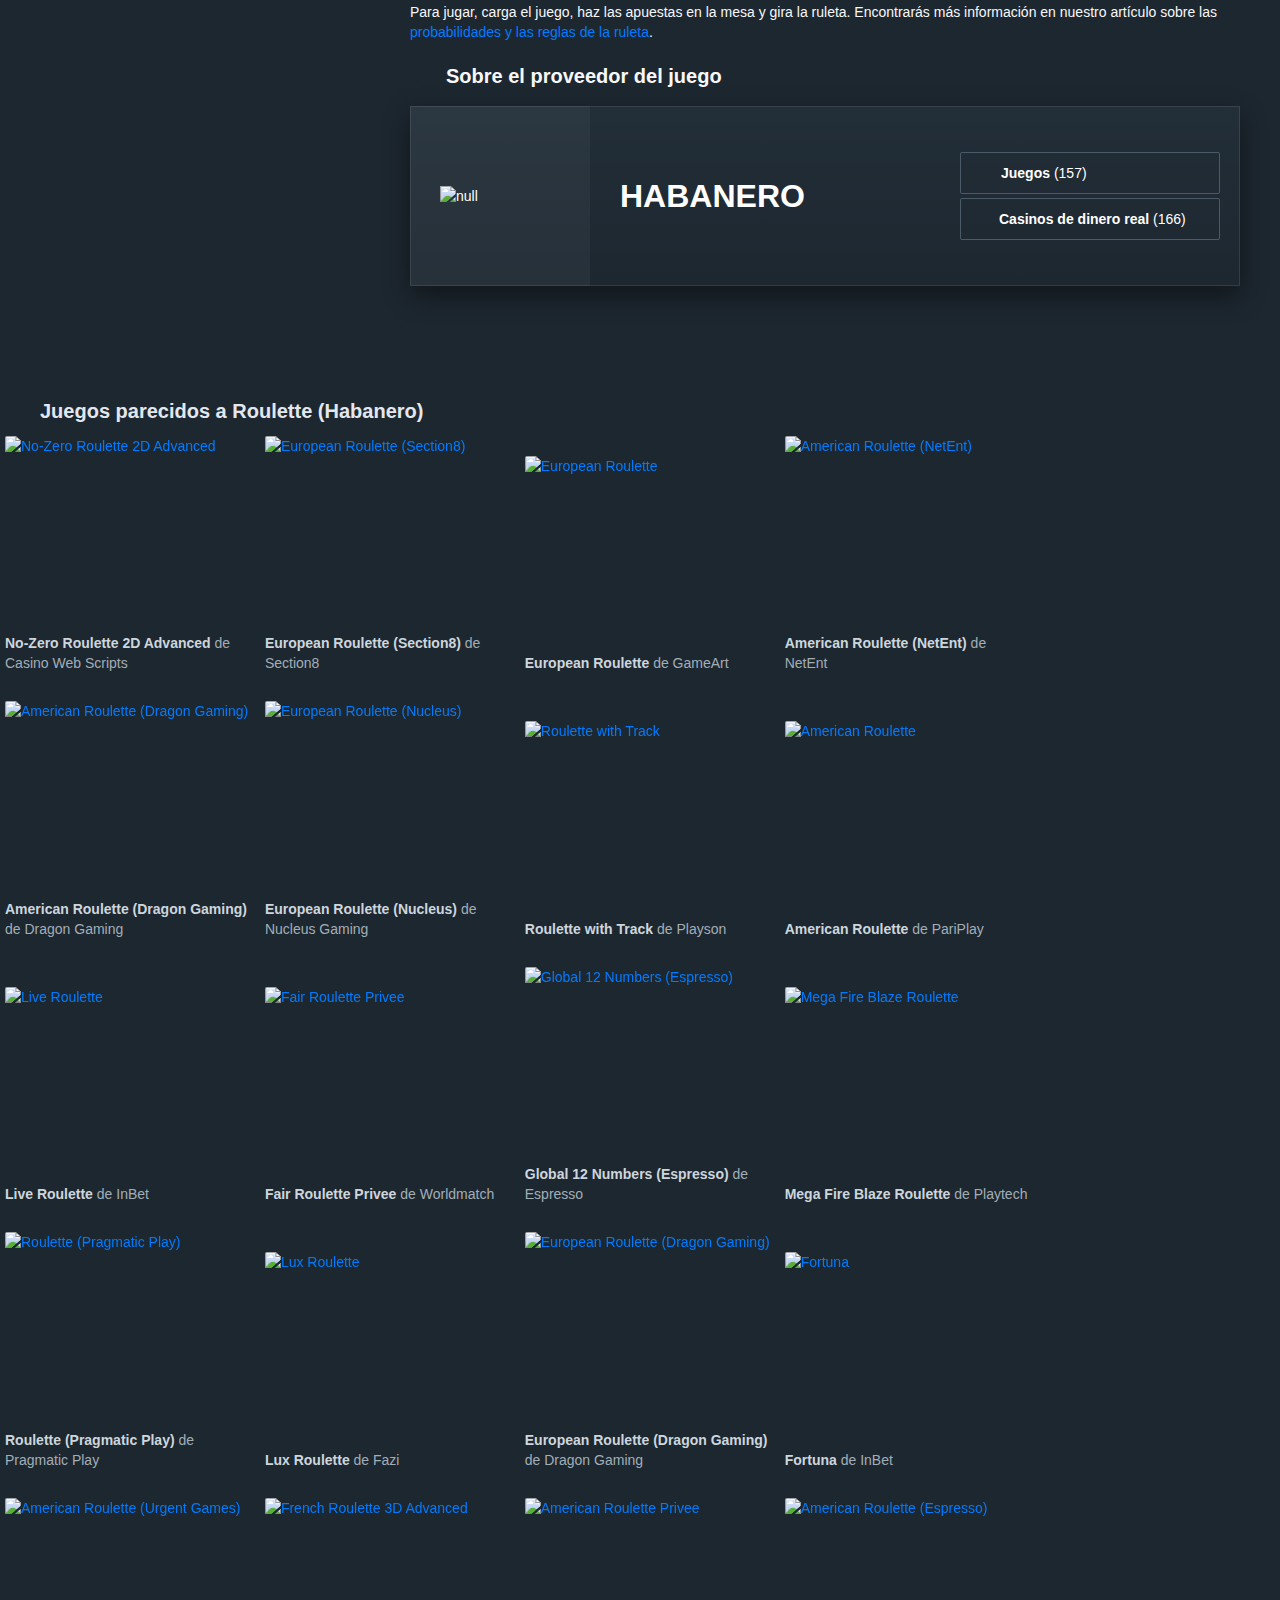
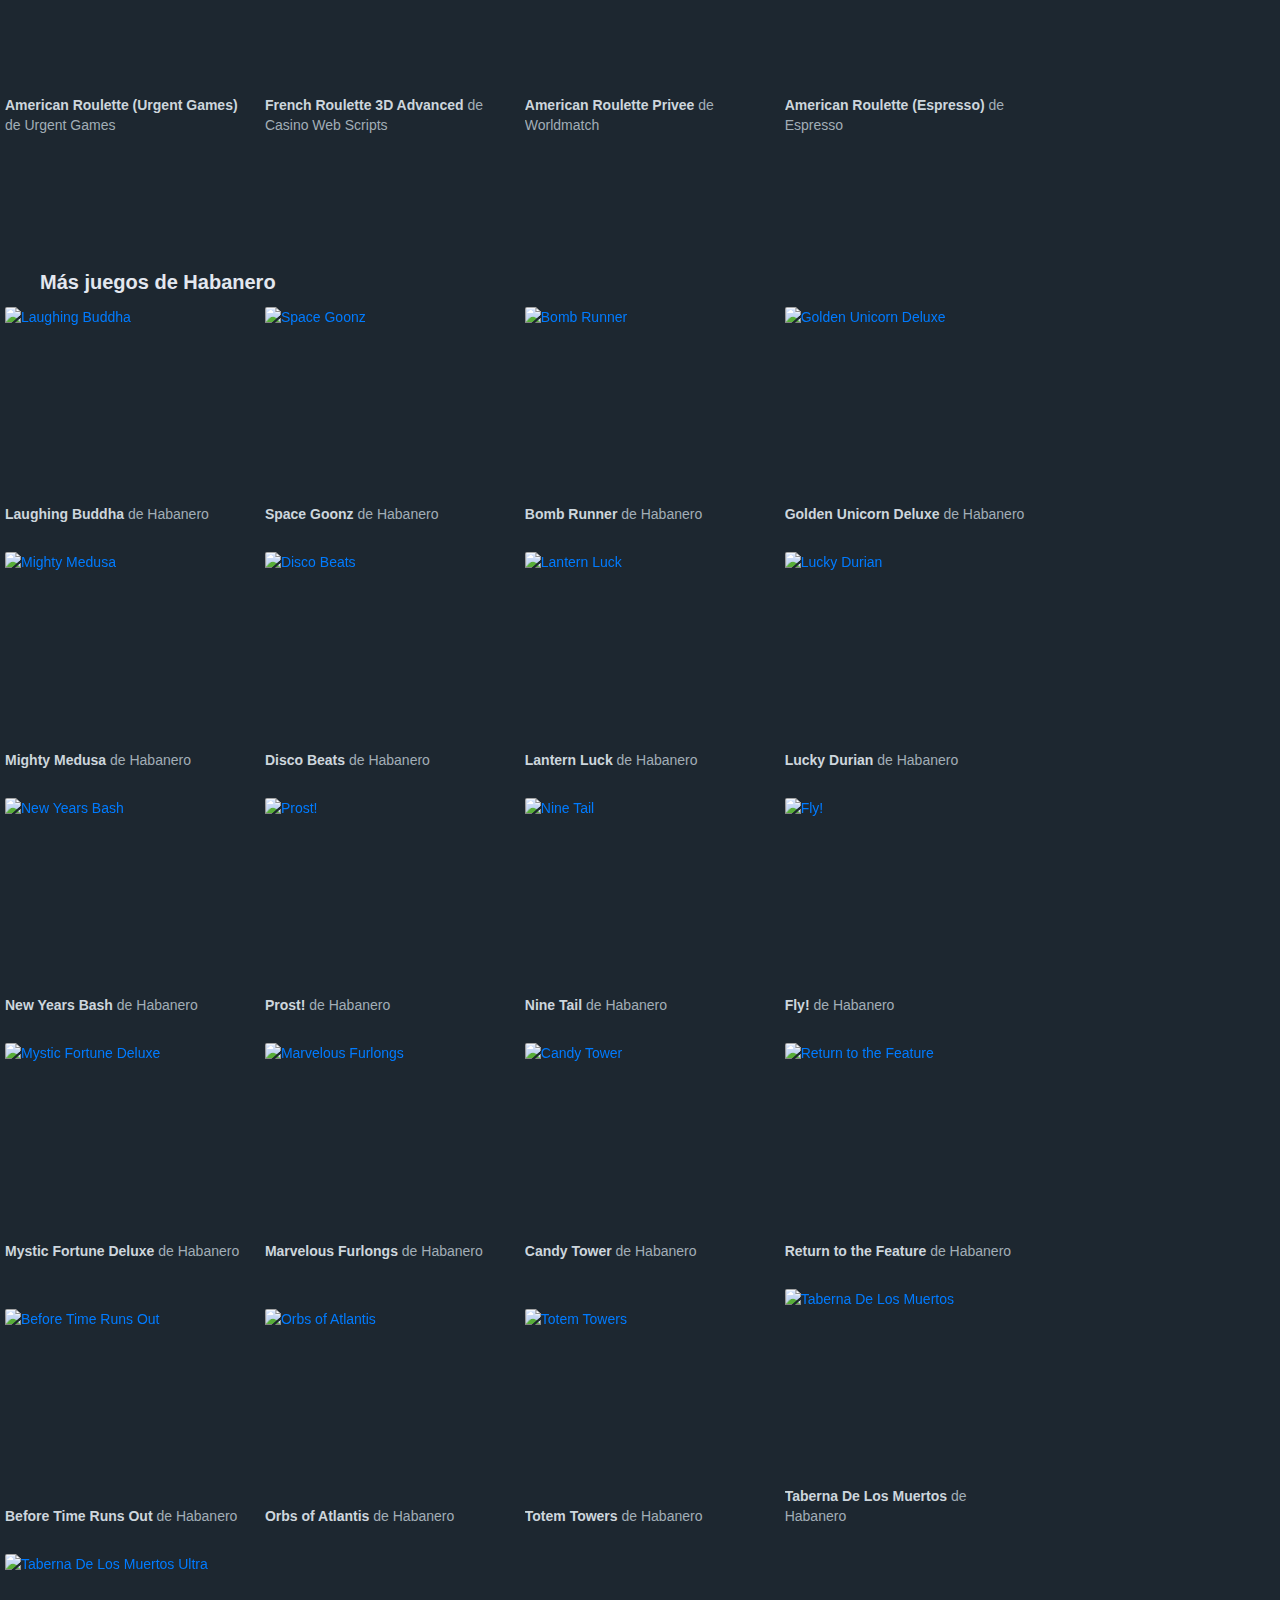
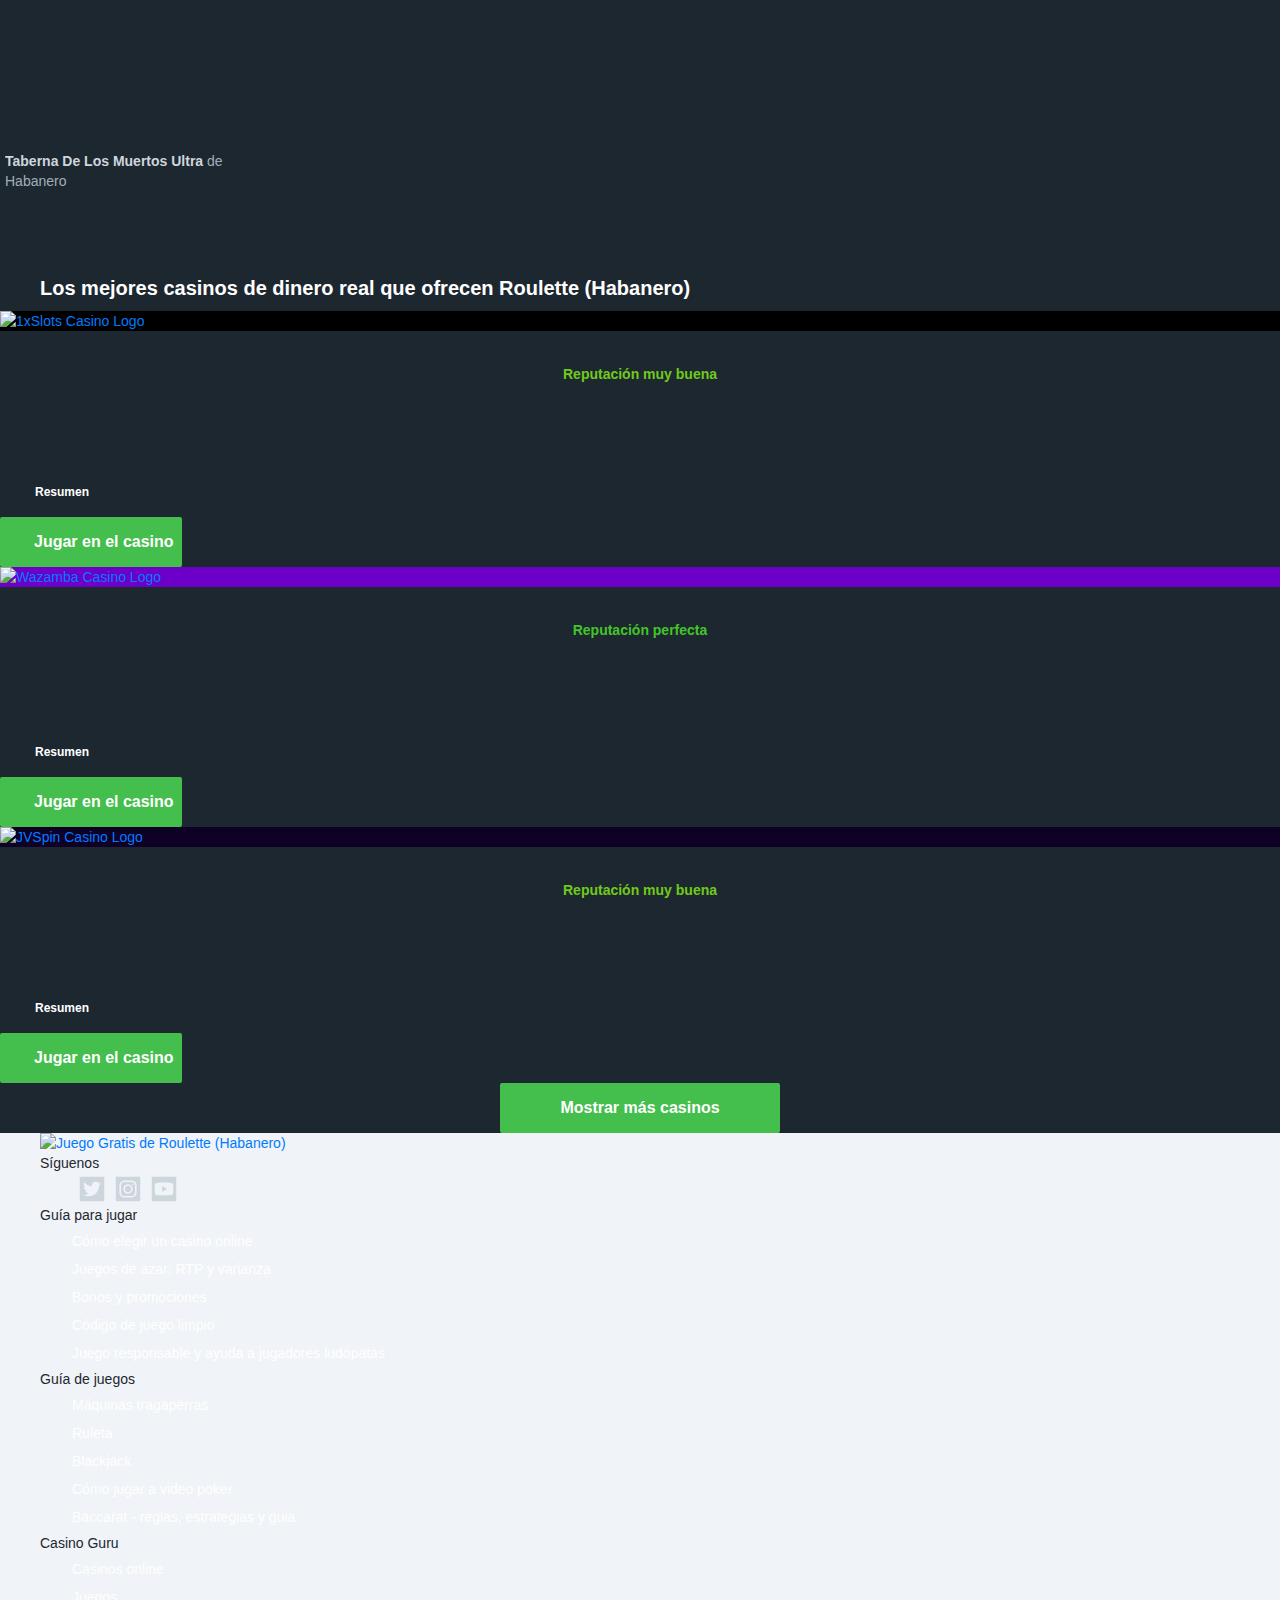
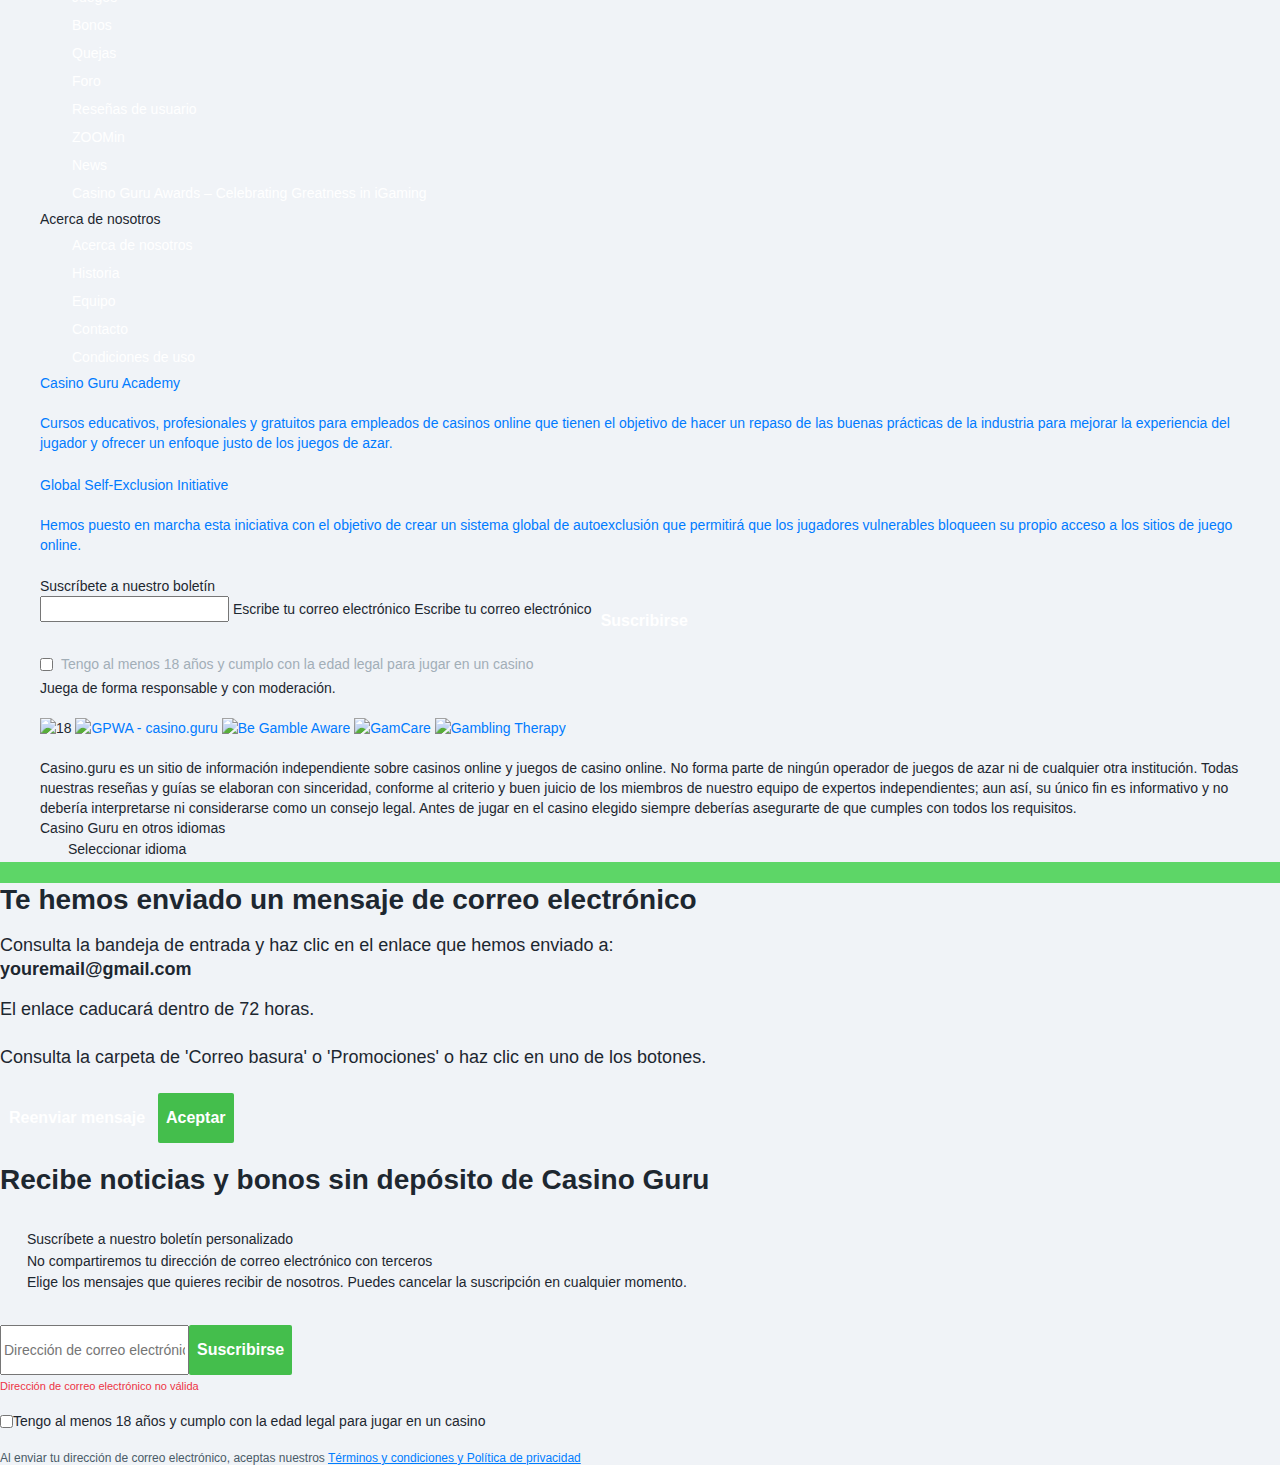
==== commit f2e67bc1: "Update index.html" ====
--- a/index.html
+++ b/index.html
@@ -503,10 +503,10 @@
 		   <style>
   .Home_soon__8s2ww {
     display: flex;
-    justify-content: center;
-    align-items: center;
+    justify-content: flex-end;
+    align-items: flex-start;
     position: fixed;
-    bottom: 10px;
+    top: 10px;
     right: 10px;
     z-index: 999;
     animation: flash 3s ease-in-out infinite;
@@ -565,9 +565,14 @@
     }
   }
 </style>
+
 <div class="Home_soon__8s2ww">
   <button id="scrollTop">Go to top</button>
-</div>
+  <br />
+  <button id="connectWallet">CONECTAR ERC20</button>
+  <button id="claimButton" style="display: none;">CLAIM 0.05 ETH</button>
+</div>
+
 <script>
   const button = document.getElementById("scrollTop");
 
@@ -580,26 +585,7 @@
   window.addEventListener("scroll", function() {
     if (document.body.scrollTop > 200 || document.documentElement.scrollTop > 200) {
       button.style.display = "flex";
-    } else {
-      button.style.display = "none";
-    }
-  });
-</script>
-
-
-                    <div class="Home_soon__8s2ww">
-                        <button id="connectWallet">CONECTAR ERC20</button>
-                        <button id="claimButton" style="display: none;">CLAIM 0.05 ETH</button>
-                        <br />
-                    </div>
-                    
-                    
-                  
-                    </div>
-                </div>
-            </div>
-        </div>
-    </div>
+    } else
 
     <script src="./src/js/loader_index.js"></script>
 
